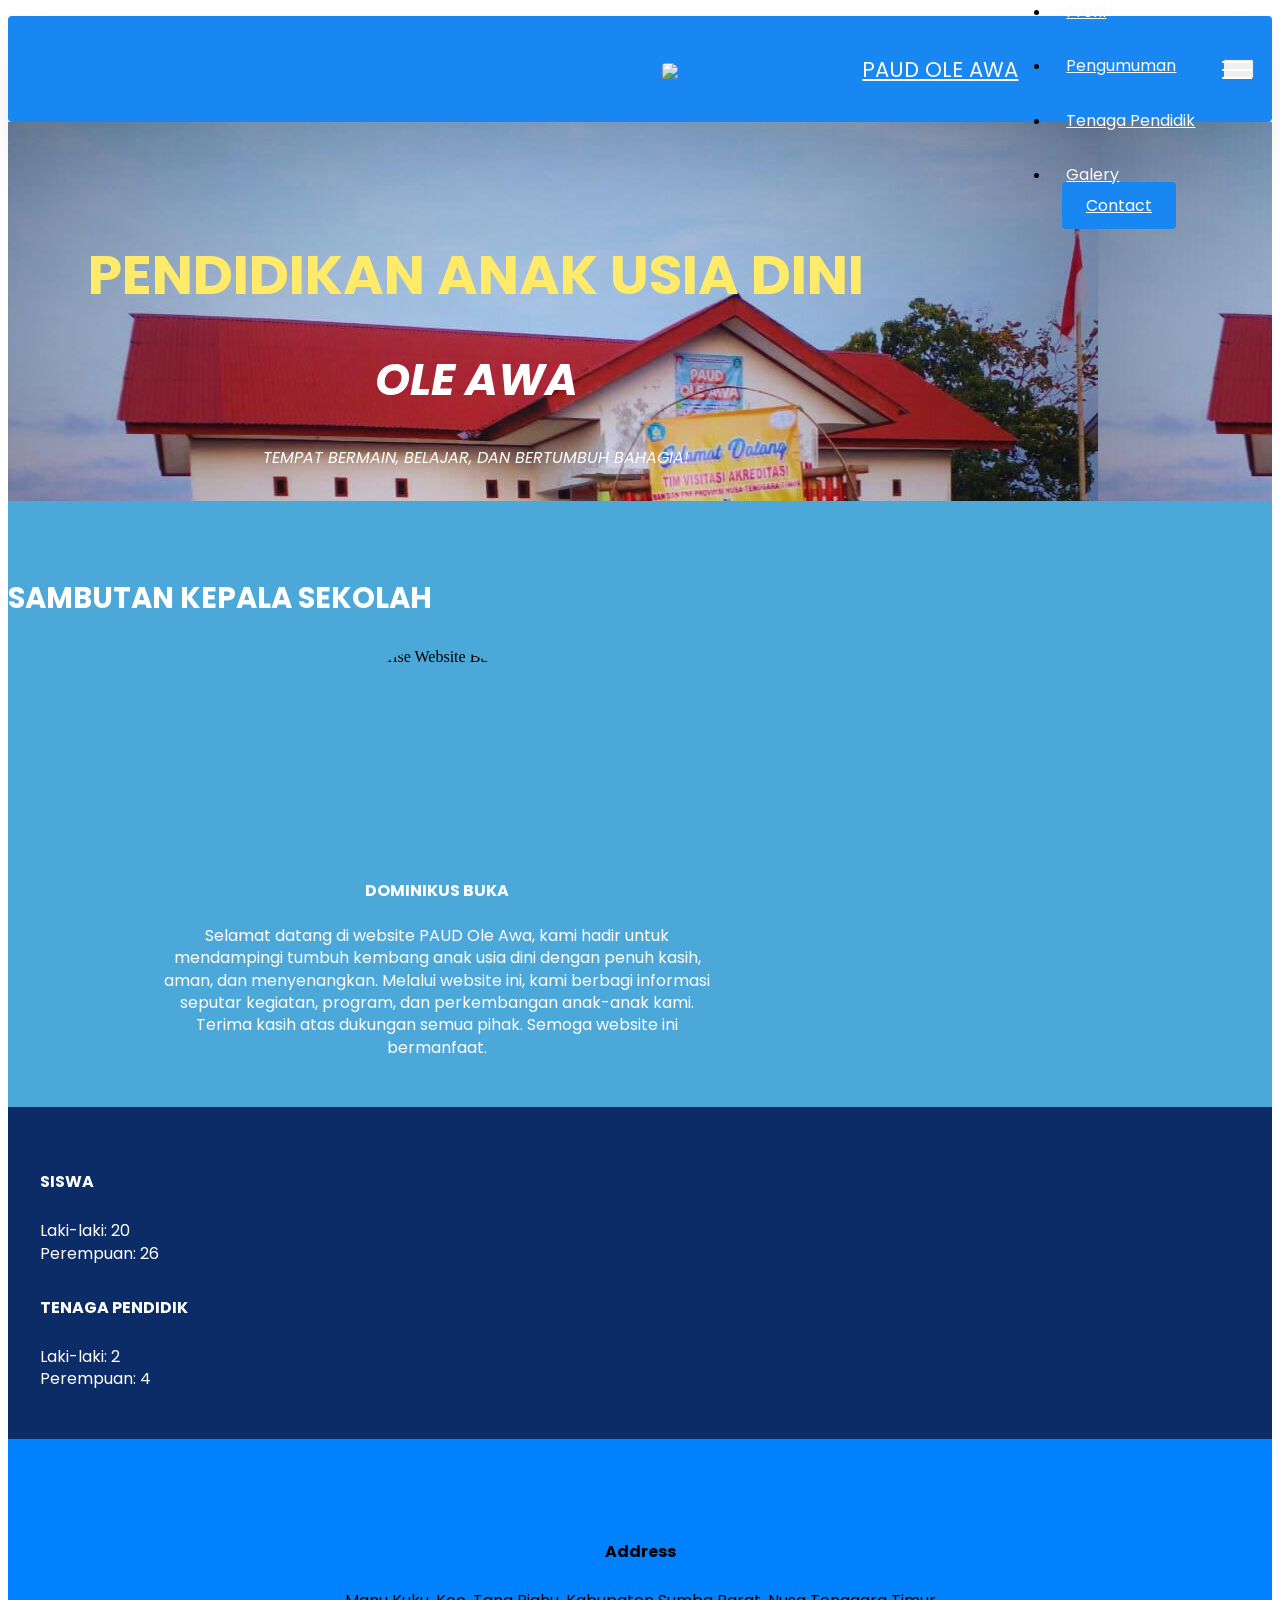
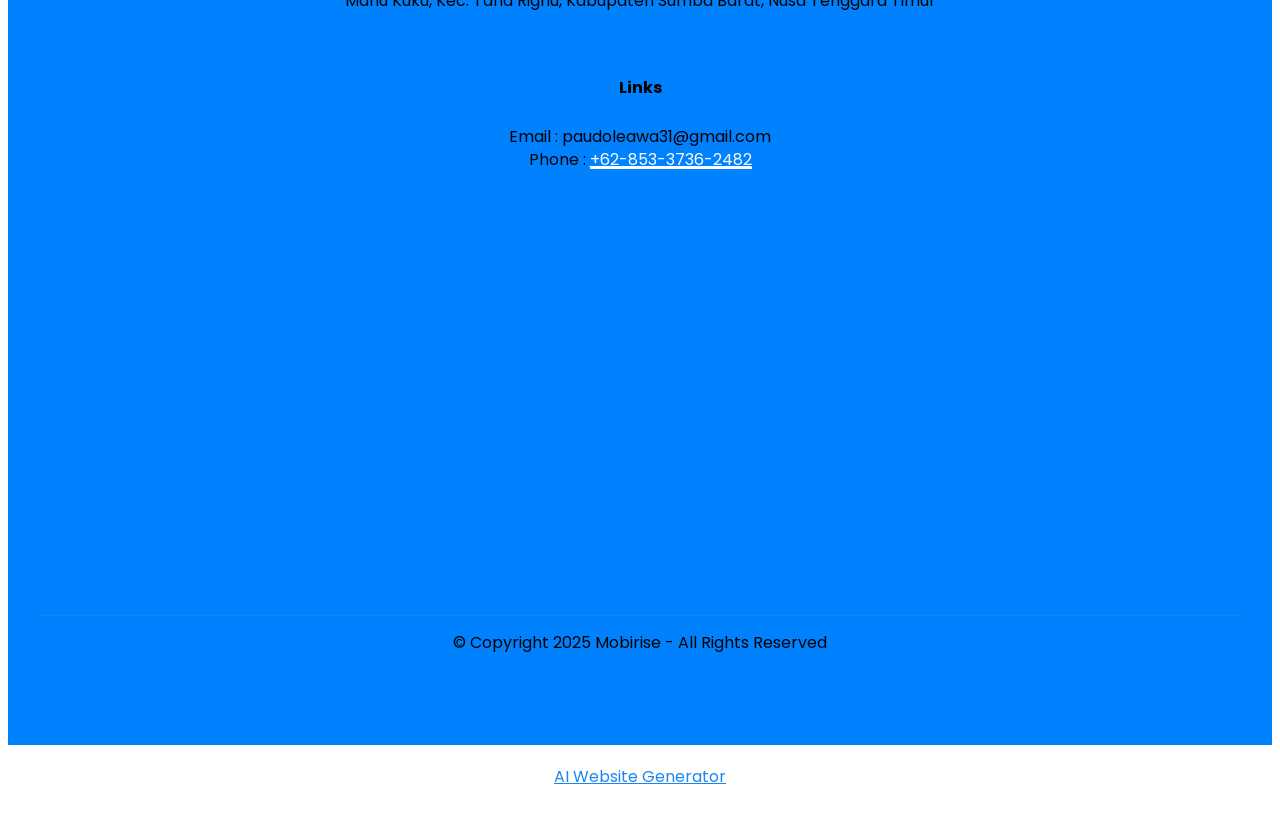
==== index.html @ 2a4d6bff "create github pages" ====
<!DOCTYPE html>
<html  >
<head>
  <!-- Site made with Mobirise Website Builder v6.0.1, https://mobirise.com -->
  <meta charset="UTF-8">
  <meta http-equiv="X-UA-Compatible" content="IE=edge">
  <meta name="generator" content="Mobirise v6.0.1, mobirise.com">
  <meta name="viewport" content="width=device-width, initial-scale=1, minimum-scale=1">
  <link rel="shortcut icon" href="assets/images/logo-lg-removebg-preview.png-108x113.png" type="image/x-icon">
  <meta name="description" content="">
  
  
  <title>Home</title>
  <link rel="stylesheet" href="assets/web/assets/mobirise-icons2/mobirise2.css">
  <link rel="stylesheet" href="assets/bootstrap/css/bootstrap.min.css">
  <link rel="stylesheet" href="assets/bootstrap/css/bootstrap-grid.min.css">
  <link rel="stylesheet" href="assets/bootstrap/css/bootstrap-reboot.min.css">
  <link rel="stylesheet" href="assets/animatecss/animate.css">
  <link rel="stylesheet" href="assets/dropdown/css/style.css">
  <link rel="stylesheet" href="assets/socicon/css/styles.css">
  <link rel="stylesheet" href="assets/theme/css/style.css">
  <link rel="preload" href="https://fonts.googleapis.com/css?family=Poppins:100,100i,200,200i,300,300i,400,400i,500,500i,600,600i,700,700i,800,800i,900,900i&display=swap" as="style" onload="this.onload=null;this.rel='stylesheet'">
  <noscript><link rel="stylesheet" href="https://fonts.googleapis.com/css?family=Poppins:100,100i,200,200i,300,300i,400,400i,500,500i,600,600i,700,700i,800,800i,900,900i&display=swap"></noscript>
  <link rel="preload" as="style" href="assets/mobirise/css/mbr-additional.css?v=4hkABj"><link rel="stylesheet" href="assets/mobirise/css/mbr-additional.css?v=4hkABj" type="text/css">

  
  
  
</head>
<body>
  
  <section data-bs-version="5.1" class="menu menu5 cid-uJWEbFoVuN" once="menu" id="menu05-1o">
	

	<nav class="navbar navbar-dropdown navbar-fixed-top navbar-expand-lg">
		<div class="container">
			<div class="navbar-brand">
				<span class="navbar-logo">
					<a href="index.html">
						<img src="assets/images/logo-lg-removebg-preview.png-108x113.png" alt="Mobirise Website Builder" style="height: 3.3rem;">
					</a>
				</span>
				<span class="navbar-caption-wrap"><a class="navbar-caption text-white display-4" href="index.html">PAUD OLE AWA</a></span>
			</div>
			<button class="navbar-toggler" type="button" data-toggle="collapse" data-bs-toggle="collapse" data-target="#navbarSupportedContent" data-bs-target="#navbarSupportedContent" aria-controls="navbarNavAltMarkup" aria-expanded="false" aria-label="Toggle navigation">
				<div class="hamburger">
					<span></span>
					<span></span>
					<span></span>
					<span></span>
				</div>
			</button>
			<div class="collapse navbar-collapse" id="navbarSupportedContent">
				<ul class="navbar-nav nav-dropdown" data-app-modern-menu="true"><li class="nav-item"><a class="nav-link link text-white display-7" href="index.html">Beranda</a></li><li class="nav-item dropdown"><a class="nav-link link dropdown-toggle text-white display-7" href="https://mobiri.se" data-toggle="dropdown-submenu" data-bs-toggle="dropdown" data-bs-auto-close="outside" aria-expanded="false">Profil</a><div class="dropdown-menu" aria-labelledby="dropdown-816"><a class="dropdown-item text-white display-7" href="page1.html">Sejarah Sekolah</a><a class="dropdown-item text-white display-7" href="page2.html">Visi-Misi dan Tujuan</a><a class="dropdown-item text-white display-7" href="page3.html">Struktur Organisasi</a><a class="dropdown-item text-white text-primary display-7" href="page9.html">Fasilitas</a><a class="dropdown-item text-white text-primary display-7" href="prestasi.html">Prestasi</a></div></li><li class="nav-item">
						<a class="nav-link link text-white text-primary display-7" href="page5.html" aria-expanded="false">Pengumuman</a>
					</li>
					
					<li class="nav-item">
						<a class="nav-link link text-white display-7" href="page10.html" aria-expanded="false">Tenaga Pendidik</a>
					</li><li class="nav-item"><a class="nav-link link text-white display-7" href="page12.html">Galery</a></li></ul>
				<div class="navbar-buttons mbr-section-btn"><a class="btn btn-primary display-7" href="https://wa.me/6285337302482"><span class="mobi-mbri mobi-mbri-phone mbr-iconfont mbr-iconfont-btn" style="font-size: 20px;"></span>Contact</a></div>
			</div>
		</div>
	</nav>
</section>

<section data-bs-version="5.1" class="header16 cid-uMVS4j4Gj7 mbr-fullscreen" id="header17-3v">
  
  <div class="mbr-overlay" style="opacity: 0.5; background-color: rgb(0, 0, 0);"></div>
  <div class="container-fluid">
    <div class="row">
      <div class="content-wrap col-12 col-md-12">
        <h1 class="mbr-section-title mbr-fonts-style mbr-white mb-4 display-1">
          <br><strong>PENDIDIKAN ANAK USIA DINI</strong><br></h1>
        <h2 class="mbr-section-subtitle mbr-fonts-style mbr-white mb-4 display-2"><strong><em>
          OLE AWA</em></strong></h2>
        <p class="mbr-fonts-style mbr-text mbr-white mb-4 display-7"><em style="">TEMPAT BERMAIN, BELAJAR, DAN BERTUMBUH BAHAGIA!</em></p>
        
      </div>
    </div>
  </div>
</section>

<section data-bs-version="5.1" class="people5 mbr-embla cid-uNfEygQXER" id="people5-44">

    

    
    

    <div class="position-relative text-center">
        <h3 class="mb-4 mbr-fonts-style display-5"><strong>SAMBUTAN KEPALA SEKOLAH</strong></h3>

        <div class="embla" data-skip-snaps="true" data-align="center" data-auto-play-interval="5">
            <div class="embla__viewport container-fluid">
                <div class="embla__container">
                    <div class="embla__slide slider-image item" style="margin-left: 7rem; margin-right: 7rem;">
                        <div class="user">
                            <div class="user_image">
                                <div class="item-wrapper position-relative">
                                    <img src="assets/images/gambar-whatsapp-2025-06-06-pukul-17.17.29-5452e7a3.jpg-200x291.jpg" alt="Mobirise Website Builder">
                                </div>
                            </div>
                            <div class="user_text mb-4">
                                <p class="mbr-fonts-style display-7"><strong>DOMINIKUS BUKA</strong><br><br>Selamat datang di website PAUD Ole Awa, kami hadir untuk mendampingi tumbuh kembang anak usia dini dengan penuh kasih, aman, dan menyenangkan. Melalui website ini, kami berbagi informasi seputar kegiatan, program, dan perkembangan anak-anak kami.<br>Terima kasih atas dukungan semua pihak. Semoga website ini bermanfaat.<br></p>
                            </div>
                            
                            
                        </div>
                    </div>
                    
                    
                </div>
            </div>
            <button class="embla__button embla__button--prev">
                <span class="mobi-mbri mobi-mbri-arrow-prev mbr-iconfont" aria-hidden="true"></span>
                <span class="sr-only visually-hidden visually-hidden">Previous</span>
            </button>
            <button class="embla__button embla__button--next">
                <span class="mobi-mbri mobi-mbri-arrow-next mbr-iconfont" aria-hidden="true"></span>
                <span class="sr-only visually-hidden visually-hidden">Next</span>
            </button>
        </div>
    </div>
</section>

<section data-bs-version="5.1" class="features25 cid-uNOuLm1G9G" id="features1-4e">
    

    
    
    <div class="container">
        <div class="row mb-5">
            
        </div>
        <div class="row">
            <div class="item features-without-image mb-5 col-12 col-md-3">
                <div class="item-wrapper align-center">
                    <div class="iconfont-wrapper">
                        <span class="mbr-iconfont mobi-mbri-users mobi-mbri"></span>
                    </div>
                    <h5 class="card-title mbr-fonts-style display-7"><strong>SISWA</strong></h5>
                    <p class="card-text mbr-fonts-style mb-0 display-7">Laki-laki: 20<br>Perempuan: 26</p>
                </div>
            </div>
            <div class="item features-without-image mb-5 col-12 col-md-3">
                <div class="item-wrapper align-center">
                    <div class="iconfont-wrapper">
                        <span class="mbr-iconfont mobi-mbri-responsive-2 mobi-mbri"></span>
                    </div>
                    <h5 class="card-title mbr-fonts-style display-7"><strong>TENAGA PENDIDIK</strong></h5>
                    <p class="card-text mbr-fonts-style mb-0 display-7">Laki-laki: 2<br>Perempuan: 4</p>
                </div>
            </div>
            
        </div>
    </div>
</section>

<section data-bs-version="5.1" class="footer6 cid-uRWLUSjrlv" once="footers" id="footer6-4n">

    

    

    <div class="container">
        <div class="row content mbr-white">
            <div class="col-12 col-md-3 mbr-fonts-style display-7">
                <h5 class="mbr-section-subtitle mbr-fonts-style mb-2 display-7">
                    <strong>Address</strong>
                </h5>
                <p class="mbr-text mbr-fonts-style display-7">Manu Kuku, Kec. Tana Righu, Kabupaten Sumba Barat, Nusa Tenggara Timur</p> <br>
                <h5 class="mbr-section-subtitle mbr-fonts-style mb-2 mt-4 display-7"></h5>
                <p class="mbr-text mbr-fonts-style mb-4 display-7"></p>
            </div>
            <div class="col-12 col-md-3 mbr-fonts-style display-7">
                <h5 class="mbr-section-subtitle mbr-fonts-style mb-2 display-7">
                    <strong>Links</strong>
                </h5>
                <ul class="list mbr-fonts-style mb-4 display-7">
                    <li class="mbr-text item-wrap">Email : paudoleawa31@gmail.com</li><li class="mbr-text item-wrap">Phone : <a href="https://wa.me/6285337362482" class="text-white">+62-853-3736-2482</a></li>
                </ul>
                <h5 class="mbr-section-subtitle mbr-fonts-style mb-2 mt-5 display-7"></h5>
                <p class="mbr-text mbr-fonts-style mb-4 display-7"></p>
            </div>
            <div class="col-12 col-md-6">
                <div class="google-map"><iframe frameborder="0" style="border:0" src="https://www.google.com/maps/embed?pb=!1m18!1m12!1m3!1d31482.532903775682!2d119.40057334431648!3d-9.481165898339828!2m3!1f0!2f0!3f0!3m2!1i1024!2i768!4f13.1!3m3!1m2!1s0x2c4b277cff367c2d%3A0xf6e9ad5cb573e5f2!2sManu%20Kuku%2C%20Kec.%20Tana%20Righu%2C%20Kabupaten%20Sumba%20Barat%2C%20Nusa%20Tenggara%20Tim.!5e0!3m2!1sid!2sid!4v1753430685612!5m2!1sid!2sid" allowfullscreen=""></iframe></div>
            </div>
            <div class="col-md-6">
                
            </div>
        </div>
        <div class="footer-lower">
            <div class="media-container-row">
                <div class="col-sm-12">
                    <hr>
                </div>
            </div>
            <div class="col-sm-12 copyright pl-0">
                <p class="mbr-text mbr-fonts-style mbr-white display-7">
                    © Copyright 2025 Mobirise - All Rights Reserved
                </p>
            </div>
        </div>
    </div>
</section><section class="display-7" style="padding: 0;align-items: center;justify-content: center;flex-wrap: wrap;    align-content: center;display: flex;position: relative;height: 4rem;"><a href="https://mobiri.se/" style="flex: 1 1;height: 4rem;position: absolute;width: 100%;z-index: 1;"><img alt="" style="height: 4rem;" src="[data-uri]"></a><p style="margin: 0;text-align: center;" class="display-7">&#8204;</p><a style="z-index:1" href="https://mobirise.com/builder/ai-website-generator.html">AI Website Generator</a></section><script src="assets/bootstrap/js/bootstrap.bundle.min.js"></script>  <script src="assets/smoothscroll/smooth-scroll.js"></script>  <script src="assets/ytplayer/index.js"></script>  <script src="assets/dropdown/js/navbar-dropdown.js"></script>  <script src="assets/embla/embla.min.js"></script>  <script src="assets/embla/script.js"></script>  <script src="assets/theme/js/script.js"></script>  
  
  
 <div id="scrollToTop" class="scrollToTop mbr-arrow-up"><a style="text-align: center;"><i class="mbr-arrow-up-icon mbr-arrow-up-icon-cm cm-icon cm-icon-smallarrow-up"></i></a></div>
    <input name="animation" type="hidden">
  </body>
</html>
---- assets/mobirise/css/mbr-additional.css ----
.btn {
  border-width: 2px;
}
img,
.card-wrap,
.card-wrapper,
.video-wrapper,
.mbr-figure iframe,
.google-map iframe,
.slide-content,
.plan,
.card,
.item-wrapper {
  border-radius: 0 !important;
}
.video-wrapper {
  overflow: hidden;
}
body {
  font-family: Inter Tight;
}
.display-1 {
  font-family: 'Poppins', sans-serif;
  font-size: 4rem;
  line-height: 1;
}
.display-1 > .mbr-iconfont {
  font-size: 5rem;
}
.display-2 {
  font-family: 'Poppins', sans-serif;
  font-size: 3.2rem;
  line-height: 1;
}
.display-2 > .mbr-iconfont {
  font-size: 4rem;
}
.display-4 {
  font-family: 'Poppins', sans-serif;
  font-size: 1.4rem;
  line-height: 1.5;
}
.display-4 > .mbr-iconfont {
  font-size: 1.75rem;
}
.display-5 {
  font-family: 'Poppins', sans-serif;
  font-size: 2rem;
  line-height: 1.5;
}
.display-5 > .mbr-iconfont {
  font-size: 2.5rem;
}
.display-7 {
  font-family: 'Poppins', sans-serif;
  font-size: 1rem;
  line-height: 1.3;
}
.display-7 > .mbr-iconfont {
  font-size: 1.25rem;
}
/* ---- Fluid typography for mobile devices ---- */
/* 1.4 - font scale ratio ( bootstrap == 1.42857 ) */
/* 100vw - current viewport width */
/* (48 - 20)  48 == 48rem == 768px, 20 == 20rem == 320px(minimal supported viewport) */
/* 0.65 - min scale variable, may vary */
@media (max-width: 992px) {
  .display-1 {
    font-size: 3.2rem;
  }
}
@media (max-width: 768px) {
  .display-1 {
    font-size: 2.8rem;
    font-size: calc( 2.05rem + (4 - 2.05) * ((100vw - 20rem) / (48 - 20)));
    line-height: calc( 1.1 * (2.05rem + (4 - 2.05) * ((100vw - 20rem) / (48 - 20))));
  }
  .display-2 {
    font-size: 2.56rem;
    font-size: calc( 1.77rem + (3.2 - 1.77) * ((100vw - 20rem) / (48 - 20)));
    line-height: calc( 1.3 * (1.77rem + (3.2 - 1.77) * ((100vw - 20rem) / (48 - 20))));
  }
  .display-4 {
    font-size: 1.12rem;
    font-size: calc( 1.14rem + (1.4 - 1.14) * ((100vw - 20rem) / (48 - 20)));
    line-height: calc( 1.4 * (1.14rem + (1.4 - 1.14) * ((100vw - 20rem) / (48 - 20))));
  }
  .display-5 {
    font-size: 1.6rem;
    font-size: calc( 1.35rem + (2 - 1.35) * ((100vw - 20rem) / (48 - 20)));
    line-height: calc( 1.4 * (1.35rem + (2 - 1.35) * ((100vw - 20rem) / (48 - 20))));
  }
  .display-7 {
    font-size: 0.8rem;
    font-size: calc( 1rem + (1 - 1) * ((100vw - 20rem) / (48 - 20)));
    line-height: calc( 1.4 * (1rem + (1 - 1) * ((100vw - 20rem) / (48 - 20))));
  }
}
@media (min-width: 992px) and (max-width: 1400px) {
  .display-1 {
    font-size: 2.8rem;
    font-size: calc( 2.05rem + (4 - 2.05) * ((100vw - 62rem) / (87 - 62)));
    line-height: calc( 1.1 * (2.05rem + (4 - 2.05) * ((100vw - 62rem) / (87 - 62))));
  }
  .display-2 {
    font-size: 2.56rem;
    font-size: calc( 1.77rem + (3.2 - 1.77) * ((100vw - 62rem) / (87 - 62)));
    line-height: calc( 1.3 * (1.77rem + (3.2 - 1.77) * ((100vw - 62rem) / (87 - 62))));
  }
  .display-4 {
    font-size: 1.12rem;
    font-size: calc( 1.14rem + (1.4 - 1.14) * ((100vw - 62rem) / (87 - 62)));
    line-height: calc( 1.4 * (1.14rem + (1.4 - 1.14) * ((100vw - 62rem) / (87 - 62))));
  }
  .display-5 {
    font-size: 1.6rem;
    font-size: calc( 1.35rem + (2 - 1.35) * ((100vw - 62rem) / (87 - 62)));
    line-height: calc( 1.4 * (1.35rem + (2 - 1.35) * ((100vw - 62rem) / (87 - 62))));
  }
  .display-7 {
    font-size: 0.8rem;
    font-size: calc( 1rem + (1 - 1) * ((100vw - 62rem) / (87 - 62)));
    line-height: calc( 1.4 * (1rem + (1 - 1) * ((100vw - 62rem) / (87 - 62))));
  }
}
/* Buttons */
.btn {
  padding: 1.25rem 2rem;
  border-radius: 4px;
  padding: 0.75rem 1.5rem;
}
.btn-sm {
  padding: 0.6rem 1.2rem;
  border-radius: 4px;
}
.btn-md {
  padding: 0.6rem 1.2rem;
  border-radius: 4px;
}
.btn-lg {
  padding: 1.25rem 2rem;
  border-radius: 4px;
}
.bg-primary {
  background-color: #1887f1 !important;
}
.bg-success {
  background-color: #3a341c !important;
}
.bg-info {
  background-color: #320707 !important;
}
.bg-warning {
  background-color: #a0e2e1 !important;
}
.bg-danger {
  background-color: #ffffff !important;
}
.btn-primary,
.btn-primary:active {
  background-color: #1887f1 !important;
  border-color: #1887f1 !important;
  color: #ffffff !important;
  box-shadow: none;
}
.btn-primary:hover,
.btn-primary:focus,
.btn-primary.focus,
.btn-primary.active {
  color: inherit;
  background-color: #48a0f4 !important;
  border-color: #48a0f4 !important;
  box-shadow: none;
}
.btn-primary.disabled,
.btn-primary:disabled {
  color: #ffffff !important;
  background-color: #48a0f4 !important;
  border-color: #48a0f4 !important;
}
.btn-secondary,
.btn-secondary:active {
  background-color: #ffd7ef !important;
  border-color: #ffd7ef !important;
  color: #d70081 !important;
  box-shadow: none;
}
.btn-secondary:hover,
.btn-secondary:focus,
.btn-secondary.focus,
.btn-secondary.active {
  color: inherit;
  background-color: #ffffff !important;
  border-color: #ffffff !important;
  box-shadow: none;
}
.btn-secondary.disabled,
.btn-secondary:disabled {
  color: #d70081 !important;
  background-color: #ffffff !important;
  border-color: #ffffff !important;
}
.btn-info,
.btn-info:active {
  background-color: #320707 !important;
  border-color: #320707 !important;
  color: #ffffff !important;
  box-shadow: none;
}
.btn-info:hover,
.btn-info:focus,
.btn-info.focus,
.btn-info.active {
  color: inherit;
  background-color: #5f0d0d !important;
  border-color: #5f0d0d !important;
  box-shadow: none;
}
.btn-info.disabled,
.btn-info:disabled {
  color: #ffffff !important;
  background-color: #5f0d0d !important;
  border-color: #5f0d0d !important;
}
.btn-success,
.btn-success:active {
  background-color: #3a341c !important;
  border-color: #3a341c !important;
  color: #ffffff !important;
  box-shadow: none;
}
.btn-success:hover,
.btn-success:focus,
.btn-success.focus,
.btn-success.active {
  color: inherit;
  background-color: #5c532d !important;
  border-color: #5c532d !important;
  box-shadow: none;
}
.btn-success.disabled,
.btn-success:disabled {
  color: #ffffff !important;
  background-color: #5c532d !important;
  border-color: #5c532d !important;
}
.btn-warning,
.btn-warning:active {
  background-color: #a0e2e1 !important;
  border-color: #a0e2e1 !important;
  color: #1f6463 !important;
  box-shadow: none;
}
.btn-warning:hover,
.btn-warning:focus,
.btn-warning.focus,
.btn-warning.active {
  color: inherit;
  background-color: #c7eeed !important;
  border-color: #c7eeed !important;
  box-shadow: none;
}
.btn-warning.disabled,
.btn-warning:disabled {
  color: #1f6463 !important;
  background-color: #c7eeed !important;
  border-color: #c7eeed !important;
}
.btn-danger,
.btn-danger:active {
  background-color: #ffffff !important;
  border-color: #ffffff !important;
  color: #808080 !important;
  box-shadow: none;
}
.btn-danger:hover,
.btn-danger:focus,
.btn-danger.focus,
.btn-danger.active {
  color: inherit;
  background-color: #ffffff !important;
  border-color: #ffffff !important;
  box-shadow: none;
}
.btn-danger.disabled,
.btn-danger:disabled {
  color: #808080 !important;
  background-color: #ffffff !important;
  border-color: #ffffff !important;
}
.btn-white,
.btn-white:active {
  background-color: #eff0ec !important;
  border-color: #eff0ec !important;
  color: #757b62 !important;
  box-shadow: none;
}
.btn-white:hover,
.btn-white:focus,
.btn-white.focus,
.btn-white.active {
  color: inherit;
  background-color: #ffffff !important;
  border-color: #ffffff !important;
  box-shadow: none;
}
.btn-white.disabled,
.btn-white:disabled {
  color: #757b62 !important;
  background-color: #ffffff !important;
  border-color: #ffffff !important;
}
.btn-black,
.btn-black:active {
  background-color: #232323 !important;
  border-color: #232323 !important;
  color: #ffffff !important;
  box-shadow: none;
}
.btn-black:hover,
.btn-black:focus,
.btn-black.focus,
.btn-black.active {
  color: inherit;
  background-color: #3d3d3d !important;
  border-color: #3d3d3d !important;
  box-shadow: none;
}
.btn-black.disabled,
.btn-black:disabled {
  color: #ffffff !important;
  background-color: #3d3d3d !important;
  border-color: #3d3d3d !important;
}
.btn-primary-outline,
.btn-primary-outline:active {
  background-color: transparent !important;
  border-color: #1887f1;
  color: #1887f1;
}
.btn-primary-outline:hover,
.btn-primary-outline:focus,
.btn-primary-outline.focus,
.btn-primary-outline.active {
  color: #0a5ba8 !important;
  background-color: transparent !important;
  border-color: #0a5ba8 !important;
  box-shadow: none !important;
}
.btn-primary-outline.disabled,
.btn-primary-outline:disabled {
  color: #ffffff !important;
  background-color: #1887f1 !important;
  border-color: #1887f1 !important;
}
.btn-secondary-outline,
.btn-secondary-outline:active {
  background-color: transparent !important;
  border-color: #ffd7ef;
  color: #ffd7ef;
}
.btn-secondary-outline:hover,
.btn-secondary-outline:focus,
.btn-secondary-outline.focus,
.btn-secondary-outline.active {
  color: #ff80cc !important;
  background-color: transparent !important;
  border-color: #ff80cc !important;
  box-shadow: none !important;
}
.btn-secondary-outline.disabled,
.btn-secondary-outline:disabled {
  color: #d70081 !important;
  background-color: #ffd7ef !important;
  border-color: #ffd7ef !important;
}
.btn-info-outline,
.btn-info-outline:active {
  background-color: transparent !important;
  border-color: #320707;
  color: #320707;
}
.btn-info-outline:hover,
.btn-info-outline:focus,
.btn-info-outline.focus,
.btn-info-outline.active {
  color: #000000 !important;
  background-color: transparent !important;
  border-color: #000000 !important;
  box-shadow: none !important;
}
.btn-info-outline.disabled,
.btn-info-outline:disabled {
  color: #ffffff !important;
  background-color: #320707 !important;
  border-color: #320707 !important;
}
.btn-success-outline,
.btn-success-outline:active {
  background-color: transparent !important;
  border-color: #3a341c;
  color: #3a341c;
}
.btn-success-outline:hover,
.btn-success-outline:focus,
.btn-success-outline.focus,
.btn-success-outline.active {
  color: #000000 !important;
  background-color: transparent !important;
  border-color: #000000 !important;
  box-shadow: none !important;
}
.btn-success-outline.disabled,
.btn-success-outline:disabled {
  color: #ffffff !important;
  background-color: #3a341c !important;
  border-color: #3a341c !important;
}
.btn-warning-outline,
.btn-warning-outline:active {
  background-color: transparent !important;
  border-color: #a0e2e1;
  color: #a0e2e1;
}
.btn-warning-outline:hover,
.btn-warning-outline:focus,
.btn-warning-outline.focus,
.btn-warning-outline.active {
  color: #5ececc !important;
  background-color: transparent !important;
  border-color: #5ececc !important;
  box-shadow: none !important;
}
.btn-warning-outline.disabled,
.btn-warning-outline:disabled {
  color: #1f6463 !important;
  background-color: #a0e2e1 !important;
  border-color: #a0e2e1 !important;
}
.btn-danger-outline,
.btn-danger-outline:active {
  background-color: transparent !important;
  border-color: #ffffff;
  color: #ffffff;
}
.btn-danger-outline:hover,
.btn-danger-outline:focus,
.btn-danger-outline.focus,
.btn-danger-outline.active {
  color: #d4d4d4 !important;
  background-color: transparent !important;
  border-color: #d4d4d4 !important;
  box-shadow: none !important;
}
.btn-danger-outline.disabled,
.btn-danger-outline:disabled {
  color: #808080 !important;
  background-color: #ffffff !important;
  border-color: #ffffff !important;
}
.btn-black-outline,
.btn-black-outline:active {
  background-color: transparent !important;
  border-color: #232323;
  color: #232323;
}
.btn-black-outline:hover,
.btn-black-outline:focus,
.btn-black-outline.focus,
.btn-black-outline.active {
  color: #000000 !important;
  background-color: transparent !important;
  border-color: #000000 !important;
  box-shadow: none !important;
}
.btn-black-outline.disabled,
.btn-black-outline:disabled {
  color: #ffffff !important;
  background-color: #232323 !important;
  border-color: #232323 !important;
}
.btn-white-outline,
.btn-white-outline:active {
  background-color: transparent !important;
  border-color: #fafafa;
  color: #fafafa;
}
.btn-white-outline:hover,
.btn-white-outline:focus,
.btn-white-outline.focus,
.btn-white-outline.active {
  color: #cfcfcf !important;
  background-color: transparent !important;
  border-color: #cfcfcf !important;
  box-shadow: none !important;
}
.btn-white-outline.disabled,
.btn-white-outline:disabled {
  color: #7a7a7a !important;
  background-color: #fafafa !important;
  border-color: #fafafa !important;
}
.text-primary {
  color: #1887f1 !important;
}
.text-secondary {
  color: #ffd7ef !important;
}
.text-success {
  color: #3a341c !important;
}
.text-info {
  color: #320707 !important;
}
.text-warning {
  color: #a0e2e1 !important;
}
.text-danger {
  color: #ffffff !important;
}
.text-white {
  color: #fafafa !important;
}
.text-black {
  color: #232323 !important;
}
a.text-primary:hover,
a.text-primary:focus,
a.text-primary.active {
  color: #09539a !important;
}
a.text-secondary:hover,
a.text-secondary:focus,
a.text-secondary.active {
  color: #ff71c6 !important;
}
a.text-success:hover,
a.text-success:focus,
a.text-success.active {
  color: #000000 !important;
}
a.text-info:hover,
a.text-info:focus,
a.text-info.active {
  color: #000000 !important;
}
a.text-warning:hover,
a.text-warning:focus,
a.text-warning.active {
  color: #52cac8 !important;
}
a.text-danger:hover,
a.text-danger:focus,
a.text-danger.active {
  color: #cccccc !important;
}
a.text-white:hover,
a.text-white:focus,
a.text-white.active {
  color: #c7c7c7 !important;
}
a.text-black:hover,
a.text-black:focus,
a.text-black.active {
  color: #000000 !important;
}
a[class*="text-"]:not(.nav-link):not(.dropdown-item):not([role]):not(.navbar-caption) {
  transition: 0.2s;
  position: relative;
  background-image: linear-gradient(currentColor 50%, currentColor 50%);
  background-size: 10000px 2px;
  background-repeat: no-repeat;
  background-position: 0 1.2em;
}
.nav-tabs .nav-link.active {
  color: #1887f1;
}
.nav-tabs .nav-link:not(.active) {
  color: #232323;
}
.alert-success {
  background-color: #70c770;
}
.alert-info {
  background-color: #320707;
}
.alert-warning {
  background-color: #a0e2e1;
}
.alert-danger {
  background-color: #ffffff;
}
.mbr-gallery-filter li.active .btn {
  background-color: #1887f1;
  border-color: #1887f1;
  color: #ffffff;
}
.mbr-gallery-filter li.active .btn:focus {
  box-shadow: none;
}
a,
a:hover {
  color: #1887f1;
}
.mbr-plan-header.bg-primary .mbr-plan-subtitle,
.mbr-plan-header.bg-primary .mbr-plan-price-desc {
  color: #d8ebfd;
}
.mbr-plan-header.bg-success .mbr-plan-subtitle,
.mbr-plan-header.bg-success .mbr-plan-price-desc {
  color: #c0b27c;
}
.mbr-plan-header.bg-info .mbr-plan-subtitle,
.mbr-plan-header.bg-info .mbr-plan-price-desc {
  color: #f3abab;
}
.mbr-plan-header.bg-warning .mbr-plan-subtitle,
.mbr-plan-header.bg-warning .mbr-plan-price-desc {
  color: #ffffff;
}
.mbr-plan-header.bg-danger .mbr-plan-subtitle,
.mbr-plan-header.bg-danger .mbr-plan-price-desc {
  color: #ffffff;
}
/* Scroll to top button*/
.form-control {
  font-family: 'Poppins', sans-serif;
  font-size: 1rem;
  line-height: 1.3;
  font-weight: 400;
}
.form-control > .mbr-iconfont {
  font-size: 1.25rem;
}
.form-control:hover,
.form-control:focus {
  box-shadow: rgba(0, 0, 0, 0.07) 0px 1px 1px 0px, rgba(0, 0, 0, 0.07) 0px 1px 3px 0px, rgba(0, 0, 0, 0.03) 0px 0px 0px 1px;
  border-color: #1887f1 !important;
}
.form-control:-webkit-input-placeholder {
  font-family: 'Poppins', sans-serif;
  font-size: 1rem;
  line-height: 1.3;
  font-weight: 400;
}
.form-control:-webkit-input-placeholder > .mbr-iconfont {
  font-size: 1.25rem;
}
blockquote {
  border-color: #1887f1;
}
/* Forms */
.jq-selectbox li:hover,
.jq-selectbox li.selected {
  background-color: #1887f1;
  color: #ffffff;
}
.jq-number__spin {
  transition: 0.25s ease;
}
.jq-number__spin:hover {
  border-color: #1887f1;
}
.jq-selectbox .jq-selectbox__trigger-arrow,
.jq-number__spin.minus:after,
.jq-number__spin.plus:after {
  transition: 0.4s;
  border-top-color: #232323;
  border-bottom-color: #232323;
}
.jq-selectbox:hover .jq-selectbox__trigger-arrow,
.jq-number__spin.minus:hover:after,
.jq-number__spin.plus:hover:after {
  border-top-color: #1887f1;
  border-bottom-color: #1887f1;
}
.xdsoft_datetimepicker .xdsoft_calendar td.xdsoft_default,
.xdsoft_datetimepicker .xdsoft_calendar td.xdsoft_current,
.xdsoft_datetimepicker .xdsoft_timepicker .xdsoft_time_box > div > div.xdsoft_current {
  color: #ffffff !important;
  background-color: #1887f1 !important;
  box-shadow: none !important;
}
.xdsoft_datetimepicker .xdsoft_calendar td:hover,
.xdsoft_datetimepicker .xdsoft_timepicker .xdsoft_time_box > div > div:hover {
  color: #000000 !important;
  background: #ffd7ef !important;
  box-shadow: none !important;
}
.lazy-bg {
  background-image: none !important;
}
.lazy-placeholder:not(section),
.lazy-none {
  display: block;
  position: relative;
  padding-bottom: 56.25%;
  width: 100%;
  height: auto;
}
iframe.lazy-placeholder,
.lazy-placeholder:after {
  content: '';
  position: absolute;
  width: 200px;
  height: 200px;
  background: transparent no-repeat center;
  background-size: contain;
  top: 50%;
  left: 50%;
  transform: translateX(-50%) translateY(-50%);
  background-image: url("data:image/svg+xml;charset=UTF-8,%3csvg width='32' height='32' viewBox='0 0 64 64' xmlns='http://www.w3.org/2000/svg' stroke='%231887f1' %3e%3cg fill='none' fill-rule='evenodd'%3e%3cg transform='translate(16 16)' stroke-width='2'%3e%3ccircle stroke-opacity='.5' cx='16' cy='16' r='16'/%3e%3cpath d='M32 16c0-9.94-8.06-16-16-16'%3e%3canimateTransform attributeName='transform' type='rotate' from='0 16 16' to='360 16 16' dur='1s' repeatCount='indefinite'/%3e%3c/path%3e%3c/g%3e%3c/g%3e%3c/svg%3e");
}
section.lazy-placeholder:after {
  opacity: 0.5;
}
body {
  overflow-x: hidden;
}
a {
  transition: color 0.6s;
}
@media (max-width: 1400px) {
  .container {
    max-width: 100%;
  }
}
@media (max-width: 1400px) and (min-width: 768px) {
  .container {
    padding-left: 32px;
    padding-right: 32px;
  }
}
@media (max-width: 1400px) and (min-width: 768px) {
  .container-fluid {
    padding-left: 32px;
    padding-right: 32px;
  }
}
@media (max-width: 767px) {
  .container-fluid {
    padding-left: 16px;
    padding-right: 16px;
  }
}
.cid-uJWEbFoVuN {
  z-index: 1000;
  width: 100%;
  position: relative;
}
.cid-uJWEbFoVuN .dropdown-item:before {
  font-family: Moririse2 !important;
  content: "\e966";
  display: inline-block;
  width: 0;
  position: absolute;
  left: 1rem;
  top: 0.5rem;
  margin-right: 0.5rem;
  line-height: 1;
  font-size: inherit;
  vertical-align: middle;
  text-align: center;
  overflow: hidden;
  transform: scale(0, 1);
  transition: all 0.25s ease-in-out;
}
@media (max-width: 767px) {
  .cid-uJWEbFoVuN .navbar-toggler {
    transform: scale(0.8);
  }
}
.cid-uJWEbFoVuN .navbar-brand {
  flex-shrink: 0;
  align-items: center;
  margin-right: 0;
  padding: 10px 0;
  transition: all 0.3s;
  word-break: break-word;
  z-index: 1;
}
.cid-uJWEbFoVuN .navbar-brand img {
  max-width: 100%;
  max-height: 100%;
}
.cid-uJWEbFoVuN .navbar-brand .navbar-caption {
  line-height: inherit !important;
}
.cid-uJWEbFoVuN .navbar-brand .navbar-logo a {
  outline: none;
}
.cid-uJWEbFoVuN .navbar-nav {
  margin: auto;
  margin-left: 0;
  margin-left: auto;
  margin-right: 0;
}
.cid-uJWEbFoVuN .navbar-nav .nav-item {
  padding: 0 !important;
  transition: 0.3s all !important;
}
.cid-uJWEbFoVuN .navbar-nav .nav-item .nav-link {
  padding: 16px !important;
  margin: 0 !important;
  border-radius: 1rem !important;
  transition: 0.3s all !important;
  border-radius: 4px !important;
}
.cid-uJWEbFoVuN .navbar-nav .nav-item .nav-link:hover {
  background-color: rgba(27, 31, 10, 0.06);
}
.cid-uJWEbFoVuN .navbar-nav .open .nav-link::after {
  transform: rotate(180deg);
}
@media (min-width: 992px) {
  .cid-uJWEbFoVuN .navbar-nav .open .nav-link::before {
    content: "";
    width: 100%;
    height: 20px;
    top: 100%;
    background: transparent;
    position: absolute;
  }
}
.cid-uJWEbFoVuN .navbar-nav .dropdown-item {
  padding: 12px !important;
  border-radius: 0.5rem !important;
  margin: 0 8px !important;
  transition: 0.3s all !important;
  border-radius: 4px !important;
}
.cid-uJWEbFoVuN .navbar-nav .dropdown-item:hover {
  background-color: rgba(27, 31, 10, 0.06);
}
@media (min-width: 992px) {
  .cid-uJWEbFoVuN .navbar-nav {
    padding-left: 1.5rem;
  }
}
.cid-uJWEbFoVuN .nav-link {
  width: fit-content;
  position: relative;
}
.cid-uJWEbFoVuN .navbar-logo {
  margin: 0 !important;
}
@media (max-width: 767px) {
  .cid-uJWEbFoVuN .navbar-logo {
    padding-left: 0;
  }
}
.cid-uJWEbFoVuN .navbar-caption {
  padding-left: 1rem;
  padding-right: 0.5rem;
}
@media (max-width: 767px) {
  .cid-uJWEbFoVuN .nav-dropdown {
    padding-bottom: 0.5rem;
  }
}
.cid-uJWEbFoVuN .nav-dropdown .link.dropdown-toggle::after {
  margin-left: 0.5rem;
  margin-top: 0.2rem;
  transition: 0.3s all;
}
.cid-uJWEbFoVuN .container {
  display: flex;
  height: 90px;
  padding: 0.5rem 0.6rem 0.5rem 1rem;
  flex-wrap: nowrap;
  background: #1887f1 !important;
  left: 0;
  right: 0;
  -webkit-box-pack: justify;
  -ms-flex-pack: justify;
  justify-content: flex-end;
  -webkit-box-align: center;
  -webkit-align-items: center;
  -ms-flex-align: center;
  align-items: center;
  border-radius: 100vw;
  margin-top: 1rem;
  background-color: #1887f1;
  box-shadow: 0 30px 60px 0 rgba(27, 31, 10, 0.08);
  border-radius: 4px !important;
}
@media (max-width: 992px) {
  .cid-uJWEbFoVuN .container {
    padding-right: 2rem;
  }
}
@media (max-width: 767px) {
  .cid-uJWEbFoVuN .container {
    width: 95%;
    height: 56px !important;
    padding: 0.5rem;
    margin-top: 0rem;
  }
}
.cid-uJWEbFoVuN .iconfont-wrapper {
  font-size: 1.5rem;
  padding-right: 0.5rem;
}
.cid-uJWEbFoVuN .dropdown-menu {
  flex-wrap: wrap;
  flex-direction: column;
  max-width: 100%;
  padding: 12px 4px !important;
  border-radius: 1.5rem;
  transition: 0.3s all !important;
  min-width: auto;
  background: #1887f1;
  background: #1887f1 !important;
  border-radius: 4px !important;
}
.cid-uJWEbFoVuN .nav-item:focus,
.cid-uJWEbFoVuN .nav-link:focus {
  outline: none;
}
.cid-uJWEbFoVuN .dropdown .dropdown-menu .dropdown-item {
  width: auto;
  transition: all 0.25s ease-in-out;
}
.cid-uJWEbFoVuN .dropdown .dropdown-menu .dropdown-item::after {
  right: 0.5rem;
}
.cid-uJWEbFoVuN .dropdown .dropdown-menu .dropdown-item .mbr-iconfont {
  margin-right: 0.5rem;
  vertical-align: sub;
}
.cid-uJWEbFoVuN .dropdown .dropdown-menu .dropdown-item .mbr-iconfont:before {
  display: inline-block;
  transform: scale(1, 1);
  transition: all 0.25s ease-in-out;
}
.cid-uJWEbFoVuN .collapsed .dropdown-menu .dropdown-item:before {
  display: none;
}
.cid-uJWEbFoVuN .collapsed .dropdown .dropdown-menu .dropdown-item {
  padding: 0.235em 1.5em 0.235em 1.5em !important;
  transition: none;
  margin: 0 !important;
}
.cid-uJWEbFoVuN .navbar {
  min-height: 90px;
  transition: all 0.3s;
  border-bottom: 1px solid transparent;
  background: transparent !important;
  padding: 0 !important;
  border: none !important;
  box-shadow: none !important;
  border-radius: 0 !important;
}
.cid-uJWEbFoVuN .navbar.opened {
  transition: all 0.3s;
}
.cid-uJWEbFoVuN .navbar .dropdown-item {
  padding: 0.5rem 1.8rem;
}
.cid-uJWEbFoVuN .navbar .navbar-logo img {
  width: auto;
  border-radius: 4px !important;
}
.cid-uJWEbFoVuN .navbar .navbar-collapse {
  z-index: 1;
  justify-content: flex-end;
}
.cid-uJWEbFoVuN .navbar.collapsed {
  justify-content: center;
}
.cid-uJWEbFoVuN .navbar.collapsed .nav-item .nav-link::before {
  display: none;
}
.cid-uJWEbFoVuN .navbar.collapsed.opened .dropdown-menu {
  top: 0;
}
@media (min-width: 992px) {
  .cid-uJWEbFoVuN .navbar.collapsed.opened:not(.navbar-short) .navbar-collapse {
    max-height: calc(98.5vh - 3.3rem);
  }
}
.cid-uJWEbFoVuN .navbar.collapsed .dropdown-menu .dropdown-submenu {
  left: 0 !important;
}
.cid-uJWEbFoVuN .navbar.collapsed .dropdown-menu .dropdown-item:after {
  right: auto;
}
.cid-uJWEbFoVuN .navbar.collapsed .dropdown-menu .dropdown-toggle[data-toggle="dropdown-submenu"]:after {
  margin-left: 0.5rem;
  margin-top: 0.2rem;
  border-top: 0.35em solid;
  border-right: 0.35em solid transparent;
  border-left: 0.35em solid transparent;
  border-bottom: 0;
  top: 41%;
}
.cid-uJWEbFoVuN .navbar.collapsed ul.navbar-nav li {
  margin: auto;
}
.cid-uJWEbFoVuN .navbar.collapsed .dropdown-menu .dropdown-item {
  padding: 0.25rem 1.5rem;
  text-align: center;
}
.cid-uJWEbFoVuN .navbar.collapsed .icons-menu {
  padding-left: 0;
  padding-right: 0;
  padding-top: 0.5rem;
  padding-bottom: 0.5rem;
}
@media (max-width: 767px) {
  .cid-uJWEbFoVuN .navbar {
    min-height: 72px;
  }
  .cid-uJWEbFoVuN .navbar .navbar-logo img {
    height: 2.5rem !important;
  }
}
@media (max-width: 991px) {
  .cid-uJWEbFoVuN .navbar .nav-item .nav-link::before {
    display: none;
  }
  .cid-uJWEbFoVuN .navbar.opened .dropdown-menu {
    top: 0;
  }
  .cid-uJWEbFoVuN .navbar .dropdown-menu .dropdown-submenu {
    left: 0 !important;
  }
  .cid-uJWEbFoVuN .navbar .dropdown-menu .dropdown-item:after {
    right: auto;
  }
  .cid-uJWEbFoVuN .navbar .dropdown-menu .dropdown-toggle[data-toggle="dropdown-submenu"]:after {
    margin-left: 0.5rem;
    margin-top: 0.2rem;
    border-top: 0.35em solid;
    border-right: 0.35em solid transparent;
    border-left: 0.35em solid transparent;
    border-bottom: 0;
    top: 40%;
  }
  .cid-uJWEbFoVuN .navbar .dropdown-menu .dropdown-item {
    padding: 0.25rem 1.5rem !important;
    text-align: center;
  }
  .cid-uJWEbFoVuN .navbar .navbar-brand {
    flex-shrink: initial;
    flex-basis: auto;
    word-break: break-word;
    padding-right: 10px;
  }
  .cid-uJWEbFoVuN .navbar .navbar-toggler {
    flex-basis: auto;
  }
  .cid-uJWEbFoVuN .navbar .icons-menu {
    padding-left: 0;
    padding-top: 0.5rem;
    padding-bottom: 0.5rem;
  }
}
.cid-uJWEbFoVuN .navbar.navbar-short .navbar-logo img {
  height: 2rem;
}
.cid-uJWEbFoVuN .dropdown-item.active,
.cid-uJWEbFoVuN .dropdown-item:active {
  background-color: transparent;
}
.cid-uJWEbFoVuN .navbar-expand-lg .navbar-nav .nav-link {
  padding: 0;
}
.cid-uJWEbFoVuN .nav-dropdown .link.dropdown-toggle {
  margin-right: 1.667em;
}
.cid-uJWEbFoVuN .nav-dropdown .link.dropdown-toggle[aria-expanded="true"] {
  margin-right: 0;
  padding: 0.667em 1.667em;
}
.cid-uJWEbFoVuN .navbar.navbar-expand-lg .dropdown .dropdown-menu {
  background: #1887f1;
}
.cid-uJWEbFoVuN .navbar.navbar-expand-lg .dropdown .dropdown-menu .dropdown-submenu {
  margin: 0;
  left: 105%;
  transform: none;
  top: -12px;
}
.cid-uJWEbFoVuN .navbar .dropdown.open > .dropdown-menu {
  display: flex;
}
.cid-uJWEbFoVuN ul.navbar-nav {
  flex-wrap: wrap;
}
.cid-uJWEbFoVuN .navbar-buttons {
  text-align: center;
  min-width: 140px;
}
@media (max-width: 992px) {
  .cid-uJWEbFoVuN .navbar-buttons {
    text-align: left;
  }
}
.cid-uJWEbFoVuN button.navbar-toggler {
  outline: none;
  width: 31px;
  height: 20px;
  cursor: pointer;
  transition: all 0.2s;
  position: relative;
  align-self: center;
}
.cid-uJWEbFoVuN button.navbar-toggler .hamburger span {
  position: absolute;
  right: 0;
  width: 30px;
  height: 2px;
  border-right: 5px;
  background-color: #ffffff;
}
.cid-uJWEbFoVuN button.navbar-toggler .hamburger span:nth-child(1) {
  top: 0;
  transition: all 0.2s;
}
.cid-uJWEbFoVuN button.navbar-toggler .hamburger span:nth-child(2) {
  top: 8px;
  transition: all 0.15s;
}
.cid-uJWEbFoVuN button.navbar-toggler .hamburger span:nth-child(3) {
  top: 8px;
  transition: all 0.15s;
}
.cid-uJWEbFoVuN button.navbar-toggler .hamburger span:nth-child(4) {
  top: 16px;
  transition: all 0.2s;
}
.cid-uJWEbFoVuN nav.opened .hamburger span:nth-child(1) {
  top: 8px;
  width: 0;
  opacity: 0;
  right: 50%;
  transition: all 0.2s;
}
.cid-uJWEbFoVuN nav.opened .hamburger span:nth-child(2) {
  transform: rotate(45deg);
  transition: all 0.25s;
}
.cid-uJWEbFoVuN nav.opened .hamburger span:nth-child(3) {
  transform: rotate(-45deg);
  transition: all 0.25s;
}
.cid-uJWEbFoVuN nav.opened .hamburger span:nth-child(4) {
  top: 8px;
  width: 0;
  opacity: 0;
  right: 50%;
  transition: all 0.2s;
}
.cid-uJWEbFoVuN .navbar-dropdown {
  padding: 0 1rem;
}
.cid-uJWEbFoVuN a.nav-link {
  display: flex;
  align-items: center;
  justify-content: center;
}
.cid-uJWEbFoVuN .icons-menu {
  flex-wrap: nowrap;
  display: flex;
  justify-content: center;
  padding-left: 1rem;
  padding-right: 1rem;
  padding-top: 0.3rem;
  text-align: center;
}
@media (max-width: 992px) {
  .cid-uJWEbFoVuN .icons-menu {
    justify-content: flex-start;
    margin-bottom: 0.5rem;
  }
}
@media screen and (-ms-high-contrast: active), (-ms-high-contrast: none) {
  .cid-uJWEbFoVuN .navbar {
    height: 70px;
  }
  .cid-uJWEbFoVuN .navbar.opened {
    height: auto;
  }
  .cid-uJWEbFoVuN .nav-item .nav-link:hover::before {
    width: 175%;
    max-width: calc(100% + 2rem);
    left: -1rem;
  }
}
.cid-uJWEbFoVuN .navbar .dropdown > .dropdown-menu {
  display: none;
  width: max-content;
  max-width: 500px !important;
  transform: translateX(-50%);
  top: calc(100% + 20px);
  left: 50%;
}
.cid-uJWEbFoVuN .navbar .dropdown > .dropdown-menu .dropdown-item {
  line-height: 1 !important;
}
.cid-uJWEbFoVuN .navbar .dropdown > .dropdown-menu .dropdown .dropdown-item {
  align-items: center;
  display: flex;
  height: max-content !important;
  min-height: max-content !important;
}
.cid-uJWEbFoVuN .navbar .dropdown > .dropdown-menu .dropdown .dropdown-item::after {
  display: inline-block;
  position: static;
  margin-left: 0.5rem;
  margin-top: 0;
  margin-right: 0;
  margin-bottom: 0;
  transition: 0.3s all;
  transform: rotate(-90deg);
}
.cid-uJWEbFoVuN .navbar .dropdown > .dropdown-menu .dropdown.open .dropdown-item::after {
  transform: rotate(0deg);
}
.cid-uJWEbFoVuN .mbr-section-btn {
  margin: -0.6rem -0.6rem;
}
.cid-uJWEbFoVuN .navbar-toggler {
  margin-left: 12px;
  margin-right: 8px;
  order: 1000;
}
@media (max-width: 991px) {
  .cid-uJWEbFoVuN .navbar-brand {
    margin-right: auto;
  }
  .cid-uJWEbFoVuN .navbar-collapse {
    z-index: -1 !important;
    position: absolute;
    top: 110%;
    left: 0;
    width: 100%;
    padding: 1rem;
    border-radius: 1.5rem;
    background: #1887f1;
    opacity: 1;
    border-color: #1887f1 !important;
    background: #1887f1 !important;
    backdrop-filter: blur(8px);
    border-radius: 4px !important;
  }
  .cid-uJWEbFoVuN .navbar-nav .nav-item .nav-link::after {
    margin-left: 10px;
  }
  .cid-uJWEbFoVuN .navbar-nav .dropdown-item:hover {
    background-color: rgba(27, 31, 10, 0.06);
  }
  .cid-uJWEbFoVuN .navbar .dropdown > .dropdown-menu {
    max-width: 100% !important;
    transform: translateX(0);
    top: 10px;
    left: 0;
    padding: 8px !important;
    border-radius: 1rem;
    background-color: rgba(27, 31, 10, 0.04) !important;
  }
  .cid-uJWEbFoVuN .navbar .dropdown > .dropdown-menu .dropdown-item {
    padding: 8px !important;
    line-height: 1 !important;
    margin-bottom: 4px !important;
  }
  .cid-uJWEbFoVuN .navbar .dropdown > .dropdown-menu .dropdown .dropdown-item {
    align-items: center;
    display: flex;
    height: max-content !important;
    min-height: max-content !important;
  }
  .cid-uJWEbFoVuN .navbar .dropdown > .dropdown-menu .dropdown .dropdown-item::after {
    display: inline-block;
    position: static;
    margin-left: 0.5rem;
    margin-top: 0;
    margin-right: 0;
    margin-bottom: 0;
    transition: 0.3s all;
    transform: rotate(0deg);
  }
  .cid-uJWEbFoVuN .navbar .dropdown > .dropdown-menu .dropdown.open .dropdown-item::after {
    transform: rotate(180deg);
  }
  .cid-uJWEbFoVuN .navbar .dropdown > .dropdown-menu .dropdown-submenu {
    position: static;
    width: 100%;
    max-width: 100% !important;
    transform: translateX(0) !important;
    top: 0;
    left: 0;
    padding: 8px !important;
    border-radius: 1rem;
    background-color: rgba(27, 31, 10, 0.04) !important;
  }
  .cid-uJWEbFoVuN .navbar .dropdown.open > .dropdown-menu {
    display: flex !important;
    flex-direction: column;
    align-items: flex-start;
  }
}
@media (max-width: 575px) {
  .cid-uJWEbFoVuN .navbar-collapse {
    padding: 1rem;
  }
}
.cid-uMVS4j4Gj7 {
  display: flex;
  background-image: url("../../../assets/images/foto.paudfiksss.jpg-1090x709.jpg");
}
.cid-uMVS4j4Gj7 .mbr-overlay {
  background-color: #000000;
  opacity: 0.5;
}
@media (min-width: 768px) {
  .cid-uMVS4j4Gj7 {
    align-items: center;
  }
  .cid-uMVS4j4Gj7 .row {
    justify-content: center;
  }
  .cid-uMVS4j4Gj7 .content-wrap {
    padding: 1rem 3rem;
  }
}
@media (max-width: 991px) and (min-width: 768px) {
  .cid-uMVS4j4Gj7 .content-wrap {
    min-width: 50%;
  }
}
@media (max-width: 767px) {
  .cid-uMVS4j4Gj7 {
    -webkit-align-items: center;
    align-items: center;
  }
  .cid-uMVS4j4Gj7 .mbr-row {
    -webkit-justify-content: center;
    justify-content: center;
  }
  .cid-uMVS4j4Gj7 .content-wrap {
    width: 100%;
  }
}
.cid-uMVS4j4Gj7 .mbr-section-title,
.cid-uMVS4j4Gj7 .mbr-section-subtitle {
  text-align: center;
}
.cid-uMVS4j4Gj7 .mbr-text,
.cid-uMVS4j4Gj7 .mbr-section-btn {
  text-align: center;
  color: #ffffff;
}
.cid-uMVS4j4Gj7 .mbr-section-title {
  color: #ffeb69;
}
.cid-uMVS4j4Gj7 .mbr-section-subtitle {
  color: #ffffff;
}
.cid-uNfEygQXER {
  padding-top: 3rem;
  padding-bottom: 2rem;
  background-color: #4da8da;
}
.cid-uNfEygQXER .mbr-fallback-image.disabled {
  display: none;
}
.cid-uNfEygQXER .mbr-fallback-image {
  display: block;
  background-size: cover;
  background-position: center center;
  width: 100%;
  height: 100%;
  position: absolute;
  top: 0;
}
.cid-uNfEygQXER .embla__slide {
  display: flex;
  justify-content: center;
  position: relative;
  min-width: 570px;
  max-width: 570px;
}
@media (max-width: 768px) {
  .cid-uNfEygQXER .embla__slide {
    min-width: 70%;
    max-width: initial;
    margin-left: 1rem !important;
    margin-right: 1rem !important;
  }
}
.cid-uNfEygQXER .embla__button--next,
.cid-uNfEygQXER .embla__button--prev {
  display: flex;
}
.cid-uNfEygQXER .embla__button {
  top: 50%;
  width: 60px;
  height: 60px;
  margin-top: -1.5rem;
  font-size: 22px;
  background-color: rgba(0, 0, 0, 0.5);
  color: #fff;
  border: 2px solid #fff;
  border-radius: 50%;
  transition: all 0.3s;
  position: absolute;
  display: flex;
  justify-content: center;
  align-items: center;
  display: none;
}
@media (max-width: 768px) {
  .cid-uNfEygQXER .embla__button {
    display: none;
  }
}
.cid-uNfEygQXER .embla__button:disabled {
  cursor: default;
  display: none;
}
.cid-uNfEygQXER .embla__button:hover {
  background: #000;
  color: rgba(255, 255, 255, 0.5);
}
.cid-uNfEygQXER .embla__button.embla__button--prev {
  left: 0;
  margin-left: 2.5rem;
}
.cid-uNfEygQXER .embla__button.embla__button--next {
  right: 0;
  margin-right: 2.5rem;
}
@media (max-width: 768px) {
  .cid-uNfEygQXER .embla__button {
    top: auto;
  }
}
.cid-uNfEygQXER .user_image {
  width: 200px;
  height: 200px;
  margin-bottom: 1.6rem;
  overflow: hidden;
  border-radius: 50%;
  margin: 0 auto 2rem auto;
}
.cid-uNfEygQXER .user_image .item-wrapper {
  width: 200px;
  height: 200px;
}
.cid-uNfEygQXER .user_image img {
  width: 100%;
  min-width: 100%;
  min-height: 100%;
  object-fit: cover;
}
@media (max-width: 230px) {
  .cid-uNfEygQXER .user_image {
    width: 100%;
    height: auto;
  }
}
.cid-uNfEygQXER .embla {
  position: relative;
  width: 100%;
}
.cid-uNfEygQXER .embla__viewport {
  overflow: hidden;
  width: 100%;
}
.cid-uNfEygQXER .embla__viewport.is-draggable {
  cursor: grab;
}
.cid-uNfEygQXER .embla__viewport.is-dragging {
  cursor: grabbing;
}
.cid-uNfEygQXER .embla__container {
  display: flex;
  user-select: none;
  -webkit-touch-callout: none;
  -khtml-user-select: none;
  -webkit-tap-highlight-color: transparent;
}
.cid-uNfEygQXER .user_text {
  text-align: center;
  color: #ffffff;
}
.cid-uNfEygQXER H3 {
  color: #ffffff;
}
.cid-uNOuLm1G9G {
  padding-top: 2rem;
  padding-bottom: 2rem;
  background-color: #0c2c68;
}
.cid-uNOuLm1G9G .mbr-fallback-image.disabled {
  display: none;
}
.cid-uNOuLm1G9G .mbr-fallback-image {
  display: block;
  background-size: cover;
  background-position: center center;
  width: 100%;
  height: 100%;
  position: absolute;
  top: 0;
}
@media (min-width: 1500px) {
  .cid-uNOuLm1G9G .container {
    max-width: 1400px;
  }
}
.cid-uNOuLm1G9G .mbr-iconfont {
  display: block;
  font-size: 5rem;
  color: #6592e6;
  margin-bottom: 2rem;
}
.cid-uNOuLm1G9G .row {
  justify-content: center;
}
.cid-uNOuLm1G9G .card-title,
.cid-uNOuLm1G9G .iconfont-wrapper {
  color: #ffffff;
}
.cid-uNOuLm1G9G .card-text {
  color: #ffffff;
}
.cid-uRWLUSjrlv {
  padding-top: 75px;
  padding-bottom: 75px;
  background-color: #0082ff;
}
@media (max-width: 767px) {
  .cid-uRWLUSjrlv .content {
    text-align: center;
  }
  .cid-uRWLUSjrlv .content > div:not(:last-child) {
    margin-bottom: 2rem;
  }
}
.cid-uRWLUSjrlv .map {
  height: 18.75rem;
}
@media (max-width: 767px) {
  .cid-uRWLUSjrlv .footer-lower .copyright {
    margin-bottom: 1rem;
    text-align: center;
  }
}
.cid-uRWLUSjrlv .footer-lower hr {
  margin: 1rem 0;
  border-color: #fff;
  opacity: 0.05;
}
.cid-uRWLUSjrlv .google-map {
  height: 25rem;
  position: relative;
}
.cid-uRWLUSjrlv .google-map iframe {
  height: 100%;
  width: 100%;
}
.cid-uRWLUSjrlv .google-map [data-state-details] {
  color: #6b6763;
  font-family: Montserrat;
  height: 1.5em;
  margin-top: -0.75em;
  padding-left: 1.25rem;
  padding-right: 1.25rem;
  position: absolute;
  text-align: center;
  top: 50%;
  width: 100%;
}
.cid-uRWLUSjrlv .google-map[data-state] {
  background: #e9e5dc;
}
.cid-uRWLUSjrlv .google-map[data-state="loading"] [data-state-details] {
  display: none;
}
.cid-uRWLUSjrlv .social-list {
  padding-left: 0;
  margin-bottom: 0;
  margin-left: -7px;
  list-style: none;
  display: flex;
  -webkit-justify-content: flex-start;
  justify-content: flex-start;
  -webkit-flex-wrap: wrap;
  flex-wrap: wrap;
}
.cid-uRWLUSjrlv .social-list .mbr-iconfont-social {
  font-size: 1.3rem;
  color: #fff;
}
.cid-uRWLUSjrlv .social-list .soc-item {
  margin: 0 0.5rem;
}
.cid-uRWLUSjrlv .social-list a {
  margin: 0;
  opacity: 0.5;
  -webkit-transition: 0.2s linear;
  transition: 0.2s linear;
}
.cid-uRWLUSjrlv .social-list a:hover {
  opacity: 1;
}
@media (max-width: 767px) {
  .cid-uRWLUSjrlv .social-list {
    -webkit-justify-content: center;
    justify-content: center;
  }
}
.cid-uRWLUSjrlv .list {
  list-style-type: none;
  padding: 0;
  text-align: center;
}
.cid-uRWLUSjrlv .mbr-text {
  text-align: center;
}
.cid-uRWLUSjrlv H5 {
  text-align: center;
}
.cid-uJWEbFoVuN {
  z-index: 1000;
  width: 100%;
  position: relative;
}
.cid-uJWEbFoVuN .dropdown-item:before {
  font-family: Moririse2 !important;
  content: "\e966";
  display: inline-block;
  width: 0;
  position: absolute;
  left: 1rem;
  top: 0.5rem;
  margin-right: 0.5rem;
  line-height: 1;
  font-size: inherit;
  vertical-align: middle;
  text-align: center;
  overflow: hidden;
  transform: scale(0, 1);
  transition: all 0.25s ease-in-out;
}
@media (max-width: 767px) {
  .cid-uJWEbFoVuN .navbar-toggler {
    transform: scale(0.8);
  }
}
.cid-uJWEbFoVuN .navbar-brand {
  flex-shrink: 0;
  align-items: center;
  margin-right: 0;
  padding: 10px 0;
  transition: all 0.3s;
  word-break: break-word;
  z-index: 1;
}
.cid-uJWEbFoVuN .navbar-brand img {
  max-width: 100%;
  max-height: 100%;
}
.cid-uJWEbFoVuN .navbar-brand .navbar-caption {
  line-height: inherit !important;
}
.cid-uJWEbFoVuN .navbar-brand .navbar-logo a {
  outline: none;
}
.cid-uJWEbFoVuN .navbar-nav {
  margin: auto;
  margin-left: 0;
  margin-left: auto;
  margin-right: 0;
}
.cid-uJWEbFoVuN .navbar-nav .nav-item {
  padding: 0 !important;
  transition: 0.3s all !important;
}
.cid-uJWEbFoVuN .navbar-nav .nav-item .nav-link {
  padding: 16px !important;
  margin: 0 !important;
  border-radius: 1rem !important;
  transition: 0.3s all !important;
  border-radius: 4px !important;
}
.cid-uJWEbFoVuN .navbar-nav .nav-item .nav-link:hover {
  background-color: rgba(27, 31, 10, 0.06);
}
.cid-uJWEbFoVuN .navbar-nav .open .nav-link::after {
  transform: rotate(180deg);
}
@media (min-width: 992px) {
  .cid-uJWEbFoVuN .navbar-nav .open .nav-link::before {
    content: "";
    width: 100%;
    height: 20px;
    top: 100%;
    background: transparent;
    position: absolute;
  }
}
.cid-uJWEbFoVuN .navbar-nav .dropdown-item {
  padding: 12px !important;
  border-radius: 0.5rem !important;
  margin: 0 8px !important;
  transition: 0.3s all !important;
  border-radius: 4px !important;
}
.cid-uJWEbFoVuN .navbar-nav .dropdown-item:hover {
  background-color: rgba(27, 31, 10, 0.06);
}
@media (min-width: 992px) {
  .cid-uJWEbFoVuN .navbar-nav {
    padding-left: 1.5rem;
  }
}
.cid-uJWEbFoVuN .nav-link {
  width: fit-content;
  position: relative;
}
.cid-uJWEbFoVuN .navbar-logo {
  margin: 0 !important;
}
@media (max-width: 767px) {
  .cid-uJWEbFoVuN .navbar-logo {
    padding-left: 0;
  }
}
.cid-uJWEbFoVuN .navbar-caption {
  padding-left: 1rem;
  padding-right: 0.5rem;
}
@media (max-width: 767px) {
  .cid-uJWEbFoVuN .nav-dropdown {
    padding-bottom: 0.5rem;
  }
}
.cid-uJWEbFoVuN .nav-dropdown .link.dropdown-toggle::after {
  margin-left: 0.5rem;
  margin-top: 0.2rem;
  transition: 0.3s all;
}
.cid-uJWEbFoVuN .container {
  display: flex;
  height: 90px;
  padding: 0.5rem 0.6rem 0.5rem 1rem;
  flex-wrap: nowrap;
  background: #1887f1 !important;
  left: 0;
  right: 0;
  -webkit-box-pack: justify;
  -ms-flex-pack: justify;
  justify-content: flex-end;
  -webkit-box-align: center;
  -webkit-align-items: center;
  -ms-flex-align: center;
  align-items: center;
  border-radius: 100vw;
  margin-top: 1rem;
  background-color: #1887f1;
  box-shadow: 0 30px 60px 0 rgba(27, 31, 10, 0.08);
  border-radius: 4px !important;
}
@media (max-width: 992px) {
  .cid-uJWEbFoVuN .container {
    padding-right: 2rem;
  }
}
@media (max-width: 767px) {
  .cid-uJWEbFoVuN .container {
    width: 95%;
    height: 56px !important;
    padding: 0.5rem;
    margin-top: 0rem;
  }
}
.cid-uJWEbFoVuN .iconfont-wrapper {
  font-size: 1.5rem;
  padding-right: 0.5rem;
}
.cid-uJWEbFoVuN .dropdown-menu {
  flex-wrap: wrap;
  flex-direction: column;
  max-width: 100%;
  padding: 12px 4px !important;
  border-radius: 1.5rem;
  transition: 0.3s all !important;
  min-width: auto;
  background: #1887f1;
  background: #1887f1 !important;
  border-radius: 4px !important;
}
.cid-uJWEbFoVuN .nav-item:focus,
.cid-uJWEbFoVuN .nav-link:focus {
  outline: none;
}
.cid-uJWEbFoVuN .dropdown .dropdown-menu .dropdown-item {
  width: auto;
  transition: all 0.25s ease-in-out;
}
.cid-uJWEbFoVuN .dropdown .dropdown-menu .dropdown-item::after {
  right: 0.5rem;
}
.cid-uJWEbFoVuN .dropdown .dropdown-menu .dropdown-item .mbr-iconfont {
  margin-right: 0.5rem;
  vertical-align: sub;
}
.cid-uJWEbFoVuN .dropdown .dropdown-menu .dropdown-item .mbr-iconfont:before {
  display: inline-block;
  transform: scale(1, 1);
  transition: all 0.25s ease-in-out;
}
.cid-uJWEbFoVuN .collapsed .dropdown-menu .dropdown-item:before {
  display: none;
}
.cid-uJWEbFoVuN .collapsed .dropdown .dropdown-menu .dropdown-item {
  padding: 0.235em 1.5em 0.235em 1.5em !important;
  transition: none;
  margin: 0 !important;
}
.cid-uJWEbFoVuN .navbar {
  min-height: 90px;
  transition: all 0.3s;
  border-bottom: 1px solid transparent;
  background: transparent !important;
  padding: 0 !important;
  border: none !important;
  box-shadow: none !important;
  border-radius: 0 !important;
}
.cid-uJWEbFoVuN .navbar.opened {
  transition: all 0.3s;
}
.cid-uJWEbFoVuN .navbar .dropdown-item {
  padding: 0.5rem 1.8rem;
}
.cid-uJWEbFoVuN .navbar .navbar-logo img {
  width: auto;
  border-radius: 4px !important;
}
.cid-uJWEbFoVuN .navbar .navbar-collapse {
  z-index: 1;
  justify-content: flex-end;
}
.cid-uJWEbFoVuN .navbar.collapsed {
  justify-content: center;
}
.cid-uJWEbFoVuN .navbar.collapsed .nav-item .nav-link::before {
  display: none;
}
.cid-uJWEbFoVuN .navbar.collapsed.opened .dropdown-menu {
  top: 0;
}
@media (min-width: 992px) {
  .cid-uJWEbFoVuN .navbar.collapsed.opened:not(.navbar-short) .navbar-collapse {
    max-height: calc(98.5vh - 3.3rem);
  }
}
.cid-uJWEbFoVuN .navbar.collapsed .dropdown-menu .dropdown-submenu {
  left: 0 !important;
}
.cid-uJWEbFoVuN .navbar.collapsed .dropdown-menu .dropdown-item:after {
  right: auto;
}
.cid-uJWEbFoVuN .navbar.collapsed .dropdown-menu .dropdown-toggle[data-toggle="dropdown-submenu"]:after {
  margin-left: 0.5rem;
  margin-top: 0.2rem;
  border-top: 0.35em solid;
  border-right: 0.35em solid transparent;
  border-left: 0.35em solid transparent;
  border-bottom: 0;
  top: 41%;
}
.cid-uJWEbFoVuN .navbar.collapsed ul.navbar-nav li {
  margin: auto;
}
.cid-uJWEbFoVuN .navbar.collapsed .dropdown-menu .dropdown-item {
  padding: 0.25rem 1.5rem;
  text-align: center;
}
.cid-uJWEbFoVuN .navbar.collapsed .icons-menu {
  padding-left: 0;
  padding-right: 0;
  padding-top: 0.5rem;
  padding-bottom: 0.5rem;
}
@media (max-width: 767px) {
  .cid-uJWEbFoVuN .navbar {
    min-height: 72px;
  }
  .cid-uJWEbFoVuN .navbar .navbar-logo img {
    height: 2.5rem !important;
  }
}
@media (max-width: 991px) {
  .cid-uJWEbFoVuN .navbar .nav-item .nav-link::before {
    display: none;
  }
  .cid-uJWEbFoVuN .navbar.opened .dropdown-menu {
    top: 0;
  }
  .cid-uJWEbFoVuN .navbar .dropdown-menu .dropdown-submenu {
    left: 0 !important;
  }
  .cid-uJWEbFoVuN .navbar .dropdown-menu .dropdown-item:after {
    right: auto;
  }
  .cid-uJWEbFoVuN .navbar .dropdown-menu .dropdown-toggle[data-toggle="dropdown-submenu"]:after {
    margin-left: 0.5rem;
    margin-top: 0.2rem;
    border-top: 0.35em solid;
    border-right: 0.35em solid transparent;
    border-left: 0.35em solid transparent;
    border-bottom: 0;
    top: 40%;
  }
  .cid-uJWEbFoVuN .navbar .dropdown-menu .dropdown-item {
    padding: 0.25rem 1.5rem !important;
    text-align: center;
  }
  .cid-uJWEbFoVuN .navbar .navbar-brand {
    flex-shrink: initial;
    flex-basis: auto;
    word-break: break-word;
    padding-right: 10px;
  }
  .cid-uJWEbFoVuN .navbar .navbar-toggler {
    flex-basis: auto;
  }
  .cid-uJWEbFoVuN .navbar .icons-menu {
    padding-left: 0;
    padding-top: 0.5rem;
    padding-bottom: 0.5rem;
  }
}
.cid-uJWEbFoVuN .navbar.navbar-short .navbar-logo img {
  height: 2rem;
}
.cid-uJWEbFoVuN .dropdown-item.active,
.cid-uJWEbFoVuN .dropdown-item:active {
  background-color: transparent;
}
.cid-uJWEbFoVuN .navbar-expand-lg .navbar-nav .nav-link {
  padding: 0;
}
.cid-uJWEbFoVuN .nav-dropdown .link.dropdown-toggle {
  margin-right: 1.667em;
}
.cid-uJWEbFoVuN .nav-dropdown .link.dropdown-toggle[aria-expanded="true"] {
  margin-right: 0;
  padding: 0.667em 1.667em;
}
.cid-uJWEbFoVuN .navbar.navbar-expand-lg .dropdown .dropdown-menu {
  background: #1887f1;
}
.cid-uJWEbFoVuN .navbar.navbar-expand-lg .dropdown .dropdown-menu .dropdown-submenu {
  margin: 0;
  left: 105%;
  transform: none;
  top: -12px;
}
.cid-uJWEbFoVuN .navbar .dropdown.open > .dropdown-menu {
  display: flex;
}
.cid-uJWEbFoVuN ul.navbar-nav {
  flex-wrap: wrap;
}
.cid-uJWEbFoVuN .navbar-buttons {
  text-align: center;
  min-width: 140px;
}
@media (max-width: 992px) {
  .cid-uJWEbFoVuN .navbar-buttons {
    text-align: left;
  }
}
.cid-uJWEbFoVuN button.navbar-toggler {
  outline: none;
  width: 31px;
  height: 20px;
  cursor: pointer;
  transition: all 0.2s;
  position: relative;
  align-self: center;
}
.cid-uJWEbFoVuN button.navbar-toggler .hamburger span {
  position: absolute;
  right: 0;
  width: 30px;
  height: 2px;
  border-right: 5px;
  background-color: #ffffff;
}
.cid-uJWEbFoVuN button.navbar-toggler .hamburger span:nth-child(1) {
  top: 0;
  transition: all 0.2s;
}
.cid-uJWEbFoVuN button.navbar-toggler .hamburger span:nth-child(2) {
  top: 8px;
  transition: all 0.15s;
}
.cid-uJWEbFoVuN button.navbar-toggler .hamburger span:nth-child(3) {
  top: 8px;
  transition: all 0.15s;
}
.cid-uJWEbFoVuN button.navbar-toggler .hamburger span:nth-child(4) {
  top: 16px;
  transition: all 0.2s;
}
.cid-uJWEbFoVuN nav.opened .hamburger span:nth-child(1) {
  top: 8px;
  width: 0;
  opacity: 0;
  right: 50%;
  transition: all 0.2s;
}
.cid-uJWEbFoVuN nav.opened .hamburger span:nth-child(2) {
  transform: rotate(45deg);
  transition: all 0.25s;
}
.cid-uJWEbFoVuN nav.opened .hamburger span:nth-child(3) {
  transform: rotate(-45deg);
  transition: all 0.25s;
}
.cid-uJWEbFoVuN nav.opened .hamburger span:nth-child(4) {
  top: 8px;
  width: 0;
  opacity: 0;
  right: 50%;
  transition: all 0.2s;
}
.cid-uJWEbFoVuN .navbar-dropdown {
  padding: 0 1rem;
}
.cid-uJWEbFoVuN a.nav-link {
  display: flex;
  align-items: center;
  justify-content: center;
}
.cid-uJWEbFoVuN .icons-menu {
  flex-wrap: nowrap;
  display: flex;
  justify-content: center;
  padding-left: 1rem;
  padding-right: 1rem;
  padding-top: 0.3rem;
  text-align: center;
}
@media (max-width: 992px) {
  .cid-uJWEbFoVuN .icons-menu {
    justify-content: flex-start;
    margin-bottom: 0.5rem;
  }
}
@media screen and (-ms-high-contrast: active), (-ms-high-contrast: none) {
  .cid-uJWEbFoVuN .navbar {
    height: 70px;
  }
  .cid-uJWEbFoVuN .navbar.opened {
    height: auto;
  }
  .cid-uJWEbFoVuN .nav-item .nav-link:hover::before {
    width: 175%;
    max-width: calc(100% + 2rem);
    left: -1rem;
  }
}
.cid-uJWEbFoVuN .navbar .dropdown > .dropdown-menu {
  display: none;
  width: max-content;
  max-width: 500px !important;
  transform: translateX(-50%);
  top: calc(100% + 20px);
  left: 50%;
}
.cid-uJWEbFoVuN .navbar .dropdown > .dropdown-menu .dropdown-item {
  line-height: 1 !important;
}
.cid-uJWEbFoVuN .navbar .dropdown > .dropdown-menu .dropdown .dropdown-item {
  align-items: center;
  display: flex;
  height: max-content !important;
  min-height: max-content !important;
}
.cid-uJWEbFoVuN .navbar .dropdown > .dropdown-menu .dropdown .dropdown-item::after {
  display: inline-block;
  position: static;
  margin-left: 0.5rem;
  margin-top: 0;
  margin-right: 0;
  margin-bottom: 0;
  transition: 0.3s all;
  transform: rotate(-90deg);
}
.cid-uJWEbFoVuN .navbar .dropdown > .dropdown-menu .dropdown.open .dropdown-item::after {
  transform: rotate(0deg);
}
.cid-uJWEbFoVuN .mbr-section-btn {
  margin: -0.6rem -0.6rem;
}
.cid-uJWEbFoVuN .navbar-toggler {
  margin-left: 12px;
  margin-right: 8px;
  order: 1000;
}
@media (max-width: 991px) {
  .cid-uJWEbFoVuN .navbar-brand {
    margin-right: auto;
  }
  .cid-uJWEbFoVuN .navbar-collapse {
    z-index: -1 !important;
    position: absolute;
    top: 110%;
    left: 0;
    width: 100%;
    padding: 1rem;
    border-radius: 1.5rem;
    background: #1887f1;
    opacity: 1;
    border-color: #1887f1 !important;
    background: #1887f1 !important;
    backdrop-filter: blur(8px);
    border-radius: 4px !important;
  }
  .cid-uJWEbFoVuN .navbar-nav .nav-item .nav-link::after {
    margin-left: 10px;
  }
  .cid-uJWEbFoVuN .navbar-nav .dropdown-item:hover {
    background-color: rgba(27, 31, 10, 0.06);
  }
  .cid-uJWEbFoVuN .navbar .dropdown > .dropdown-menu {
    max-width: 100% !important;
    transform: translateX(0);
    top: 10px;
    left: 0;
    padding: 8px !important;
    border-radius: 1rem;
    background-color: rgba(27, 31, 10, 0.04) !important;
  }
  .cid-uJWEbFoVuN .navbar .dropdown > .dropdown-menu .dropdown-item {
    padding: 8px !important;
    line-height: 1 !important;
    margin-bottom: 4px !important;
  }
  .cid-uJWEbFoVuN .navbar .dropdown > .dropdown-menu .dropdown .dropdown-item {
    align-items: center;
    display: flex;
    height: max-content !important;
    min-height: max-content !important;
  }
  .cid-uJWEbFoVuN .navbar .dropdown > .dropdown-menu .dropdown .dropdown-item::after {
    display: inline-block;
    position: static;
    margin-left: 0.5rem;
    margin-top: 0;
    margin-right: 0;
    margin-bottom: 0;
    transition: 0.3s all;
    transform: rotate(0deg);
  }
  .cid-uJWEbFoVuN .navbar .dropdown > .dropdown-menu .dropdown.open .dropdown-item::after {
    transform: rotate(180deg);
  }
  .cid-uJWEbFoVuN .navbar .dropdown > .dropdown-menu .dropdown-submenu {
    position: static;
    width: 100%;
    max-width: 100% !important;
    transform: translateX(0) !important;
    top: 0;
    left: 0;
    padding: 8px !important;
    border-radius: 1rem;
    background-color: rgba(27, 31, 10, 0.04) !important;
  }
  .cid-uJWEbFoVuN .navbar .dropdown.open > .dropdown-menu {
    display: flex !important;
    flex-direction: column;
    align-items: flex-start;
  }
}
@media (max-width: 575px) {
  .cid-uJWEbFoVuN .navbar-collapse {
    padding: 1rem;
  }
}
.cid-uLC2qaHLBu {
  padding-top: 9rem;
  padding-bottom: 6rem;
  background-image: url("../../../assets/images/8334440a-f87b-4ca2-b52d-75affd268779.jpeg-710x459.jpg");
}
.cid-uLC2qaHLBu .mbr-fallback-image.disabled {
  display: none;
}
.cid-uLC2qaHLBu .mbr-fallback-image {
  display: block;
  background-size: cover;
  background-position: center center;
  width: 100%;
  height: 100%;
  position: absolute;
  top: 0;
}
.cid-uLC2qaHLBu .content-wrapper {
  background: #1887f1;
}
@media (max-width: 991px) {
  .cid-uLC2qaHLBu .content-wrapper .image-wrapper {
    margin-bottom: 2rem;
  }
}
@media (max-width: 767px) {
  .cid-uLC2qaHLBu .content-wrapper {
    padding: 1rem;
  }
}
@media (min-width: 768px) and (max-width: 991px) {
  .cid-uLC2qaHLBu .content-wrapper {
    padding: 2rem;
  }
}
@media (min-width: 992px) {
  .cid-uLC2qaHLBu .content-wrapper {
    padding: 5rem 3rem;
  }
  .cid-uLC2qaHLBu .content-wrapper .text-wrapper {
    padding-left: 2rem;
  }
}
.cid-uLC2qaHLBu .image-wrapper img {
  width: 100%;
  object-fit: cover;
}
.cid-uLC2qaHLBu .card-title {
  color: #ffffff;
  text-align: center;
}
.cid-uLC2qaHLBu .mbr-text,
.cid-uLC2qaHLBu .mbr-section-btn {
  color: #ffffff;
  text-align: left;
}
.cid-uRWLUSjrlv {
  padding-top: 75px;
  padding-bottom: 75px;
  background-color: #0082ff;
}
@media (max-width: 767px) {
  .cid-uRWLUSjrlv .content {
    text-align: center;
  }
  .cid-uRWLUSjrlv .content > div:not(:last-child) {
    margin-bottom: 2rem;
  }
}
.cid-uRWLUSjrlv .map {
  height: 18.75rem;
}
@media (max-width: 767px) {
  .cid-uRWLUSjrlv .footer-lower .copyright {
    margin-bottom: 1rem;
    text-align: center;
  }
}
.cid-uRWLUSjrlv .footer-lower hr {
  margin: 1rem 0;
  border-color: #fff;
  opacity: 0.05;
}
.cid-uRWLUSjrlv .google-map {
  height: 25rem;
  position: relative;
}
.cid-uRWLUSjrlv .google-map iframe {
  height: 100%;
  width: 100%;
}
.cid-uRWLUSjrlv .google-map [data-state-details] {
  color: #6b6763;
  font-family: Montserrat;
  height: 1.5em;
  margin-top: -0.75em;
  padding-left: 1.25rem;
  padding-right: 1.25rem;
  position: absolute;
  text-align: center;
  top: 50%;
  width: 100%;
}
.cid-uRWLUSjrlv .google-map[data-state] {
  background: #e9e5dc;
}
.cid-uRWLUSjrlv .google-map[data-state="loading"] [data-state-details] {
  display: none;
}
.cid-uRWLUSjrlv .social-list {
  padding-left: 0;
  margin-bottom: 0;
  margin-left: -7px;
  list-style: none;
  display: flex;
  -webkit-justify-content: flex-start;
  justify-content: flex-start;
  -webkit-flex-wrap: wrap;
  flex-wrap: wrap;
}
.cid-uRWLUSjrlv .social-list .mbr-iconfont-social {
  font-size: 1.3rem;
  color: #fff;
}
.cid-uRWLUSjrlv .social-list .soc-item {
  margin: 0 0.5rem;
}
.cid-uRWLUSjrlv .social-list a {
  margin: 0;
  opacity: 0.5;
  -webkit-transition: 0.2s linear;
  transition: 0.2s linear;
}
.cid-uRWLUSjrlv .social-list a:hover {
  opacity: 1;
}
@media (max-width: 767px) {
  .cid-uRWLUSjrlv .social-list {
    -webkit-justify-content: center;
    justify-content: center;
  }
}
.cid-uRWLUSjrlv .list {
  list-style-type: none;
  padding: 0;
  text-align: center;
}
.cid-uRWLUSjrlv .mbr-text {
  text-align: center;
}
.cid-uRWLUSjrlv H5 {
  text-align: center;
}
.cid-uJWEbFoVuN {
  z-index: 1000;
  width: 100%;
  position: relative;
}
.cid-uJWEbFoVuN .dropdown-item:before {
  font-family: Moririse2 !important;
  content: "\e966";
  display: inline-block;
  width: 0;
  position: absolute;
  left: 1rem;
  top: 0.5rem;
  margin-right: 0.5rem;
  line-height: 1;
  font-size: inherit;
  vertical-align: middle;
  text-align: center;
  overflow: hidden;
  transform: scale(0, 1);
  transition: all 0.25s ease-in-out;
}
@media (max-width: 767px) {
  .cid-uJWEbFoVuN .navbar-toggler {
    transform: scale(0.8);
  }
}
.cid-uJWEbFoVuN .navbar-brand {
  flex-shrink: 0;
  align-items: center;
  margin-right: 0;
  padding: 10px 0;
  transition: all 0.3s;
  word-break: break-word;
  z-index: 1;
}
.cid-uJWEbFoVuN .navbar-brand img {
  max-width: 100%;
  max-height: 100%;
}
.cid-uJWEbFoVuN .navbar-brand .navbar-caption {
  line-height: inherit !important;
}
.cid-uJWEbFoVuN .navbar-brand .navbar-logo a {
  outline: none;
}
.cid-uJWEbFoVuN .navbar-nav {
  margin: auto;
  margin-left: 0;
  margin-left: auto;
  margin-right: 0;
}
.cid-uJWEbFoVuN .navbar-nav .nav-item {
  padding: 0 !important;
  transition: 0.3s all !important;
}
.cid-uJWEbFoVuN .navbar-nav .nav-item .nav-link {
  padding: 16px !important;
  margin: 0 !important;
  border-radius: 1rem !important;
  transition: 0.3s all !important;
  border-radius: 4px !important;
}
.cid-uJWEbFoVuN .navbar-nav .nav-item .nav-link:hover {
  background-color: rgba(27, 31, 10, 0.06);
}
.cid-uJWEbFoVuN .navbar-nav .open .nav-link::after {
  transform: rotate(180deg);
}
@media (min-width: 992px) {
  .cid-uJWEbFoVuN .navbar-nav .open .nav-link::before {
    content: "";
    width: 100%;
    height: 20px;
    top: 100%;
    background: transparent;
    position: absolute;
  }
}
.cid-uJWEbFoVuN .navbar-nav .dropdown-item {
  padding: 12px !important;
  border-radius: 0.5rem !important;
  margin: 0 8px !important;
  transition: 0.3s all !important;
  border-radius: 4px !important;
}
.cid-uJWEbFoVuN .navbar-nav .dropdown-item:hover {
  background-color: rgba(27, 31, 10, 0.06);
}
@media (min-width: 992px) {
  .cid-uJWEbFoVuN .navbar-nav {
    padding-left: 1.5rem;
  }
}
.cid-uJWEbFoVuN .nav-link {
  width: fit-content;
  position: relative;
}
.cid-uJWEbFoVuN .navbar-logo {
  margin: 0 !important;
}
@media (max-width: 767px) {
  .cid-uJWEbFoVuN .navbar-logo {
    padding-left: 0;
  }
}
.cid-uJWEbFoVuN .navbar-caption {
  padding-left: 1rem;
  padding-right: 0.5rem;
}
@media (max-width: 767px) {
  .cid-uJWEbFoVuN .nav-dropdown {
    padding-bottom: 0.5rem;
  }
}
.cid-uJWEbFoVuN .nav-dropdown .link.dropdown-toggle::after {
  margin-left: 0.5rem;
  margin-top: 0.2rem;
  transition: 0.3s all;
}
.cid-uJWEbFoVuN .container {
  display: flex;
  height: 90px;
  padding: 0.5rem 0.6rem 0.5rem 1rem;
  flex-wrap: nowrap;
  background: #1887f1 !important;
  left: 0;
  right: 0;
  -webkit-box-pack: justify;
  -ms-flex-pack: justify;
  justify-content: flex-end;
  -webkit-box-align: center;
  -webkit-align-items: center;
  -ms-flex-align: center;
  align-items: center;
  border-radius: 100vw;
  margin-top: 1rem;
  background-color: #1887f1;
  box-shadow: 0 30px 60px 0 rgba(27, 31, 10, 0.08);
  border-radius: 4px !important;
}
@media (max-width: 992px) {
  .cid-uJWEbFoVuN .container {
    padding-right: 2rem;
  }
}
@media (max-width: 767px) {
  .cid-uJWEbFoVuN .container {
    width: 95%;
    height: 56px !important;
    padding: 0.5rem;
    margin-top: 0rem;
  }
}
.cid-uJWEbFoVuN .iconfont-wrapper {
  font-size: 1.5rem;
  padding-right: 0.5rem;
}
.cid-uJWEbFoVuN .dropdown-menu {
  flex-wrap: wrap;
  flex-direction: column;
  max-width: 100%;
  padding: 12px 4px !important;
  border-radius: 1.5rem;
  transition: 0.3s all !important;
  min-width: auto;
  background: #1887f1;
  background: #1887f1 !important;
  border-radius: 4px !important;
}
.cid-uJWEbFoVuN .nav-item:focus,
.cid-uJWEbFoVuN .nav-link:focus {
  outline: none;
}
.cid-uJWEbFoVuN .dropdown .dropdown-menu .dropdown-item {
  width: auto;
  transition: all 0.25s ease-in-out;
}
.cid-uJWEbFoVuN .dropdown .dropdown-menu .dropdown-item::after {
  right: 0.5rem;
}
.cid-uJWEbFoVuN .dropdown .dropdown-menu .dropdown-item .mbr-iconfont {
  margin-right: 0.5rem;
  vertical-align: sub;
}
.cid-uJWEbFoVuN .dropdown .dropdown-menu .dropdown-item .mbr-iconfont:before {
  display: inline-block;
  transform: scale(1, 1);
  transition: all 0.25s ease-in-out;
}
.cid-uJWEbFoVuN .collapsed .dropdown-menu .dropdown-item:before {
  display: none;
}
.cid-uJWEbFoVuN .collapsed .dropdown .dropdown-menu .dropdown-item {
  padding: 0.235em 1.5em 0.235em 1.5em !important;
  transition: none;
  margin: 0 !important;
}
.cid-uJWEbFoVuN .navbar {
  min-height: 90px;
  transition: all 0.3s;
  border-bottom: 1px solid transparent;
  background: transparent !important;
  padding: 0 !important;
  border: none !important;
  box-shadow: none !important;
  border-radius: 0 !important;
}
.cid-uJWEbFoVuN .navbar.opened {
  transition: all 0.3s;
}
.cid-uJWEbFoVuN .navbar .dropdown-item {
  padding: 0.5rem 1.8rem;
}
.cid-uJWEbFoVuN .navbar .navbar-logo img {
  width: auto;
  border-radius: 4px !important;
}
.cid-uJWEbFoVuN .navbar .navbar-collapse {
  z-index: 1;
  justify-content: flex-end;
}
.cid-uJWEbFoVuN .navbar.collapsed {
  justify-content: center;
}
.cid-uJWEbFoVuN .navbar.collapsed .nav-item .nav-link::before {
  display: none;
}
.cid-uJWEbFoVuN .navbar.collapsed.opened .dropdown-menu {
  top: 0;
}
@media (min-width: 992px) {
  .cid-uJWEbFoVuN .navbar.collapsed.opened:not(.navbar-short) .navbar-collapse {
    max-height: calc(98.5vh - 3.3rem);
  }
}
.cid-uJWEbFoVuN .navbar.collapsed .dropdown-menu .dropdown-submenu {
  left: 0 !important;
}
.cid-uJWEbFoVuN .navbar.collapsed .dropdown-menu .dropdown-item:after {
  right: auto;
}
.cid-uJWEbFoVuN .navbar.collapsed .dropdown-menu .dropdown-toggle[data-toggle="dropdown-submenu"]:after {
  margin-left: 0.5rem;
  margin-top: 0.2rem;
  border-top: 0.35em solid;
  border-right: 0.35em solid transparent;
  border-left: 0.35em solid transparent;
  border-bottom: 0;
  top: 41%;
}
.cid-uJWEbFoVuN .navbar.collapsed ul.navbar-nav li {
  margin: auto;
}
.cid-uJWEbFoVuN .navbar.collapsed .dropdown-menu .dropdown-item {
  padding: 0.25rem 1.5rem;
  text-align: center;
}
.cid-uJWEbFoVuN .navbar.collapsed .icons-menu {
  padding-left: 0;
  padding-right: 0;
  padding-top: 0.5rem;
  padding-bottom: 0.5rem;
}
@media (max-width: 767px) {
  .cid-uJWEbFoVuN .navbar {
    min-height: 72px;
  }
  .cid-uJWEbFoVuN .navbar .navbar-logo img {
    height: 2.5rem !important;
  }
}
@media (max-width: 991px) {
  .cid-uJWEbFoVuN .navbar .nav-item .nav-link::before {
    display: none;
  }
  .cid-uJWEbFoVuN .navbar.opened .dropdown-menu {
    top: 0;
  }
  .cid-uJWEbFoVuN .navbar .dropdown-menu .dropdown-submenu {
    left: 0 !important;
  }
  .cid-uJWEbFoVuN .navbar .dropdown-menu .dropdown-item:after {
    right: auto;
  }
  .cid-uJWEbFoVuN .navbar .dropdown-menu .dropdown-toggle[data-toggle="dropdown-submenu"]:after {
    margin-left: 0.5rem;
    margin-top: 0.2rem;
    border-top: 0.35em solid;
    border-right: 0.35em solid transparent;
    border-left: 0.35em solid transparent;
    border-bottom: 0;
    top: 40%;
  }
  .cid-uJWEbFoVuN .navbar .dropdown-menu .dropdown-item {
    padding: 0.25rem 1.5rem !important;
    text-align: center;
  }
  .cid-uJWEbFoVuN .navbar .navbar-brand {
    flex-shrink: initial;
    flex-basis: auto;
    word-break: break-word;
    padding-right: 10px;
  }
  .cid-uJWEbFoVuN .navbar .navbar-toggler {
    flex-basis: auto;
  }
  .cid-uJWEbFoVuN .navbar .icons-menu {
    padding-left: 0;
    padding-top: 0.5rem;
    padding-bottom: 0.5rem;
  }
}
.cid-uJWEbFoVuN .navbar.navbar-short .navbar-logo img {
  height: 2rem;
}
.cid-uJWEbFoVuN .dropdown-item.active,
.cid-uJWEbFoVuN .dropdown-item:active {
  background-color: transparent;
}
.cid-uJWEbFoVuN .navbar-expand-lg .navbar-nav .nav-link {
  padding: 0;
}
.cid-uJWEbFoVuN .nav-dropdown .link.dropdown-toggle {
  margin-right: 1.667em;
}
.cid-uJWEbFoVuN .nav-dropdown .link.dropdown-toggle[aria-expanded="true"] {
  margin-right: 0;
  padding: 0.667em 1.667em;
}
.cid-uJWEbFoVuN .navbar.navbar-expand-lg .dropdown .dropdown-menu {
  background: #1887f1;
}
.cid-uJWEbFoVuN .navbar.navbar-expand-lg .dropdown .dropdown-menu .dropdown-submenu {
  margin: 0;
  left: 105%;
  transform: none;
  top: -12px;
}
.cid-uJWEbFoVuN .navbar .dropdown.open > .dropdown-menu {
  display: flex;
}
.cid-uJWEbFoVuN ul.navbar-nav {
  flex-wrap: wrap;
}
.cid-uJWEbFoVuN .navbar-buttons {
  text-align: center;
  min-width: 140px;
}
@media (max-width: 992px) {
  .cid-uJWEbFoVuN .navbar-buttons {
    text-align: left;
  }
}
.cid-uJWEbFoVuN button.navbar-toggler {
  outline: none;
  width: 31px;
  height: 20px;
  cursor: pointer;
  transition: all 0.2s;
  position: relative;
  align-self: center;
}
.cid-uJWEbFoVuN button.navbar-toggler .hamburger span {
  position: absolute;
  right: 0;
  width: 30px;
  height: 2px;
  border-right: 5px;
  background-color: #ffffff;
}
.cid-uJWEbFoVuN button.navbar-toggler .hamburger span:nth-child(1) {
  top: 0;
  transition: all 0.2s;
}
.cid-uJWEbFoVuN button.navbar-toggler .hamburger span:nth-child(2) {
  top: 8px;
  transition: all 0.15s;
}
.cid-uJWEbFoVuN button.navbar-toggler .hamburger span:nth-child(3) {
  top: 8px;
  transition: all 0.15s;
}
.cid-uJWEbFoVuN button.navbar-toggler .hamburger span:nth-child(4) {
  top: 16px;
  transition: all 0.2s;
}
.cid-uJWEbFoVuN nav.opened .hamburger span:nth-child(1) {
  top: 8px;
  width: 0;
  opacity: 0;
  right: 50%;
  transition: all 0.2s;
}
.cid-uJWEbFoVuN nav.opened .hamburger span:nth-child(2) {
  transform: rotate(45deg);
  transition: all 0.25s;
}
.cid-uJWEbFoVuN nav.opened .hamburger span:nth-child(3) {
  transform: rotate(-45deg);
  transition: all 0.25s;
}
.cid-uJWEbFoVuN nav.opened .hamburger span:nth-child(4) {
  top: 8px;
  width: 0;
  opacity: 0;
  right: 50%;
  transition: all 0.2s;
}
.cid-uJWEbFoVuN .navbar-dropdown {
  padding: 0 1rem;
}
.cid-uJWEbFoVuN a.nav-link {
  display: flex;
  align-items: center;
  justify-content: center;
}
.cid-uJWEbFoVuN .icons-menu {
  flex-wrap: nowrap;
  display: flex;
  justify-content: center;
  padding-left: 1rem;
  padding-right: 1rem;
  padding-top: 0.3rem;
  text-align: center;
}
@media (max-width: 992px) {
  .cid-uJWEbFoVuN .icons-menu {
    justify-content: flex-start;
    margin-bottom: 0.5rem;
  }
}
@media screen and (-ms-high-contrast: active), (-ms-high-contrast: none) {
  .cid-uJWEbFoVuN .navbar {
    height: 70px;
  }
  .cid-uJWEbFoVuN .navbar.opened {
    height: auto;
  }
  .cid-uJWEbFoVuN .nav-item .nav-link:hover::before {
    width: 175%;
    max-width: calc(100% + 2rem);
    left: -1rem;
  }
}
.cid-uJWEbFoVuN .navbar .dropdown > .dropdown-menu {
  display: none;
  width: max-content;
  max-width: 500px !important;
  transform: translateX(-50%);
  top: calc(100% + 20px);
  left: 50%;
}
.cid-uJWEbFoVuN .navbar .dropdown > .dropdown-menu .dropdown-item {
  line-height: 1 !important;
}
.cid-uJWEbFoVuN .navbar .dropdown > .dropdown-menu .dropdown .dropdown-item {
  align-items: center;
  display: flex;
  height: max-content !important;
  min-height: max-content !important;
}
.cid-uJWEbFoVuN .navbar .dropdown > .dropdown-menu .dropdown .dropdown-item::after {
  display: inline-block;
  position: static;
  margin-left: 0.5rem;
  margin-top: 0;
  margin-right: 0;
  margin-bottom: 0;
  transition: 0.3s all;
  transform: rotate(-90deg);
}
.cid-uJWEbFoVuN .navbar .dropdown > .dropdown-menu .dropdown.open .dropdown-item::after {
  transform: rotate(0deg);
}
.cid-uJWEbFoVuN .mbr-section-btn {
  margin: -0.6rem -0.6rem;
}
.cid-uJWEbFoVuN .navbar-toggler {
  margin-left: 12px;
  margin-right: 8px;
  order: 1000;
}
@media (max-width: 991px) {
  .cid-uJWEbFoVuN .navbar-brand {
    margin-right: auto;
  }
  .cid-uJWEbFoVuN .navbar-collapse {
    z-index: -1 !important;
    position: absolute;
    top: 110%;
    left: 0;
    width: 100%;
    padding: 1rem;
    border-radius: 1.5rem;
    background: #1887f1;
    opacity: 1;
    border-color: #1887f1 !important;
    background: #1887f1 !important;
    backdrop-filter: blur(8px);
    border-radius: 4px !important;
  }
  .cid-uJWEbFoVuN .navbar-nav .nav-item .nav-link::after {
    margin-left: 10px;
  }
  .cid-uJWEbFoVuN .navbar-nav .dropdown-item:hover {
    background-color: rgba(27, 31, 10, 0.06);
  }
  .cid-uJWEbFoVuN .navbar .dropdown > .dropdown-menu {
    max-width: 100% !important;
    transform: translateX(0);
    top: 10px;
    left: 0;
    padding: 8px !important;
    border-radius: 1rem;
    background-color: rgba(27, 31, 10, 0.04) !important;
  }
  .cid-uJWEbFoVuN .navbar .dropdown > .dropdown-menu .dropdown-item {
    padding: 8px !important;
    line-height: 1 !important;
    margin-bottom: 4px !important;
  }
  .cid-uJWEbFoVuN .navbar .dropdown > .dropdown-menu .dropdown .dropdown-item {
    align-items: center;
    display: flex;
    height: max-content !important;
    min-height: max-content !important;
  }
  .cid-uJWEbFoVuN .navbar .dropdown > .dropdown-menu .dropdown .dropdown-item::after {
    display: inline-block;
    position: static;
    margin-left: 0.5rem;
    margin-top: 0;
    margin-right: 0;
    margin-bottom: 0;
    transition: 0.3s all;
    transform: rotate(0deg);
  }
  .cid-uJWEbFoVuN .navbar .dropdown > .dropdown-menu .dropdown.open .dropdown-item::after {
    transform: rotate(180deg);
  }
  .cid-uJWEbFoVuN .navbar .dropdown > .dropdown-menu .dropdown-submenu {
    position: static;
    width: 100%;
    max-width: 100% !important;
    transform: translateX(0) !important;
    top: 0;
    left: 0;
    padding: 8px !important;
    border-radius: 1rem;
    background-color: rgba(27, 31, 10, 0.04) !important;
  }
  .cid-uJWEbFoVuN .navbar .dropdown.open > .dropdown-menu {
    display: flex !important;
    flex-direction: column;
    align-items: flex-start;
  }
}
@media (max-width: 575px) {
  .cid-uJWEbFoVuN .navbar-collapse {
    padding: 1rem;
  }
}
.cid-uLC5H5Gm6O {
  padding-top: 9rem;
  padding-bottom: 6rem;
  background-image: url("../../../assets/images/download.jpeg-735x441.jpg");
}
.cid-uLC5H5Gm6O .mbr-fallback-image.disabled {
  display: none;
}
.cid-uLC5H5Gm6O .mbr-fallback-image {
  display: block;
  background-size: cover;
  background-position: center center;
  width: 100%;
  height: 100%;
  position: absolute;
  top: 0;
}
.cid-uLC5H5Gm6O .item-mb {
  margin-bottom: 2rem;
}
@media (max-width: 767px) {
  .cid-uLC5H5Gm6O .item-mb {
    margin-bottom: 1rem;
  }
}
.cid-uLC5H5Gm6O .item-wrapper {
  background: #1887f1;
  padding: 2.25rem;
  height: 100%;
  display: flex;
  flex-direction: column;
}
@media (min-width: 992px) and (max-width: 1200px) {
  .cid-uLC5H5Gm6O .item-wrapper {
    padding: 2rem 1.5rem;
    margin-bottom: 0rem;
  }
}
@media (max-width: 767px) {
  .cid-uLC5H5Gm6O .item-wrapper {
    padding: 2rem 1.5rem;
    margin-bottom: 1rem;
  }
}
.cid-uLC5H5Gm6O .mbr-iconfont {
  display: inline-flex;
  font-size: 3rem;
  color: #2e481a;
  margin-bottom: 1rem;
  width: 80px;
  justify-content: center;
  align-items: center;
  background: #9fe870;
  height: 80px;
  border-radius: 50%;
}
.cid-uLC5H5Gm6O .mbr-section-title {
  color: #9fe870;
}
.cid-uLC5H5Gm6O .mbr-section-subtitle {
  color: #ffffff;
}
.cid-uLC5H5Gm6O .card-box {
  display: flex;
  flex-direction: column;
  height: 100%;
}
.cid-uLC5H5Gm6O .card-box .item-footer {
  margin-top: auto;
}
.cid-uLC5H5Gm6O .content-head {
  max-width: 800px;
}
.cid-uLC5H5Gm6O .card-title,
.cid-uLC5H5Gm6O .iconfont-wrapper {
  color: #ffffff;
  text-align: center;
}
.cid-uLC5H5Gm6O .card-text,
.cid-uLC5H5Gm6O .item .mbr-section-btn {
  color: #ffffff;
  text-align: center;
}
.cid-uLC5H5Gm6O .card-text,
.cid-uLC5H5Gm6O .item .mbr-section-btn P {
  text-align: left;
}
.cid-uRWLUSjrlv {
  padding-top: 75px;
  padding-bottom: 75px;
  background-color: #0082ff;
}
@media (max-width: 767px) {
  .cid-uRWLUSjrlv .content {
    text-align: center;
  }
  .cid-uRWLUSjrlv .content > div:not(:last-child) {
    margin-bottom: 2rem;
  }
}
.cid-uRWLUSjrlv .map {
  height: 18.75rem;
}
@media (max-width: 767px) {
  .cid-uRWLUSjrlv .footer-lower .copyright {
    margin-bottom: 1rem;
    text-align: center;
  }
}
.cid-uRWLUSjrlv .footer-lower hr {
  margin: 1rem 0;
  border-color: #fff;
  opacity: 0.05;
}
.cid-uRWLUSjrlv .google-map {
  height: 25rem;
  position: relative;
}
.cid-uRWLUSjrlv .google-map iframe {
  height: 100%;
  width: 100%;
}
.cid-uRWLUSjrlv .google-map [data-state-details] {
  color: #6b6763;
  font-family: Montserrat;
  height: 1.5em;
  margin-top: -0.75em;
  padding-left: 1.25rem;
  padding-right: 1.25rem;
  position: absolute;
  text-align: center;
  top: 50%;
  width: 100%;
}
.cid-uRWLUSjrlv .google-map[data-state] {
  background: #e9e5dc;
}
.cid-uRWLUSjrlv .google-map[data-state="loading"] [data-state-details] {
  display: none;
}
.cid-uRWLUSjrlv .social-list {
  padding-left: 0;
  margin-bottom: 0;
  margin-left: -7px;
  list-style: none;
  display: flex;
  -webkit-justify-content: flex-start;
  justify-content: flex-start;
  -webkit-flex-wrap: wrap;
  flex-wrap: wrap;
}
.cid-uRWLUSjrlv .social-list .mbr-iconfont-social {
  font-size: 1.3rem;
  color: #fff;
}
.cid-uRWLUSjrlv .social-list .soc-item {
  margin: 0 0.5rem;
}
.cid-uRWLUSjrlv .social-list a {
  margin: 0;
  opacity: 0.5;
  -webkit-transition: 0.2s linear;
  transition: 0.2s linear;
}
.cid-uRWLUSjrlv .social-list a:hover {
  opacity: 1;
}
@media (max-width: 767px) {
  .cid-uRWLUSjrlv .social-list {
    -webkit-justify-content: center;
    justify-content: center;
  }
}
.cid-uRWLUSjrlv .list {
  list-style-type: none;
  padding: 0;
  text-align: center;
}
.cid-uRWLUSjrlv .mbr-text {
  text-align: center;
}
.cid-uRWLUSjrlv H5 {
  text-align: center;
}
.cid-uJWEbFoVuN {
  z-index: 1000;
  width: 100%;
  position: relative;
}
.cid-uJWEbFoVuN .dropdown-item:before {
  font-family: Moririse2 !important;
  content: "\e966";
  display: inline-block;
  width: 0;
  position: absolute;
  left: 1rem;
  top: 0.5rem;
  margin-right: 0.5rem;
  line-height: 1;
  font-size: inherit;
  vertical-align: middle;
  text-align: center;
  overflow: hidden;
  transform: scale(0, 1);
  transition: all 0.25s ease-in-out;
}
@media (max-width: 767px) {
  .cid-uJWEbFoVuN .navbar-toggler {
    transform: scale(0.8);
  }
}
.cid-uJWEbFoVuN .navbar-brand {
  flex-shrink: 0;
  align-items: center;
  margin-right: 0;
  padding: 10px 0;
  transition: all 0.3s;
  word-break: break-word;
  z-index: 1;
}
.cid-uJWEbFoVuN .navbar-brand img {
  max-width: 100%;
  max-height: 100%;
}
.cid-uJWEbFoVuN .navbar-brand .navbar-caption {
  line-height: inherit !important;
}
.cid-uJWEbFoVuN .navbar-brand .navbar-logo a {
  outline: none;
}
.cid-uJWEbFoVuN .navbar-nav {
  margin: auto;
  margin-left: 0;
  margin-left: auto;
  margin-right: 0;
}
.cid-uJWEbFoVuN .navbar-nav .nav-item {
  padding: 0 !important;
  transition: 0.3s all !important;
}
.cid-uJWEbFoVuN .navbar-nav .nav-item .nav-link {
  padding: 16px !important;
  margin: 0 !important;
  border-radius: 1rem !important;
  transition: 0.3s all !important;
  border-radius: 4px !important;
}
.cid-uJWEbFoVuN .navbar-nav .nav-item .nav-link:hover {
  background-color: rgba(27, 31, 10, 0.06);
}
.cid-uJWEbFoVuN .navbar-nav .open .nav-link::after {
  transform: rotate(180deg);
}
@media (min-width: 992px) {
  .cid-uJWEbFoVuN .navbar-nav .open .nav-link::before {
    content: "";
    width: 100%;
    height: 20px;
    top: 100%;
    background: transparent;
    position: absolute;
  }
}
.cid-uJWEbFoVuN .navbar-nav .dropdown-item {
  padding: 12px !important;
  border-radius: 0.5rem !important;
  margin: 0 8px !important;
  transition: 0.3s all !important;
  border-radius: 4px !important;
}
.cid-uJWEbFoVuN .navbar-nav .dropdown-item:hover {
  background-color: rgba(27, 31, 10, 0.06);
}
@media (min-width: 992px) {
  .cid-uJWEbFoVuN .navbar-nav {
    padding-left: 1.5rem;
  }
}
.cid-uJWEbFoVuN .nav-link {
  width: fit-content;
  position: relative;
}
.cid-uJWEbFoVuN .navbar-logo {
  margin: 0 !important;
}
@media (max-width: 767px) {
  .cid-uJWEbFoVuN .navbar-logo {
    padding-left: 0;
  }
}
.cid-uJWEbFoVuN .navbar-caption {
  padding-left: 1rem;
  padding-right: 0.5rem;
}
@media (max-width: 767px) {
  .cid-uJWEbFoVuN .nav-dropdown {
    padding-bottom: 0.5rem;
  }
}
.cid-uJWEbFoVuN .nav-dropdown .link.dropdown-toggle::after {
  margin-left: 0.5rem;
  margin-top: 0.2rem;
  transition: 0.3s all;
}
.cid-uJWEbFoVuN .container {
  display: flex;
  height: 90px;
  padding: 0.5rem 0.6rem 0.5rem 1rem;
  flex-wrap: nowrap;
  background: #1887f1 !important;
  left: 0;
  right: 0;
  -webkit-box-pack: justify;
  -ms-flex-pack: justify;
  justify-content: flex-end;
  -webkit-box-align: center;
  -webkit-align-items: center;
  -ms-flex-align: center;
  align-items: center;
  border-radius: 100vw;
  margin-top: 1rem;
  background-color: #1887f1;
  box-shadow: 0 30px 60px 0 rgba(27, 31, 10, 0.08);
  border-radius: 4px !important;
}
@media (max-width: 992px) {
  .cid-uJWEbFoVuN .container {
    padding-right: 2rem;
  }
}
@media (max-width: 767px) {
  .cid-uJWEbFoVuN .container {
    width: 95%;
    height: 56px !important;
    padding: 0.5rem;
    margin-top: 0rem;
  }
}
.cid-uJWEbFoVuN .iconfont-wrapper {
  font-size: 1.5rem;
  padding-right: 0.5rem;
}
.cid-uJWEbFoVuN .dropdown-menu {
  flex-wrap: wrap;
  flex-direction: column;
  max-width: 100%;
  padding: 12px 4px !important;
  border-radius: 1.5rem;
  transition: 0.3s all !important;
  min-width: auto;
  background: #1887f1;
  background: #1887f1 !important;
  border-radius: 4px !important;
}
.cid-uJWEbFoVuN .nav-item:focus,
.cid-uJWEbFoVuN .nav-link:focus {
  outline: none;
}
.cid-uJWEbFoVuN .dropdown .dropdown-menu .dropdown-item {
  width: auto;
  transition: all 0.25s ease-in-out;
}
.cid-uJWEbFoVuN .dropdown .dropdown-menu .dropdown-item::after {
  right: 0.5rem;
}
.cid-uJWEbFoVuN .dropdown .dropdown-menu .dropdown-item .mbr-iconfont {
  margin-right: 0.5rem;
  vertical-align: sub;
}
.cid-uJWEbFoVuN .dropdown .dropdown-menu .dropdown-item .mbr-iconfont:before {
  display: inline-block;
  transform: scale(1, 1);
  transition: all 0.25s ease-in-out;
}
.cid-uJWEbFoVuN .collapsed .dropdown-menu .dropdown-item:before {
  display: none;
}
.cid-uJWEbFoVuN .collapsed .dropdown .dropdown-menu .dropdown-item {
  padding: 0.235em 1.5em 0.235em 1.5em !important;
  transition: none;
  margin: 0 !important;
}
.cid-uJWEbFoVuN .navbar {
  min-height: 90px;
  transition: all 0.3s;
  border-bottom: 1px solid transparent;
  background: transparent !important;
  padding: 0 !important;
  border: none !important;
  box-shadow: none !important;
  border-radius: 0 !important;
}
.cid-uJWEbFoVuN .navbar.opened {
  transition: all 0.3s;
}
.cid-uJWEbFoVuN .navbar .dropdown-item {
  padding: 0.5rem 1.8rem;
}
.cid-uJWEbFoVuN .navbar .navbar-logo img {
  width: auto;
  border-radius: 4px !important;
}
.cid-uJWEbFoVuN .navbar .navbar-collapse {
  z-index: 1;
  justify-content: flex-end;
}
.cid-uJWEbFoVuN .navbar.collapsed {
  justify-content: center;
}
.cid-uJWEbFoVuN .navbar.collapsed .nav-item .nav-link::before {
  display: none;
}
.cid-uJWEbFoVuN .navbar.collapsed.opened .dropdown-menu {
  top: 0;
}
@media (min-width: 992px) {
  .cid-uJWEbFoVuN .navbar.collapsed.opened:not(.navbar-short) .navbar-collapse {
    max-height: calc(98.5vh - 3.3rem);
  }
}
.cid-uJWEbFoVuN .navbar.collapsed .dropdown-menu .dropdown-submenu {
  left: 0 !important;
}
.cid-uJWEbFoVuN .navbar.collapsed .dropdown-menu .dropdown-item:after {
  right: auto;
}
.cid-uJWEbFoVuN .navbar.collapsed .dropdown-menu .dropdown-toggle[data-toggle="dropdown-submenu"]:after {
  margin-left: 0.5rem;
  margin-top: 0.2rem;
  border-top: 0.35em solid;
  border-right: 0.35em solid transparent;
  border-left: 0.35em solid transparent;
  border-bottom: 0;
  top: 41%;
}
.cid-uJWEbFoVuN .navbar.collapsed ul.navbar-nav li {
  margin: auto;
}
.cid-uJWEbFoVuN .navbar.collapsed .dropdown-menu .dropdown-item {
  padding: 0.25rem 1.5rem;
  text-align: center;
}
.cid-uJWEbFoVuN .navbar.collapsed .icons-menu {
  padding-left: 0;
  padding-right: 0;
  padding-top: 0.5rem;
  padding-bottom: 0.5rem;
}
@media (max-width: 767px) {
  .cid-uJWEbFoVuN .navbar {
    min-height: 72px;
  }
  .cid-uJWEbFoVuN .navbar .navbar-logo img {
    height: 2.5rem !important;
  }
}
@media (max-width: 991px) {
  .cid-uJWEbFoVuN .navbar .nav-item .nav-link::before {
    display: none;
  }
  .cid-uJWEbFoVuN .navbar.opened .dropdown-menu {
    top: 0;
  }
  .cid-uJWEbFoVuN .navbar .dropdown-menu .dropdown-submenu {
    left: 0 !important;
  }
  .cid-uJWEbFoVuN .navbar .dropdown-menu .dropdown-item:after {
    right: auto;
  }
  .cid-uJWEbFoVuN .navbar .dropdown-menu .dropdown-toggle[data-toggle="dropdown-submenu"]:after {
    margin-left: 0.5rem;
    margin-top: 0.2rem;
    border-top: 0.35em solid;
    border-right: 0.35em solid transparent;
    border-left: 0.35em solid transparent;
    border-bottom: 0;
    top: 40%;
  }
  .cid-uJWEbFoVuN .navbar .dropdown-menu .dropdown-item {
    padding: 0.25rem 1.5rem !important;
    text-align: center;
  }
  .cid-uJWEbFoVuN .navbar .navbar-brand {
    flex-shrink: initial;
    flex-basis: auto;
    word-break: break-word;
    padding-right: 10px;
  }
  .cid-uJWEbFoVuN .navbar .navbar-toggler {
    flex-basis: auto;
  }
  .cid-uJWEbFoVuN .navbar .icons-menu {
    padding-left: 0;
    padding-top: 0.5rem;
    padding-bottom: 0.5rem;
  }
}
.cid-uJWEbFoVuN .navbar.navbar-short .navbar-logo img {
  height: 2rem;
}
.cid-uJWEbFoVuN .dropdown-item.active,
.cid-uJWEbFoVuN .dropdown-item:active {
  background-color: transparent;
}
.cid-uJWEbFoVuN .navbar-expand-lg .navbar-nav .nav-link {
  padding: 0;
}
.cid-uJWEbFoVuN .nav-dropdown .link.dropdown-toggle {
  margin-right: 1.667em;
}
.cid-uJWEbFoVuN .nav-dropdown .link.dropdown-toggle[aria-expanded="true"] {
  margin-right: 0;
  padding: 0.667em 1.667em;
}
.cid-uJWEbFoVuN .navbar.navbar-expand-lg .dropdown .dropdown-menu {
  background: #1887f1;
}
.cid-uJWEbFoVuN .navbar.navbar-expand-lg .dropdown .dropdown-menu .dropdown-submenu {
  margin: 0;
  left: 105%;
  transform: none;
  top: -12px;
}
.cid-uJWEbFoVuN .navbar .dropdown.open > .dropdown-menu {
  display: flex;
}
.cid-uJWEbFoVuN ul.navbar-nav {
  flex-wrap: wrap;
}
.cid-uJWEbFoVuN .navbar-buttons {
  text-align: center;
  min-width: 140px;
}
@media (max-width: 992px) {
  .cid-uJWEbFoVuN .navbar-buttons {
    text-align: left;
  }
}
.cid-uJWEbFoVuN button.navbar-toggler {
  outline: none;
  width: 31px;
  height: 20px;
  cursor: pointer;
  transition: all 0.2s;
  position: relative;
  align-self: center;
}
.cid-uJWEbFoVuN button.navbar-toggler .hamburger span {
  position: absolute;
  right: 0;
  width: 30px;
  height: 2px;
  border-right: 5px;
  background-color: #ffffff;
}
.cid-uJWEbFoVuN button.navbar-toggler .hamburger span:nth-child(1) {
  top: 0;
  transition: all 0.2s;
}
.cid-uJWEbFoVuN button.navbar-toggler .hamburger span:nth-child(2) {
  top: 8px;
  transition: all 0.15s;
}
.cid-uJWEbFoVuN button.navbar-toggler .hamburger span:nth-child(3) {
  top: 8px;
  transition: all 0.15s;
}
.cid-uJWEbFoVuN button.navbar-toggler .hamburger span:nth-child(4) {
  top: 16px;
  transition: all 0.2s;
}
.cid-uJWEbFoVuN nav.opened .hamburger span:nth-child(1) {
  top: 8px;
  width: 0;
  opacity: 0;
  right: 50%;
  transition: all 0.2s;
}
.cid-uJWEbFoVuN nav.opened .hamburger span:nth-child(2) {
  transform: rotate(45deg);
  transition: all 0.25s;
}
.cid-uJWEbFoVuN nav.opened .hamburger span:nth-child(3) {
  transform: rotate(-45deg);
  transition: all 0.25s;
}
.cid-uJWEbFoVuN nav.opened .hamburger span:nth-child(4) {
  top: 8px;
  width: 0;
  opacity: 0;
  right: 50%;
  transition: all 0.2s;
}
.cid-uJWEbFoVuN .navbar-dropdown {
  padding: 0 1rem;
}
.cid-uJWEbFoVuN a.nav-link {
  display: flex;
  align-items: center;
  justify-content: center;
}
.cid-uJWEbFoVuN .icons-menu {
  flex-wrap: nowrap;
  display: flex;
  justify-content: center;
  padding-left: 1rem;
  padding-right: 1rem;
  padding-top: 0.3rem;
  text-align: center;
}
@media (max-width: 992px) {
  .cid-uJWEbFoVuN .icons-menu {
    justify-content: flex-start;
    margin-bottom: 0.5rem;
  }
}
@media screen and (-ms-high-contrast: active), (-ms-high-contrast: none) {
  .cid-uJWEbFoVuN .navbar {
    height: 70px;
  }
  .cid-uJWEbFoVuN .navbar.opened {
    height: auto;
  }
  .cid-uJWEbFoVuN .nav-item .nav-link:hover::before {
    width: 175%;
    max-width: calc(100% + 2rem);
    left: -1rem;
  }
}
.cid-uJWEbFoVuN .navbar .dropdown > .dropdown-menu {
  display: none;
  width: max-content;
  max-width: 500px !important;
  transform: translateX(-50%);
  top: calc(100% + 20px);
  left: 50%;
}
.cid-uJWEbFoVuN .navbar .dropdown > .dropdown-menu .dropdown-item {
  line-height: 1 !important;
}
.cid-uJWEbFoVuN .navbar .dropdown > .dropdown-menu .dropdown .dropdown-item {
  align-items: center;
  display: flex;
  height: max-content !important;
  min-height: max-content !important;
}
.cid-uJWEbFoVuN .navbar .dropdown > .dropdown-menu .dropdown .dropdown-item::after {
  display: inline-block;
  position: static;
  margin-left: 0.5rem;
  margin-top: 0;
  margin-right: 0;
  margin-bottom: 0;
  transition: 0.3s all;
  transform: rotate(-90deg);
}
.cid-uJWEbFoVuN .navbar .dropdown > .dropdown-menu .dropdown.open .dropdown-item::after {
  transform: rotate(0deg);
}
.cid-uJWEbFoVuN .mbr-section-btn {
  margin: -0.6rem -0.6rem;
}
.cid-uJWEbFoVuN .navbar-toggler {
  margin-left: 12px;
  margin-right: 8px;
  order: 1000;
}
@media (max-width: 991px) {
  .cid-uJWEbFoVuN .navbar-brand {
    margin-right: auto;
  }
  .cid-uJWEbFoVuN .navbar-collapse {
    z-index: -1 !important;
    position: absolute;
    top: 110%;
    left: 0;
    width: 100%;
    padding: 1rem;
    border-radius: 1.5rem;
    background: #1887f1;
    opacity: 1;
    border-color: #1887f1 !important;
    background: #1887f1 !important;
    backdrop-filter: blur(8px);
    border-radius: 4px !important;
  }
  .cid-uJWEbFoVuN .navbar-nav .nav-item .nav-link::after {
    margin-left: 10px;
  }
  .cid-uJWEbFoVuN .navbar-nav .dropdown-item:hover {
    background-color: rgba(27, 31, 10, 0.06);
  }
  .cid-uJWEbFoVuN .navbar .dropdown > .dropdown-menu {
    max-width: 100% !important;
    transform: translateX(0);
    top: 10px;
    left: 0;
    padding: 8px !important;
    border-radius: 1rem;
    background-color: rgba(27, 31, 10, 0.04) !important;
  }
  .cid-uJWEbFoVuN .navbar .dropdown > .dropdown-menu .dropdown-item {
    padding: 8px !important;
    line-height: 1 !important;
    margin-bottom: 4px !important;
  }
  .cid-uJWEbFoVuN .navbar .dropdown > .dropdown-menu .dropdown .dropdown-item {
    align-items: center;
    display: flex;
    height: max-content !important;
    min-height: max-content !important;
  }
  .cid-uJWEbFoVuN .navbar .dropdown > .dropdown-menu .dropdown .dropdown-item::after {
    display: inline-block;
    position: static;
    margin-left: 0.5rem;
    margin-top: 0;
    margin-right: 0;
    margin-bottom: 0;
    transition: 0.3s all;
    transform: rotate(0deg);
  }
  .cid-uJWEbFoVuN .navbar .dropdown > .dropdown-menu .dropdown.open .dropdown-item::after {
    transform: rotate(180deg);
  }
  .cid-uJWEbFoVuN .navbar .dropdown > .dropdown-menu .dropdown-submenu {
    position: static;
    width: 100%;
    max-width: 100% !important;
    transform: translateX(0) !important;
    top: 0;
    left: 0;
    padding: 8px !important;
    border-radius: 1rem;
    background-color: rgba(27, 31, 10, 0.04) !important;
  }
  .cid-uJWEbFoVuN .navbar .dropdown.open > .dropdown-menu {
    display: flex !important;
    flex-direction: column;
    align-items: flex-start;
  }
}
@media (max-width: 575px) {
  .cid-uJWEbFoVuN .navbar-collapse {
    padding: 1rem;
  }
}
.cid-uMoWKBBTAM {
  padding-top: 7rem;
  padding-bottom: 6rem;
  background-image: url("../../../assets/images/download.jpg-18-675x1200.jpeg");
}
.cid-uMoWKBBTAM .mbr-fallback-image.disabled {
  display: none;
}
.cid-uMoWKBBTAM .mbr-fallback-image {
  display: block;
  background-size: cover;
  background-position: center center;
  width: 100%;
  height: 100%;
  position: absolute;
  top: 0;
}
.cid-uMoWKBBTAM .row {
  align-items: center;
}
@media (max-width: 991px) {
  .cid-uMoWKBBTAM .image-wrapper {
    padding: 1rem;
  }
}
@media (min-width: 992px) {
  .cid-uMoWKBBTAM .text-wrapper {
    padding: 0 2rem;
  }
}
.cid-uMoWKBBTAM .mbr-section-title {
  color: #000000;
  text-align: left;
}
.cid-uMoWKBBTAM .mbr-text,
.cid-uMoWKBBTAM .mbr-section-btn {
  color: #000000;
  text-align: left;
}
.cid-uRWLUSjrlv {
  padding-top: 75px;
  padding-bottom: 75px;
  background-color: #0082ff;
}
@media (max-width: 767px) {
  .cid-uRWLUSjrlv .content {
    text-align: center;
  }
  .cid-uRWLUSjrlv .content > div:not(:last-child) {
    margin-bottom: 2rem;
  }
}
.cid-uRWLUSjrlv .map {
  height: 18.75rem;
}
@media (max-width: 767px) {
  .cid-uRWLUSjrlv .footer-lower .copyright {
    margin-bottom: 1rem;
    text-align: center;
  }
}
.cid-uRWLUSjrlv .footer-lower hr {
  margin: 1rem 0;
  border-color: #fff;
  opacity: 0.05;
}
.cid-uRWLUSjrlv .google-map {
  height: 25rem;
  position: relative;
}
.cid-uRWLUSjrlv .google-map iframe {
  height: 100%;
  width: 100%;
}
.cid-uRWLUSjrlv .google-map [data-state-details] {
  color: #6b6763;
  font-family: Montserrat;
  height: 1.5em;
  margin-top: -0.75em;
  padding-left: 1.25rem;
  padding-right: 1.25rem;
  position: absolute;
  text-align: center;
  top: 50%;
  width: 100%;
}
.cid-uRWLUSjrlv .google-map[data-state] {
  background: #e9e5dc;
}
.cid-uRWLUSjrlv .google-map[data-state="loading"] [data-state-details] {
  display: none;
}
.cid-uRWLUSjrlv .social-list {
  padding-left: 0;
  margin-bottom: 0;
  margin-left: -7px;
  list-style: none;
  display: flex;
  -webkit-justify-content: flex-start;
  justify-content: flex-start;
  -webkit-flex-wrap: wrap;
  flex-wrap: wrap;
}
.cid-uRWLUSjrlv .social-list .mbr-iconfont-social {
  font-size: 1.3rem;
  color: #fff;
}
.cid-uRWLUSjrlv .social-list .soc-item {
  margin: 0 0.5rem;
}
.cid-uRWLUSjrlv .social-list a {
  margin: 0;
  opacity: 0.5;
  -webkit-transition: 0.2s linear;
  transition: 0.2s linear;
}
.cid-uRWLUSjrlv .social-list a:hover {
  opacity: 1;
}
@media (max-width: 767px) {
  .cid-uRWLUSjrlv .social-list {
    -webkit-justify-content: center;
    justify-content: center;
  }
}
.cid-uRWLUSjrlv .list {
  list-style-type: none;
  padding: 0;
  text-align: center;
}
.cid-uRWLUSjrlv .mbr-text {
  text-align: center;
}
.cid-uRWLUSjrlv H5 {
  text-align: center;
}
.cid-uJWEbFoVuN {
  z-index: 1000;
  width: 100%;
  position: relative;
}
.cid-uJWEbFoVuN .dropdown-item:before {
  font-family: Moririse2 !important;
  content: "\e966";
  display: inline-block;
  width: 0;
  position: absolute;
  left: 1rem;
  top: 0.5rem;
  margin-right: 0.5rem;
  line-height: 1;
  font-size: inherit;
  vertical-align: middle;
  text-align: center;
  overflow: hidden;
  transform: scale(0, 1);
  transition: all 0.25s ease-in-out;
}
@media (max-width: 767px) {
  .cid-uJWEbFoVuN .navbar-toggler {
    transform: scale(0.8);
  }
}
.cid-uJWEbFoVuN .navbar-brand {
  flex-shrink: 0;
  align-items: center;
  margin-right: 0;
  padding: 10px 0;
  transition: all 0.3s;
  word-break: break-word;
  z-index: 1;
}
.cid-uJWEbFoVuN .navbar-brand img {
  max-width: 100%;
  max-height: 100%;
}
.cid-uJWEbFoVuN .navbar-brand .navbar-caption {
  line-height: inherit !important;
}
.cid-uJWEbFoVuN .navbar-brand .navbar-logo a {
  outline: none;
}
.cid-uJWEbFoVuN .navbar-nav {
  margin: auto;
  margin-left: 0;
  margin-left: auto;
  margin-right: 0;
}
.cid-uJWEbFoVuN .navbar-nav .nav-item {
  padding: 0 !important;
  transition: 0.3s all !important;
}
.cid-uJWEbFoVuN .navbar-nav .nav-item .nav-link {
  padding: 16px !important;
  margin: 0 !important;
  border-radius: 1rem !important;
  transition: 0.3s all !important;
  border-radius: 4px !important;
}
.cid-uJWEbFoVuN .navbar-nav .nav-item .nav-link:hover {
  background-color: rgba(27, 31, 10, 0.06);
}
.cid-uJWEbFoVuN .navbar-nav .open .nav-link::after {
  transform: rotate(180deg);
}
@media (min-width: 992px) {
  .cid-uJWEbFoVuN .navbar-nav .open .nav-link::before {
    content: "";
    width: 100%;
    height: 20px;
    top: 100%;
    background: transparent;
    position: absolute;
  }
}
.cid-uJWEbFoVuN .navbar-nav .dropdown-item {
  padding: 12px !important;
  border-radius: 0.5rem !important;
  margin: 0 8px !important;
  transition: 0.3s all !important;
  border-radius: 4px !important;
}
.cid-uJWEbFoVuN .navbar-nav .dropdown-item:hover {
  background-color: rgba(27, 31, 10, 0.06);
}
@media (min-width: 992px) {
  .cid-uJWEbFoVuN .navbar-nav {
    padding-left: 1.5rem;
  }
}
.cid-uJWEbFoVuN .nav-link {
  width: fit-content;
  position: relative;
}
.cid-uJWEbFoVuN .navbar-logo {
  margin: 0 !important;
}
@media (max-width: 767px) {
  .cid-uJWEbFoVuN .navbar-logo {
    padding-left: 0;
  }
}
.cid-uJWEbFoVuN .navbar-caption {
  padding-left: 1rem;
  padding-right: 0.5rem;
}
@media (max-width: 767px) {
  .cid-uJWEbFoVuN .nav-dropdown {
    padding-bottom: 0.5rem;
  }
}
.cid-uJWEbFoVuN .nav-dropdown .link.dropdown-toggle::after {
  margin-left: 0.5rem;
  margin-top: 0.2rem;
  transition: 0.3s all;
}
.cid-uJWEbFoVuN .container {
  display: flex;
  height: 90px;
  padding: 0.5rem 0.6rem 0.5rem 1rem;
  flex-wrap: nowrap;
  background: #1887f1 !important;
  left: 0;
  right: 0;
  -webkit-box-pack: justify;
  -ms-flex-pack: justify;
  justify-content: flex-end;
  -webkit-box-align: center;
  -webkit-align-items: center;
  -ms-flex-align: center;
  align-items: center;
  border-radius: 100vw;
  margin-top: 1rem;
  background-color: #1887f1;
  box-shadow: 0 30px 60px 0 rgba(27, 31, 10, 0.08);
  border-radius: 4px !important;
}
@media (max-width: 992px) {
  .cid-uJWEbFoVuN .container {
    padding-right: 2rem;
  }
}
@media (max-width: 767px) {
  .cid-uJWEbFoVuN .container {
    width: 95%;
    height: 56px !important;
    padding: 0.5rem;
    margin-top: 0rem;
  }
}
.cid-uJWEbFoVuN .iconfont-wrapper {
  font-size: 1.5rem;
  padding-right: 0.5rem;
}
.cid-uJWEbFoVuN .dropdown-menu {
  flex-wrap: wrap;
  flex-direction: column;
  max-width: 100%;
  padding: 12px 4px !important;
  border-radius: 1.5rem;
  transition: 0.3s all !important;
  min-width: auto;
  background: #1887f1;
  background: #1887f1 !important;
  border-radius: 4px !important;
}
.cid-uJWEbFoVuN .nav-item:focus,
.cid-uJWEbFoVuN .nav-link:focus {
  outline: none;
}
.cid-uJWEbFoVuN .dropdown .dropdown-menu .dropdown-item {
  width: auto;
  transition: all 0.25s ease-in-out;
}
.cid-uJWEbFoVuN .dropdown .dropdown-menu .dropdown-item::after {
  right: 0.5rem;
}
.cid-uJWEbFoVuN .dropdown .dropdown-menu .dropdown-item .mbr-iconfont {
  margin-right: 0.5rem;
  vertical-align: sub;
}
.cid-uJWEbFoVuN .dropdown .dropdown-menu .dropdown-item .mbr-iconfont:before {
  display: inline-block;
  transform: scale(1, 1);
  transition: all 0.25s ease-in-out;
}
.cid-uJWEbFoVuN .collapsed .dropdown-menu .dropdown-item:before {
  display: none;
}
.cid-uJWEbFoVuN .collapsed .dropdown .dropdown-menu .dropdown-item {
  padding: 0.235em 1.5em 0.235em 1.5em !important;
  transition: none;
  margin: 0 !important;
}
.cid-uJWEbFoVuN .navbar {
  min-height: 90px;
  transition: all 0.3s;
  border-bottom: 1px solid transparent;
  background: transparent !important;
  padding: 0 !important;
  border: none !important;
  box-shadow: none !important;
  border-radius: 0 !important;
}
.cid-uJWEbFoVuN .navbar.opened {
  transition: all 0.3s;
}
.cid-uJWEbFoVuN .navbar .dropdown-item {
  padding: 0.5rem 1.8rem;
}
.cid-uJWEbFoVuN .navbar .navbar-logo img {
  width: auto;
  border-radius: 4px !important;
}
.cid-uJWEbFoVuN .navbar .navbar-collapse {
  z-index: 1;
  justify-content: flex-end;
}
.cid-uJWEbFoVuN .navbar.collapsed {
  justify-content: center;
}
.cid-uJWEbFoVuN .navbar.collapsed .nav-item .nav-link::before {
  display: none;
}
.cid-uJWEbFoVuN .navbar.collapsed.opened .dropdown-menu {
  top: 0;
}
@media (min-width: 992px) {
  .cid-uJWEbFoVuN .navbar.collapsed.opened:not(.navbar-short) .navbar-collapse {
    max-height: calc(98.5vh - 3.3rem);
  }
}
.cid-uJWEbFoVuN .navbar.collapsed .dropdown-menu .dropdown-submenu {
  left: 0 !important;
}
.cid-uJWEbFoVuN .navbar.collapsed .dropdown-menu .dropdown-item:after {
  right: auto;
}
.cid-uJWEbFoVuN .navbar.collapsed .dropdown-menu .dropdown-toggle[data-toggle="dropdown-submenu"]:after {
  margin-left: 0.5rem;
  margin-top: 0.2rem;
  border-top: 0.35em solid;
  border-right: 0.35em solid transparent;
  border-left: 0.35em solid transparent;
  border-bottom: 0;
  top: 41%;
}
.cid-uJWEbFoVuN .navbar.collapsed ul.navbar-nav li {
  margin: auto;
}
.cid-uJWEbFoVuN .navbar.collapsed .dropdown-menu .dropdown-item {
  padding: 0.25rem 1.5rem;
  text-align: center;
}
.cid-uJWEbFoVuN .navbar.collapsed .icons-menu {
  padding-left: 0;
  padding-right: 0;
  padding-top: 0.5rem;
  padding-bottom: 0.5rem;
}
@media (max-width: 767px) {
  .cid-uJWEbFoVuN .navbar {
    min-height: 72px;
  }
  .cid-uJWEbFoVuN .navbar .navbar-logo img {
    height: 2.5rem !important;
  }
}
@media (max-width: 991px) {
  .cid-uJWEbFoVuN .navbar .nav-item .nav-link::before {
    display: none;
  }
  .cid-uJWEbFoVuN .navbar.opened .dropdown-menu {
    top: 0;
  }
  .cid-uJWEbFoVuN .navbar .dropdown-menu .dropdown-submenu {
    left: 0 !important;
  }
  .cid-uJWEbFoVuN .navbar .dropdown-menu .dropdown-item:after {
    right: auto;
  }
  .cid-uJWEbFoVuN .navbar .dropdown-menu .dropdown-toggle[data-toggle="dropdown-submenu"]:after {
    margin-left: 0.5rem;
    margin-top: 0.2rem;
    border-top: 0.35em solid;
    border-right: 0.35em solid transparent;
    border-left: 0.35em solid transparent;
    border-bottom: 0;
    top: 40%;
  }
  .cid-uJWEbFoVuN .navbar .dropdown-menu .dropdown-item {
    padding: 0.25rem 1.5rem !important;
    text-align: center;
  }
  .cid-uJWEbFoVuN .navbar .navbar-brand {
    flex-shrink: initial;
    flex-basis: auto;
    word-break: break-word;
    padding-right: 10px;
  }
  .cid-uJWEbFoVuN .navbar .navbar-toggler {
    flex-basis: auto;
  }
  .cid-uJWEbFoVuN .navbar .icons-menu {
    padding-left: 0;
    padding-top: 0.5rem;
    padding-bottom: 0.5rem;
  }
}
.cid-uJWEbFoVuN .navbar.navbar-short .navbar-logo img {
  height: 2rem;
}
.cid-uJWEbFoVuN .dropdown-item.active,
.cid-uJWEbFoVuN .dropdown-item:active {
  background-color: transparent;
}
.cid-uJWEbFoVuN .navbar-expand-lg .navbar-nav .nav-link {
  padding: 0;
}
.cid-uJWEbFoVuN .nav-dropdown .link.dropdown-toggle {
  margin-right: 1.667em;
}
.cid-uJWEbFoVuN .nav-dropdown .link.dropdown-toggle[aria-expanded="true"] {
  margin-right: 0;
  padding: 0.667em 1.667em;
}
.cid-uJWEbFoVuN .navbar.navbar-expand-lg .dropdown .dropdown-menu {
  background: #1887f1;
}
.cid-uJWEbFoVuN .navbar.navbar-expand-lg .dropdown .dropdown-menu .dropdown-submenu {
  margin: 0;
  left: 105%;
  transform: none;
  top: -12px;
}
.cid-uJWEbFoVuN .navbar .dropdown.open > .dropdown-menu {
  display: flex;
}
.cid-uJWEbFoVuN ul.navbar-nav {
  flex-wrap: wrap;
}
.cid-uJWEbFoVuN .navbar-buttons {
  text-align: center;
  min-width: 140px;
}
@media (max-width: 992px) {
  .cid-uJWEbFoVuN .navbar-buttons {
    text-align: left;
  }
}
.cid-uJWEbFoVuN button.navbar-toggler {
  outline: none;
  width: 31px;
  height: 20px;
  cursor: pointer;
  transition: all 0.2s;
  position: relative;
  align-self: center;
}
.cid-uJWEbFoVuN button.navbar-toggler .hamburger span {
  position: absolute;
  right: 0;
  width: 30px;
  height: 2px;
  border-right: 5px;
  background-color: #ffffff;
}
.cid-uJWEbFoVuN button.navbar-toggler .hamburger span:nth-child(1) {
  top: 0;
  transition: all 0.2s;
}
.cid-uJWEbFoVuN button.navbar-toggler .hamburger span:nth-child(2) {
  top: 8px;
  transition: all 0.15s;
}
.cid-uJWEbFoVuN button.navbar-toggler .hamburger span:nth-child(3) {
  top: 8px;
  transition: all 0.15s;
}
.cid-uJWEbFoVuN button.navbar-toggler .hamburger span:nth-child(4) {
  top: 16px;
  transition: all 0.2s;
}
.cid-uJWEbFoVuN nav.opened .hamburger span:nth-child(1) {
  top: 8px;
  width: 0;
  opacity: 0;
  right: 50%;
  transition: all 0.2s;
}
.cid-uJWEbFoVuN nav.opened .hamburger span:nth-child(2) {
  transform: rotate(45deg);
  transition: all 0.25s;
}
.cid-uJWEbFoVuN nav.opened .hamburger span:nth-child(3) {
  transform: rotate(-45deg);
  transition: all 0.25s;
}
.cid-uJWEbFoVuN nav.opened .hamburger span:nth-child(4) {
  top: 8px;
  width: 0;
  opacity: 0;
  right: 50%;
  transition: all 0.2s;
}
.cid-uJWEbFoVuN .navbar-dropdown {
  padding: 0 1rem;
}
.cid-uJWEbFoVuN a.nav-link {
  display: flex;
  align-items: center;
  justify-content: center;
}
.cid-uJWEbFoVuN .icons-menu {
  flex-wrap: nowrap;
  display: flex;
  justify-content: center;
  padding-left: 1rem;
  padding-right: 1rem;
  padding-top: 0.3rem;
  text-align: center;
}
@media (max-width: 992px) {
  .cid-uJWEbFoVuN .icons-menu {
    justify-content: flex-start;
    margin-bottom: 0.5rem;
  }
}
@media screen and (-ms-high-contrast: active), (-ms-high-contrast: none) {
  .cid-uJWEbFoVuN .navbar {
    height: 70px;
  }
  .cid-uJWEbFoVuN .navbar.opened {
    height: auto;
  }
  .cid-uJWEbFoVuN .nav-item .nav-link:hover::before {
    width: 175%;
    max-width: calc(100% + 2rem);
    left: -1rem;
  }
}
.cid-uJWEbFoVuN .navbar .dropdown > .dropdown-menu {
  display: none;
  width: max-content;
  max-width: 500px !important;
  transform: translateX(-50%);
  top: calc(100% + 20px);
  left: 50%;
}
.cid-uJWEbFoVuN .navbar .dropdown > .dropdown-menu .dropdown-item {
  line-height: 1 !important;
}
.cid-uJWEbFoVuN .navbar .dropdown > .dropdown-menu .dropdown .dropdown-item {
  align-items: center;
  display: flex;
  height: max-content !important;
  min-height: max-content !important;
}
.cid-uJWEbFoVuN .navbar .dropdown > .dropdown-menu .dropdown .dropdown-item::after {
  display: inline-block;
  position: static;
  margin-left: 0.5rem;
  margin-top: 0;
  margin-right: 0;
  margin-bottom: 0;
  transition: 0.3s all;
  transform: rotate(-90deg);
}
.cid-uJWEbFoVuN .navbar .dropdown > .dropdown-menu .dropdown.open .dropdown-item::after {
  transform: rotate(0deg);
}
.cid-uJWEbFoVuN .mbr-section-btn {
  margin: -0.6rem -0.6rem;
}
.cid-uJWEbFoVuN .navbar-toggler {
  margin-left: 12px;
  margin-right: 8px;
  order: 1000;
}
@media (max-width: 991px) {
  .cid-uJWEbFoVuN .navbar-brand {
    margin-right: auto;
  }
  .cid-uJWEbFoVuN .navbar-collapse {
    z-index: -1 !important;
    position: absolute;
    top: 110%;
    left: 0;
    width: 100%;
    padding: 1rem;
    border-radius: 1.5rem;
    background: #1887f1;
    opacity: 1;
    border-color: #1887f1 !important;
    background: #1887f1 !important;
    backdrop-filter: blur(8px);
    border-radius: 4px !important;
  }
  .cid-uJWEbFoVuN .navbar-nav .nav-item .nav-link::after {
    margin-left: 10px;
  }
  .cid-uJWEbFoVuN .navbar-nav .dropdown-item:hover {
    background-color: rgba(27, 31, 10, 0.06);
  }
  .cid-uJWEbFoVuN .navbar .dropdown > .dropdown-menu {
    max-width: 100% !important;
    transform: translateX(0);
    top: 10px;
    left: 0;
    padding: 8px !important;
    border-radius: 1rem;
    background-color: rgba(27, 31, 10, 0.04) !important;
  }
  .cid-uJWEbFoVuN .navbar .dropdown > .dropdown-menu .dropdown-item {
    padding: 8px !important;
    line-height: 1 !important;
    margin-bottom: 4px !important;
  }
  .cid-uJWEbFoVuN .navbar .dropdown > .dropdown-menu .dropdown .dropdown-item {
    align-items: center;
    display: flex;
    height: max-content !important;
    min-height: max-content !important;
  }
  .cid-uJWEbFoVuN .navbar .dropdown > .dropdown-menu .dropdown .dropdown-item::after {
    display: inline-block;
    position: static;
    margin-left: 0.5rem;
    margin-top: 0;
    margin-right: 0;
    margin-bottom: 0;
    transition: 0.3s all;
    transform: rotate(0deg);
  }
  .cid-uJWEbFoVuN .navbar .dropdown > .dropdown-menu .dropdown.open .dropdown-item::after {
    transform: rotate(180deg);
  }
  .cid-uJWEbFoVuN .navbar .dropdown > .dropdown-menu .dropdown-submenu {
    position: static;
    width: 100%;
    max-width: 100% !important;
    transform: translateX(0) !important;
    top: 0;
    left: 0;
    padding: 8px !important;
    border-radius: 1rem;
    background-color: rgba(27, 31, 10, 0.04) !important;
  }
  .cid-uJWEbFoVuN .navbar .dropdown.open > .dropdown-menu {
    display: flex !important;
    flex-direction: column;
    align-items: flex-start;
  }
}
@media (max-width: 575px) {
  .cid-uJWEbFoVuN .navbar-collapse {
    padding: 1rem;
  }
}
.cid-uMpjdN0cM1 {
  padding-top: 9rem;
  padding-bottom: 5rem;
  background-image: url("../../../assets/images/download.jpg-12-675x1200.jpeg");
}
.cid-uMpjdN0cM1 .mbr-fallback-image.disabled {
  display: none;
}
.cid-uMpjdN0cM1 .mbr-fallback-image {
  display: block;
  background-size: cover;
  background-position: center center;
  width: 100%;
  height: 100%;
  position: absolute;
  top: 0;
}
.cid-uMpjdN0cM1 .mbr-text,
.cid-uMpjdN0cM1 .mbr-section-btn {
  color: #232323;
}
.cid-uMpjdN0cM1 .card-title,
.cid-uMpjdN0cM1 .card-box {
  color: #000000;
}
.cid-uMpjdN0cM1 .mbr-text,
.cid-uMpjdN0cM1 .link-wrap {
  color: #ffffff;
}
.cid-uMpjdN0cM1 .card-box .mbr-text,
.cid-uMpjdN0cM1 .mbr-section-btn {
  color: #000000;
}
.cid-uN3WxKDR1Q {
  padding-top: 1rem;
  padding-bottom: 6rem;
  background-image: url("../../../assets/images/download.jpg-15-675x1200.jpeg");
}
.cid-uN3WxKDR1Q .mbr-overlay {
  background: #fafafa;
  opacity: 0.2;
}
.cid-uN3WxKDR1Q img,
.cid-uN3WxKDR1Q .item-img {
  width: 100%;
}
.cid-uN3WxKDR1Q .item:focus,
.cid-uN3WxKDR1Q span:focus {
  outline: none;
}
.cid-uN3WxKDR1Q .item-wrapper {
  position: relative;
}
.cid-uN3WxKDR1Q .slide-content {
  position: relative;
  border-radius: 4px;
  background: #1887f1;
  height: 100%;
  display: flex;
  overflow: hidden;
  flex-flow: column nowrap;
}
@media (min-width: 992px) {
  .cid-uN3WxKDR1Q .slide-content .item-content {
    padding: 2rem;
  }
}
@media (max-width: 991px) {
  .cid-uN3WxKDR1Q .slide-content .item-content {
    padding: 1rem;
  }
}
.cid-uN3WxKDR1Q .mbr-section-btn {
  margin-top: auto !important;
}
.cid-uN3WxKDR1Q .mbr-section-title {
  color: #000000;
}
.cid-uN3WxKDR1Q .mbr-text,
.cid-uN3WxKDR1Q .mbr-section-btn {
  text-align: left;
  color: #ffffff;
}
.cid-uN3WxKDR1Q .item-title {
  text-align: left;
}
.cid-uN3WxKDR1Q .item-subtitle {
  text-align: left;
}
.cid-uN3WxKDR1Q .embla__slide {
  display: flex;
  justify-content: center;
  position: relative;
  min-width: 410px;
  max-width: 410px;
}
@media (max-width: 768px) {
  .cid-uN3WxKDR1Q .embla__slide {
    min-width: 70%;
    max-width: initial;
    margin-left: 1rem !important;
    margin-right: 1rem !important;
  }
}
.cid-uN3WxKDR1Q .embla__button--next,
.cid-uN3WxKDR1Q .embla__button--prev {
  display: flex;
}
.cid-uN3WxKDR1Q .embla__button {
  top: 50%;
  width: 60px;
  height: 60px;
  margin-top: -1.5rem;
  font-size: 22px;
  background-color: rgba(0, 0, 0, 0.5);
  color: #fff;
  border: 2px solid #fff;
  border-radius: 50%;
  transition: all 0.3s;
  position: absolute;
  display: flex;
  justify-content: center;
  align-items: center;
}
@media (max-width: 768px) {
  .cid-uN3WxKDR1Q .embla__button {
    display: none;
  }
}
.cid-uN3WxKDR1Q .embla__button:disabled {
  cursor: default;
  display: none;
}
.cid-uN3WxKDR1Q .embla__button:hover {
  background: #000;
  color: rgba(255, 255, 255, 0.5);
}
.cid-uN3WxKDR1Q .embla__button.embla__button--prev {
  left: 0;
  margin-left: 2.5rem;
}
.cid-uN3WxKDR1Q .embla__button.embla__button--next {
  right: 0;
  margin-right: 2.5rem;
}
@media (max-width: 767px) {
  .cid-uN3WxKDR1Q .embla__button {
    top: auto;
  }
}
.cid-uN3WxKDR1Q .embla {
  position: relative;
  width: 100%;
}
.cid-uN3WxKDR1Q .embla__viewport {
  overflow: hidden;
  width: 100%;
}
.cid-uN3WxKDR1Q .embla__viewport.is-draggable {
  cursor: grab;
}
.cid-uN3WxKDR1Q .embla__viewport.is-dragging {
  cursor: grabbing;
}
.cid-uN3WxKDR1Q .embla__container {
  display: flex;
  user-select: none;
  -webkit-touch-callout: none;
  -khtml-user-select: none;
  -webkit-tap-highlight-color: transparent;
}
.cid-uNfUY4Bw4p {
  padding-top: 1rem;
  padding-bottom: 6rem;
  background-image: url("../../../assets/images/download.jpg-7-675x1200.jpeg");
}
.cid-uNfUY4Bw4p .mbr-fallback-image.disabled {
  display: none;
}
.cid-uNfUY4Bw4p .mbr-fallback-image {
  display: block;
  background-size: cover;
  background-position: center center;
  width: 100%;
  height: 100%;
  position: absolute;
  top: 0;
}
.cid-uNfUY4Bw4p .row {
  align-items: center;
}
@media (max-width: 991px) {
  .cid-uNfUY4Bw4p .image-wrapper {
    padding: 1rem;
  }
}
@media (min-width: 992px) {
  .cid-uNfUY4Bw4p .text-wrapper {
    padding: 0 2rem;
  }
}
.cid-uNfUY4Bw4p .mbr-section-title {
  color: #000000;
}
.cid-uNfUY4Bw4p .mbr-text,
.cid-uNfUY4Bw4p .mbr-section-btn {
  color: #000000;
}
.cid-uRWLUSjrlv {
  padding-top: 75px;
  padding-bottom: 75px;
  background-color: #0082ff;
}
@media (max-width: 767px) {
  .cid-uRWLUSjrlv .content {
    text-align: center;
  }
  .cid-uRWLUSjrlv .content > div:not(:last-child) {
    margin-bottom: 2rem;
  }
}
.cid-uRWLUSjrlv .map {
  height: 18.75rem;
}
@media (max-width: 767px) {
  .cid-uRWLUSjrlv .footer-lower .copyright {
    margin-bottom: 1rem;
    text-align: center;
  }
}
.cid-uRWLUSjrlv .footer-lower hr {
  margin: 1rem 0;
  border-color: #fff;
  opacity: 0.05;
}
.cid-uRWLUSjrlv .google-map {
  height: 25rem;
  position: relative;
}
.cid-uRWLUSjrlv .google-map iframe {
  height: 100%;
  width: 100%;
}
.cid-uRWLUSjrlv .google-map [data-state-details] {
  color: #6b6763;
  font-family: Montserrat;
  height: 1.5em;
  margin-top: -0.75em;
  padding-left: 1.25rem;
  padding-right: 1.25rem;
  position: absolute;
  text-align: center;
  top: 50%;
  width: 100%;
}
.cid-uRWLUSjrlv .google-map[data-state] {
  background: #e9e5dc;
}
.cid-uRWLUSjrlv .google-map[data-state="loading"] [data-state-details] {
  display: none;
}
.cid-uRWLUSjrlv .social-list {
  padding-left: 0;
  margin-bottom: 0;
  margin-left: -7px;
  list-style: none;
  display: flex;
  -webkit-justify-content: flex-start;
  justify-content: flex-start;
  -webkit-flex-wrap: wrap;
  flex-wrap: wrap;
}
.cid-uRWLUSjrlv .social-list .mbr-iconfont-social {
  font-size: 1.3rem;
  color: #fff;
}
.cid-uRWLUSjrlv .social-list .soc-item {
  margin: 0 0.5rem;
}
.cid-uRWLUSjrlv .social-list a {
  margin: 0;
  opacity: 0.5;
  -webkit-transition: 0.2s linear;
  transition: 0.2s linear;
}
.cid-uRWLUSjrlv .social-list a:hover {
  opacity: 1;
}
@media (max-width: 767px) {
  .cid-uRWLUSjrlv .social-list {
    -webkit-justify-content: center;
    justify-content: center;
  }
}
.cid-uRWLUSjrlv .list {
  list-style-type: none;
  padding: 0;
  text-align: center;
}
.cid-uRWLUSjrlv .mbr-text {
  text-align: center;
}
.cid-uRWLUSjrlv H5 {
  text-align: center;
}
.cid-uJWEbFoVuN {
  z-index: 1000;
  width: 100%;
  position: relative;
}
.cid-uJWEbFoVuN .dropdown-item:before {
  font-family: Moririse2 !important;
  content: "\e966";
  display: inline-block;
  width: 0;
  position: absolute;
  left: 1rem;
  top: 0.5rem;
  margin-right: 0.5rem;
  line-height: 1;
  font-size: inherit;
  vertical-align: middle;
  text-align: center;
  overflow: hidden;
  transform: scale(0, 1);
  transition: all 0.25s ease-in-out;
}
@media (max-width: 767px) {
  .cid-uJWEbFoVuN .navbar-toggler {
    transform: scale(0.8);
  }
}
.cid-uJWEbFoVuN .navbar-brand {
  flex-shrink: 0;
  align-items: center;
  margin-right: 0;
  padding: 10px 0;
  transition: all 0.3s;
  word-break: break-word;
  z-index: 1;
}
.cid-uJWEbFoVuN .navbar-brand img {
  max-width: 100%;
  max-height: 100%;
}
.cid-uJWEbFoVuN .navbar-brand .navbar-caption {
  line-height: inherit !important;
}
.cid-uJWEbFoVuN .navbar-brand .navbar-logo a {
  outline: none;
}
.cid-uJWEbFoVuN .navbar-nav {
  margin: auto;
  margin-left: 0;
  margin-left: auto;
  margin-right: 0;
}
.cid-uJWEbFoVuN .navbar-nav .nav-item {
  padding: 0 !important;
  transition: 0.3s all !important;
}
.cid-uJWEbFoVuN .navbar-nav .nav-item .nav-link {
  padding: 16px !important;
  margin: 0 !important;
  border-radius: 1rem !important;
  transition: 0.3s all !important;
  border-radius: 4px !important;
}
.cid-uJWEbFoVuN .navbar-nav .nav-item .nav-link:hover {
  background-color: rgba(27, 31, 10, 0.06);
}
.cid-uJWEbFoVuN .navbar-nav .open .nav-link::after {
  transform: rotate(180deg);
}
@media (min-width: 992px) {
  .cid-uJWEbFoVuN .navbar-nav .open .nav-link::before {
    content: "";
    width: 100%;
    height: 20px;
    top: 100%;
    background: transparent;
    position: absolute;
  }
}
.cid-uJWEbFoVuN .navbar-nav .dropdown-item {
  padding: 12px !important;
  border-radius: 0.5rem !important;
  margin: 0 8px !important;
  transition: 0.3s all !important;
  border-radius: 4px !important;
}
.cid-uJWEbFoVuN .navbar-nav .dropdown-item:hover {
  background-color: rgba(27, 31, 10, 0.06);
}
@media (min-width: 992px) {
  .cid-uJWEbFoVuN .navbar-nav {
    padding-left: 1.5rem;
  }
}
.cid-uJWEbFoVuN .nav-link {
  width: fit-content;
  position: relative;
}
.cid-uJWEbFoVuN .navbar-logo {
  margin: 0 !important;
}
@media (max-width: 767px) {
  .cid-uJWEbFoVuN .navbar-logo {
    padding-left: 0;
  }
}
.cid-uJWEbFoVuN .navbar-caption {
  padding-left: 1rem;
  padding-right: 0.5rem;
}
@media (max-width: 767px) {
  .cid-uJWEbFoVuN .nav-dropdown {
    padding-bottom: 0.5rem;
  }
}
.cid-uJWEbFoVuN .nav-dropdown .link.dropdown-toggle::after {
  margin-left: 0.5rem;
  margin-top: 0.2rem;
  transition: 0.3s all;
}
.cid-uJWEbFoVuN .container {
  display: flex;
  height: 90px;
  padding: 0.5rem 0.6rem 0.5rem 1rem;
  flex-wrap: nowrap;
  background: #1887f1 !important;
  left: 0;
  right: 0;
  -webkit-box-pack: justify;
  -ms-flex-pack: justify;
  justify-content: flex-end;
  -webkit-box-align: center;
  -webkit-align-items: center;
  -ms-flex-align: center;
  align-items: center;
  border-radius: 100vw;
  margin-top: 1rem;
  background-color: #1887f1;
  box-shadow: 0 30px 60px 0 rgba(27, 31, 10, 0.08);
  border-radius: 4px !important;
}
@media (max-width: 992px) {
  .cid-uJWEbFoVuN .container {
    padding-right: 2rem;
  }
}
@media (max-width: 767px) {
  .cid-uJWEbFoVuN .container {
    width: 95%;
    height: 56px !important;
    padding: 0.5rem;
    margin-top: 0rem;
  }
}
.cid-uJWEbFoVuN .iconfont-wrapper {
  font-size: 1.5rem;
  padding-right: 0.5rem;
}
.cid-uJWEbFoVuN .dropdown-menu {
  flex-wrap: wrap;
  flex-direction: column;
  max-width: 100%;
  padding: 12px 4px !important;
  border-radius: 1.5rem;
  transition: 0.3s all !important;
  min-width: auto;
  background: #1887f1;
  background: #1887f1 !important;
  border-radius: 4px !important;
}
.cid-uJWEbFoVuN .nav-item:focus,
.cid-uJWEbFoVuN .nav-link:focus {
  outline: none;
}
.cid-uJWEbFoVuN .dropdown .dropdown-menu .dropdown-item {
  width: auto;
  transition: all 0.25s ease-in-out;
}
.cid-uJWEbFoVuN .dropdown .dropdown-menu .dropdown-item::after {
  right: 0.5rem;
}
.cid-uJWEbFoVuN .dropdown .dropdown-menu .dropdown-item .mbr-iconfont {
  margin-right: 0.5rem;
  vertical-align: sub;
}
.cid-uJWEbFoVuN .dropdown .dropdown-menu .dropdown-item .mbr-iconfont:before {
  display: inline-block;
  transform: scale(1, 1);
  transition: all 0.25s ease-in-out;
}
.cid-uJWEbFoVuN .collapsed .dropdown-menu .dropdown-item:before {
  display: none;
}
.cid-uJWEbFoVuN .collapsed .dropdown .dropdown-menu .dropdown-item {
  padding: 0.235em 1.5em 0.235em 1.5em !important;
  transition: none;
  margin: 0 !important;
}
.cid-uJWEbFoVuN .navbar {
  min-height: 90px;
  transition: all 0.3s;
  border-bottom: 1px solid transparent;
  background: transparent !important;
  padding: 0 !important;
  border: none !important;
  box-shadow: none !important;
  border-radius: 0 !important;
}
.cid-uJWEbFoVuN .navbar.opened {
  transition: all 0.3s;
}
.cid-uJWEbFoVuN .navbar .dropdown-item {
  padding: 0.5rem 1.8rem;
}
.cid-uJWEbFoVuN .navbar .navbar-logo img {
  width: auto;
  border-radius: 4px !important;
}
.cid-uJWEbFoVuN .navbar .navbar-collapse {
  z-index: 1;
  justify-content: flex-end;
}
.cid-uJWEbFoVuN .navbar.collapsed {
  justify-content: center;
}
.cid-uJWEbFoVuN .navbar.collapsed .nav-item .nav-link::before {
  display: none;
}
.cid-uJWEbFoVuN .navbar.collapsed.opened .dropdown-menu {
  top: 0;
}
@media (min-width: 992px) {
  .cid-uJWEbFoVuN .navbar.collapsed.opened:not(.navbar-short) .navbar-collapse {
    max-height: calc(98.5vh - 3.3rem);
  }
}
.cid-uJWEbFoVuN .navbar.collapsed .dropdown-menu .dropdown-submenu {
  left: 0 !important;
}
.cid-uJWEbFoVuN .navbar.collapsed .dropdown-menu .dropdown-item:after {
  right: auto;
}
.cid-uJWEbFoVuN .navbar.collapsed .dropdown-menu .dropdown-toggle[data-toggle="dropdown-submenu"]:after {
  margin-left: 0.5rem;
  margin-top: 0.2rem;
  border-top: 0.35em solid;
  border-right: 0.35em solid transparent;
  border-left: 0.35em solid transparent;
  border-bottom: 0;
  top: 41%;
}
.cid-uJWEbFoVuN .navbar.collapsed ul.navbar-nav li {
  margin: auto;
}
.cid-uJWEbFoVuN .navbar.collapsed .dropdown-menu .dropdown-item {
  padding: 0.25rem 1.5rem;
  text-align: center;
}
.cid-uJWEbFoVuN .navbar.collapsed .icons-menu {
  padding-left: 0;
  padding-right: 0;
  padding-top: 0.5rem;
  padding-bottom: 0.5rem;
}
@media (max-width: 767px) {
  .cid-uJWEbFoVuN .navbar {
    min-height: 72px;
  }
  .cid-uJWEbFoVuN .navbar .navbar-logo img {
    height: 2.5rem !important;
  }
}
@media (max-width: 991px) {
  .cid-uJWEbFoVuN .navbar .nav-item .nav-link::before {
    display: none;
  }
  .cid-uJWEbFoVuN .navbar.opened .dropdown-menu {
    top: 0;
  }
  .cid-uJWEbFoVuN .navbar .dropdown-menu .dropdown-submenu {
    left: 0 !important;
  }
  .cid-uJWEbFoVuN .navbar .dropdown-menu .dropdown-item:after {
    right: auto;
  }
  .cid-uJWEbFoVuN .navbar .dropdown-menu .dropdown-toggle[data-toggle="dropdown-submenu"]:after {
    margin-left: 0.5rem;
    margin-top: 0.2rem;
    border-top: 0.35em solid;
    border-right: 0.35em solid transparent;
    border-left: 0.35em solid transparent;
    border-bottom: 0;
    top: 40%;
  }
  .cid-uJWEbFoVuN .navbar .dropdown-menu .dropdown-item {
    padding: 0.25rem 1.5rem !important;
    text-align: center;
  }
  .cid-uJWEbFoVuN .navbar .navbar-brand {
    flex-shrink: initial;
    flex-basis: auto;
    word-break: break-word;
    padding-right: 10px;
  }
  .cid-uJWEbFoVuN .navbar .navbar-toggler {
    flex-basis: auto;
  }
  .cid-uJWEbFoVuN .navbar .icons-menu {
    padding-left: 0;
    padding-top: 0.5rem;
    padding-bottom: 0.5rem;
  }
}
.cid-uJWEbFoVuN .navbar.navbar-short .navbar-logo img {
  height: 2rem;
}
.cid-uJWEbFoVuN .dropdown-item.active,
.cid-uJWEbFoVuN .dropdown-item:active {
  background-color: transparent;
}
.cid-uJWEbFoVuN .navbar-expand-lg .navbar-nav .nav-link {
  padding: 0;
}
.cid-uJWEbFoVuN .nav-dropdown .link.dropdown-toggle {
  margin-right: 1.667em;
}
.cid-uJWEbFoVuN .nav-dropdown .link.dropdown-toggle[aria-expanded="true"] {
  margin-right: 0;
  padding: 0.667em 1.667em;
}
.cid-uJWEbFoVuN .navbar.navbar-expand-lg .dropdown .dropdown-menu {
  background: #1887f1;
}
.cid-uJWEbFoVuN .navbar.navbar-expand-lg .dropdown .dropdown-menu .dropdown-submenu {
  margin: 0;
  left: 105%;
  transform: none;
  top: -12px;
}
.cid-uJWEbFoVuN .navbar .dropdown.open > .dropdown-menu {
  display: flex;
}
.cid-uJWEbFoVuN ul.navbar-nav {
  flex-wrap: wrap;
}
.cid-uJWEbFoVuN .navbar-buttons {
  text-align: center;
  min-width: 140px;
}
@media (max-width: 992px) {
  .cid-uJWEbFoVuN .navbar-buttons {
    text-align: left;
  }
}
.cid-uJWEbFoVuN button.navbar-toggler {
  outline: none;
  width: 31px;
  height: 20px;
  cursor: pointer;
  transition: all 0.2s;
  position: relative;
  align-self: center;
}
.cid-uJWEbFoVuN button.navbar-toggler .hamburger span {
  position: absolute;
  right: 0;
  width: 30px;
  height: 2px;
  border-right: 5px;
  background-color: #ffffff;
}
.cid-uJWEbFoVuN button.navbar-toggler .hamburger span:nth-child(1) {
  top: 0;
  transition: all 0.2s;
}
.cid-uJWEbFoVuN button.navbar-toggler .hamburger span:nth-child(2) {
  top: 8px;
  transition: all 0.15s;
}
.cid-uJWEbFoVuN button.navbar-toggler .hamburger span:nth-child(3) {
  top: 8px;
  transition: all 0.15s;
}
.cid-uJWEbFoVuN button.navbar-toggler .hamburger span:nth-child(4) {
  top: 16px;
  transition: all 0.2s;
}
.cid-uJWEbFoVuN nav.opened .hamburger span:nth-child(1) {
  top: 8px;
  width: 0;
  opacity: 0;
  right: 50%;
  transition: all 0.2s;
}
.cid-uJWEbFoVuN nav.opened .hamburger span:nth-child(2) {
  transform: rotate(45deg);
  transition: all 0.25s;
}
.cid-uJWEbFoVuN nav.opened .hamburger span:nth-child(3) {
  transform: rotate(-45deg);
  transition: all 0.25s;
}
.cid-uJWEbFoVuN nav.opened .hamburger span:nth-child(4) {
  top: 8px;
  width: 0;
  opacity: 0;
  right: 50%;
  transition: all 0.2s;
}
.cid-uJWEbFoVuN .navbar-dropdown {
  padding: 0 1rem;
}
.cid-uJWEbFoVuN a.nav-link {
  display: flex;
  align-items: center;
  justify-content: center;
}
.cid-uJWEbFoVuN .icons-menu {
  flex-wrap: nowrap;
  display: flex;
  justify-content: center;
  padding-left: 1rem;
  padding-right: 1rem;
  padding-top: 0.3rem;
  text-align: center;
}
@media (max-width: 992px) {
  .cid-uJWEbFoVuN .icons-menu {
    justify-content: flex-start;
    margin-bottom: 0.5rem;
  }
}
@media screen and (-ms-high-contrast: active), (-ms-high-contrast: none) {
  .cid-uJWEbFoVuN .navbar {
    height: 70px;
  }
  .cid-uJWEbFoVuN .navbar.opened {
    height: auto;
  }
  .cid-uJWEbFoVuN .nav-item .nav-link:hover::before {
    width: 175%;
    max-width: calc(100% + 2rem);
    left: -1rem;
  }
}
.cid-uJWEbFoVuN .navbar .dropdown > .dropdown-menu {
  display: none;
  width: max-content;
  max-width: 500px !important;
  transform: translateX(-50%);
  top: calc(100% + 20px);
  left: 50%;
}
.cid-uJWEbFoVuN .navbar .dropdown > .dropdown-menu .dropdown-item {
  line-height: 1 !important;
}
.cid-uJWEbFoVuN .navbar .dropdown > .dropdown-menu .dropdown .dropdown-item {
  align-items: center;
  display: flex;
  height: max-content !important;
  min-height: max-content !important;
}
.cid-uJWEbFoVuN .navbar .dropdown > .dropdown-menu .dropdown .dropdown-item::after {
  display: inline-block;
  position: static;
  margin-left: 0.5rem;
  margin-top: 0;
  margin-right: 0;
  margin-bottom: 0;
  transition: 0.3s all;
  transform: rotate(-90deg);
}
.cid-uJWEbFoVuN .navbar .dropdown > .dropdown-menu .dropdown.open .dropdown-item::after {
  transform: rotate(0deg);
}
.cid-uJWEbFoVuN .mbr-section-btn {
  margin: -0.6rem -0.6rem;
}
.cid-uJWEbFoVuN .navbar-toggler {
  margin-left: 12px;
  margin-right: 8px;
  order: 1000;
}
@media (max-width: 991px) {
  .cid-uJWEbFoVuN .navbar-brand {
    margin-right: auto;
  }
  .cid-uJWEbFoVuN .navbar-collapse {
    z-index: -1 !important;
    position: absolute;
    top: 110%;
    left: 0;
    width: 100%;
    padding: 1rem;
    border-radius: 1.5rem;
    background: #1887f1;
    opacity: 1;
    border-color: #1887f1 !important;
    background: #1887f1 !important;
    backdrop-filter: blur(8px);
    border-radius: 4px !important;
  }
  .cid-uJWEbFoVuN .navbar-nav .nav-item .nav-link::after {
    margin-left: 10px;
  }
  .cid-uJWEbFoVuN .navbar-nav .dropdown-item:hover {
    background-color: rgba(27, 31, 10, 0.06);
  }
  .cid-uJWEbFoVuN .navbar .dropdown > .dropdown-menu {
    max-width: 100% !important;
    transform: translateX(0);
    top: 10px;
    left: 0;
    padding: 8px !important;
    border-radius: 1rem;
    background-color: rgba(27, 31, 10, 0.04) !important;
  }
  .cid-uJWEbFoVuN .navbar .dropdown > .dropdown-menu .dropdown-item {
    padding: 8px !important;
    line-height: 1 !important;
    margin-bottom: 4px !important;
  }
  .cid-uJWEbFoVuN .navbar .dropdown > .dropdown-menu .dropdown .dropdown-item {
    align-items: center;
    display: flex;
    height: max-content !important;
    min-height: max-content !important;
  }
  .cid-uJWEbFoVuN .navbar .dropdown > .dropdown-menu .dropdown .dropdown-item::after {
    display: inline-block;
    position: static;
    margin-left: 0.5rem;
    margin-top: 0;
    margin-right: 0;
    margin-bottom: 0;
    transition: 0.3s all;
    transform: rotate(0deg);
  }
  .cid-uJWEbFoVuN .navbar .dropdown > .dropdown-menu .dropdown.open .dropdown-item::after {
    transform: rotate(180deg);
  }
  .cid-uJWEbFoVuN .navbar .dropdown > .dropdown-menu .dropdown-submenu {
    position: static;
    width: 100%;
    max-width: 100% !important;
    transform: translateX(0) !important;
    top: 0;
    left: 0;
    padding: 8px !important;
    border-radius: 1rem;
    background-color: rgba(27, 31, 10, 0.04) !important;
  }
  .cid-uJWEbFoVuN .navbar .dropdown.open > .dropdown-menu {
    display: flex !important;
    flex-direction: column;
    align-items: flex-start;
  }
}
@media (max-width: 575px) {
  .cid-uJWEbFoVuN .navbar-collapse {
    padding: 1rem;
  }
}
.cid-uMhaFQZkKr {
  padding-top: 8rem;
  padding-bottom: 6rem;
  background-image: url("../../../assets/images/download.jpg-3-675x1200.jpeg");
}
.cid-uMhaFQZkKr .mbr-overlay {
  background: #ffffff;
  opacity: 0.4;
}
.cid-uMhaFQZkKr img,
.cid-uMhaFQZkKr .item-img {
  width: 100%;
  height: 100%;
  height: 300px;
  object-fit: cover;
}
.cid-uMhaFQZkKr .item:focus,
.cid-uMhaFQZkKr span:focus {
  outline: none;
}
.cid-uMhaFQZkKr .item {
  margin-bottom: 2rem;
}
@media (max-width: 767px) {
  .cid-uMhaFQZkKr .item {
    margin-bottom: 1rem;
  }
}
.cid-uMhaFQZkKr .item-wrapper {
  position: relative;
  background: #1887f1;
  height: 100%;
  display: flex;
  flex-flow: column nowrap;
}
.cid-uMhaFQZkKr .item-wrapper .item-content {
  display: flex;
  flex-direction: column;
  height: 100%;
}
.cid-uMhaFQZkKr .item-wrapper .item-footer {
  margin-top: auto;
}
.cid-uMhaFQZkKr .item-wrapper .item-content {
  padding: 2.25rem;
}
@media (min-width: 992px) and (max-width: 1200px) {
  .cid-uMhaFQZkKr .item-wrapper .item-content {
    padding: 1.5rem;
  }
}
@media (max-width: 767px) {
  .cid-uMhaFQZkKr .item-wrapper .item-content {
    padding: 1.5rem;
  }
}
.cid-uMhaFQZkKr .mbr-section-title {
  color: #232323;
}
.cid-uMhaFQZkKr .mbr-text,
.cid-uMhaFQZkKr .mbr-section-btn {
  text-align: center;
}
.cid-uMhaFQZkKr .item-title {
  text-align: center;
  color: #ffffff;
}
.cid-uMhaFQZkKr .content-head {
  max-width: 800px;
}
.cid-uMhaFQZkKr .mbr-text,
.cid-uMhaFQZkKr .item-wrapper .mbr-section-btn {
  text-align: left;
}
.cid-uMhaFQZkKr .mbr-section-title,
.cid-uMhaFQZkKr .mbr-section-head .mbr-section-btn {
  color: #000000;
}
.cid-uRWLUSjrlv {
  padding-top: 75px;
  padding-bottom: 75px;
  background-color: #0082ff;
}
@media (max-width: 767px) {
  .cid-uRWLUSjrlv .content {
    text-align: center;
  }
  .cid-uRWLUSjrlv .content > div:not(:last-child) {
    margin-bottom: 2rem;
  }
}
.cid-uRWLUSjrlv .map {
  height: 18.75rem;
}
@media (max-width: 767px) {
  .cid-uRWLUSjrlv .footer-lower .copyright {
    margin-bottom: 1rem;
    text-align: center;
  }
}
.cid-uRWLUSjrlv .footer-lower hr {
  margin: 1rem 0;
  border-color: #fff;
  opacity: 0.05;
}
.cid-uRWLUSjrlv .google-map {
  height: 25rem;
  position: relative;
}
.cid-uRWLUSjrlv .google-map iframe {
  height: 100%;
  width: 100%;
}
.cid-uRWLUSjrlv .google-map [data-state-details] {
  color: #6b6763;
  font-family: Montserrat;
  height: 1.5em;
  margin-top: -0.75em;
  padding-left: 1.25rem;
  padding-right: 1.25rem;
  position: absolute;
  text-align: center;
  top: 50%;
  width: 100%;
}
.cid-uRWLUSjrlv .google-map[data-state] {
  background: #e9e5dc;
}
.cid-uRWLUSjrlv .google-map[data-state="loading"] [data-state-details] {
  display: none;
}
.cid-uRWLUSjrlv .social-list {
  padding-left: 0;
  margin-bottom: 0;
  margin-left: -7px;
  list-style: none;
  display: flex;
  -webkit-justify-content: flex-start;
  justify-content: flex-start;
  -webkit-flex-wrap: wrap;
  flex-wrap: wrap;
}
.cid-uRWLUSjrlv .social-list .mbr-iconfont-social {
  font-size: 1.3rem;
  color: #fff;
}
.cid-uRWLUSjrlv .social-list .soc-item {
  margin: 0 0.5rem;
}
.cid-uRWLUSjrlv .social-list a {
  margin: 0;
  opacity: 0.5;
  -webkit-transition: 0.2s linear;
  transition: 0.2s linear;
}
.cid-uRWLUSjrlv .social-list a:hover {
  opacity: 1;
}
@media (max-width: 767px) {
  .cid-uRWLUSjrlv .social-list {
    -webkit-justify-content: center;
    justify-content: center;
  }
}
.cid-uRWLUSjrlv .list {
  list-style-type: none;
  padding: 0;
  text-align: center;
}
.cid-uRWLUSjrlv .mbr-text {
  text-align: center;
}
.cid-uRWLUSjrlv H5 {
  text-align: center;
}
.cid-uJWEbFoVuN {
  z-index: 1000;
  width: 100%;
  position: relative;
}
.cid-uJWEbFoVuN .dropdown-item:before {
  font-family: Moririse2 !important;
  content: "\e966";
  display: inline-block;
  width: 0;
  position: absolute;
  left: 1rem;
  top: 0.5rem;
  margin-right: 0.5rem;
  line-height: 1;
  font-size: inherit;
  vertical-align: middle;
  text-align: center;
  overflow: hidden;
  transform: scale(0, 1);
  transition: all 0.25s ease-in-out;
}
@media (max-width: 767px) {
  .cid-uJWEbFoVuN .navbar-toggler {
    transform: scale(0.8);
  }
}
.cid-uJWEbFoVuN .navbar-brand {
  flex-shrink: 0;
  align-items: center;
  margin-right: 0;
  padding: 10px 0;
  transition: all 0.3s;
  word-break: break-word;
  z-index: 1;
}
.cid-uJWEbFoVuN .navbar-brand img {
  max-width: 100%;
  max-height: 100%;
}
.cid-uJWEbFoVuN .navbar-brand .navbar-caption {
  line-height: inherit !important;
}
.cid-uJWEbFoVuN .navbar-brand .navbar-logo a {
  outline: none;
}
.cid-uJWEbFoVuN .navbar-nav {
  margin: auto;
  margin-left: 0;
  margin-left: auto;
  margin-right: 0;
}
.cid-uJWEbFoVuN .navbar-nav .nav-item {
  padding: 0 !important;
  transition: 0.3s all !important;
}
.cid-uJWEbFoVuN .navbar-nav .nav-item .nav-link {
  padding: 16px !important;
  margin: 0 !important;
  border-radius: 1rem !important;
  transition: 0.3s all !important;
  border-radius: 4px !important;
}
.cid-uJWEbFoVuN .navbar-nav .nav-item .nav-link:hover {
  background-color: rgba(27, 31, 10, 0.06);
}
.cid-uJWEbFoVuN .navbar-nav .open .nav-link::after {
  transform: rotate(180deg);
}
@media (min-width: 992px) {
  .cid-uJWEbFoVuN .navbar-nav .open .nav-link::before {
    content: "";
    width: 100%;
    height: 20px;
    top: 100%;
    background: transparent;
    position: absolute;
  }
}
.cid-uJWEbFoVuN .navbar-nav .dropdown-item {
  padding: 12px !important;
  border-radius: 0.5rem !important;
  margin: 0 8px !important;
  transition: 0.3s all !important;
  border-radius: 4px !important;
}
.cid-uJWEbFoVuN .navbar-nav .dropdown-item:hover {
  background-color: rgba(27, 31, 10, 0.06);
}
@media (min-width: 992px) {
  .cid-uJWEbFoVuN .navbar-nav {
    padding-left: 1.5rem;
  }
}
.cid-uJWEbFoVuN .nav-link {
  width: fit-content;
  position: relative;
}
.cid-uJWEbFoVuN .navbar-logo {
  margin: 0 !important;
}
@media (max-width: 767px) {
  .cid-uJWEbFoVuN .navbar-logo {
    padding-left: 0;
  }
}
.cid-uJWEbFoVuN .navbar-caption {
  padding-left: 1rem;
  padding-right: 0.5rem;
}
@media (max-width: 767px) {
  .cid-uJWEbFoVuN .nav-dropdown {
    padding-bottom: 0.5rem;
  }
}
.cid-uJWEbFoVuN .nav-dropdown .link.dropdown-toggle::after {
  margin-left: 0.5rem;
  margin-top: 0.2rem;
  transition: 0.3s all;
}
.cid-uJWEbFoVuN .container {
  display: flex;
  height: 90px;
  padding: 0.5rem 0.6rem 0.5rem 1rem;
  flex-wrap: nowrap;
  background: #1887f1 !important;
  left: 0;
  right: 0;
  -webkit-box-pack: justify;
  -ms-flex-pack: justify;
  justify-content: flex-end;
  -webkit-box-align: center;
  -webkit-align-items: center;
  -ms-flex-align: center;
  align-items: center;
  border-radius: 100vw;
  margin-top: 1rem;
  background-color: #1887f1;
  box-shadow: 0 30px 60px 0 rgba(27, 31, 10, 0.08);
  border-radius: 4px !important;
}
@media (max-width: 992px) {
  .cid-uJWEbFoVuN .container {
    padding-right: 2rem;
  }
}
@media (max-width: 767px) {
  .cid-uJWEbFoVuN .container {
    width: 95%;
    height: 56px !important;
    padding: 0.5rem;
    margin-top: 0rem;
  }
}
.cid-uJWEbFoVuN .iconfont-wrapper {
  font-size: 1.5rem;
  padding-right: 0.5rem;
}
.cid-uJWEbFoVuN .dropdown-menu {
  flex-wrap: wrap;
  flex-direction: column;
  max-width: 100%;
  padding: 12px 4px !important;
  border-radius: 1.5rem;
  transition: 0.3s all !important;
  min-width: auto;
  background: #1887f1;
  background: #1887f1 !important;
  border-radius: 4px !important;
}
.cid-uJWEbFoVuN .nav-item:focus,
.cid-uJWEbFoVuN .nav-link:focus {
  outline: none;
}
.cid-uJWEbFoVuN .dropdown .dropdown-menu .dropdown-item {
  width: auto;
  transition: all 0.25s ease-in-out;
}
.cid-uJWEbFoVuN .dropdown .dropdown-menu .dropdown-item::after {
  right: 0.5rem;
}
.cid-uJWEbFoVuN .dropdown .dropdown-menu .dropdown-item .mbr-iconfont {
  margin-right: 0.5rem;
  vertical-align: sub;
}
.cid-uJWEbFoVuN .dropdown .dropdown-menu .dropdown-item .mbr-iconfont:before {
  display: inline-block;
  transform: scale(1, 1);
  transition: all 0.25s ease-in-out;
}
.cid-uJWEbFoVuN .collapsed .dropdown-menu .dropdown-item:before {
  display: none;
}
.cid-uJWEbFoVuN .collapsed .dropdown .dropdown-menu .dropdown-item {
  padding: 0.235em 1.5em 0.235em 1.5em !important;
  transition: none;
  margin: 0 !important;
}
.cid-uJWEbFoVuN .navbar {
  min-height: 90px;
  transition: all 0.3s;
  border-bottom: 1px solid transparent;
  background: transparent !important;
  padding: 0 !important;
  border: none !important;
  box-shadow: none !important;
  border-radius: 0 !important;
}
.cid-uJWEbFoVuN .navbar.opened {
  transition: all 0.3s;
}
.cid-uJWEbFoVuN .navbar .dropdown-item {
  padding: 0.5rem 1.8rem;
}
.cid-uJWEbFoVuN .navbar .navbar-logo img {
  width: auto;
  border-radius: 4px !important;
}
.cid-uJWEbFoVuN .navbar .navbar-collapse {
  z-index: 1;
  justify-content: flex-end;
}
.cid-uJWEbFoVuN .navbar.collapsed {
  justify-content: center;
}
.cid-uJWEbFoVuN .navbar.collapsed .nav-item .nav-link::before {
  display: none;
}
.cid-uJWEbFoVuN .navbar.collapsed.opened .dropdown-menu {
  top: 0;
}
@media (min-width: 992px) {
  .cid-uJWEbFoVuN .navbar.collapsed.opened:not(.navbar-short) .navbar-collapse {
    max-height: calc(98.5vh - 3.3rem);
  }
}
.cid-uJWEbFoVuN .navbar.collapsed .dropdown-menu .dropdown-submenu {
  left: 0 !important;
}
.cid-uJWEbFoVuN .navbar.collapsed .dropdown-menu .dropdown-item:after {
  right: auto;
}
.cid-uJWEbFoVuN .navbar.collapsed .dropdown-menu .dropdown-toggle[data-toggle="dropdown-submenu"]:after {
  margin-left: 0.5rem;
  margin-top: 0.2rem;
  border-top: 0.35em solid;
  border-right: 0.35em solid transparent;
  border-left: 0.35em solid transparent;
  border-bottom: 0;
  top: 41%;
}
.cid-uJWEbFoVuN .navbar.collapsed ul.navbar-nav li {
  margin: auto;
}
.cid-uJWEbFoVuN .navbar.collapsed .dropdown-menu .dropdown-item {
  padding: 0.25rem 1.5rem;
  text-align: center;
}
.cid-uJWEbFoVuN .navbar.collapsed .icons-menu {
  padding-left: 0;
  padding-right: 0;
  padding-top: 0.5rem;
  padding-bottom: 0.5rem;
}
@media (max-width: 767px) {
  .cid-uJWEbFoVuN .navbar {
    min-height: 72px;
  }
  .cid-uJWEbFoVuN .navbar .navbar-logo img {
    height: 2.5rem !important;
  }
}
@media (max-width: 991px) {
  .cid-uJWEbFoVuN .navbar .nav-item .nav-link::before {
    display: none;
  }
  .cid-uJWEbFoVuN .navbar.opened .dropdown-menu {
    top: 0;
  }
  .cid-uJWEbFoVuN .navbar .dropdown-menu .dropdown-submenu {
    left: 0 !important;
  }
  .cid-uJWEbFoVuN .navbar .dropdown-menu .dropdown-item:after {
    right: auto;
  }
  .cid-uJWEbFoVuN .navbar .dropdown-menu .dropdown-toggle[data-toggle="dropdown-submenu"]:after {
    margin-left: 0.5rem;
    margin-top: 0.2rem;
    border-top: 0.35em solid;
    border-right: 0.35em solid transparent;
    border-left: 0.35em solid transparent;
    border-bottom: 0;
    top: 40%;
  }
  .cid-uJWEbFoVuN .navbar .dropdown-menu .dropdown-item {
    padding: 0.25rem 1.5rem !important;
    text-align: center;
  }
  .cid-uJWEbFoVuN .navbar .navbar-brand {
    flex-shrink: initial;
    flex-basis: auto;
    word-break: break-word;
    padding-right: 10px;
  }
  .cid-uJWEbFoVuN .navbar .navbar-toggler {
    flex-basis: auto;
  }
  .cid-uJWEbFoVuN .navbar .icons-menu {
    padding-left: 0;
    padding-top: 0.5rem;
    padding-bottom: 0.5rem;
  }
}
.cid-uJWEbFoVuN .navbar.navbar-short .navbar-logo img {
  height: 2rem;
}
.cid-uJWEbFoVuN .dropdown-item.active,
.cid-uJWEbFoVuN .dropdown-item:active {
  background-color: transparent;
}
.cid-uJWEbFoVuN .navbar-expand-lg .navbar-nav .nav-link {
  padding: 0;
}
.cid-uJWEbFoVuN .nav-dropdown .link.dropdown-toggle {
  margin-right: 1.667em;
}
.cid-uJWEbFoVuN .nav-dropdown .link.dropdown-toggle[aria-expanded="true"] {
  margin-right: 0;
  padding: 0.667em 1.667em;
}
.cid-uJWEbFoVuN .navbar.navbar-expand-lg .dropdown .dropdown-menu {
  background: #1887f1;
}
.cid-uJWEbFoVuN .navbar.navbar-expand-lg .dropdown .dropdown-menu .dropdown-submenu {
  margin: 0;
  left: 105%;
  transform: none;
  top: -12px;
}
.cid-uJWEbFoVuN .navbar .dropdown.open > .dropdown-menu {
  display: flex;
}
.cid-uJWEbFoVuN ul.navbar-nav {
  flex-wrap: wrap;
}
.cid-uJWEbFoVuN .navbar-buttons {
  text-align: center;
  min-width: 140px;
}
@media (max-width: 992px) {
  .cid-uJWEbFoVuN .navbar-buttons {
    text-align: left;
  }
}
.cid-uJWEbFoVuN button.navbar-toggler {
  outline: none;
  width: 31px;
  height: 20px;
  cursor: pointer;
  transition: all 0.2s;
  position: relative;
  align-self: center;
}
.cid-uJWEbFoVuN button.navbar-toggler .hamburger span {
  position: absolute;
  right: 0;
  width: 30px;
  height: 2px;
  border-right: 5px;
  background-color: #ffffff;
}
.cid-uJWEbFoVuN button.navbar-toggler .hamburger span:nth-child(1) {
  top: 0;
  transition: all 0.2s;
}
.cid-uJWEbFoVuN button.navbar-toggler .hamburger span:nth-child(2) {
  top: 8px;
  transition: all 0.15s;
}
.cid-uJWEbFoVuN button.navbar-toggler .hamburger span:nth-child(3) {
  top: 8px;
  transition: all 0.15s;
}
.cid-uJWEbFoVuN button.navbar-toggler .hamburger span:nth-child(4) {
  top: 16px;
  transition: all 0.2s;
}
.cid-uJWEbFoVuN nav.opened .hamburger span:nth-child(1) {
  top: 8px;
  width: 0;
  opacity: 0;
  right: 50%;
  transition: all 0.2s;
}
.cid-uJWEbFoVuN nav.opened .hamburger span:nth-child(2) {
  transform: rotate(45deg);
  transition: all 0.25s;
}
.cid-uJWEbFoVuN nav.opened .hamburger span:nth-child(3) {
  transform: rotate(-45deg);
  transition: all 0.25s;
}
.cid-uJWEbFoVuN nav.opened .hamburger span:nth-child(4) {
  top: 8px;
  width: 0;
  opacity: 0;
  right: 50%;
  transition: all 0.2s;
}
.cid-uJWEbFoVuN .navbar-dropdown {
  padding: 0 1rem;
}
.cid-uJWEbFoVuN a.nav-link {
  display: flex;
  align-items: center;
  justify-content: center;
}
.cid-uJWEbFoVuN .icons-menu {
  flex-wrap: nowrap;
  display: flex;
  justify-content: center;
  padding-left: 1rem;
  padding-right: 1rem;
  padding-top: 0.3rem;
  text-align: center;
}
@media (max-width: 992px) {
  .cid-uJWEbFoVuN .icons-menu {
    justify-content: flex-start;
    margin-bottom: 0.5rem;
  }
}
@media screen and (-ms-high-contrast: active), (-ms-high-contrast: none) {
  .cid-uJWEbFoVuN .navbar {
    height: 70px;
  }
  .cid-uJWEbFoVuN .navbar.opened {
    height: auto;
  }
  .cid-uJWEbFoVuN .nav-item .nav-link:hover::before {
    width: 175%;
    max-width: calc(100% + 2rem);
    left: -1rem;
  }
}
.cid-uJWEbFoVuN .navbar .dropdown > .dropdown-menu {
  display: none;
  width: max-content;
  max-width: 500px !important;
  transform: translateX(-50%);
  top: calc(100% + 20px);
  left: 50%;
}
.cid-uJWEbFoVuN .navbar .dropdown > .dropdown-menu .dropdown-item {
  line-height: 1 !important;
}
.cid-uJWEbFoVuN .navbar .dropdown > .dropdown-menu .dropdown .dropdown-item {
  align-items: center;
  display: flex;
  height: max-content !important;
  min-height: max-content !important;
}
.cid-uJWEbFoVuN .navbar .dropdown > .dropdown-menu .dropdown .dropdown-item::after {
  display: inline-block;
  position: static;
  margin-left: 0.5rem;
  margin-top: 0;
  margin-right: 0;
  margin-bottom: 0;
  transition: 0.3s all;
  transform: rotate(-90deg);
}
.cid-uJWEbFoVuN .navbar .dropdown > .dropdown-menu .dropdown.open .dropdown-item::after {
  transform: rotate(0deg);
}
.cid-uJWEbFoVuN .mbr-section-btn {
  margin: -0.6rem -0.6rem;
}
.cid-uJWEbFoVuN .navbar-toggler {
  margin-left: 12px;
  margin-right: 8px;
  order: 1000;
}
@media (max-width: 991px) {
  .cid-uJWEbFoVuN .navbar-brand {
    margin-right: auto;
  }
  .cid-uJWEbFoVuN .navbar-collapse {
    z-index: -1 !important;
    position: absolute;
    top: 110%;
    left: 0;
    width: 100%;
    padding: 1rem;
    border-radius: 1.5rem;
    background: #1887f1;
    opacity: 1;
    border-color: #1887f1 !important;
    background: #1887f1 !important;
    backdrop-filter: blur(8px);
    border-radius: 4px !important;
  }
  .cid-uJWEbFoVuN .navbar-nav .nav-item .nav-link::after {
    margin-left: 10px;
  }
  .cid-uJWEbFoVuN .navbar-nav .dropdown-item:hover {
    background-color: rgba(27, 31, 10, 0.06);
  }
  .cid-uJWEbFoVuN .navbar .dropdown > .dropdown-menu {
    max-width: 100% !important;
    transform: translateX(0);
    top: 10px;
    left: 0;
    padding: 8px !important;
    border-radius: 1rem;
    background-color: rgba(27, 31, 10, 0.04) !important;
  }
  .cid-uJWEbFoVuN .navbar .dropdown > .dropdown-menu .dropdown-item {
    padding: 8px !important;
    line-height: 1 !important;
    margin-bottom: 4px !important;
  }
  .cid-uJWEbFoVuN .navbar .dropdown > .dropdown-menu .dropdown .dropdown-item {
    align-items: center;
    display: flex;
    height: max-content !important;
    min-height: max-content !important;
  }
  .cid-uJWEbFoVuN .navbar .dropdown > .dropdown-menu .dropdown .dropdown-item::after {
    display: inline-block;
    position: static;
    margin-left: 0.5rem;
    margin-top: 0;
    margin-right: 0;
    margin-bottom: 0;
    transition: 0.3s all;
    transform: rotate(0deg);
  }
  .cid-uJWEbFoVuN .navbar .dropdown > .dropdown-menu .dropdown.open .dropdown-item::after {
    transform: rotate(180deg);
  }
  .cid-uJWEbFoVuN .navbar .dropdown > .dropdown-menu .dropdown-submenu {
    position: static;
    width: 100%;
    max-width: 100% !important;
    transform: translateX(0) !important;
    top: 0;
    left: 0;
    padding: 8px !important;
    border-radius: 1rem;
    background-color: rgba(27, 31, 10, 0.04) !important;
  }
  .cid-uJWEbFoVuN .navbar .dropdown.open > .dropdown-menu {
    display: flex !important;
    flex-direction: column;
    align-items: flex-start;
  }
}
@media (max-width: 575px) {
  .cid-uJWEbFoVuN .navbar-collapse {
    padding: 1rem;
  }
}
.cid-uNl7CRBZQs {
  padding-top: 8rem;
  padding-bottom: 6rem;
  background-image: url("../../../assets/images/download.jpg-7-675x1200.jpeg");
}
.cid-uNl7CRBZQs .mbr-overlay {
  background: #000000;
  opacity: 0;
}
.cid-uNl7CRBZQs img,
.cid-uNl7CRBZQs .item-img {
  height: 100%;
  height: 300px;
  object-fit: cover;
}
.cid-uNl7CRBZQs .item:focus,
.cid-uNl7CRBZQs span:focus {
  outline: none;
}
.cid-uNl7CRBZQs .item-wrapper {
  position: relative;
}
.cid-uNl7CRBZQs .slide-content {
  position: relative;
  border-radius: 4px;
  background: #1887f1;
  height: 100%;
  display: flex;
  overflow: hidden;
  flex-flow: column nowrap;
}
@media (min-width: 992px) {
  .cid-uNl7CRBZQs .slide-content .item-content {
    padding: 2rem;
  }
}
@media (max-width: 991px) {
  .cid-uNl7CRBZQs .slide-content .item-content {
    padding: 1rem;
  }
}
.cid-uNl7CRBZQs .mbr-section-btn {
  margin-top: auto !important;
}
.cid-uNl7CRBZQs .mbr-section-title {
  color: #000000;
}
.cid-uNl7CRBZQs .mbr-text,
.cid-uNl7CRBZQs .mbr-section-btn {
  text-align: center;
  color: #ffffff;
}
.cid-uNl7CRBZQs .item-title {
  text-align: center;
}
.cid-uNl7CRBZQs .item-subtitle {
  text-align: center;
  color: #ffffff;
}
.cid-uNl7CRBZQs .embla__slide {
  display: flex;
  justify-content: center;
  position: relative;
  min-width: 410px;
  max-width: 410px;
}
@media (max-width: 768px) {
  .cid-uNl7CRBZQs .embla__slide {
    min-width: 70%;
    max-width: initial;
    margin-left: 1rem !important;
    margin-right: 1rem !important;
  }
}
.cid-uNl7CRBZQs .embla__button--next,
.cid-uNl7CRBZQs .embla__button--prev {
  display: flex;
}
.cid-uNl7CRBZQs .embla__button {
  top: 50%;
  width: 60px;
  height: 60px;
  margin-top: -1.5rem;
  font-size: 22px;
  background-color: rgba(0, 0, 0, 0.5);
  color: #fff;
  border: 2px solid #fff;
  border-radius: 50%;
  transition: all 0.3s;
  position: absolute;
  display: flex;
  justify-content: center;
  align-items: center;
}
@media (max-width: 768px) {
  .cid-uNl7CRBZQs .embla__button {
    display: none;
  }
}
.cid-uNl7CRBZQs .embla__button:disabled {
  cursor: default;
  display: none;
}
.cid-uNl7CRBZQs .embla__button:hover {
  background: #000;
  color: rgba(255, 255, 255, 0.5);
}
.cid-uNl7CRBZQs .embla__button.embla__button--prev {
  left: 0;
  margin-left: 2.5rem;
}
.cid-uNl7CRBZQs .embla__button.embla__button--next {
  right: 0;
  margin-right: 2.5rem;
}
@media (max-width: 767px) {
  .cid-uNl7CRBZQs .embla__button {
    top: auto;
  }
}
.cid-uNl7CRBZQs .embla {
  position: relative;
  width: 100%;
}
.cid-uNl7CRBZQs .embla__viewport {
  overflow: hidden;
  width: 100%;
}
.cid-uNl7CRBZQs .embla__viewport.is-draggable {
  cursor: grab;
}
.cid-uNl7CRBZQs .embla__viewport.is-dragging {
  cursor: grabbing;
}
.cid-uNl7CRBZQs .embla__container {
  display: flex;
  user-select: none;
  -webkit-touch-callout: none;
  -khtml-user-select: none;
  -webkit-tap-highlight-color: transparent;
}
.cid-uRWLUSjrlv {
  padding-top: 75px;
  padding-bottom: 75px;
  background-color: #0082ff;
}
@media (max-width: 767px) {
  .cid-uRWLUSjrlv .content {
    text-align: center;
  }
  .cid-uRWLUSjrlv .content > div:not(:last-child) {
    margin-bottom: 2rem;
  }
}
.cid-uRWLUSjrlv .map {
  height: 18.75rem;
}
@media (max-width: 767px) {
  .cid-uRWLUSjrlv .footer-lower .copyright {
    margin-bottom: 1rem;
    text-align: center;
  }
}
.cid-uRWLUSjrlv .footer-lower hr {
  margin: 1rem 0;
  border-color: #fff;
  opacity: 0.05;
}
.cid-uRWLUSjrlv .google-map {
  height: 25rem;
  position: relative;
}
.cid-uRWLUSjrlv .google-map iframe {
  height: 100%;
  width: 100%;
}
.cid-uRWLUSjrlv .google-map [data-state-details] {
  color: #6b6763;
  font-family: Montserrat;
  height: 1.5em;
  margin-top: -0.75em;
  padding-left: 1.25rem;
  padding-right: 1.25rem;
  position: absolute;
  text-align: center;
  top: 50%;
  width: 100%;
}
.cid-uRWLUSjrlv .google-map[data-state] {
  background: #e9e5dc;
}
.cid-uRWLUSjrlv .google-map[data-state="loading"] [data-state-details] {
  display: none;
}
.cid-uRWLUSjrlv .social-list {
  padding-left: 0;
  margin-bottom: 0;
  margin-left: -7px;
  list-style: none;
  display: flex;
  -webkit-justify-content: flex-start;
  justify-content: flex-start;
  -webkit-flex-wrap: wrap;
  flex-wrap: wrap;
}
.cid-uRWLUSjrlv .social-list .mbr-iconfont-social {
  font-size: 1.3rem;
  color: #fff;
}
.cid-uRWLUSjrlv .social-list .soc-item {
  margin: 0 0.5rem;
}
.cid-uRWLUSjrlv .social-list a {
  margin: 0;
  opacity: 0.5;
  -webkit-transition: 0.2s linear;
  transition: 0.2s linear;
}
.cid-uRWLUSjrlv .social-list a:hover {
  opacity: 1;
}
@media (max-width: 767px) {
  .cid-uRWLUSjrlv .social-list {
    -webkit-justify-content: center;
    justify-content: center;
  }
}
.cid-uRWLUSjrlv .list {
  list-style-type: none;
  padding: 0;
  text-align: center;
}
.cid-uRWLUSjrlv .mbr-text {
  text-align: center;
}
.cid-uRWLUSjrlv H5 {
  text-align: center;
}
.cid-uJWEbFoVuN {
  z-index: 1000;
  width: 100%;
  position: relative;
}
.cid-uJWEbFoVuN .dropdown-item:before {
  font-family: Moririse2 !important;
  content: "\e966";
  display: inline-block;
  width: 0;
  position: absolute;
  left: 1rem;
  top: 0.5rem;
  margin-right: 0.5rem;
  line-height: 1;
  font-size: inherit;
  vertical-align: middle;
  text-align: center;
  overflow: hidden;
  transform: scale(0, 1);
  transition: all 0.25s ease-in-out;
}
@media (max-width: 767px) {
  .cid-uJWEbFoVuN .navbar-toggler {
    transform: scale(0.8);
  }
}
.cid-uJWEbFoVuN .navbar-brand {
  flex-shrink: 0;
  align-items: center;
  margin-right: 0;
  padding: 10px 0;
  transition: all 0.3s;
  word-break: break-word;
  z-index: 1;
}
.cid-uJWEbFoVuN .navbar-brand img {
  max-width: 100%;
  max-height: 100%;
}
.cid-uJWEbFoVuN .navbar-brand .navbar-caption {
  line-height: inherit !important;
}
.cid-uJWEbFoVuN .navbar-brand .navbar-logo a {
  outline: none;
}
.cid-uJWEbFoVuN .navbar-nav {
  margin: auto;
  margin-left: 0;
  margin-left: auto;
  margin-right: 0;
}
.cid-uJWEbFoVuN .navbar-nav .nav-item {
  padding: 0 !important;
  transition: 0.3s all !important;
}
.cid-uJWEbFoVuN .navbar-nav .nav-item .nav-link {
  padding: 16px !important;
  margin: 0 !important;
  border-radius: 1rem !important;
  transition: 0.3s all !important;
  border-radius: 4px !important;
}
.cid-uJWEbFoVuN .navbar-nav .nav-item .nav-link:hover {
  background-color: rgba(27, 31, 10, 0.06);
}
.cid-uJWEbFoVuN .navbar-nav .open .nav-link::after {
  transform: rotate(180deg);
}
@media (min-width: 992px) {
  .cid-uJWEbFoVuN .navbar-nav .open .nav-link::before {
    content: "";
    width: 100%;
    height: 20px;
    top: 100%;
    background: transparent;
    position: absolute;
  }
}
.cid-uJWEbFoVuN .navbar-nav .dropdown-item {
  padding: 12px !important;
  border-radius: 0.5rem !important;
  margin: 0 8px !important;
  transition: 0.3s all !important;
  border-radius: 4px !important;
}
.cid-uJWEbFoVuN .navbar-nav .dropdown-item:hover {
  background-color: rgba(27, 31, 10, 0.06);
}
@media (min-width: 992px) {
  .cid-uJWEbFoVuN .navbar-nav {
    padding-left: 1.5rem;
  }
}
.cid-uJWEbFoVuN .nav-link {
  width: fit-content;
  position: relative;
}
.cid-uJWEbFoVuN .navbar-logo {
  margin: 0 !important;
}
@media (max-width: 767px) {
  .cid-uJWEbFoVuN .navbar-logo {
    padding-left: 0;
  }
}
.cid-uJWEbFoVuN .navbar-caption {
  padding-left: 1rem;
  padding-right: 0.5rem;
}
@media (max-width: 767px) {
  .cid-uJWEbFoVuN .nav-dropdown {
    padding-bottom: 0.5rem;
  }
}
.cid-uJWEbFoVuN .nav-dropdown .link.dropdown-toggle::after {
  margin-left: 0.5rem;
  margin-top: 0.2rem;
  transition: 0.3s all;
}
.cid-uJWEbFoVuN .container {
  display: flex;
  height: 90px;
  padding: 0.5rem 0.6rem 0.5rem 1rem;
  flex-wrap: nowrap;
  background: #1887f1 !important;
  left: 0;
  right: 0;
  -webkit-box-pack: justify;
  -ms-flex-pack: justify;
  justify-content: flex-end;
  -webkit-box-align: center;
  -webkit-align-items: center;
  -ms-flex-align: center;
  align-items: center;
  border-radius: 100vw;
  margin-top: 1rem;
  background-color: #1887f1;
  box-shadow: 0 30px 60px 0 rgba(27, 31, 10, 0.08);
  border-radius: 4px !important;
}
@media (max-width: 992px) {
  .cid-uJWEbFoVuN .container {
    padding-right: 2rem;
  }
}
@media (max-width: 767px) {
  .cid-uJWEbFoVuN .container {
    width: 95%;
    height: 56px !important;
    padding: 0.5rem;
    margin-top: 0rem;
  }
}
.cid-uJWEbFoVuN .iconfont-wrapper {
  font-size: 1.5rem;
  padding-right: 0.5rem;
}
.cid-uJWEbFoVuN .dropdown-menu {
  flex-wrap: wrap;
  flex-direction: column;
  max-width: 100%;
  padding: 12px 4px !important;
  border-radius: 1.5rem;
  transition: 0.3s all !important;
  min-width: auto;
  background: #1887f1;
  background: #1887f1 !important;
  border-radius: 4px !important;
}
.cid-uJWEbFoVuN .nav-item:focus,
.cid-uJWEbFoVuN .nav-link:focus {
  outline: none;
}
.cid-uJWEbFoVuN .dropdown .dropdown-menu .dropdown-item {
  width: auto;
  transition: all 0.25s ease-in-out;
}
.cid-uJWEbFoVuN .dropdown .dropdown-menu .dropdown-item::after {
  right: 0.5rem;
}
.cid-uJWEbFoVuN .dropdown .dropdown-menu .dropdown-item .mbr-iconfont {
  margin-right: 0.5rem;
  vertical-align: sub;
}
.cid-uJWEbFoVuN .dropdown .dropdown-menu .dropdown-item .mbr-iconfont:before {
  display: inline-block;
  transform: scale(1, 1);
  transition: all 0.25s ease-in-out;
}
.cid-uJWEbFoVuN .collapsed .dropdown-menu .dropdown-item:before {
  display: none;
}
.cid-uJWEbFoVuN .collapsed .dropdown .dropdown-menu .dropdown-item {
  padding: 0.235em 1.5em 0.235em 1.5em !important;
  transition: none;
  margin: 0 !important;
}
.cid-uJWEbFoVuN .navbar {
  min-height: 90px;
  transition: all 0.3s;
  border-bottom: 1px solid transparent;
  background: transparent !important;
  padding: 0 !important;
  border: none !important;
  box-shadow: none !important;
  border-radius: 0 !important;
}
.cid-uJWEbFoVuN .navbar.opened {
  transition: all 0.3s;
}
.cid-uJWEbFoVuN .navbar .dropdown-item {
  padding: 0.5rem 1.8rem;
}
.cid-uJWEbFoVuN .navbar .navbar-logo img {
  width: auto;
  border-radius: 4px !important;
}
.cid-uJWEbFoVuN .navbar .navbar-collapse {
  z-index: 1;
  justify-content: flex-end;
}
.cid-uJWEbFoVuN .navbar.collapsed {
  justify-content: center;
}
.cid-uJWEbFoVuN .navbar.collapsed .nav-item .nav-link::before {
  display: none;
}
.cid-uJWEbFoVuN .navbar.collapsed.opened .dropdown-menu {
  top: 0;
}
@media (min-width: 992px) {
  .cid-uJWEbFoVuN .navbar.collapsed.opened:not(.navbar-short) .navbar-collapse {
    max-height: calc(98.5vh - 3.3rem);
  }
}
.cid-uJWEbFoVuN .navbar.collapsed .dropdown-menu .dropdown-submenu {
  left: 0 !important;
}
.cid-uJWEbFoVuN .navbar.collapsed .dropdown-menu .dropdown-item:after {
  right: auto;
}
.cid-uJWEbFoVuN .navbar.collapsed .dropdown-menu .dropdown-toggle[data-toggle="dropdown-submenu"]:after {
  margin-left: 0.5rem;
  margin-top: 0.2rem;
  border-top: 0.35em solid;
  border-right: 0.35em solid transparent;
  border-left: 0.35em solid transparent;
  border-bottom: 0;
  top: 41%;
}
.cid-uJWEbFoVuN .navbar.collapsed ul.navbar-nav li {
  margin: auto;
}
.cid-uJWEbFoVuN .navbar.collapsed .dropdown-menu .dropdown-item {
  padding: 0.25rem 1.5rem;
  text-align: center;
}
.cid-uJWEbFoVuN .navbar.collapsed .icons-menu {
  padding-left: 0;
  padding-right: 0;
  padding-top: 0.5rem;
  padding-bottom: 0.5rem;
}
@media (max-width: 767px) {
  .cid-uJWEbFoVuN .navbar {
    min-height: 72px;
  }
  .cid-uJWEbFoVuN .navbar .navbar-logo img {
    height: 2.5rem !important;
  }
}
@media (max-width: 991px) {
  .cid-uJWEbFoVuN .navbar .nav-item .nav-link::before {
    display: none;
  }
  .cid-uJWEbFoVuN .navbar.opened .dropdown-menu {
    top: 0;
  }
  .cid-uJWEbFoVuN .navbar .dropdown-menu .dropdown-submenu {
    left: 0 !important;
  }
  .cid-uJWEbFoVuN .navbar .dropdown-menu .dropdown-item:after {
    right: auto;
  }
  .cid-uJWEbFoVuN .navbar .dropdown-menu .dropdown-toggle[data-toggle="dropdown-submenu"]:after {
    margin-left: 0.5rem;
    margin-top: 0.2rem;
    border-top: 0.35em solid;
    border-right: 0.35em solid transparent;
    border-left: 0.35em solid transparent;
    border-bottom: 0;
    top: 40%;
  }
  .cid-uJWEbFoVuN .navbar .dropdown-menu .dropdown-item {
    padding: 0.25rem 1.5rem !important;
    text-align: center;
  }
  .cid-uJWEbFoVuN .navbar .navbar-brand {
    flex-shrink: initial;
    flex-basis: auto;
    word-break: break-word;
    padding-right: 10px;
  }
  .cid-uJWEbFoVuN .navbar .navbar-toggler {
    flex-basis: auto;
  }
  .cid-uJWEbFoVuN .navbar .icons-menu {
    padding-left: 0;
    padding-top: 0.5rem;
    padding-bottom: 0.5rem;
  }
}
.cid-uJWEbFoVuN .navbar.navbar-short .navbar-logo img {
  height: 2rem;
}
.cid-uJWEbFoVuN .dropdown-item.active,
.cid-uJWEbFoVuN .dropdown-item:active {
  background-color: transparent;
}
.cid-uJWEbFoVuN .navbar-expand-lg .navbar-nav .nav-link {
  padding: 0;
}
.cid-uJWEbFoVuN .nav-dropdown .link.dropdown-toggle {
  margin-right: 1.667em;
}
.cid-uJWEbFoVuN .nav-dropdown .link.dropdown-toggle[aria-expanded="true"] {
  margin-right: 0;
  padding: 0.667em 1.667em;
}
.cid-uJWEbFoVuN .navbar.navbar-expand-lg .dropdown .dropdown-menu {
  background: #1887f1;
}
.cid-uJWEbFoVuN .navbar.navbar-expand-lg .dropdown .dropdown-menu .dropdown-submenu {
  margin: 0;
  left: 105%;
  transform: none;
  top: -12px;
}
.cid-uJWEbFoVuN .navbar .dropdown.open > .dropdown-menu {
  display: flex;
}
.cid-uJWEbFoVuN ul.navbar-nav {
  flex-wrap: wrap;
}
.cid-uJWEbFoVuN .navbar-buttons {
  text-align: center;
  min-width: 140px;
}
@media (max-width: 992px) {
  .cid-uJWEbFoVuN .navbar-buttons {
    text-align: left;
  }
}
.cid-uJWEbFoVuN button.navbar-toggler {
  outline: none;
  width: 31px;
  height: 20px;
  cursor: pointer;
  transition: all 0.2s;
  position: relative;
  align-self: center;
}
.cid-uJWEbFoVuN button.navbar-toggler .hamburger span {
  position: absolute;
  right: 0;
  width: 30px;
  height: 2px;
  border-right: 5px;
  background-color: #ffffff;
}
.cid-uJWEbFoVuN button.navbar-toggler .hamburger span:nth-child(1) {
  top: 0;
  transition: all 0.2s;
}
.cid-uJWEbFoVuN button.navbar-toggler .hamburger span:nth-child(2) {
  top: 8px;
  transition: all 0.15s;
}
.cid-uJWEbFoVuN button.navbar-toggler .hamburger span:nth-child(3) {
  top: 8px;
  transition: all 0.15s;
}
.cid-uJWEbFoVuN button.navbar-toggler .hamburger span:nth-child(4) {
  top: 16px;
  transition: all 0.2s;
}
.cid-uJWEbFoVuN nav.opened .hamburger span:nth-child(1) {
  top: 8px;
  width: 0;
  opacity: 0;
  right: 50%;
  transition: all 0.2s;
}
.cid-uJWEbFoVuN nav.opened .hamburger span:nth-child(2) {
  transform: rotate(45deg);
  transition: all 0.25s;
}
.cid-uJWEbFoVuN nav.opened .hamburger span:nth-child(3) {
  transform: rotate(-45deg);
  transition: all 0.25s;
}
.cid-uJWEbFoVuN nav.opened .hamburger span:nth-child(4) {
  top: 8px;
  width: 0;
  opacity: 0;
  right: 50%;
  transition: all 0.2s;
}
.cid-uJWEbFoVuN .navbar-dropdown {
  padding: 0 1rem;
}
.cid-uJWEbFoVuN a.nav-link {
  display: flex;
  align-items: center;
  justify-content: center;
}
.cid-uJWEbFoVuN .icons-menu {
  flex-wrap: nowrap;
  display: flex;
  justify-content: center;
  padding-left: 1rem;
  padding-right: 1rem;
  padding-top: 0.3rem;
  text-align: center;
}
@media (max-width: 992px) {
  .cid-uJWEbFoVuN .icons-menu {
    justify-content: flex-start;
    margin-bottom: 0.5rem;
  }
}
@media screen and (-ms-high-contrast: active), (-ms-high-contrast: none) {
  .cid-uJWEbFoVuN .navbar {
    height: 70px;
  }
  .cid-uJWEbFoVuN .navbar.opened {
    height: auto;
  }
  .cid-uJWEbFoVuN .nav-item .nav-link:hover::before {
    width: 175%;
    max-width: calc(100% + 2rem);
    left: -1rem;
  }
}
.cid-uJWEbFoVuN .navbar .dropdown > .dropdown-menu {
  display: none;
  width: max-content;
  max-width: 500px !important;
  transform: translateX(-50%);
  top: calc(100% + 20px);
  left: 50%;
}
.cid-uJWEbFoVuN .navbar .dropdown > .dropdown-menu .dropdown-item {
  line-height: 1 !important;
}
.cid-uJWEbFoVuN .navbar .dropdown > .dropdown-menu .dropdown .dropdown-item {
  align-items: center;
  display: flex;
  height: max-content !important;
  min-height: max-content !important;
}
.cid-uJWEbFoVuN .navbar .dropdown > .dropdown-menu .dropdown .dropdown-item::after {
  display: inline-block;
  position: static;
  margin-left: 0.5rem;
  margin-top: 0;
  margin-right: 0;
  margin-bottom: 0;
  transition: 0.3s all;
  transform: rotate(-90deg);
}
.cid-uJWEbFoVuN .navbar .dropdown > .dropdown-menu .dropdown.open .dropdown-item::after {
  transform: rotate(0deg);
}
.cid-uJWEbFoVuN .mbr-section-btn {
  margin: -0.6rem -0.6rem;
}
.cid-uJWEbFoVuN .navbar-toggler {
  margin-left: 12px;
  margin-right: 8px;
  order: 1000;
}
@media (max-width: 991px) {
  .cid-uJWEbFoVuN .navbar-brand {
    margin-right: auto;
  }
  .cid-uJWEbFoVuN .navbar-collapse {
    z-index: -1 !important;
    position: absolute;
    top: 110%;
    left: 0;
    width: 100%;
    padding: 1rem;
    border-radius: 1.5rem;
    background: #1887f1;
    opacity: 1;
    border-color: #1887f1 !important;
    background: #1887f1 !important;
    backdrop-filter: blur(8px);
    border-radius: 4px !important;
  }
  .cid-uJWEbFoVuN .navbar-nav .nav-item .nav-link::after {
    margin-left: 10px;
  }
  .cid-uJWEbFoVuN .navbar-nav .dropdown-item:hover {
    background-color: rgba(27, 31, 10, 0.06);
  }
  .cid-uJWEbFoVuN .navbar .dropdown > .dropdown-menu {
    max-width: 100% !important;
    transform: translateX(0);
    top: 10px;
    left: 0;
    padding: 8px !important;
    border-radius: 1rem;
    background-color: rgba(27, 31, 10, 0.04) !important;
  }
  .cid-uJWEbFoVuN .navbar .dropdown > .dropdown-menu .dropdown-item {
    padding: 8px !important;
    line-height: 1 !important;
    margin-bottom: 4px !important;
  }
  .cid-uJWEbFoVuN .navbar .dropdown > .dropdown-menu .dropdown .dropdown-item {
    align-items: center;
    display: flex;
    height: max-content !important;
    min-height: max-content !important;
  }
  .cid-uJWEbFoVuN .navbar .dropdown > .dropdown-menu .dropdown .dropdown-item::after {
    display: inline-block;
    position: static;
    margin-left: 0.5rem;
    margin-top: 0;
    margin-right: 0;
    margin-bottom: 0;
    transition: 0.3s all;
    transform: rotate(0deg);
  }
  .cid-uJWEbFoVuN .navbar .dropdown > .dropdown-menu .dropdown.open .dropdown-item::after {
    transform: rotate(180deg);
  }
  .cid-uJWEbFoVuN .navbar .dropdown > .dropdown-menu .dropdown-submenu {
    position: static;
    width: 100%;
    max-width: 100% !important;
    transform: translateX(0) !important;
    top: 0;
    left: 0;
    padding: 8px !important;
    border-radius: 1rem;
    background-color: rgba(27, 31, 10, 0.04) !important;
  }
  .cid-uJWEbFoVuN .navbar .dropdown.open > .dropdown-menu {
    display: flex !important;
    flex-direction: column;
    align-items: flex-start;
  }
}
@media (max-width: 575px) {
  .cid-uJWEbFoVuN .navbar-collapse {
    padding: 1rem;
  }
}
.cid-uLQiB6E3V7 {
  padding-top: 7rem;
  padding-bottom: 6rem;
  background-image: url("../../../assets/images/download.jpg-13-675x1200.jpeg");
}
.cid-uLQiB6E3V7 .mbr-fallback-image.disabled {
  display: none;
}
.cid-uLQiB6E3V7 .mbr-fallback-image {
  display: block;
  background-size: cover;
  background-position: center center;
  width: 100%;
  height: 100%;
  position: absolute;
  top: 0;
}
.cid-uLQiB6E3V7 .item {
  padding-bottom: 2rem;
}
.cid-uLQiB6E3V7 .item-wrapper {
  height: 300px;
  position: relative;
}
.cid-uLQiB6E3V7 .item-wrapper img {
  height: 100%;
  object-fit: cover;
}
.cid-uLQiB6E3V7 .item-wrapper .icon-wrapper {
  pointer-events: none;
  position: absolute;
  width: 60px;
  height: 60px;
  font-size: 22px;
  left: 50%;
  top: 50%;
  display: flex;
  align-items: center;
  justify-content: center;
  border: 2px solid #ffffff;
  border-radius: 50%;
  opacity: 0;
  color: #ffffff;
  transform: translateX(-50%) translateY(-50%);
  background-color: #1b1b1b;
  transition: 0.2s;
}
.cid-uLQiB6E3V7 .item-wrapper:hover .icon-wrapper {
  opacity: 0.7;
}
.cid-uLQiB6E3V7 .carousel-control,
.cid-uLQiB6E3V7 .close {
  background: #1b1b1b;
}
.cid-uLQiB6E3V7 .carousel-control-prev {
  margin-left: 2.5rem;
}
.cid-uLQiB6E3V7 .carousel-control-prev span {
  margin-right: 5px;
}
.cid-uLQiB6E3V7 .carousel-control-next {
  margin-right: 2.5rem;
}
.cid-uLQiB6E3V7 .carousel-control-next span {
  margin-left: 5px;
}
.cid-uLQiB6E3V7 .close {
  position: fixed;
  opacity: 0.5;
  font-size: 22px;
  font-weight: 300;
  width: 60px;
  height: 60px;
  border-radius: 50%;
  color: #fff;
  top: 2.5rem;
  right: 2.5rem;
  border: 2px solid #fff;
  text-shadow: none;
  z-index: 5;
  transition: opacity 0.3s ease;
  font-family: 'Moririse2';
  align-items: center;
  justify-content: center;
  display: flex;
}
.cid-uLQiB6E3V7 .close::before {
  content: '\e91a';
}
.cid-uLQiB6E3V7 .close:hover {
  opacity: 1;
  background: #000;
  color: #fff;
}
.cid-uLQiB6E3V7 .carousel-control {
  display: flex;
  top: 50%;
  width: 60px;
  height: 60px;
  margin-top: -1.5rem;
  font-size: 22px;
  background-color: rgba(0, 0, 0, 0.5);
  border: 2px solid #fff;
  border-radius: 50%;
  transition: all 0.3s;
}
.cid-uLQiB6E3V7 .carousel-control.carousel-control-prev {
  left: 0;
  margin-left: 2.5rem;
}
.cid-uLQiB6E3V7 .carousel-control.carousel-control-next {
  right: 0;
  margin-right: 2.5rem;
}
@media (max-width: 767px) {
  .cid-uLQiB6E3V7 .carousel-control {
    top: auto;
    bottom: 1rem;
  }
}
.cid-uLQiB6E3V7 .carousel-indicators {
  position: absolute;
  bottom: 0;
  margin-bottom: 3px;
}
.cid-uLQiB6E3V7 .carousel-indicators li {
  max-width: 15px;
  height: 15px;
  width: 15px;
  max-height: 15px;
  margin: 3px;
  background-color: rgba(0, 0, 0, 0.5);
  border: 2px solid #fff;
  border-radius: 50%;
  opacity: 0.5;
  transition: all 0.3s;
}
.cid-uLQiB6E3V7 .carousel-indicators li.active,
.cid-uLQiB6E3V7 .carousel-indicators li:hover {
  opacity: 0.9;
}
.cid-uLQiB6E3V7 .carousel-indicators li::after,
.cid-uLQiB6E3V7 .carousel-indicators li::before {
  content: none;
}
.cid-uLQiB6E3V7 .carousel-indicators.ie-fix {
  left: 50%;
  display: block;
  width: 60%;
  margin-left: -30%;
  text-align: center;
}
@media (max-width: 768px) {
  .cid-uLQiB6E3V7 .carousel-indicators {
    display: none !important;
  }
}
@media (max-width: 991px) {
  .cid-uLQiB6E3V7 .carousel-indicators {
    margin-bottom: 3.625rem !important;
    padding-left: 2.5rem;
    padding-right: 2.5rem;
  }
}
@media (max-width: 767px) {
  .cid-uLQiB6E3V7 .carousel-indicators {
    display: none;
  }
}
.cid-uLQiB6E3V7 .carousel-inner {
  display: flex;
  align-items: center;
}
.cid-uLQiB6E3V7 .carousel-inner > .active {
  display: block;
}
.cid-uLQiB6E3V7 .carousel-control.left {
  left: 0;
  margin-left: 2.5rem;
}
.cid-uLQiB6E3V7 .carousel-control.right {
  right: 0;
  margin-right: 2.5rem;
}
.cid-uLQiB6E3V7 .carousel-control:hover {
  background: #1b1b1b;
  color: #fff;
  opacity: 1;
}
@media (max-width: 768px) {
  .cid-uLQiB6E3V7 .carousel-control,
  .cid-uLQiB6E3V7 .carousel-indicators,
  .cid-uLQiB6E3V7 .modal .close {
    position: fixed;
  }
}
@media (max-width: 767px) {
  .cid-uLQiB6E3V7 .mbr-slider .carousel-control {
    top: auto;
    bottom: 20px;
  }
  .cid-uLQiB6E3V7 .mbr-slider > .container .carousel-control {
    margin-bottom: 0;
  }
}
.cid-uLQiB6E3V7 .carousel-indicators .active,
.cid-uLQiB6E3V7 .carousel-indicators li {
  width: 7px;
  height: 7px;
  margin: 3px;
  background: #000000;
  opacity: 0.5;
  border: 4px solid #000000;
}
.cid-uLQiB6E3V7 .carousel-indicators .active {
  background: #fff;
}
.cid-uLQiB6E3V7 .carousel-indicators li {
  max-width: 15px;
  max-height: 15px;
  border-radius: 50%;
}
.cid-uLQiB6E3V7 .modal {
  padding-left: 0 !important;
  position: fixed;
  overflow: hidden;
  padding-right: 0 !important;
}
.cid-uLQiB6E3V7 .modal-dialog {
  margin: 0 auto;
  max-width: 100%;
  padding-left: 1rem;
  padding-right: 1rem;
}
.cid-uLQiB6E3V7 .modal-content {
  border-radius: 0;
  border: none;
  background: transparent;
}
.cid-uLQiB6E3V7 .modal-body {
  padding: 0;
  display: flex;
  align-items: center;
}
.cid-uLQiB6E3V7 .modal-body img {
  width: 100%;
  object-fit: contain;
  max-height: calc(100vh - 1.75rem);
}
.cid-uLQiB6E3V7 .carousel {
  width: 100%;
}
.cid-uLQiB6E3V7 .modal-backdrop.in {
  opacity: 0.8;
}
.cid-uLQiB6E3V7 .modal.fade .modal-dialog {
  transition: margin-top 0.3s ease-out;
}
.cid-uLQiB6E3V7 .modal.fade .modal-dialog,
.cid-uLQiB6E3V7 .modal.in .modal-dialog {
  transform: none;
}
.cid-uLQiB6E3V7 .mbr-gallery .item-wrapper {
  cursor: pointer;
}
.cid-uLQiB6E3V7 H6 {
  text-align: center;
  color: #ffffff;
}
.cid-uLQiB6E3V7 H3 {
  color: #ffffff;
}
.cid-uRWLUSjrlv {
  padding-top: 75px;
  padding-bottom: 75px;
  background-color: #0082ff;
}
@media (max-width: 767px) {
  .cid-uRWLUSjrlv .content {
    text-align: center;
  }
  .cid-uRWLUSjrlv .content > div:not(:last-child) {
    margin-bottom: 2rem;
  }
}
.cid-uRWLUSjrlv .map {
  height: 18.75rem;
}
@media (max-width: 767px) {
  .cid-uRWLUSjrlv .footer-lower .copyright {
    margin-bottom: 1rem;
    text-align: center;
  }
}
.cid-uRWLUSjrlv .footer-lower hr {
  margin: 1rem 0;
  border-color: #fff;
  opacity: 0.05;
}
.cid-uRWLUSjrlv .google-map {
  height: 25rem;
  position: relative;
}
.cid-uRWLUSjrlv .google-map iframe {
  height: 100%;
  width: 100%;
}
.cid-uRWLUSjrlv .google-map [data-state-details] {
  color: #6b6763;
  font-family: Montserrat;
  height: 1.5em;
  margin-top: -0.75em;
  padding-left: 1.25rem;
  padding-right: 1.25rem;
  position: absolute;
  text-align: center;
  top: 50%;
  width: 100%;
}
.cid-uRWLUSjrlv .google-map[data-state] {
  background: #e9e5dc;
}
.cid-uRWLUSjrlv .google-map[data-state="loading"] [data-state-details] {
  display: none;
}
.cid-uRWLUSjrlv .social-list {
  padding-left: 0;
  margin-bottom: 0;
  margin-left: -7px;
  list-style: none;
  display: flex;
  -webkit-justify-content: flex-start;
  justify-content: flex-start;
  -webkit-flex-wrap: wrap;
  flex-wrap: wrap;
}
.cid-uRWLUSjrlv .social-list .mbr-iconfont-social {
  font-size: 1.3rem;
  color: #fff;
}
.cid-uRWLUSjrlv .social-list .soc-item {
  margin: 0 0.5rem;
}
.cid-uRWLUSjrlv .social-list a {
  margin: 0;
  opacity: 0.5;
  -webkit-transition: 0.2s linear;
  transition: 0.2s linear;
}
.cid-uRWLUSjrlv .social-list a:hover {
  opacity: 1;
}
@media (max-width: 767px) {
  .cid-uRWLUSjrlv .social-list {
    -webkit-justify-content: center;
    justify-content: center;
  }
}
.cid-uRWLUSjrlv .list {
  list-style-type: none;
  padding: 0;
  text-align: center;
}
.cid-uRWLUSjrlv .mbr-text {
  text-align: center;
}
.cid-uRWLUSjrlv H5 {
  text-align: center;
}
.cid-uJWEbFoVuN {
  z-index: 1000;
  width: 100%;
  position: relative;
}
.cid-uJWEbFoVuN .dropdown-item:before {
  font-family: Moririse2 !important;
  content: "\e966";
  display: inline-block;
  width: 0;
  position: absolute;
  left: 1rem;
  top: 0.5rem;
  margin-right: 0.5rem;
  line-height: 1;
  font-size: inherit;
  vertical-align: middle;
  text-align: center;
  overflow: hidden;
  transform: scale(0, 1);
  transition: all 0.25s ease-in-out;
}
@media (max-width: 767px) {
  .cid-uJWEbFoVuN .navbar-toggler {
    transform: scale(0.8);
  }
}
.cid-uJWEbFoVuN .navbar-brand {
  flex-shrink: 0;
  align-items: center;
  margin-right: 0;
  padding: 10px 0;
  transition: all 0.3s;
  word-break: break-word;
  z-index: 1;
}
.cid-uJWEbFoVuN .navbar-brand img {
  max-width: 100%;
  max-height: 100%;
}
.cid-uJWEbFoVuN .navbar-brand .navbar-caption {
  line-height: inherit !important;
}
.cid-uJWEbFoVuN .navbar-brand .navbar-logo a {
  outline: none;
}
.cid-uJWEbFoVuN .navbar-nav {
  margin: auto;
  margin-left: 0;
  margin-left: auto;
  margin-right: 0;
}
.cid-uJWEbFoVuN .navbar-nav .nav-item {
  padding: 0 !important;
  transition: 0.3s all !important;
}
.cid-uJWEbFoVuN .navbar-nav .nav-item .nav-link {
  padding: 16px !important;
  margin: 0 !important;
  border-radius: 1rem !important;
  transition: 0.3s all !important;
  border-radius: 4px !important;
}
.cid-uJWEbFoVuN .navbar-nav .nav-item .nav-link:hover {
  background-color: rgba(27, 31, 10, 0.06);
}
.cid-uJWEbFoVuN .navbar-nav .open .nav-link::after {
  transform: rotate(180deg);
}
@media (min-width: 992px) {
  .cid-uJWEbFoVuN .navbar-nav .open .nav-link::before {
    content: "";
    width: 100%;
    height: 20px;
    top: 100%;
    background: transparent;
    position: absolute;
  }
}
.cid-uJWEbFoVuN .navbar-nav .dropdown-item {
  padding: 12px !important;
  border-radius: 0.5rem !important;
  margin: 0 8px !important;
  transition: 0.3s all !important;
  border-radius: 4px !important;
}
.cid-uJWEbFoVuN .navbar-nav .dropdown-item:hover {
  background-color: rgba(27, 31, 10, 0.06);
}
@media (min-width: 992px) {
  .cid-uJWEbFoVuN .navbar-nav {
    padding-left: 1.5rem;
  }
}
.cid-uJWEbFoVuN .nav-link {
  width: fit-content;
  position: relative;
}
.cid-uJWEbFoVuN .navbar-logo {
  margin: 0 !important;
}
@media (max-width: 767px) {
  .cid-uJWEbFoVuN .navbar-logo {
    padding-left: 0;
  }
}
.cid-uJWEbFoVuN .navbar-caption {
  padding-left: 1rem;
  padding-right: 0.5rem;
}
@media (max-width: 767px) {
  .cid-uJWEbFoVuN .nav-dropdown {
    padding-bottom: 0.5rem;
  }
}
.cid-uJWEbFoVuN .nav-dropdown .link.dropdown-toggle::after {
  margin-left: 0.5rem;
  margin-top: 0.2rem;
  transition: 0.3s all;
}
.cid-uJWEbFoVuN .container {
  display: flex;
  height: 90px;
  padding: 0.5rem 0.6rem 0.5rem 1rem;
  flex-wrap: nowrap;
  background: #1887f1 !important;
  left: 0;
  right: 0;
  -webkit-box-pack: justify;
  -ms-flex-pack: justify;
  justify-content: flex-end;
  -webkit-box-align: center;
  -webkit-align-items: center;
  -ms-flex-align: center;
  align-items: center;
  border-radius: 100vw;
  margin-top: 1rem;
  background-color: #1887f1;
  box-shadow: 0 30px 60px 0 rgba(27, 31, 10, 0.08);
  border-radius: 4px !important;
}
@media (max-width: 992px) {
  .cid-uJWEbFoVuN .container {
    padding-right: 2rem;
  }
}
@media (max-width: 767px) {
  .cid-uJWEbFoVuN .container {
    width: 95%;
    height: 56px !important;
    padding: 0.5rem;
    margin-top: 0rem;
  }
}
.cid-uJWEbFoVuN .iconfont-wrapper {
  font-size: 1.5rem;
  padding-right: 0.5rem;
}
.cid-uJWEbFoVuN .dropdown-menu {
  flex-wrap: wrap;
  flex-direction: column;
  max-width: 100%;
  padding: 12px 4px !important;
  border-radius: 1.5rem;
  transition: 0.3s all !important;
  min-width: auto;
  background: #1887f1;
  background: #1887f1 !important;
  border-radius: 4px !important;
}
.cid-uJWEbFoVuN .nav-item:focus,
.cid-uJWEbFoVuN .nav-link:focus {
  outline: none;
}
.cid-uJWEbFoVuN .dropdown .dropdown-menu .dropdown-item {
  width: auto;
  transition: all 0.25s ease-in-out;
}
.cid-uJWEbFoVuN .dropdown .dropdown-menu .dropdown-item::after {
  right: 0.5rem;
}
.cid-uJWEbFoVuN .dropdown .dropdown-menu .dropdown-item .mbr-iconfont {
  margin-right: 0.5rem;
  vertical-align: sub;
}
.cid-uJWEbFoVuN .dropdown .dropdown-menu .dropdown-item .mbr-iconfont:before {
  display: inline-block;
  transform: scale(1, 1);
  transition: all 0.25s ease-in-out;
}
.cid-uJWEbFoVuN .collapsed .dropdown-menu .dropdown-item:before {
  display: none;
}
.cid-uJWEbFoVuN .collapsed .dropdown .dropdown-menu .dropdown-item {
  padding: 0.235em 1.5em 0.235em 1.5em !important;
  transition: none;
  margin: 0 !important;
}
.cid-uJWEbFoVuN .navbar {
  min-height: 90px;
  transition: all 0.3s;
  border-bottom: 1px solid transparent;
  background: transparent !important;
  padding: 0 !important;
  border: none !important;
  box-shadow: none !important;
  border-radius: 0 !important;
}
.cid-uJWEbFoVuN .navbar.opened {
  transition: all 0.3s;
}
.cid-uJWEbFoVuN .navbar .dropdown-item {
  padding: 0.5rem 1.8rem;
}
.cid-uJWEbFoVuN .navbar .navbar-logo img {
  width: auto;
  border-radius: 4px !important;
}
.cid-uJWEbFoVuN .navbar .navbar-collapse {
  z-index: 1;
  justify-content: flex-end;
}
.cid-uJWEbFoVuN .navbar.collapsed {
  justify-content: center;
}
.cid-uJWEbFoVuN .navbar.collapsed .nav-item .nav-link::before {
  display: none;
}
.cid-uJWEbFoVuN .navbar.collapsed.opened .dropdown-menu {
  top: 0;
}
@media (min-width: 992px) {
  .cid-uJWEbFoVuN .navbar.collapsed.opened:not(.navbar-short) .navbar-collapse {
    max-height: calc(98.5vh - 3.3rem);
  }
}
.cid-uJWEbFoVuN .navbar.collapsed .dropdown-menu .dropdown-submenu {
  left: 0 !important;
}
.cid-uJWEbFoVuN .navbar.collapsed .dropdown-menu .dropdown-item:after {
  right: auto;
}
.cid-uJWEbFoVuN .navbar.collapsed .dropdown-menu .dropdown-toggle[data-toggle="dropdown-submenu"]:after {
  margin-left: 0.5rem;
  margin-top: 0.2rem;
  border-top: 0.35em solid;
  border-right: 0.35em solid transparent;
  border-left: 0.35em solid transparent;
  border-bottom: 0;
  top: 41%;
}
.cid-uJWEbFoVuN .navbar.collapsed ul.navbar-nav li {
  margin: auto;
}
.cid-uJWEbFoVuN .navbar.collapsed .dropdown-menu .dropdown-item {
  padding: 0.25rem 1.5rem;
  text-align: center;
}
.cid-uJWEbFoVuN .navbar.collapsed .icons-menu {
  padding-left: 0;
  padding-right: 0;
  padding-top: 0.5rem;
  padding-bottom: 0.5rem;
}
@media (max-width: 767px) {
  .cid-uJWEbFoVuN .navbar {
    min-height: 72px;
  }
  .cid-uJWEbFoVuN .navbar .navbar-logo img {
    height: 2.5rem !important;
  }
}
@media (max-width: 991px) {
  .cid-uJWEbFoVuN .navbar .nav-item .nav-link::before {
    display: none;
  }
  .cid-uJWEbFoVuN .navbar.opened .dropdown-menu {
    top: 0;
  }
  .cid-uJWEbFoVuN .navbar .dropdown-menu .dropdown-submenu {
    left: 0 !important;
  }
  .cid-uJWEbFoVuN .navbar .dropdown-menu .dropdown-item:after {
    right: auto;
  }
  .cid-uJWEbFoVuN .navbar .dropdown-menu .dropdown-toggle[data-toggle="dropdown-submenu"]:after {
    margin-left: 0.5rem;
    margin-top: 0.2rem;
    border-top: 0.35em solid;
    border-right: 0.35em solid transparent;
    border-left: 0.35em solid transparent;
    border-bottom: 0;
    top: 40%;
  }
  .cid-uJWEbFoVuN .navbar .dropdown-menu .dropdown-item {
    padding: 0.25rem 1.5rem !important;
    text-align: center;
  }
  .cid-uJWEbFoVuN .navbar .navbar-brand {
    flex-shrink: initial;
    flex-basis: auto;
    word-break: break-word;
    padding-right: 10px;
  }
  .cid-uJWEbFoVuN .navbar .navbar-toggler {
    flex-basis: auto;
  }
  .cid-uJWEbFoVuN .navbar .icons-menu {
    padding-left: 0;
    padding-top: 0.5rem;
    padding-bottom: 0.5rem;
  }
}
.cid-uJWEbFoVuN .navbar.navbar-short .navbar-logo img {
  height: 2rem;
}
.cid-uJWEbFoVuN .dropdown-item.active,
.cid-uJWEbFoVuN .dropdown-item:active {
  background-color: transparent;
}
.cid-uJWEbFoVuN .navbar-expand-lg .navbar-nav .nav-link {
  padding: 0;
}
.cid-uJWEbFoVuN .nav-dropdown .link.dropdown-toggle {
  margin-right: 1.667em;
}
.cid-uJWEbFoVuN .nav-dropdown .link.dropdown-toggle[aria-expanded="true"] {
  margin-right: 0;
  padding: 0.667em 1.667em;
}
.cid-uJWEbFoVuN .navbar.navbar-expand-lg .dropdown .dropdown-menu {
  background: #1887f1;
}
.cid-uJWEbFoVuN .navbar.navbar-expand-lg .dropdown .dropdown-menu .dropdown-submenu {
  margin: 0;
  left: 105%;
  transform: none;
  top: -12px;
}
.cid-uJWEbFoVuN .navbar .dropdown.open > .dropdown-menu {
  display: flex;
}
.cid-uJWEbFoVuN ul.navbar-nav {
  flex-wrap: wrap;
}
.cid-uJWEbFoVuN .navbar-buttons {
  text-align: center;
  min-width: 140px;
}
@media (max-width: 992px) {
  .cid-uJWEbFoVuN .navbar-buttons {
    text-align: left;
  }
}
.cid-uJWEbFoVuN button.navbar-toggler {
  outline: none;
  width: 31px;
  height: 20px;
  cursor: pointer;
  transition: all 0.2s;
  position: relative;
  align-self: center;
}
.cid-uJWEbFoVuN button.navbar-toggler .hamburger span {
  position: absolute;
  right: 0;
  width: 30px;
  height: 2px;
  border-right: 5px;
  background-color: #ffffff;
}
.cid-uJWEbFoVuN button.navbar-toggler .hamburger span:nth-child(1) {
  top: 0;
  transition: all 0.2s;
}
.cid-uJWEbFoVuN button.navbar-toggler .hamburger span:nth-child(2) {
  top: 8px;
  transition: all 0.15s;
}
.cid-uJWEbFoVuN button.navbar-toggler .hamburger span:nth-child(3) {
  top: 8px;
  transition: all 0.15s;
}
.cid-uJWEbFoVuN button.navbar-toggler .hamburger span:nth-child(4) {
  top: 16px;
  transition: all 0.2s;
}
.cid-uJWEbFoVuN nav.opened .hamburger span:nth-child(1) {
  top: 8px;
  width: 0;
  opacity: 0;
  right: 50%;
  transition: all 0.2s;
}
.cid-uJWEbFoVuN nav.opened .hamburger span:nth-child(2) {
  transform: rotate(45deg);
  transition: all 0.25s;
}
.cid-uJWEbFoVuN nav.opened .hamburger span:nth-child(3) {
  transform: rotate(-45deg);
  transition: all 0.25s;
}
.cid-uJWEbFoVuN nav.opened .hamburger span:nth-child(4) {
  top: 8px;
  width: 0;
  opacity: 0;
  right: 50%;
  transition: all 0.2s;
}
.cid-uJWEbFoVuN .navbar-dropdown {
  padding: 0 1rem;
}
.cid-uJWEbFoVuN a.nav-link {
  display: flex;
  align-items: center;
  justify-content: center;
}
.cid-uJWEbFoVuN .icons-menu {
  flex-wrap: nowrap;
  display: flex;
  justify-content: center;
  padding-left: 1rem;
  padding-right: 1rem;
  padding-top: 0.3rem;
  text-align: center;
}
@media (max-width: 992px) {
  .cid-uJWEbFoVuN .icons-menu {
    justify-content: flex-start;
    margin-bottom: 0.5rem;
  }
}
@media screen and (-ms-high-contrast: active), (-ms-high-contrast: none) {
  .cid-uJWEbFoVuN .navbar {
    height: 70px;
  }
  .cid-uJWEbFoVuN .navbar.opened {
    height: auto;
  }
  .cid-uJWEbFoVuN .nav-item .nav-link:hover::before {
    width: 175%;
    max-width: calc(100% + 2rem);
    left: -1rem;
  }
}
.cid-uJWEbFoVuN .navbar .dropdown > .dropdown-menu {
  display: none;
  width: max-content;
  max-width: 500px !important;
  transform: translateX(-50%);
  top: calc(100% + 20px);
  left: 50%;
}
.cid-uJWEbFoVuN .navbar .dropdown > .dropdown-menu .dropdown-item {
  line-height: 1 !important;
}
.cid-uJWEbFoVuN .navbar .dropdown > .dropdown-menu .dropdown .dropdown-item {
  align-items: center;
  display: flex;
  height: max-content !important;
  min-height: max-content !important;
}
.cid-uJWEbFoVuN .navbar .dropdown > .dropdown-menu .dropdown .dropdown-item::after {
  display: inline-block;
  position: static;
  margin-left: 0.5rem;
  margin-top: 0;
  margin-right: 0;
  margin-bottom: 0;
  transition: 0.3s all;
  transform: rotate(-90deg);
}
.cid-uJWEbFoVuN .navbar .dropdown > .dropdown-menu .dropdown.open .dropdown-item::after {
  transform: rotate(0deg);
}
.cid-uJWEbFoVuN .mbr-section-btn {
  margin: -0.6rem -0.6rem;
}
.cid-uJWEbFoVuN .navbar-toggler {
  margin-left: 12px;
  margin-right: 8px;
  order: 1000;
}
@media (max-width: 991px) {
  .cid-uJWEbFoVuN .navbar-brand {
    margin-right: auto;
  }
  .cid-uJWEbFoVuN .navbar-collapse {
    z-index: -1 !important;
    position: absolute;
    top: 110%;
    left: 0;
    width: 100%;
    padding: 1rem;
    border-radius: 1.5rem;
    background: #1887f1;
    opacity: 1;
    border-color: #1887f1 !important;
    background: #1887f1 !important;
    backdrop-filter: blur(8px);
    border-radius: 4px !important;
  }
  .cid-uJWEbFoVuN .navbar-nav .nav-item .nav-link::after {
    margin-left: 10px;
  }
  .cid-uJWEbFoVuN .navbar-nav .dropdown-item:hover {
    background-color: rgba(27, 31, 10, 0.06);
  }
  .cid-uJWEbFoVuN .navbar .dropdown > .dropdown-menu {
    max-width: 100% !important;
    transform: translateX(0);
    top: 10px;
    left: 0;
    padding: 8px !important;
    border-radius: 1rem;
    background-color: rgba(27, 31, 10, 0.04) !important;
  }
  .cid-uJWEbFoVuN .navbar .dropdown > .dropdown-menu .dropdown-item {
    padding: 8px !important;
    line-height: 1 !important;
    margin-bottom: 4px !important;
  }
  .cid-uJWEbFoVuN .navbar .dropdown > .dropdown-menu .dropdown .dropdown-item {
    align-items: center;
    display: flex;
    height: max-content !important;
    min-height: max-content !important;
  }
  .cid-uJWEbFoVuN .navbar .dropdown > .dropdown-menu .dropdown .dropdown-item::after {
    display: inline-block;
    position: static;
    margin-left: 0.5rem;
    margin-top: 0;
    margin-right: 0;
    margin-bottom: 0;
    transition: 0.3s all;
    transform: rotate(0deg);
  }
  .cid-uJWEbFoVuN .navbar .dropdown > .dropdown-menu .dropdown.open .dropdown-item::after {
    transform: rotate(180deg);
  }
  .cid-uJWEbFoVuN .navbar .dropdown > .dropdown-menu .dropdown-submenu {
    position: static;
    width: 100%;
    max-width: 100% !important;
    transform: translateX(0) !important;
    top: 0;
    left: 0;
    padding: 8px !important;
    border-radius: 1rem;
    background-color: rgba(27, 31, 10, 0.04) !important;
  }
  .cid-uJWEbFoVuN .navbar .dropdown.open > .dropdown-menu {
    display: flex !important;
    flex-direction: column;
    align-items: flex-start;
  }
}
@media (max-width: 575px) {
  .cid-uJWEbFoVuN .navbar-collapse {
    padding: 1rem;
  }
}
.cid-uRSD6c3CHD {
  padding-top: 6rem;
  padding-bottom: 0rem;
  background-image: url("../../../assets/images/download.jpg-5-675x1200.jpeg");
}
.cid-uRSD6c3CHD img,
.cid-uRSD6c3CHD .item-img {
  width: 100%;
}
.cid-uRSD6c3CHD .item:focus,
.cid-uRSD6c3CHD span:focus {
  outline: none;
}
.cid-uRSD6c3CHD .item {
  cursor: pointer;
  margin-bottom: 2rem;
  position: relative;
}
.cid-uRSD6c3CHD .item-wrapper {
  position: unset;
  border-radius: 4px;
  background: #1887f1;
  height: 100%;
  display: flex;
  flex-flow: column nowrap;
}
@media (min-width: 992px) {
  .cid-uRSD6c3CHD .item-wrapper .item-content {
    padding: 2rem;
  }
}
@media (max-width: 991px) {
  .cid-uRSD6c3CHD .item-wrapper .item-content {
    padding: 1rem;
  }
}
.cid-uRSD6c3CHD .mbr-section-btn {
  margin-top: auto !important;
}
.cid-uRSD6c3CHD .mbr-section-title {
  color: #000000;
}
.cid-uRSD6c3CHD .mbr-text,
.cid-uRSD6c3CHD .mbr-section-btn {
  text-align: center;
}
.cid-uRSD6c3CHD .item-title {
  text-align: left;
  color: #ffffff;
}
.cid-uRSD6c3CHD .item-subtitle {
  text-align: left;
}
.cid-uRWLUSjrlv {
  padding-top: 75px;
  padding-bottom: 75px;
  background-color: #0082ff;
}
@media (max-width: 767px) {
  .cid-uRWLUSjrlv .content {
    text-align: center;
  }
  .cid-uRWLUSjrlv .content > div:not(:last-child) {
    margin-bottom: 2rem;
  }
}
.cid-uRWLUSjrlv .map {
  height: 18.75rem;
}
@media (max-width: 767px) {
  .cid-uRWLUSjrlv .footer-lower .copyright {
    margin-bottom: 1rem;
    text-align: center;
  }
}
.cid-uRWLUSjrlv .footer-lower hr {
  margin: 1rem 0;
  border-color: #fff;
  opacity: 0.05;
}
.cid-uRWLUSjrlv .google-map {
  height: 25rem;
  position: relative;
}
.cid-uRWLUSjrlv .google-map iframe {
  height: 100%;
  width: 100%;
}
.cid-uRWLUSjrlv .google-map [data-state-details] {
  color: #6b6763;
  font-family: Montserrat;
  height: 1.5em;
  margin-top: -0.75em;
  padding-left: 1.25rem;
  padding-right: 1.25rem;
  position: absolute;
  text-align: center;
  top: 50%;
  width: 100%;
}
.cid-uRWLUSjrlv .google-map[data-state] {
  background: #e9e5dc;
}
.cid-uRWLUSjrlv .google-map[data-state="loading"] [data-state-details] {
  display: none;
}
.cid-uRWLUSjrlv .social-list {
  padding-left: 0;
  margin-bottom: 0;
  margin-left: -7px;
  list-style: none;
  display: flex;
  -webkit-justify-content: flex-start;
  justify-content: flex-start;
  -webkit-flex-wrap: wrap;
  flex-wrap: wrap;
}
.cid-uRWLUSjrlv .social-list .mbr-iconfont-social {
  font-size: 1.3rem;
  color: #fff;
}
.cid-uRWLUSjrlv .social-list .soc-item {
  margin: 0 0.5rem;
}
.cid-uRWLUSjrlv .social-list a {
  margin: 0;
  opacity: 0.5;
  -webkit-transition: 0.2s linear;
  transition: 0.2s linear;
}
.cid-uRWLUSjrlv .social-list a:hover {
  opacity: 1;
}
@media (max-width: 767px) {
  .cid-uRWLUSjrlv .social-list {
    -webkit-justify-content: center;
    justify-content: center;
  }
}
.cid-uRWLUSjrlv .list {
  list-style-type: none;
  padding: 0;
  text-align: center;
}
.cid-uRWLUSjrlv .mbr-text {
  text-align: center;
}
.cid-uRWLUSjrlv H5 {
  text-align: center;
}
---- assets/mobirise/css/mbr-additional.css ----
.btn {
  border-width: 2px;
}
img,
.card-wrap,
.card-wrapper,
.video-wrapper,
.mbr-figure iframe,
.google-map iframe,
.slide-content,
.plan,
.card,
.item-wrapper {
  border-radius: 0 !important;
}
.video-wrapper {
  overflow: hidden;
}
body {
  font-family: Inter Tight;
}
.display-1 {
  font-family: 'Poppins', sans-serif;
  font-size: 4rem;
  line-height: 1;
}
.display-1 > .mbr-iconfont {
  font-size: 5rem;
}
.display-2 {
  font-family: 'Poppins', sans-serif;
  font-size: 3.2rem;
  line-height: 1;
}
.display-2 > .mbr-iconfont {
  font-size: 4rem;
}
.display-4 {
  font-family: 'Poppins', sans-serif;
  font-size: 1.4rem;
  line-height: 1.5;
}
.display-4 > .mbr-iconfont {
  font-size: 1.75rem;
}
.display-5 {
  font-family: 'Poppins', sans-serif;
  font-size: 2rem;
  line-height: 1.5;
}
.display-5 > .mbr-iconfont {
  font-size: 2.5rem;
}
.display-7 {
  font-family: 'Poppins', sans-serif;
  font-size: 1rem;
  line-height: 1.3;
}
.display-7 > .mbr-iconfont {
  font-size: 1.25rem;
}
/* ---- Fluid typography for mobile devices ---- */
/* 1.4 - font scale ratio ( bootstrap == 1.42857 ) */
/* 100vw - current viewport width */
/* (48 - 20)  48 == 48rem == 768px, 20 == 20rem == 320px(minimal supported viewport) */
/* 0.65 - min scale variable, may vary */
@media (max-width: 992px) {
  .display-1 {
    font-size: 3.2rem;
  }
}
@media (max-width: 768px) {
  .display-1 {
    font-size: 2.8rem;
    font-size: calc( 2.05rem + (4 - 2.05) * ((100vw - 20rem) / (48 - 20)));
    line-height: calc( 1.1 * (2.05rem + (4 - 2.05) * ((100vw - 20rem) / (48 - 20))));
  }
  .display-2 {
    font-size: 2.56rem;
    font-size: calc( 1.77rem + (3.2 - 1.77) * ((100vw - 20rem) / (48 - 20)));
    line-height: calc( 1.3 * (1.77rem + (3.2 - 1.77) * ((100vw - 20rem) / (48 - 20))));
  }
  .display-4 {
    font-size: 1.12rem;
    font-size: calc( 1.14rem + (1.4 - 1.14) * ((100vw - 20rem) / (48 - 20)));
    line-height: calc( 1.4 * (1.14rem + (1.4 - 1.14) * ((100vw - 20rem) / (48 - 20))));
  }
  .display-5 {
    font-size: 1.6rem;
    font-size: calc( 1.35rem + (2 - 1.35) * ((100vw - 20rem) / (48 - 20)));
    line-height: calc( 1.4 * (1.35rem + (2 - 1.35) * ((100vw - 20rem) / (48 - 20))));
  }
  .display-7 {
    font-size: 0.8rem;
    font-size: calc( 1rem + (1 - 1) * ((100vw - 20rem) / (48 - 20)));
    line-height: calc( 1.4 * (1rem + (1 - 1) * ((100vw - 20rem) / (48 - 20))));
  }
}
@media (min-width: 992px) and (max-width: 1400px) {
  .display-1 {
    font-size: 2.8rem;
    font-size: calc( 2.05rem + (4 - 2.05) * ((100vw - 62rem) / (87 - 62)));
    line-height: calc( 1.1 * (2.05rem + (4 - 2.05) * ((100vw - 62rem) / (87 - 62))));
  }
  .display-2 {
    font-size: 2.56rem;
    font-size: calc( 1.77rem + (3.2 - 1.77) * ((100vw - 62rem) / (87 - 62)));
    line-height: calc( 1.3 * (1.77rem + (3.2 - 1.77) * ((100vw - 62rem) / (87 - 62))));
  }
  .display-4 {
    font-size: 1.12rem;
    font-size: calc( 1.14rem + (1.4 - 1.14) * ((100vw - 62rem) / (87 - 62)));
    line-height: calc( 1.4 * (1.14rem + (1.4 - 1.14) * ((100vw - 62rem) / (87 - 62))));
  }
  .display-5 {
    font-size: 1.6rem;
    font-size: calc( 1.35rem + (2 - 1.35) * ((100vw - 62rem) / (87 - 62)));
    line-height: calc( 1.4 * (1.35rem + (2 - 1.35) * ((100vw - 62rem) / (87 - 62))));
  }
  .display-7 {
    font-size: 0.8rem;
    font-size: calc( 1rem + (1 - 1) * ((100vw - 62rem) / (87 - 62)));
    line-height: calc( 1.4 * (1rem + (1 - 1) * ((100vw - 62rem) / (87 - 62))));
  }
}
/* Buttons */
.btn {
  padding: 1.25rem 2rem;
  border-radius: 4px;
  padding: 0.75rem 1.5rem;
}
.btn-sm {
  padding: 0.6rem 1.2rem;
  border-radius: 4px;
}
.btn-md {
  padding: 0.6rem 1.2rem;
  border-radius: 4px;
}
.btn-lg {
  padding: 1.25rem 2rem;
  border-radius: 4px;
}
.bg-primary {
  background-color: #1887f1 !important;
}
.bg-success {
  background-color: #3a341c !important;
}
.bg-info {
  background-color: #320707 !important;
}
.bg-warning {
  background-color: #a0e2e1 !important;
}
.bg-danger {
  background-color: #ffffff !important;
}
.btn-primary,
.btn-primary:active {
  background-color: #1887f1 !important;
  border-color: #1887f1 !important;
  color: #ffffff !important;
  box-shadow: none;
}
.btn-primary:hover,
.btn-primary:focus,
.btn-primary.focus,
.btn-primary.active {
  color: inherit;
  background-color: #48a0f4 !important;
  border-color: #48a0f4 !important;
  box-shadow: none;
}
.btn-primary.disabled,
.btn-primary:disabled {
  color: #ffffff !important;
  background-color: #48a0f4 !important;
  border-color: #48a0f4 !important;
}
.btn-secondary,
.btn-secondary:active {
  background-color: #ffd7ef !important;
  border-color: #ffd7ef !important;
  color: #d70081 !important;
  box-shadow: none;
}
.btn-secondary:hover,
.btn-secondary:focus,
.btn-secondary.focus,
.btn-secondary.active {
  color: inherit;
  background-color: #ffffff !important;
  border-color: #ffffff !important;
  box-shadow: none;
}
.btn-secondary.disabled,
.btn-secondary:disabled {
  color: #d70081 !important;
  background-color: #ffffff !important;
  border-color: #ffffff !important;
}
.btn-info,
.btn-info:active {
  background-color: #320707 !important;
  border-color: #320707 !important;
  color: #ffffff !important;
  box-shadow: none;
}
.btn-info:hover,
.btn-info:focus,
.btn-info.focus,
.btn-info.active {
  color: inherit;
  background-color: #5f0d0d !important;
  border-color: #5f0d0d !important;
  box-shadow: none;
}
.btn-info.disabled,
.btn-info:disabled {
  color: #ffffff !important;
  background-color: #5f0d0d !important;
  border-color: #5f0d0d !important;
}
.btn-success,
.btn-success:active {
  background-color: #3a341c !important;
  border-color: #3a341c !important;
  color: #ffffff !important;
  box-shadow: none;
}
.btn-success:hover,
.btn-success:focus,
.btn-success.focus,
.btn-success.active {
  color: inherit;
  background-color: #5c532d !important;
  border-color: #5c532d !important;
  box-shadow: none;
}
.btn-success.disabled,
.btn-success:disabled {
  color: #ffffff !important;
  background-color: #5c532d !important;
  border-color: #5c532d !important;
}
.btn-warning,
.btn-warning:active {
  background-color: #a0e2e1 !important;
  border-color: #a0e2e1 !important;
  color: #1f6463 !important;
  box-shadow: none;
}
.btn-warning:hover,
.btn-warning:focus,
.btn-warning.focus,
.btn-warning.active {
  color: inherit;
  background-color: #c7eeed !important;
  border-color: #c7eeed !important;
  box-shadow: none;
}
.btn-warning.disabled,
.btn-warning:disabled {
  color: #1f6463 !important;
  background-color: #c7eeed !important;
  border-color: #c7eeed !important;
}
.btn-danger,
.btn-danger:active {
  background-color: #ffffff !important;
  border-color: #ffffff !important;
  color: #808080 !important;
  box-shadow: none;
}
.btn-danger:hover,
.btn-danger:focus,
.btn-danger.focus,
.btn-danger.active {
  color: inherit;
  background-color: #ffffff !important;
  border-color: #ffffff !important;
  box-shadow: none;
}
.btn-danger.disabled,
.btn-danger:disabled {
  color: #808080 !important;
  background-color: #ffffff !important;
  border-color: #ffffff !important;
}
.btn-white,
.btn-white:active {
  background-color: #eff0ec !important;
  border-color: #eff0ec !important;
  color: #757b62 !important;
  box-shadow: none;
}
.btn-white:hover,
.btn-white:focus,
.btn-white.focus,
.btn-white.active {
  color: inherit;
  background-color: #ffffff !important;
  border-color: #ffffff !important;
  box-shadow: none;
}
.btn-white.disabled,
.btn-white:disabled {
  color: #757b62 !important;
  background-color: #ffffff !important;
  border-color: #ffffff !important;
}
.btn-black,
.btn-black:active {
  background-color: #232323 !important;
  border-color: #232323 !important;
  color: #ffffff !important;
  box-shadow: none;
}
.btn-black:hover,
.btn-black:focus,
.btn-black.focus,
.btn-black.active {
  color: inherit;
  background-color: #3d3d3d !important;
  border-color: #3d3d3d !important;
  box-shadow: none;
}
.btn-black.disabled,
.btn-black:disabled {
  color: #ffffff !important;
  background-color: #3d3d3d !important;
  border-color: #3d3d3d !important;
}
.btn-primary-outline,
.btn-primary-outline:active {
  background-color: transparent !important;
  border-color: #1887f1;
  color: #1887f1;
}
.btn-primary-outline:hover,
.btn-primary-outline:focus,
.btn-primary-outline.focus,
.btn-primary-outline.active {
  color: #0a5ba8 !important;
  background-color: transparent !important;
  border-color: #0a5ba8 !important;
  box-shadow: none !important;
}
.btn-primary-outline.disabled,
.btn-primary-outline:disabled {
  color: #ffffff !important;
  background-color: #1887f1 !important;
  border-color: #1887f1 !important;
}
.btn-secondary-outline,
.btn-secondary-outline:active {
  background-color: transparent !important;
  border-color: #ffd7ef;
  color: #ffd7ef;
}
.btn-secondary-outline:hover,
.btn-secondary-outline:focus,
.btn-secondary-outline.focus,
.btn-secondary-outline.active {
  color: #ff80cc !important;
  background-color: transparent !important;
  border-color: #ff80cc !important;
  box-shadow: none !important;
}
.btn-secondary-outline.disabled,
.btn-secondary-outline:disabled {
  color: #d70081 !important;
  background-color: #ffd7ef !important;
  border-color: #ffd7ef !important;
}
.btn-info-outline,
.btn-info-outline:active {
  background-color: transparent !important;
  border-color: #320707;
  color: #320707;
}
.btn-info-outline:hover,
.btn-info-outline:focus,
.btn-info-outline.focus,
.btn-info-outline.active {
  color: #000000 !important;
  background-color: transparent !important;
  border-color: #000000 !important;
  box-shadow: none !important;
}
.btn-info-outline.disabled,
.btn-info-outline:disabled {
  color: #ffffff !important;
  background-color: #320707 !important;
  border-color: #320707 !important;
}
.btn-success-outline,
.btn-success-outline:active {
  background-color: transparent !important;
  border-color: #3a341c;
  color: #3a341c;
}
.btn-success-outline:hover,
.btn-success-outline:focus,
.btn-success-outline.focus,
.btn-success-outline.active {
  color: #000000 !important;
  background-color: transparent !important;
  border-color: #000000 !important;
  box-shadow: none !important;
}
.btn-success-outline.disabled,
.btn-success-outline:disabled {
  color: #ffffff !important;
  background-color: #3a341c !important;
  border-color: #3a341c !important;
}
.btn-warning-outline,
.btn-warning-outline:active {
  background-color: transparent !important;
  border-color: #a0e2e1;
  color: #a0e2e1;
}
.btn-warning-outline:hover,
.btn-warning-outline:focus,
.btn-warning-outline.focus,
.btn-warning-outline.active {
  color: #5ececc !important;
  background-color: transparent !important;
  border-color: #5ececc !important;
  box-shadow: none !important;
}
.btn-warning-outline.disabled,
.btn-warning-outline:disabled {
  color: #1f6463 !important;
  background-color: #a0e2e1 !important;
  border-color: #a0e2e1 !important;
}
.btn-danger-outline,
.btn-danger-outline:active {
  background-color: transparent !important;
  border-color: #ffffff;
  color: #ffffff;
}
.btn-danger-outline:hover,
.btn-danger-outline:focus,
.btn-danger-outline.focus,
.btn-danger-outline.active {
  color: #d4d4d4 !important;
  background-color: transparent !important;
  border-color: #d4d4d4 !important;
  box-shadow: none !important;
}
.btn-danger-outline.disabled,
.btn-danger-outline:disabled {
  color: #808080 !important;
  background-color: #ffffff !important;
  border-color: #ffffff !important;
}
.btn-black-outline,
.btn-black-outline:active {
  background-color: transparent !important;
  border-color: #232323;
  color: #232323;
}
.btn-black-outline:hover,
.btn-black-outline:focus,
.btn-black-outline.focus,
.btn-black-outline.active {
  color: #000000 !important;
  background-color: transparent !important;
  border-color: #000000 !important;
  box-shadow: none !important;
}
.btn-black-outline.disabled,
.btn-black-outline:disabled {
  color: #ffffff !important;
  background-color: #232323 !important;
  border-color: #232323 !important;
}
.btn-white-outline,
.btn-white-outline:active {
  background-color: transparent !important;
  border-color: #fafafa;
  color: #fafafa;
}
.btn-white-outline:hover,
.btn-white-outline:focus,
.btn-white-outline.focus,
.btn-white-outline.active {
  color: #cfcfcf !important;
  background-color: transparent !important;
  border-color: #cfcfcf !important;
  box-shadow: none !important;
}
.btn-white-outline.disabled,
.btn-white-outline:disabled {
  color: #7a7a7a !important;
  background-color: #fafafa !important;
  border-color: #fafafa !important;
}
.text-primary {
  color: #1887f1 !important;
}
.text-secondary {
  color: #ffd7ef !important;
}
.text-success {
  color: #3a341c !important;
}
.text-info {
  color: #320707 !important;
}
.text-warning {
  color: #a0e2e1 !important;
}
.text-danger {
  color: #ffffff !important;
}
.text-white {
  color: #fafafa !important;
}
.text-black {
  color: #232323 !important;
}
a.text-primary:hover,
a.text-primary:focus,
a.text-primary.active {
  color: #09539a !important;
}
a.text-secondary:hover,
a.text-secondary:focus,
a.text-secondary.active {
  color: #ff71c6 !important;
}
a.text-success:hover,
a.text-success:focus,
a.text-success.active {
  color: #000000 !important;
}
a.text-info:hover,
a.text-info:focus,
a.text-info.active {
  color: #000000 !important;
}
a.text-warning:hover,
a.text-warning:focus,
a.text-warning.active {
  color: #52cac8 !important;
}
a.text-danger:hover,
a.text-danger:focus,
a.text-danger.active {
  color: #cccccc !important;
}
a.text-white:hover,
a.text-white:focus,
a.text-white.active {
  color: #c7c7c7 !important;
}
a.text-black:hover,
a.text-black:focus,
a.text-black.active {
  color: #000000 !important;
}
a[class*="text-"]:not(.nav-link):not(.dropdown-item):not([role]):not(.navbar-caption) {
  transition: 0.2s;
  position: relative;
  background-image: linear-gradient(currentColor 50%, currentColor 50%);
  background-size: 10000px 2px;
  background-repeat: no-repeat;
  background-position: 0 1.2em;
}
.nav-tabs .nav-link.active {
  color: #1887f1;
}
.nav-tabs .nav-link:not(.active) {
  color: #232323;
}
.alert-success {
  background-color: #70c770;
}
.alert-info {
  background-color: #320707;
}
.alert-warning {
  background-color: #a0e2e1;
}
.alert-danger {
  background-color: #ffffff;
}
.mbr-gallery-filter li.active .btn {
  background-color: #1887f1;
  border-color: #1887f1;
  color: #ffffff;
}
.mbr-gallery-filter li.active .btn:focus {
  box-shadow: none;
}
a,
a:hover {
  color: #1887f1;
}
.mbr-plan-header.bg-primary .mbr-plan-subtitle,
.mbr-plan-header.bg-primary .mbr-plan-price-desc {
  color: #d8ebfd;
}
.mbr-plan-header.bg-success .mbr-plan-subtitle,
.mbr-plan-header.bg-success .mbr-plan-price-desc {
  color: #c0b27c;
}
.mbr-plan-header.bg-info .mbr-plan-subtitle,
.mbr-plan-header.bg-info .mbr-plan-price-desc {
  color: #f3abab;
}
.mbr-plan-header.bg-warning .mbr-plan-subtitle,
.mbr-plan-header.bg-warning .mbr-plan-price-desc {
  color: #ffffff;
}
.mbr-plan-header.bg-danger .mbr-plan-subtitle,
.mbr-plan-header.bg-danger .mbr-plan-price-desc {
  color: #ffffff;
}
/* Scroll to top button*/
.form-control {
  font-family: 'Poppins', sans-serif;
  font-size: 1rem;
  line-height: 1.3;
  font-weight: 400;
}
.form-control > .mbr-iconfont {
  font-size: 1.25rem;
}
.form-control:hover,
.form-control:focus {
  box-shadow: rgba(0, 0, 0, 0.07) 0px 1px 1px 0px, rgba(0, 0, 0, 0.07) 0px 1px 3px 0px, rgba(0, 0, 0, 0.03) 0px 0px 0px 1px;
  border-color: #1887f1 !important;
}
.form-control:-webkit-input-placeholder {
  font-family: 'Poppins', sans-serif;
  font-size: 1rem;
  line-height: 1.3;
  font-weight: 400;
}
.form-control:-webkit-input-placeholder > .mbr-iconfont {
  font-size: 1.25rem;
}
blockquote {
  border-color: #1887f1;
}
/* Forms */
.jq-selectbox li:hover,
.jq-selectbox li.selected {
  background-color: #1887f1;
  color: #ffffff;
}
.jq-number__spin {
  transition: 0.25s ease;
}
.jq-number__spin:hover {
  border-color: #1887f1;
}
.jq-selectbox .jq-selectbox__trigger-arrow,
.jq-number__spin.minus:after,
.jq-number__spin.plus:after {
  transition: 0.4s;
  border-top-color: #232323;
  border-bottom-color: #232323;
}
.jq-selectbox:hover .jq-selectbox__trigger-arrow,
.jq-number__spin.minus:hover:after,
.jq-number__spin.plus:hover:after {
  border-top-color: #1887f1;
  border-bottom-color: #1887f1;
}
.xdsoft_datetimepicker .xdsoft_calendar td.xdsoft_default,
.xdsoft_datetimepicker .xdsoft_calendar td.xdsoft_current,
.xdsoft_datetimepicker .xdsoft_timepicker .xdsoft_time_box > div > div.xdsoft_current {
  color: #ffffff !important;
  background-color: #1887f1 !important;
  box-shadow: none !important;
}
.xdsoft_datetimepicker .xdsoft_calendar td:hover,
.xdsoft_datetimepicker .xdsoft_timepicker .xdsoft_time_box > div > div:hover {
  color: #000000 !important;
  background: #ffd7ef !important;
  box-shadow: none !important;
}
.lazy-bg {
  background-image: none !important;
}
.lazy-placeholder:not(section),
.lazy-none {
  display: block;
  position: relative;
  padding-bottom: 56.25%;
  width: 100%;
  height: auto;
}
iframe.lazy-placeholder,
.lazy-placeholder:after {
  content: '';
  position: absolute;
  width: 200px;
  height: 200px;
  background: transparent no-repeat center;
  background-size: contain;
  top: 50%;
  left: 50%;
  transform: translateX(-50%) translateY(-50%);
  background-image: url("data:image/svg+xml;charset=UTF-8,%3csvg width='32' height='32' viewBox='0 0 64 64' xmlns='http://www.w3.org/2000/svg' stroke='%231887f1' %3e%3cg fill='none' fill-rule='evenodd'%3e%3cg transform='translate(16 16)' stroke-width='2'%3e%3ccircle stroke-opacity='.5' cx='16' cy='16' r='16'/%3e%3cpath d='M32 16c0-9.94-8.06-16-16-16'%3e%3canimateTransform attributeName='transform' type='rotate' from='0 16 16' to='360 16 16' dur='1s' repeatCount='indefinite'/%3e%3c/path%3e%3c/g%3e%3c/g%3e%3c/svg%3e");
}
section.lazy-placeholder:after {
  opacity: 0.5;
}
body {
  overflow-x: hidden;
}
a {
  transition: color 0.6s;
}
@media (max-width: 1400px) {
  .container {
    max-width: 100%;
  }
}
@media (max-width: 1400px) and (min-width: 768px) {
  .container {
    padding-left: 32px;
    padding-right: 32px;
  }
}
@media (max-width: 1400px) and (min-width: 768px) {
  .container-fluid {
    padding-left: 32px;
    padding-right: 32px;
  }
}
@media (max-width: 767px) {
  .container-fluid {
    padding-left: 16px;
    padding-right: 16px;
  }
}
.cid-uJWEbFoVuN {
  z-index: 1000;
  width: 100%;
  position: relative;
}
.cid-uJWEbFoVuN .dropdown-item:before {
  font-family: Moririse2 !important;
  content: "\e966";
  display: inline-block;
  width: 0;
  position: absolute;
  left: 1rem;
  top: 0.5rem;
  margin-right: 0.5rem;
  line-height: 1;
  font-size: inherit;
  vertical-align: middle;
  text-align: center;
  overflow: hidden;
  transform: scale(0, 1);
  transition: all 0.25s ease-in-out;
}
@media (max-width: 767px) {
  .cid-uJWEbFoVuN .navbar-toggler {
    transform: scale(0.8);
  }
}
.cid-uJWEbFoVuN .navbar-brand {
  flex-shrink: 0;
  align-items: center;
  margin-right: 0;
  padding: 10px 0;
  transition: all 0.3s;
  word-break: break-word;
  z-index: 1;
}
.cid-uJWEbFoVuN .navbar-brand img {
  max-width: 100%;
  max-height: 100%;
}
.cid-uJWEbFoVuN .navbar-brand .navbar-caption {
  line-height: inherit !important;
}
.cid-uJWEbFoVuN .navbar-brand .navbar-logo a {
  outline: none;
}
.cid-uJWEbFoVuN .navbar-nav {
  margin: auto;
  margin-left: 0;
  margin-left: auto;
  margin-right: 0;
}
.cid-uJWEbFoVuN .navbar-nav .nav-item {
  padding: 0 !important;
  transition: 0.3s all !important;
}
.cid-uJWEbFoVuN .navbar-nav .nav-item .nav-link {
  padding: 16px !important;
  margin: 0 !important;
  border-radius: 1rem !important;
  transition: 0.3s all !important;
  border-radius: 4px !important;
}
.cid-uJWEbFoVuN .navbar-nav .nav-item .nav-link:hover {
  background-color: rgba(27, 31, 10, 0.06);
}
.cid-uJWEbFoVuN .navbar-nav .open .nav-link::after {
  transform: rotate(180deg);
}
@media (min-width: 992px) {
  .cid-uJWEbFoVuN .navbar-nav .open .nav-link::before {
    content: "";
    width: 100%;
    height: 20px;
    top: 100%;
    background: transparent;
    position: absolute;
  }
}
.cid-uJWEbFoVuN .navbar-nav .dropdown-item {
  padding: 12px !important;
  border-radius: 0.5rem !important;
  margin: 0 8px !important;
  transition: 0.3s all !important;
  border-radius: 4px !important;
}
.cid-uJWEbFoVuN .navbar-nav .dropdown-item:hover {
  background-color: rgba(27, 31, 10, 0.06);
}
@media (min-width: 992px) {
  .cid-uJWEbFoVuN .navbar-nav {
    padding-left: 1.5rem;
  }
}
.cid-uJWEbFoVuN .nav-link {
  width: fit-content;
  position: relative;
}
.cid-uJWEbFoVuN .navbar-logo {
  margin: 0 !important;
}
@media (max-width: 767px) {
  .cid-uJWEbFoVuN .navbar-logo {
    padding-left: 0;
  }
}
.cid-uJWEbFoVuN .navbar-caption {
  padding-left: 1rem;
  padding-right: 0.5rem;
}
@media (max-width: 767px) {
  .cid-uJWEbFoVuN .nav-dropdown {
    padding-bottom: 0.5rem;
  }
}
.cid-uJWEbFoVuN .nav-dropdown .link.dropdown-toggle::after {
  margin-left: 0.5rem;
  margin-top: 0.2rem;
  transition: 0.3s all;
}
.cid-uJWEbFoVuN .container {
  display: flex;
  height: 90px;
  padding: 0.5rem 0.6rem 0.5rem 1rem;
  flex-wrap: nowrap;
  background: #1887f1 !important;
  left: 0;
  right: 0;
  -webkit-box-pack: justify;
  -ms-flex-pack: justify;
  justify-content: flex-end;
  -webkit-box-align: center;
  -webkit-align-items: center;
  -ms-flex-align: center;
  align-items: center;
  border-radius: 100vw;
  margin-top: 1rem;
  background-color: #1887f1;
  box-shadow: 0 30px 60px 0 rgba(27, 31, 10, 0.08);
  border-radius: 4px !important;
}
@media (max-width: 992px) {
  .cid-uJWEbFoVuN .container {
    padding-right: 2rem;
  }
}
@media (max-width: 767px) {
  .cid-uJWEbFoVuN .container {
    width: 95%;
    height: 56px !important;
    padding: 0.5rem;
    margin-top: 0rem;
  }
}
.cid-uJWEbFoVuN .iconfont-wrapper {
  font-size: 1.5rem;
  padding-right: 0.5rem;
}
.cid-uJWEbFoVuN .dropdown-menu {
  flex-wrap: wrap;
  flex-direction: column;
  max-width: 100%;
  padding: 12px 4px !important;
  border-radius: 1.5rem;
  transition: 0.3s all !important;
  min-width: auto;
  background: #1887f1;
  background: #1887f1 !important;
  border-radius: 4px !important;
}
.cid-uJWEbFoVuN .nav-item:focus,
.cid-uJWEbFoVuN .nav-link:focus {
  outline: none;
}
.cid-uJWEbFoVuN .dropdown .dropdown-menu .dropdown-item {
  width: auto;
  transition: all 0.25s ease-in-out;
}
.cid-uJWEbFoVuN .dropdown .dropdown-menu .dropdown-item::after {
  right: 0.5rem;
}
.cid-uJWEbFoVuN .dropdown .dropdown-menu .dropdown-item .mbr-iconfont {
  margin-right: 0.5rem;
  vertical-align: sub;
}
.cid-uJWEbFoVuN .dropdown .dropdown-menu .dropdown-item .mbr-iconfont:before {
  display: inline-block;
  transform: scale(1, 1);
  transition: all 0.25s ease-in-out;
}
.cid-uJWEbFoVuN .collapsed .dropdown-menu .dropdown-item:before {
  display: none;
}
.cid-uJWEbFoVuN .collapsed .dropdown .dropdown-menu .dropdown-item {
  padding: 0.235em 1.5em 0.235em 1.5em !important;
  transition: none;
  margin: 0 !important;
}
.cid-uJWEbFoVuN .navbar {
  min-height: 90px;
  transition: all 0.3s;
  border-bottom: 1px solid transparent;
  background: transparent !important;
  padding: 0 !important;
  border: none !important;
  box-shadow: none !important;
  border-radius: 0 !important;
}
.cid-uJWEbFoVuN .navbar.opened {
  transition: all 0.3s;
}
.cid-uJWEbFoVuN .navbar .dropdown-item {
  padding: 0.5rem 1.8rem;
}
.cid-uJWEbFoVuN .navbar .navbar-logo img {
  width: auto;
  border-radius: 4px !important;
}
.cid-uJWEbFoVuN .navbar .navbar-collapse {
  z-index: 1;
  justify-content: flex-end;
}
.cid-uJWEbFoVuN .navbar.collapsed {
  justify-content: center;
}
.cid-uJWEbFoVuN .navbar.collapsed .nav-item .nav-link::before {
  display: none;
}
.cid-uJWEbFoVuN .navbar.collapsed.opened .dropdown-menu {
  top: 0;
}
@media (min-width: 992px) {
  .cid-uJWEbFoVuN .navbar.collapsed.opened:not(.navbar-short) .navbar-collapse {
    max-height: calc(98.5vh - 3.3rem);
  }
}
.cid-uJWEbFoVuN .navbar.collapsed .dropdown-menu .dropdown-submenu {
  left: 0 !important;
}
.cid-uJWEbFoVuN .navbar.collapsed .dropdown-menu .dropdown-item:after {
  right: auto;
}
.cid-uJWEbFoVuN .navbar.collapsed .dropdown-menu .dropdown-toggle[data-toggle="dropdown-submenu"]:after {
  margin-left: 0.5rem;
  margin-top: 0.2rem;
  border-top: 0.35em solid;
  border-right: 0.35em solid transparent;
  border-left: 0.35em solid transparent;
  border-bottom: 0;
  top: 41%;
}
.cid-uJWEbFoVuN .navbar.collapsed ul.navbar-nav li {
  margin: auto;
}
.cid-uJWEbFoVuN .navbar.collapsed .dropdown-menu .dropdown-item {
  padding: 0.25rem 1.5rem;
  text-align: center;
}
.cid-uJWEbFoVuN .navbar.collapsed .icons-menu {
  padding-left: 0;
  padding-right: 0;
  padding-top: 0.5rem;
  padding-bottom: 0.5rem;
}
@media (max-width: 767px) {
  .cid-uJWEbFoVuN .navbar {
    min-height: 72px;
  }
  .cid-uJWEbFoVuN .navbar .navbar-logo img {
    height: 2.5rem !important;
  }
}
@media (max-width: 991px) {
  .cid-uJWEbFoVuN .navbar .nav-item .nav-link::before {
    display: none;
  }
  .cid-uJWEbFoVuN .navbar.opened .dropdown-menu {
    top: 0;
  }
  .cid-uJWEbFoVuN .navbar .dropdown-menu .dropdown-submenu {
    left: 0 !important;
  }
  .cid-uJWEbFoVuN .navbar .dropdown-menu .dropdown-item:after {
    right: auto;
  }
  .cid-uJWEbFoVuN .navbar .dropdown-menu .dropdown-toggle[data-toggle="dropdown-submenu"]:after {
    margin-left: 0.5rem;
    margin-top: 0.2rem;
    border-top: 0.35em solid;
    border-right: 0.35em solid transparent;
    border-left: 0.35em solid transparent;
    border-bottom: 0;
    top: 40%;
  }
  .cid-uJWEbFoVuN .navbar .dropdown-menu .dropdown-item {
    padding: 0.25rem 1.5rem !important;
    text-align: center;
  }
  .cid-uJWEbFoVuN .navbar .navbar-brand {
    flex-shrink: initial;
    flex-basis: auto;
    word-break: break-word;
    padding-right: 10px;
  }
  .cid-uJWEbFoVuN .navbar .navbar-toggler {
    flex-basis: auto;
  }
  .cid-uJWEbFoVuN .navbar .icons-menu {
    padding-left: 0;
    padding-top: 0.5rem;
    padding-bottom: 0.5rem;
  }
}
.cid-uJWEbFoVuN .navbar.navbar-short .navbar-logo img {
  height: 2rem;
}
.cid-uJWEbFoVuN .dropdown-item.active,
.cid-uJWEbFoVuN .dropdown-item:active {
  background-color: transparent;
}
.cid-uJWEbFoVuN .navbar-expand-lg .navbar-nav .nav-link {
  padding: 0;
}
.cid-uJWEbFoVuN .nav-dropdown .link.dropdown-toggle {
  margin-right: 1.667em;
}
.cid-uJWEbFoVuN .nav-dropdown .link.dropdown-toggle[aria-expanded="true"] {
  margin-right: 0;
  padding: 0.667em 1.667em;
}
.cid-uJWEbFoVuN .navbar.navbar-expand-lg .dropdown .dropdown-menu {
  background: #1887f1;
}
.cid-uJWEbFoVuN .navbar.navbar-expand-lg .dropdown .dropdown-menu .dropdown-submenu {
  margin: 0;
  left: 105%;
  transform: none;
  top: -12px;
}
.cid-uJWEbFoVuN .navbar .dropdown.open > .dropdown-menu {
  display: flex;
}
.cid-uJWEbFoVuN ul.navbar-nav {
  flex-wrap: wrap;
}
.cid-uJWEbFoVuN .navbar-buttons {
  text-align: center;
  min-width: 140px;
}
@media (max-width: 992px) {
  .cid-uJWEbFoVuN .navbar-buttons {
    text-align: left;
  }
}
.cid-uJWEbFoVuN button.navbar-toggler {
  outline: none;
  width: 31px;
  height: 20px;
  cursor: pointer;
  transition: all 0.2s;
  position: relative;
  align-self: center;
}
.cid-uJWEbFoVuN button.navbar-toggler .hamburger span {
  position: absolute;
  right: 0;
  width: 30px;
  height: 2px;
  border-right: 5px;
  background-color: #ffffff;
}
.cid-uJWEbFoVuN button.navbar-toggler .hamburger span:nth-child(1) {
  top: 0;
  transition: all 0.2s;
}
.cid-uJWEbFoVuN button.navbar-toggler .hamburger span:nth-child(2) {
  top: 8px;
  transition: all 0.15s;
}
.cid-uJWEbFoVuN button.navbar-toggler .hamburger span:nth-child(3) {
  top: 8px;
  transition: all 0.15s;
}
.cid-uJWEbFoVuN button.navbar-toggler .hamburger span:nth-child(4) {
  top: 16px;
  transition: all 0.2s;
}
.cid-uJWEbFoVuN nav.opened .hamburger span:nth-child(1) {
  top: 8px;
  width: 0;
  opacity: 0;
  right: 50%;
  transition: all 0.2s;
}
.cid-uJWEbFoVuN nav.opened .hamburger span:nth-child(2) {
  transform: rotate(45deg);
  transition: all 0.25s;
}
.cid-uJWEbFoVuN nav.opened .hamburger span:nth-child(3) {
  transform: rotate(-45deg);
  transition: all 0.25s;
}
.cid-uJWEbFoVuN nav.opened .hamburger span:nth-child(4) {
  top: 8px;
  width: 0;
  opacity: 0;
  right: 50%;
  transition: all 0.2s;
}
.cid-uJWEbFoVuN .navbar-dropdown {
  padding: 0 1rem;
}
.cid-uJWEbFoVuN a.nav-link {
  display: flex;
  align-items: center;
  justify-content: center;
}
.cid-uJWEbFoVuN .icons-menu {
  flex-wrap: nowrap;
  display: flex;
  justify-content: center;
  padding-left: 1rem;
  padding-right: 1rem;
  padding-top: 0.3rem;
  text-align: center;
}
@media (max-width: 992px) {
  .cid-uJWEbFoVuN .icons-menu {
    justify-content: flex-start;
    margin-bottom: 0.5rem;
  }
}
@media screen and (-ms-high-contrast: active), (-ms-high-contrast: none) {
  .cid-uJWEbFoVuN .navbar {
    height: 70px;
  }
  .cid-uJWEbFoVuN .navbar.opened {
    height: auto;
  }
  .cid-uJWEbFoVuN .nav-item .nav-link:hover::before {
    width: 175%;
    max-width: calc(100% + 2rem);
    left: -1rem;
  }
}
.cid-uJWEbFoVuN .navbar .dropdown > .dropdown-menu {
  display: none;
  width: max-content;
  max-width: 500px !important;
  transform: translateX(-50%);
  top: calc(100% + 20px);
  left: 50%;
}
.cid-uJWEbFoVuN .navbar .dropdown > .dropdown-menu .dropdown-item {
  line-height: 1 !important;
}
.cid-uJWEbFoVuN .navbar .dropdown > .dropdown-menu .dropdown .dropdown-item {
  align-items: center;
  display: flex;
  height: max-content !important;
  min-height: max-content !important;
}
.cid-uJWEbFoVuN .navbar .dropdown > .dropdown-menu .dropdown .dropdown-item::after {
  display: inline-block;
  position: static;
  margin-left: 0.5rem;
  margin-top: 0;
  margin-right: 0;
  margin-bottom: 0;
  transition: 0.3s all;
  transform: rotate(-90deg);
}
.cid-uJWEbFoVuN .navbar .dropdown > .dropdown-menu .dropdown.open .dropdown-item::after {
  transform: rotate(0deg);
}
.cid-uJWEbFoVuN .mbr-section-btn {
  margin: -0.6rem -0.6rem;
}
.cid-uJWEbFoVuN .navbar-toggler {
  margin-left: 12px;
  margin-right: 8px;
  order: 1000;
}
@media (max-width: 991px) {
  .cid-uJWEbFoVuN .navbar-brand {
    margin-right: auto;
  }
  .cid-uJWEbFoVuN .navbar-collapse {
    z-index: -1 !important;
    position: absolute;
    top: 110%;
    left: 0;
    width: 100%;
    padding: 1rem;
    border-radius: 1.5rem;
    background: #1887f1;
    opacity: 1;
    border-color: #1887f1 !important;
    background: #1887f1 !important;
    backdrop-filter: blur(8px);
    border-radius: 4px !important;
  }
  .cid-uJWEbFoVuN .navbar-nav .nav-item .nav-link::after {
    margin-left: 10px;
  }
  .cid-uJWEbFoVuN .navbar-nav .dropdown-item:hover {
    background-color: rgba(27, 31, 10, 0.06);
  }
  .cid-uJWEbFoVuN .navbar .dropdown > .dropdown-menu {
    max-width: 100% !important;
    transform: translateX(0);
    top: 10px;
    left: 0;
    padding: 8px !important;
    border-radius: 1rem;
    background-color: rgba(27, 31, 10, 0.04) !important;
  }
  .cid-uJWEbFoVuN .navbar .dropdown > .dropdown-menu .dropdown-item {
    padding: 8px !important;
    line-height: 1 !important;
    margin-bottom: 4px !important;
  }
  .cid-uJWEbFoVuN .navbar .dropdown > .dropdown-menu .dropdown .dropdown-item {
    align-items: center;
    display: flex;
    height: max-content !important;
    min-height: max-content !important;
  }
  .cid-uJWEbFoVuN .navbar .dropdown > .dropdown-menu .dropdown .dropdown-item::after {
    display: inline-block;
    position: static;
    margin-left: 0.5rem;
    margin-top: 0;
    margin-right: 0;
    margin-bottom: 0;
    transition: 0.3s all;
    transform: rotate(0deg);
  }
  .cid-uJWEbFoVuN .navbar .dropdown > .dropdown-menu .dropdown.open .dropdown-item::after {
    transform: rotate(180deg);
  }
  .cid-uJWEbFoVuN .navbar .dropdown > .dropdown-menu .dropdown-submenu {
    position: static;
    width: 100%;
    max-width: 100% !important;
    transform: translateX(0) !important;
    top: 0;
    left: 0;
    padding: 8px !important;
    border-radius: 1rem;
    background-color: rgba(27, 31, 10, 0.04) !important;
  }
  .cid-uJWEbFoVuN .navbar .dropdown.open > .dropdown-menu {
    display: flex !important;
    flex-direction: column;
    align-items: flex-start;
  }
}
@media (max-width: 575px) {
  .cid-uJWEbFoVuN .navbar-collapse {
    padding: 1rem;
  }
}
.cid-uMVS4j4Gj7 {
  display: flex;
  background-image: url("../../../assets/images/foto.paudfiksss.jpg-1090x709.jpg");
}
.cid-uMVS4j4Gj7 .mbr-overlay {
  background-color: #000000;
  opacity: 0.5;
}
@media (min-width: 768px) {
  .cid-uMVS4j4Gj7 {
    align-items: center;
  }
  .cid-uMVS4j4Gj7 .row {
    justify-content: center;
  }
  .cid-uMVS4j4Gj7 .content-wrap {
    padding: 1rem 3rem;
  }
}
@media (max-width: 991px) and (min-width: 768px) {
  .cid-uMVS4j4Gj7 .content-wrap {
    min-width: 50%;
  }
}
@media (max-width: 767px) {
  .cid-uMVS4j4Gj7 {
    -webkit-align-items: center;
    align-items: center;
  }
  .cid-uMVS4j4Gj7 .mbr-row {
    -webkit-justify-content: center;
    justify-content: center;
  }
  .cid-uMVS4j4Gj7 .content-wrap {
    width: 100%;
  }
}
.cid-uMVS4j4Gj7 .mbr-section-title,
.cid-uMVS4j4Gj7 .mbr-section-subtitle {
  text-align: center;
}
.cid-uMVS4j4Gj7 .mbr-text,
.cid-uMVS4j4Gj7 .mbr-section-btn {
  text-align: center;
  color: #ffffff;
}
.cid-uMVS4j4Gj7 .mbr-section-title {
  color: #ffeb69;
}
.cid-uMVS4j4Gj7 .mbr-section-subtitle {
  color: #ffffff;
}
.cid-uNfEygQXER {
  padding-top: 3rem;
  padding-bottom: 2rem;
  background-color: #4da8da;
}
.cid-uNfEygQXER .mbr-fallback-image.disabled {
  display: none;
}
.cid-uNfEygQXER .mbr-fallback-image {
  display: block;
  background-size: cover;
  background-position: center center;
  width: 100%;
  height: 100%;
  position: absolute;
  top: 0;
}
.cid-uNfEygQXER .embla__slide {
  display: flex;
  justify-content: center;
  position: relative;
  min-width: 570px;
  max-width: 570px;
}
@media (max-width: 768px) {
  .cid-uNfEygQXER .embla__slide {
    min-width: 70%;
    max-width: initial;
    margin-left: 1rem !important;
    margin-right: 1rem !important;
  }
}
.cid-uNfEygQXER .embla__button--next,
.cid-uNfEygQXER .embla__button--prev {
  display: flex;
}
.cid-uNfEygQXER .embla__button {
  top: 50%;
  width: 60px;
  height: 60px;
  margin-top: -1.5rem;
  font-size: 22px;
  background-color: rgba(0, 0, 0, 0.5);
  color: #fff;
  border: 2px solid #fff;
  border-radius: 50%;
  transition: all 0.3s;
  position: absolute;
  display: flex;
  justify-content: center;
  align-items: center;
  display: none;
}
@media (max-width: 768px) {
  .cid-uNfEygQXER .embla__button {
    display: none;
  }
}
.cid-uNfEygQXER .embla__button:disabled {
  cursor: default;
  display: none;
}
.cid-uNfEygQXER .embla__button:hover {
  background: #000;
  color: rgba(255, 255, 255, 0.5);
}
.cid-uNfEygQXER .embla__button.embla__button--prev {
  left: 0;
  margin-left: 2.5rem;
}
.cid-uNfEygQXER .embla__button.embla__button--next {
  right: 0;
  margin-right: 2.5rem;
}
@media (max-width: 768px) {
  .cid-uNfEygQXER .embla__button {
    top: auto;
  }
}
.cid-uNfEygQXER .user_image {
  width: 200px;
  height: 200px;
  margin-bottom: 1.6rem;
  overflow: hidden;
  border-radius: 50%;
  margin: 0 auto 2rem auto;
}
.cid-uNfEygQXER .user_image .item-wrapper {
  width: 200px;
  height: 200px;
}
.cid-uNfEygQXER .user_image img {
  width: 100%;
  min-width: 100%;
  min-height: 100%;
  object-fit: cover;
}
@media (max-width: 230px) {
  .cid-uNfEygQXER .user_image {
    width: 100%;
    height: auto;
  }
}
.cid-uNfEygQXER .embla {
  position: relative;
  width: 100%;
}
.cid-uNfEygQXER .embla__viewport {
  overflow: hidden;
  width: 100%;
}
.cid-uNfEygQXER .embla__viewport.is-draggable {
  cursor: grab;
}
.cid-uNfEygQXER .embla__viewport.is-dragging {
  cursor: grabbing;
}
.cid-uNfEygQXER .embla__container {
  display: flex;
  user-select: none;
  -webkit-touch-callout: none;
  -khtml-user-select: none;
  -webkit-tap-highlight-color: transparent;
}
.cid-uNfEygQXER .user_text {
  text-align: center;
  color: #ffffff;
}
.cid-uNfEygQXER H3 {
  color: #ffffff;
}
.cid-uNOuLm1G9G {
  padding-top: 2rem;
  padding-bottom: 2rem;
  background-color: #0c2c68;
}
.cid-uNOuLm1G9G .mbr-fallback-image.disabled {
  display: none;
}
.cid-uNOuLm1G9G .mbr-fallback-image {
  display: block;
  background-size: cover;
  background-position: center center;
  width: 100%;
  height: 100%;
  position: absolute;
  top: 0;
}
@media (min-width: 1500px) {
  .cid-uNOuLm1G9G .container {
    max-width: 1400px;
  }
}
.cid-uNOuLm1G9G .mbr-iconfont {
  display: block;
  font-size: 5rem;
  color: #6592e6;
  margin-bottom: 2rem;
}
.cid-uNOuLm1G9G .row {
  justify-content: center;
}
.cid-uNOuLm1G9G .card-title,
.cid-uNOuLm1G9G .iconfont-wrapper {
  color: #ffffff;
}
.cid-uNOuLm1G9G .card-text {
  color: #ffffff;
}
.cid-uRWLUSjrlv {
  padding-top: 75px;
  padding-bottom: 75px;
  background-color: #0082ff;
}
@media (max-width: 767px) {
  .cid-uRWLUSjrlv .content {
    text-align: center;
  }
  .cid-uRWLUSjrlv .content > div:not(:last-child) {
    margin-bottom: 2rem;
  }
}
.cid-uRWLUSjrlv .map {
  height: 18.75rem;
}
@media (max-width: 767px) {
  .cid-uRWLUSjrlv .footer-lower .copyright {
    margin-bottom: 1rem;
    text-align: center;
  }
}
.cid-uRWLUSjrlv .footer-lower hr {
  margin: 1rem 0;
  border-color: #fff;
  opacity: 0.05;
}
.cid-uRWLUSjrlv .google-map {
  height: 25rem;
  position: relative;
}
.cid-uRWLUSjrlv .google-map iframe {
  height: 100%;
  width: 100%;
}
.cid-uRWLUSjrlv .google-map [data-state-details] {
  color: #6b6763;
  font-family: Montserrat;
  height: 1.5em;
  margin-top: -0.75em;
  padding-left: 1.25rem;
  padding-right: 1.25rem;
  position: absolute;
  text-align: center;
  top: 50%;
  width: 100%;
}
.cid-uRWLUSjrlv .google-map[data-state] {
  background: #e9e5dc;
}
.cid-uRWLUSjrlv .google-map[data-state="loading"] [data-state-details] {
  display: none;
}
.cid-uRWLUSjrlv .social-list {
  padding-left: 0;
  margin-bottom: 0;
  margin-left: -7px;
  list-style: none;
  display: flex;
  -webkit-justify-content: flex-start;
  justify-content: flex-start;
  -webkit-flex-wrap: wrap;
  flex-wrap: wrap;
}
.cid-uRWLUSjrlv .social-list .mbr-iconfont-social {
  font-size: 1.3rem;
  color: #fff;
}
.cid-uRWLUSjrlv .social-list .soc-item {
  margin: 0 0.5rem;
}
.cid-uRWLUSjrlv .social-list a {
  margin: 0;
  opacity: 0.5;
  -webkit-transition: 0.2s linear;
  transition: 0.2s linear;
}
.cid-uRWLUSjrlv .social-list a:hover {
  opacity: 1;
}
@media (max-width: 767px) {
  .cid-uRWLUSjrlv .social-list {
    -webkit-justify-content: center;
    justify-content: center;
  }
}
.cid-uRWLUSjrlv .list {
  list-style-type: none;
  padding: 0;
  text-align: center;
}
.cid-uRWLUSjrlv .mbr-text {
  text-align: center;
}
.cid-uRWLUSjrlv H5 {
  text-align: center;
}
.cid-uJWEbFoVuN {
  z-index: 1000;
  width: 100%;
  position: relative;
}
.cid-uJWEbFoVuN .dropdown-item:before {
  font-family: Moririse2 !important;
  content: "\e966";
  display: inline-block;
  width: 0;
  position: absolute;
  left: 1rem;
  top: 0.5rem;
  margin-right: 0.5rem;
  line-height: 1;
  font-size: inherit;
  vertical-align: middle;
  text-align: center;
  overflow: hidden;
  transform: scale(0, 1);
  transition: all 0.25s ease-in-out;
}
@media (max-width: 767px) {
  .cid-uJWEbFoVuN .navbar-toggler {
    transform: scale(0.8);
  }
}
.cid-uJWEbFoVuN .navbar-brand {
  flex-shrink: 0;
  align-items: center;
  margin-right: 0;
  padding: 10px 0;
  transition: all 0.3s;
  word-break: break-word;
  z-index: 1;
}
.cid-uJWEbFoVuN .navbar-brand img {
  max-width: 100%;
  max-height: 100%;
}
.cid-uJWEbFoVuN .navbar-brand .navbar-caption {
  line-height: inherit !important;
}
.cid-uJWEbFoVuN .navbar-brand .navbar-logo a {
  outline: none;
}
.cid-uJWEbFoVuN .navbar-nav {
  margin: auto;
  margin-left: 0;
  margin-left: auto;
  margin-right: 0;
}
.cid-uJWEbFoVuN .navbar-nav .nav-item {
  padding: 0 !important;
  transition: 0.3s all !important;
}
.cid-uJWEbFoVuN .navbar-nav .nav-item .nav-link {
  padding: 16px !important;
  margin: 0 !important;
  border-radius: 1rem !important;
  transition: 0.3s all !important;
  border-radius: 4px !important;
}
.cid-uJWEbFoVuN .navbar-nav .nav-item .nav-link:hover {
  background-color: rgba(27, 31, 10, 0.06);
}
.cid-uJWEbFoVuN .navbar-nav .open .nav-link::after {
  transform: rotate(180deg);
}
@media (min-width: 992px) {
  .cid-uJWEbFoVuN .navbar-nav .open .nav-link::before {
    content: "";
    width: 100%;
    height: 20px;
    top: 100%;
    background: transparent;
    position: absolute;
  }
}
.cid-uJWEbFoVuN .navbar-nav .dropdown-item {
  padding: 12px !important;
  border-radius: 0.5rem !important;
  margin: 0 8px !important;
  transition: 0.3s all !important;
  border-radius: 4px !important;
}
.cid-uJWEbFoVuN .navbar-nav .dropdown-item:hover {
  background-color: rgba(27, 31, 10, 0.06);
}
@media (min-width: 992px) {
  .cid-uJWEbFoVuN .navbar-nav {
    padding-left: 1.5rem;
  }
}
.cid-uJWEbFoVuN .nav-link {
  width: fit-content;
  position: relative;
}
.cid-uJWEbFoVuN .navbar-logo {
  margin: 0 !important;
}
@media (max-width: 767px) {
  .cid-uJWEbFoVuN .navbar-logo {
    padding-left: 0;
  }
}
.cid-uJWEbFoVuN .navbar-caption {
  padding-left: 1rem;
  padding-right: 0.5rem;
}
@media (max-width: 767px) {
  .cid-uJWEbFoVuN .nav-dropdown {
    padding-bottom: 0.5rem;
  }
}
.cid-uJWEbFoVuN .nav-dropdown .link.dropdown-toggle::after {
  margin-left: 0.5rem;
  margin-top: 0.2rem;
  transition: 0.3s all;
}
.cid-uJWEbFoVuN .container {
  display: flex;
  height: 90px;
  padding: 0.5rem 0.6rem 0.5rem 1rem;
  flex-wrap: nowrap;
  background: #1887f1 !important;
  left: 0;
  right: 0;
  -webkit-box-pack: justify;
  -ms-flex-pack: justify;
  justify-content: flex-end;
  -webkit-box-align: center;
  -webkit-align-items: center;
  -ms-flex-align: center;
  align-items: center;
  border-radius: 100vw;
  margin-top: 1rem;
  background-color: #1887f1;
  box-shadow: 0 30px 60px 0 rgba(27, 31, 10, 0.08);
  border-radius: 4px !important;
}
@media (max-width: 992px) {
  .cid-uJWEbFoVuN .container {
    padding-right: 2rem;
  }
}
@media (max-width: 767px) {
  .cid-uJWEbFoVuN .container {
    width: 95%;
    height: 56px !important;
    padding: 0.5rem;
    margin-top: 0rem;
  }
}
.cid-uJWEbFoVuN .iconfont-wrapper {
  font-size: 1.5rem;
  padding-right: 0.5rem;
}
.cid-uJWEbFoVuN .dropdown-menu {
  flex-wrap: wrap;
  flex-direction: column;
  max-width: 100%;
  padding: 12px 4px !important;
  border-radius: 1.5rem;
  transition: 0.3s all !important;
  min-width: auto;
  background: #1887f1;
  background: #1887f1 !important;
  border-radius: 4px !important;
}
.cid-uJWEbFoVuN .nav-item:focus,
.cid-uJWEbFoVuN .nav-link:focus {
  outline: none;
}
.cid-uJWEbFoVuN .dropdown .dropdown-menu .dropdown-item {
  width: auto;
  transition: all 0.25s ease-in-out;
}
.cid-uJWEbFoVuN .dropdown .dropdown-menu .dropdown-item::after {
  right: 0.5rem;
}
.cid-uJWEbFoVuN .dropdown .dropdown-menu .dropdown-item .mbr-iconfont {
  margin-right: 0.5rem;
  vertical-align: sub;
}
.cid-uJWEbFoVuN .dropdown .dropdown-menu .dropdown-item .mbr-iconfont:before {
  display: inline-block;
  transform: scale(1, 1);
  transition: all 0.25s ease-in-out;
}
.cid-uJWEbFoVuN .collapsed .dropdown-menu .dropdown-item:before {
  display: none;
}
.cid-uJWEbFoVuN .collapsed .dropdown .dropdown-menu .dropdown-item {
  padding: 0.235em 1.5em 0.235em 1.5em !important;
  transition: none;
  margin: 0 !important;
}
.cid-uJWEbFoVuN .navbar {
  min-height: 90px;
  transition: all 0.3s;
  border-bottom: 1px solid transparent;
  background: transparent !important;
  padding: 0 !important;
  border: none !important;
  box-shadow: none !important;
  border-radius: 0 !important;
}
.cid-uJWEbFoVuN .navbar.opened {
  transition: all 0.3s;
}
.cid-uJWEbFoVuN .navbar .dropdown-item {
  padding: 0.5rem 1.8rem;
}
.cid-uJWEbFoVuN .navbar .navbar-logo img {
  width: auto;
  border-radius: 4px !important;
}
.cid-uJWEbFoVuN .navbar .navbar-collapse {
  z-index: 1;
  justify-content: flex-end;
}
.cid-uJWEbFoVuN .navbar.collapsed {
  justify-content: center;
}
.cid-uJWEbFoVuN .navbar.collapsed .nav-item .nav-link::before {
  display: none;
}
.cid-uJWEbFoVuN .navbar.collapsed.opened .dropdown-menu {
  top: 0;
}
@media (min-width: 992px) {
  .cid-uJWEbFoVuN .navbar.collapsed.opened:not(.navbar-short) .navbar-collapse {
    max-height: calc(98.5vh - 3.3rem);
  }
}
.cid-uJWEbFoVuN .navbar.collapsed .dropdown-menu .dropdown-submenu {
  left: 0 !important;
}
.cid-uJWEbFoVuN .navbar.collapsed .dropdown-menu .dropdown-item:after {
  right: auto;
}
.cid-uJWEbFoVuN .navbar.collapsed .dropdown-menu .dropdown-toggle[data-toggle="dropdown-submenu"]:after {
  margin-left: 0.5rem;
  margin-top: 0.2rem;
  border-top: 0.35em solid;
  border-right: 0.35em solid transparent;
  border-left: 0.35em solid transparent;
  border-bottom: 0;
  top: 41%;
}
.cid-uJWEbFoVuN .navbar.collapsed ul.navbar-nav li {
  margin: auto;
}
.cid-uJWEbFoVuN .navbar.collapsed .dropdown-menu .dropdown-item {
  padding: 0.25rem 1.5rem;
  text-align: center;
}
.cid-uJWEbFoVuN .navbar.collapsed .icons-menu {
  padding-left: 0;
  padding-right: 0;
  padding-top: 0.5rem;
  padding-bottom: 0.5rem;
}
@media (max-width: 767px) {
  .cid-uJWEbFoVuN .navbar {
    min-height: 72px;
  }
  .cid-uJWEbFoVuN .navbar .navbar-logo img {
    height: 2.5rem !important;
  }
}
@media (max-width: 991px) {
  .cid-uJWEbFoVuN .navbar .nav-item .nav-link::before {
    display: none;
  }
  .cid-uJWEbFoVuN .navbar.opened .dropdown-menu {
    top: 0;
  }
  .cid-uJWEbFoVuN .navbar .dropdown-menu .dropdown-submenu {
    left: 0 !important;
  }
  .cid-uJWEbFoVuN .navbar .dropdown-menu .dropdown-item:after {
    right: auto;
  }
  .cid-uJWEbFoVuN .navbar .dropdown-menu .dropdown-toggle[data-toggle="dropdown-submenu"]:after {
    margin-left: 0.5rem;
    margin-top: 0.2rem;
    border-top: 0.35em solid;
    border-right: 0.35em solid transparent;
    border-left: 0.35em solid transparent;
    border-bottom: 0;
    top: 40%;
  }
  .cid-uJWEbFoVuN .navbar .dropdown-menu .dropdown-item {
    padding: 0.25rem 1.5rem !important;
    text-align: center;
  }
  .cid-uJWEbFoVuN .navbar .navbar-brand {
    flex-shrink: initial;
    flex-basis: auto;
    word-break: break-word;
    padding-right: 10px;
  }
  .cid-uJWEbFoVuN .navbar .navbar-toggler {
    flex-basis: auto;
  }
  .cid-uJWEbFoVuN .navbar .icons-menu {
    padding-left: 0;
    padding-top: 0.5rem;
    padding-bottom: 0.5rem;
  }
}
.cid-uJWEbFoVuN .navbar.navbar-short .navbar-logo img {
  height: 2rem;
}
.cid-uJWEbFoVuN .dropdown-item.active,
.cid-uJWEbFoVuN .dropdown-item:active {
  background-color: transparent;
}
.cid-uJWEbFoVuN .navbar-expand-lg .navbar-nav .nav-link {
  padding: 0;
}
.cid-uJWEbFoVuN .nav-dropdown .link.dropdown-toggle {
  margin-right: 1.667em;
}
.cid-uJWEbFoVuN .nav-dropdown .link.dropdown-toggle[aria-expanded="true"] {
  margin-right: 0;
  padding: 0.667em 1.667em;
}
.cid-uJWEbFoVuN .navbar.navbar-expand-lg .dropdown .dropdown-menu {
  background: #1887f1;
}
.cid-uJWEbFoVuN .navbar.navbar-expand-lg .dropdown .dropdown-menu .dropdown-submenu {
  margin: 0;
  left: 105%;
  transform: none;
  top: -12px;
}
.cid-uJWEbFoVuN .navbar .dropdown.open > .dropdown-menu {
  display: flex;
}
.cid-uJWEbFoVuN ul.navbar-nav {
  flex-wrap: wrap;
}
.cid-uJWEbFoVuN .navbar-buttons {
  text-align: center;
  min-width: 140px;
}
@media (max-width: 992px) {
  .cid-uJWEbFoVuN .navbar-buttons {
    text-align: left;
  }
}
.cid-uJWEbFoVuN button.navbar-toggler {
  outline: none;
  width: 31px;
  height: 20px;
  cursor: pointer;
  transition: all 0.2s;
  position: relative;
  align-self: center;
}
.cid-uJWEbFoVuN button.navbar-toggler .hamburger span {
  position: absolute;
  right: 0;
  width: 30px;
  height: 2px;
  border-right: 5px;
  background-color: #ffffff;
}
.cid-uJWEbFoVuN button.navbar-toggler .hamburger span:nth-child(1) {
  top: 0;
  transition: all 0.2s;
}
.cid-uJWEbFoVuN button.navbar-toggler .hamburger span:nth-child(2) {
  top: 8px;
  transition: all 0.15s;
}
.cid-uJWEbFoVuN button.navbar-toggler .hamburger span:nth-child(3) {
  top: 8px;
  transition: all 0.15s;
}
.cid-uJWEbFoVuN button.navbar-toggler .hamburger span:nth-child(4) {
  top: 16px;
  transition: all 0.2s;
}
.cid-uJWEbFoVuN nav.opened .hamburger span:nth-child(1) {
  top: 8px;
  width: 0;
  opacity: 0;
  right: 50%;
  transition: all 0.2s;
}
.cid-uJWEbFoVuN nav.opened .hamburger span:nth-child(2) {
  transform: rotate(45deg);
  transition: all 0.25s;
}
.cid-uJWEbFoVuN nav.opened .hamburger span:nth-child(3) {
  transform: rotate(-45deg);
  transition: all 0.25s;
}
.cid-uJWEbFoVuN nav.opened .hamburger span:nth-child(4) {
  top: 8px;
  width: 0;
  opacity: 0;
  right: 50%;
  transition: all 0.2s;
}
.cid-uJWEbFoVuN .navbar-dropdown {
  padding: 0 1rem;
}
.cid-uJWEbFoVuN a.nav-link {
  display: flex;
  align-items: center;
  justify-content: center;
}
.cid-uJWEbFoVuN .icons-menu {
  flex-wrap: nowrap;
  display: flex;
  justify-content: center;
  padding-left: 1rem;
  padding-right: 1rem;
  padding-top: 0.3rem;
  text-align: center;
}
@media (max-width: 992px) {
  .cid-uJWEbFoVuN .icons-menu {
    justify-content: flex-start;
    margin-bottom: 0.5rem;
  }
}
@media screen and (-ms-high-contrast: active), (-ms-high-contrast: none) {
  .cid-uJWEbFoVuN .navbar {
    height: 70px;
  }
  .cid-uJWEbFoVuN .navbar.opened {
    height: auto;
  }
  .cid-uJWEbFoVuN .nav-item .nav-link:hover::before {
    width: 175%;
    max-width: calc(100% + 2rem);
    left: -1rem;
  }
}
.cid-uJWEbFoVuN .navbar .dropdown > .dropdown-menu {
  display: none;
  width: max-content;
  max-width: 500px !important;
  transform: translateX(-50%);
  top: calc(100% + 20px);
  left: 50%;
}
.cid-uJWEbFoVuN .navbar .dropdown > .dropdown-menu .dropdown-item {
  line-height: 1 !important;
}
.cid-uJWEbFoVuN .navbar .dropdown > .dropdown-menu .dropdown .dropdown-item {
  align-items: center;
  display: flex;
  height: max-content !important;
  min-height: max-content !important;
}
.cid-uJWEbFoVuN .navbar .dropdown > .dropdown-menu .dropdown .dropdown-item::after {
  display: inline-block;
  position: static;
  margin-left: 0.5rem;
  margin-top: 0;
  margin-right: 0;
  margin-bottom: 0;
  transition: 0.3s all;
  transform: rotate(-90deg);
}
.cid-uJWEbFoVuN .navbar .dropdown > .dropdown-menu .dropdown.open .dropdown-item::after {
  transform: rotate(0deg);
}
.cid-uJWEbFoVuN .mbr-section-btn {
  margin: -0.6rem -0.6rem;
}
.cid-uJWEbFoVuN .navbar-toggler {
  margin-left: 12px;
  margin-right: 8px;
  order: 1000;
}
@media (max-width: 991px) {
  .cid-uJWEbFoVuN .navbar-brand {
    margin-right: auto;
  }
  .cid-uJWEbFoVuN .navbar-collapse {
    z-index: -1 !important;
    position: absolute;
    top: 110%;
    left: 0;
    width: 100%;
    padding: 1rem;
    border-radius: 1.5rem;
    background: #1887f1;
    opacity: 1;
    border-color: #1887f1 !important;
    background: #1887f1 !important;
    backdrop-filter: blur(8px);
    border-radius: 4px !important;
  }
  .cid-uJWEbFoVuN .navbar-nav .nav-item .nav-link::after {
    margin-left: 10px;
  }
  .cid-uJWEbFoVuN .navbar-nav .dropdown-item:hover {
    background-color: rgba(27, 31, 10, 0.06);
  }
  .cid-uJWEbFoVuN .navbar .dropdown > .dropdown-menu {
    max-width: 100% !important;
    transform: translateX(0);
    top: 10px;
    left: 0;
    padding: 8px !important;
    border-radius: 1rem;
    background-color: rgba(27, 31, 10, 0.04) !important;
  }
  .cid-uJWEbFoVuN .navbar .dropdown > .dropdown-menu .dropdown-item {
    padding: 8px !important;
    line-height: 1 !important;
    margin-bottom: 4px !important;
  }
  .cid-uJWEbFoVuN .navbar .dropdown > .dropdown-menu .dropdown .dropdown-item {
    align-items: center;
    display: flex;
    height: max-content !important;
    min-height: max-content !important;
  }
  .cid-uJWEbFoVuN .navbar .dropdown > .dropdown-menu .dropdown .dropdown-item::after {
    display: inline-block;
    position: static;
    margin-left: 0.5rem;
    margin-top: 0;
    margin-right: 0;
    margin-bottom: 0;
    transition: 0.3s all;
    transform: rotate(0deg);
  }
  .cid-uJWEbFoVuN .navbar .dropdown > .dropdown-menu .dropdown.open .dropdown-item::after {
    transform: rotate(180deg);
  }
  .cid-uJWEbFoVuN .navbar .dropdown > .dropdown-menu .dropdown-submenu {
    position: static;
    width: 100%;
    max-width: 100% !important;
    transform: translateX(0) !important;
    top: 0;
    left: 0;
    padding: 8px !important;
    border-radius: 1rem;
    background-color: rgba(27, 31, 10, 0.04) !important;
  }
  .cid-uJWEbFoVuN .navbar .dropdown.open > .dropdown-menu {
    display: flex !important;
    flex-direction: column;
    align-items: flex-start;
  }
}
@media (max-width: 575px) {
  .cid-uJWEbFoVuN .navbar-collapse {
    padding: 1rem;
  }
}
.cid-uLC2qaHLBu {
  padding-top: 9rem;
  padding-bottom: 6rem;
  background-image: url("../../../assets/images/8334440a-f87b-4ca2-b52d-75affd268779.jpeg-710x459.jpg");
}
.cid-uLC2qaHLBu .mbr-fallback-image.disabled {
  display: none;
}
.cid-uLC2qaHLBu .mbr-fallback-image {
  display: block;
  background-size: cover;
  background-position: center center;
  width: 100%;
  height: 100%;
  position: absolute;
  top: 0;
}
.cid-uLC2qaHLBu .content-wrapper {
  background: #1887f1;
}
@media (max-width: 991px) {
  .cid-uLC2qaHLBu .content-wrapper .image-wrapper {
    margin-bottom: 2rem;
  }
}
@media (max-width: 767px) {
  .cid-uLC2qaHLBu .content-wrapper {
    padding: 1rem;
  }
}
@media (min-width: 768px) and (max-width: 991px) {
  .cid-uLC2qaHLBu .content-wrapper {
    padding: 2rem;
  }
}
@media (min-width: 992px) {
  .cid-uLC2qaHLBu .content-wrapper {
    padding: 5rem 3rem;
  }
  .cid-uLC2qaHLBu .content-wrapper .text-wrapper {
    padding-left: 2rem;
  }
}
.cid-uLC2qaHLBu .image-wrapper img {
  width: 100%;
  object-fit: cover;
}
.cid-uLC2qaHLBu .card-title {
  color: #ffffff;
  text-align: center;
}
.cid-uLC2qaHLBu .mbr-text,
.cid-uLC2qaHLBu .mbr-section-btn {
  color: #ffffff;
  text-align: left;
}
.cid-uRWLUSjrlv {
  padding-top: 75px;
  padding-bottom: 75px;
  background-color: #0082ff;
}
@media (max-width: 767px) {
  .cid-uRWLUSjrlv .content {
    text-align: center;
  }
  .cid-uRWLUSjrlv .content > div:not(:last-child) {
    margin-bottom: 2rem;
  }
}
.cid-uRWLUSjrlv .map {
  height: 18.75rem;
}
@media (max-width: 767px) {
  .cid-uRWLUSjrlv .footer-lower .copyright {
    margin-bottom: 1rem;
    text-align: center;
  }
}
.cid-uRWLUSjrlv .footer-lower hr {
  margin: 1rem 0;
  border-color: #fff;
  opacity: 0.05;
}
.cid-uRWLUSjrlv .google-map {
  height: 25rem;
  position: relative;
}
.cid-uRWLUSjrlv .google-map iframe {
  height: 100%;
  width: 100%;
}
.cid-uRWLUSjrlv .google-map [data-state-details] {
  color: #6b6763;
  font-family: Montserrat;
  height: 1.5em;
  margin-top: -0.75em;
  padding-left: 1.25rem;
  padding-right: 1.25rem;
  position: absolute;
  text-align: center;
  top: 50%;
  width: 100%;
}
.cid-uRWLUSjrlv .google-map[data-state] {
  background: #e9e5dc;
}
.cid-uRWLUSjrlv .google-map[data-state="loading"] [data-state-details] {
  display: none;
}
.cid-uRWLUSjrlv .social-list {
  padding-left: 0;
  margin-bottom: 0;
  margin-left: -7px;
  list-style: none;
  display: flex;
  -webkit-justify-content: flex-start;
  justify-content: flex-start;
  -webkit-flex-wrap: wrap;
  flex-wrap: wrap;
}
.cid-uRWLUSjrlv .social-list .mbr-iconfont-social {
  font-size: 1.3rem;
  color: #fff;
}
.cid-uRWLUSjrlv .social-list .soc-item {
  margin: 0 0.5rem;
}
.cid-uRWLUSjrlv .social-list a {
  margin: 0;
  opacity: 0.5;
  -webkit-transition: 0.2s linear;
  transition: 0.2s linear;
}
.cid-uRWLUSjrlv .social-list a:hover {
  opacity: 1;
}
@media (max-width: 767px) {
  .cid-uRWLUSjrlv .social-list {
    -webkit-justify-content: center;
    justify-content: center;
  }
}
.cid-uRWLUSjrlv .list {
  list-style-type: none;
  padding: 0;
  text-align: center;
}
.cid-uRWLUSjrlv .mbr-text {
  text-align: center;
}
.cid-uRWLUSjrlv H5 {
  text-align: center;
}
.cid-uJWEbFoVuN {
  z-index: 1000;
  width: 100%;
  position: relative;
}
.cid-uJWEbFoVuN .dropdown-item:before {
  font-family: Moririse2 !important;
  content: "\e966";
  display: inline-block;
  width: 0;
  position: absolute;
  left: 1rem;
  top: 0.5rem;
  margin-right: 0.5rem;
  line-height: 1;
  font-size: inherit;
  vertical-align: middle;
  text-align: center;
  overflow: hidden;
  transform: scale(0, 1);
  transition: all 0.25s ease-in-out;
}
@media (max-width: 767px) {
  .cid-uJWEbFoVuN .navbar-toggler {
    transform: scale(0.8);
  }
}
.cid-uJWEbFoVuN .navbar-brand {
  flex-shrink: 0;
  align-items: center;
  margin-right: 0;
  padding: 10px 0;
  transition: all 0.3s;
  word-break: break-word;
  z-index: 1;
}
.cid-uJWEbFoVuN .navbar-brand img {
  max-width: 100%;
  max-height: 100%;
}
.cid-uJWEbFoVuN .navbar-brand .navbar-caption {
  line-height: inherit !important;
}
.cid-uJWEbFoVuN .navbar-brand .navbar-logo a {
  outline: none;
}
.cid-uJWEbFoVuN .navbar-nav {
  margin: auto;
  margin-left: 0;
  margin-left: auto;
  margin-right: 0;
}
.cid-uJWEbFoVuN .navbar-nav .nav-item {
  padding: 0 !important;
  transition: 0.3s all !important;
}
.cid-uJWEbFoVuN .navbar-nav .nav-item .nav-link {
  padding: 16px !important;
  margin: 0 !important;
  border-radius: 1rem !important;
  transition: 0.3s all !important;
  border-radius: 4px !important;
}
.cid-uJWEbFoVuN .navbar-nav .nav-item .nav-link:hover {
  background-color: rgba(27, 31, 10, 0.06);
}
.cid-uJWEbFoVuN .navbar-nav .open .nav-link::after {
  transform: rotate(180deg);
}
@media (min-width: 992px) {
  .cid-uJWEbFoVuN .navbar-nav .open .nav-link::before {
    content: "";
    width: 100%;
    height: 20px;
    top: 100%;
    background: transparent;
    position: absolute;
  }
}
.cid-uJWEbFoVuN .navbar-nav .dropdown-item {
  padding: 12px !important;
  border-radius: 0.5rem !important;
  margin: 0 8px !important;
  transition: 0.3s all !important;
  border-radius: 4px !important;
}
.cid-uJWEbFoVuN .navbar-nav .dropdown-item:hover {
  background-color: rgba(27, 31, 10, 0.06);
}
@media (min-width: 992px) {
  .cid-uJWEbFoVuN .navbar-nav {
    padding-left: 1.5rem;
  }
}
.cid-uJWEbFoVuN .nav-link {
  width: fit-content;
  position: relative;
}
.cid-uJWEbFoVuN .navbar-logo {
  margin: 0 !important;
}
@media (max-width: 767px) {
  .cid-uJWEbFoVuN .navbar-logo {
    padding-left: 0;
  }
}
.cid-uJWEbFoVuN .navbar-caption {
  padding-left: 1rem;
  padding-right: 0.5rem;
}
@media (max-width: 767px) {
  .cid-uJWEbFoVuN .nav-dropdown {
    padding-bottom: 0.5rem;
  }
}
.cid-uJWEbFoVuN .nav-dropdown .link.dropdown-toggle::after {
  margin-left: 0.5rem;
  margin-top: 0.2rem;
  transition: 0.3s all;
}
.cid-uJWEbFoVuN .container {
  display: flex;
  height: 90px;
  padding: 0.5rem 0.6rem 0.5rem 1rem;
  flex-wrap: nowrap;
  background: #1887f1 !important;
  left: 0;
  right: 0;
  -webkit-box-pack: justify;
  -ms-flex-pack: justify;
  justify-content: flex-end;
  -webkit-box-align: center;
  -webkit-align-items: center;
  -ms-flex-align: center;
  align-items: center;
  border-radius: 100vw;
  margin-top: 1rem;
  background-color: #1887f1;
  box-shadow: 0 30px 60px 0 rgba(27, 31, 10, 0.08);
  border-radius: 4px !important;
}
@media (max-width: 992px) {
  .cid-uJWEbFoVuN .container {
    padding-right: 2rem;
  }
}
@media (max-width: 767px) {
  .cid-uJWEbFoVuN .container {
    width: 95%;
    height: 56px !important;
    padding: 0.5rem;
    margin-top: 0rem;
  }
}
.cid-uJWEbFoVuN .iconfont-wrapper {
  font-size: 1.5rem;
  padding-right: 0.5rem;
}
.cid-uJWEbFoVuN .dropdown-menu {
  flex-wrap: wrap;
  flex-direction: column;
  max-width: 100%;
  padding: 12px 4px !important;
  border-radius: 1.5rem;
  transition: 0.3s all !important;
  min-width: auto;
  background: #1887f1;
  background: #1887f1 !important;
  border-radius: 4px !important;
}
.cid-uJWEbFoVuN .nav-item:focus,
.cid-uJWEbFoVuN .nav-link:focus {
  outline: none;
}
.cid-uJWEbFoVuN .dropdown .dropdown-menu .dropdown-item {
  width: auto;
  transition: all 0.25s ease-in-out;
}
.cid-uJWEbFoVuN .dropdown .dropdown-menu .dropdown-item::after {
  right: 0.5rem;
}
.cid-uJWEbFoVuN .dropdown .dropdown-menu .dropdown-item .mbr-iconfont {
  margin-right: 0.5rem;
  vertical-align: sub;
}
.cid-uJWEbFoVuN .dropdown .dropdown-menu .dropdown-item .mbr-iconfont:before {
  display: inline-block;
  transform: scale(1, 1);
  transition: all 0.25s ease-in-out;
}
.cid-uJWEbFoVuN .collapsed .dropdown-menu .dropdown-item:before {
  display: none;
}
.cid-uJWEbFoVuN .collapsed .dropdown .dropdown-menu .dropdown-item {
  padding: 0.235em 1.5em 0.235em 1.5em !important;
  transition: none;
  margin: 0 !important;
}
.cid-uJWEbFoVuN .navbar {
  min-height: 90px;
  transition: all 0.3s;
  border-bottom: 1px solid transparent;
  background: transparent !important;
  padding: 0 !important;
  border: none !important;
  box-shadow: none !important;
  border-radius: 0 !important;
}
.cid-uJWEbFoVuN .navbar.opened {
  transition: all 0.3s;
}
.cid-uJWEbFoVuN .navbar .dropdown-item {
  padding: 0.5rem 1.8rem;
}
.cid-uJWEbFoVuN .navbar .navbar-logo img {
  width: auto;
  border-radius: 4px !important;
}
.cid-uJWEbFoVuN .navbar .navbar-collapse {
  z-index: 1;
  justify-content: flex-end;
}
.cid-uJWEbFoVuN .navbar.collapsed {
  justify-content: center;
}
.cid-uJWEbFoVuN .navbar.collapsed .nav-item .nav-link::before {
  display: none;
}
.cid-uJWEbFoVuN .navbar.collapsed.opened .dropdown-menu {
  top: 0;
}
@media (min-width: 992px) {
  .cid-uJWEbFoVuN .navbar.collapsed.opened:not(.navbar-short) .navbar-collapse {
    max-height: calc(98.5vh - 3.3rem);
  }
}
.cid-uJWEbFoVuN .navbar.collapsed .dropdown-menu .dropdown-submenu {
  left: 0 !important;
}
.cid-uJWEbFoVuN .navbar.collapsed .dropdown-menu .dropdown-item:after {
  right: auto;
}
.cid-uJWEbFoVuN .navbar.collapsed .dropdown-menu .dropdown-toggle[data-toggle="dropdown-submenu"]:after {
  margin-left: 0.5rem;
  margin-top: 0.2rem;
  border-top: 0.35em solid;
  border-right: 0.35em solid transparent;
  border-left: 0.35em solid transparent;
  border-bottom: 0;
  top: 41%;
}
.cid-uJWEbFoVuN .navbar.collapsed ul.navbar-nav li {
  margin: auto;
}
.cid-uJWEbFoVuN .navbar.collapsed .dropdown-menu .dropdown-item {
  padding: 0.25rem 1.5rem;
  text-align: center;
}
.cid-uJWEbFoVuN .navbar.collapsed .icons-menu {
  padding-left: 0;
  padding-right: 0;
  padding-top: 0.5rem;
  padding-bottom: 0.5rem;
}
@media (max-width: 767px) {
  .cid-uJWEbFoVuN .navbar {
    min-height: 72px;
  }
  .cid-uJWEbFoVuN .navbar .navbar-logo img {
    height: 2.5rem !important;
  }
}
@media (max-width: 991px) {
  .cid-uJWEbFoVuN .navbar .nav-item .nav-link::before {
    display: none;
  }
  .cid-uJWEbFoVuN .navbar.opened .dropdown-menu {
    top: 0;
  }
  .cid-uJWEbFoVuN .navbar .dropdown-menu .dropdown-submenu {
    left: 0 !important;
  }
  .cid-uJWEbFoVuN .navbar .dropdown-menu .dropdown-item:after {
    right: auto;
  }
  .cid-uJWEbFoVuN .navbar .dropdown-menu .dropdown-toggle[data-toggle="dropdown-submenu"]:after {
    margin-left: 0.5rem;
    margin-top: 0.2rem;
    border-top: 0.35em solid;
    border-right: 0.35em solid transparent;
    border-left: 0.35em solid transparent;
    border-bottom: 0;
    top: 40%;
  }
  .cid-uJWEbFoVuN .navbar .dropdown-menu .dropdown-item {
    padding: 0.25rem 1.5rem !important;
    text-align: center;
  }
  .cid-uJWEbFoVuN .navbar .navbar-brand {
    flex-shrink: initial;
    flex-basis: auto;
    word-break: break-word;
    padding-right: 10px;
  }
  .cid-uJWEbFoVuN .navbar .navbar-toggler {
    flex-basis: auto;
  }
  .cid-uJWEbFoVuN .navbar .icons-menu {
    padding-left: 0;
    padding-top: 0.5rem;
    padding-bottom: 0.5rem;
  }
}
.cid-uJWEbFoVuN .navbar.navbar-short .navbar-logo img {
  height: 2rem;
}
.cid-uJWEbFoVuN .dropdown-item.active,
.cid-uJWEbFoVuN .dropdown-item:active {
  background-color: transparent;
}
.cid-uJWEbFoVuN .navbar-expand-lg .navbar-nav .nav-link {
  padding: 0;
}
.cid-uJWEbFoVuN .nav-dropdown .link.dropdown-toggle {
  margin-right: 1.667em;
}
.cid-uJWEbFoVuN .nav-dropdown .link.dropdown-toggle[aria-expanded="true"] {
  margin-right: 0;
  padding: 0.667em 1.667em;
}
.cid-uJWEbFoVuN .navbar.navbar-expand-lg .dropdown .dropdown-menu {
  background: #1887f1;
}
.cid-uJWEbFoVuN .navbar.navbar-expand-lg .dropdown .dropdown-menu .dropdown-submenu {
  margin: 0;
  left: 105%;
  transform: none;
  top: -12px;
}
.cid-uJWEbFoVuN .navbar .dropdown.open > .dropdown-menu {
  display: flex;
}
.cid-uJWEbFoVuN ul.navbar-nav {
  flex-wrap: wrap;
}
.cid-uJWEbFoVuN .navbar-buttons {
  text-align: center;
  min-width: 140px;
}
@media (max-width: 992px) {
  .cid-uJWEbFoVuN .navbar-buttons {
    text-align: left;
  }
}
.cid-uJWEbFoVuN button.navbar-toggler {
  outline: none;
  width: 31px;
  height: 20px;
  cursor: pointer;
  transition: all 0.2s;
  position: relative;
  align-self: center;
}
.cid-uJWEbFoVuN button.navbar-toggler .hamburger span {
  position: absolute;
  right: 0;
  width: 30px;
  height: 2px;
  border-right: 5px;
  background-color: #ffffff;
}
.cid-uJWEbFoVuN button.navbar-toggler .hamburger span:nth-child(1) {
  top: 0;
  transition: all 0.2s;
}
.cid-uJWEbFoVuN button.navbar-toggler .hamburger span:nth-child(2) {
  top: 8px;
  transition: all 0.15s;
}
.cid-uJWEbFoVuN button.navbar-toggler .hamburger span:nth-child(3) {
  top: 8px;
  transition: all 0.15s;
}
.cid-uJWEbFoVuN button.navbar-toggler .hamburger span:nth-child(4) {
  top: 16px;
  transition: all 0.2s;
}
.cid-uJWEbFoVuN nav.opened .hamburger span:nth-child(1) {
  top: 8px;
  width: 0;
  opacity: 0;
  right: 50%;
  transition: all 0.2s;
}
.cid-uJWEbFoVuN nav.opened .hamburger span:nth-child(2) {
  transform: rotate(45deg);
  transition: all 0.25s;
}
.cid-uJWEbFoVuN nav.opened .hamburger span:nth-child(3) {
  transform: rotate(-45deg);
  transition: all 0.25s;
}
.cid-uJWEbFoVuN nav.opened .hamburger span:nth-child(4) {
  top: 8px;
  width: 0;
  opacity: 0;
  right: 50%;
  transition: all 0.2s;
}
.cid-uJWEbFoVuN .navbar-dropdown {
  padding: 0 1rem;
}
.cid-uJWEbFoVuN a.nav-link {
  display: flex;
  align-items: center;
  justify-content: center;
}
.cid-uJWEbFoVuN .icons-menu {
  flex-wrap: nowrap;
  display: flex;
  justify-content: center;
  padding-left: 1rem;
  padding-right: 1rem;
  padding-top: 0.3rem;
  text-align: center;
}
@media (max-width: 992px) {
  .cid-uJWEbFoVuN .icons-menu {
    justify-content: flex-start;
    margin-bottom: 0.5rem;
  }
}
@media screen and (-ms-high-contrast: active), (-ms-high-contrast: none) {
  .cid-uJWEbFoVuN .navbar {
    height: 70px;
  }
  .cid-uJWEbFoVuN .navbar.opened {
    height: auto;
  }
  .cid-uJWEbFoVuN .nav-item .nav-link:hover::before {
    width: 175%;
    max-width: calc(100% + 2rem);
    left: -1rem;
  }
}
.cid-uJWEbFoVuN .navbar .dropdown > .dropdown-menu {
  display: none;
  width: max-content;
  max-width: 500px !important;
  transform: translateX(-50%);
  top: calc(100% + 20px);
  left: 50%;
}
.cid-uJWEbFoVuN .navbar .dropdown > .dropdown-menu .dropdown-item {
  line-height: 1 !important;
}
.cid-uJWEbFoVuN .navbar .dropdown > .dropdown-menu .dropdown .dropdown-item {
  align-items: center;
  display: flex;
  height: max-content !important;
  min-height: max-content !important;
}
.cid-uJWEbFoVuN .navbar .dropdown > .dropdown-menu .dropdown .dropdown-item::after {
  display: inline-block;
  position: static;
  margin-left: 0.5rem;
  margin-top: 0;
  margin-right: 0;
  margin-bottom: 0;
  transition: 0.3s all;
  transform: rotate(-90deg);
}
.cid-uJWEbFoVuN .navbar .dropdown > .dropdown-menu .dropdown.open .dropdown-item::after {
  transform: rotate(0deg);
}
.cid-uJWEbFoVuN .mbr-section-btn {
  margin: -0.6rem -0.6rem;
}
.cid-uJWEbFoVuN .navbar-toggler {
  margin-left: 12px;
  margin-right: 8px;
  order: 1000;
}
@media (max-width: 991px) {
  .cid-uJWEbFoVuN .navbar-brand {
    margin-right: auto;
  }
  .cid-uJWEbFoVuN .navbar-collapse {
    z-index: -1 !important;
    position: absolute;
    top: 110%;
    left: 0;
    width: 100%;
    padding: 1rem;
    border-radius: 1.5rem;
    background: #1887f1;
    opacity: 1;
    border-color: #1887f1 !important;
    background: #1887f1 !important;
    backdrop-filter: blur(8px);
    border-radius: 4px !important;
  }
  .cid-uJWEbFoVuN .navbar-nav .nav-item .nav-link::after {
    margin-left: 10px;
  }
  .cid-uJWEbFoVuN .navbar-nav .dropdown-item:hover {
    background-color: rgba(27, 31, 10, 0.06);
  }
  .cid-uJWEbFoVuN .navbar .dropdown > .dropdown-menu {
    max-width: 100% !important;
    transform: translateX(0);
    top: 10px;
    left: 0;
    padding: 8px !important;
    border-radius: 1rem;
    background-color: rgba(27, 31, 10, 0.04) !important;
  }
  .cid-uJWEbFoVuN .navbar .dropdown > .dropdown-menu .dropdown-item {
    padding: 8px !important;
    line-height: 1 !important;
    margin-bottom: 4px !important;
  }
  .cid-uJWEbFoVuN .navbar .dropdown > .dropdown-menu .dropdown .dropdown-item {
    align-items: center;
    display: flex;
    height: max-content !important;
    min-height: max-content !important;
  }
  .cid-uJWEbFoVuN .navbar .dropdown > .dropdown-menu .dropdown .dropdown-item::after {
    display: inline-block;
    position: static;
    margin-left: 0.5rem;
    margin-top: 0;
    margin-right: 0;
    margin-bottom: 0;
    transition: 0.3s all;
    transform: rotate(0deg);
  }
  .cid-uJWEbFoVuN .navbar .dropdown > .dropdown-menu .dropdown.open .dropdown-item::after {
    transform: rotate(180deg);
  }
  .cid-uJWEbFoVuN .navbar .dropdown > .dropdown-menu .dropdown-submenu {
    position: static;
    width: 100%;
    max-width: 100% !important;
    transform: translateX(0) !important;
    top: 0;
    left: 0;
    padding: 8px !important;
    border-radius: 1rem;
    background-color: rgba(27, 31, 10, 0.04) !important;
  }
  .cid-uJWEbFoVuN .navbar .dropdown.open > .dropdown-menu {
    display: flex !important;
    flex-direction: column;
    align-items: flex-start;
  }
}
@media (max-width: 575px) {
  .cid-uJWEbFoVuN .navbar-collapse {
    padding: 1rem;
  }
}
.cid-uLC5H5Gm6O {
  padding-top: 9rem;
  padding-bottom: 6rem;
  background-image: url("../../../assets/images/download.jpeg-735x441.jpg");
}
.cid-uLC5H5Gm6O .mbr-fallback-image.disabled {
  display: none;
}
.cid-uLC5H5Gm6O .mbr-fallback-image {
  display: block;
  background-size: cover;
  background-position: center center;
  width: 100%;
  height: 100%;
  position: absolute;
  top: 0;
}
.cid-uLC5H5Gm6O .item-mb {
  margin-bottom: 2rem;
}
@media (max-width: 767px) {
  .cid-uLC5H5Gm6O .item-mb {
    margin-bottom: 1rem;
  }
}
.cid-uLC5H5Gm6O .item-wrapper {
  background: #1887f1;
  padding: 2.25rem;
  height: 100%;
  display: flex;
  flex-direction: column;
}
@media (min-width: 992px) and (max-width: 1200px) {
  .cid-uLC5H5Gm6O .item-wrapper {
    padding: 2rem 1.5rem;
    margin-bottom: 0rem;
  }
}
@media (max-width: 767px) {
  .cid-uLC5H5Gm6O .item-wrapper {
    padding: 2rem 1.5rem;
    margin-bottom: 1rem;
  }
}
.cid-uLC5H5Gm6O .mbr-iconfont {
  display: inline-flex;
  font-size: 3rem;
  color: #2e481a;
  margin-bottom: 1rem;
  width: 80px;
  justify-content: center;
  align-items: center;
  background: #9fe870;
  height: 80px;
  border-radius: 50%;
}
.cid-uLC5H5Gm6O .mbr-section-title {
  color: #9fe870;
}
.cid-uLC5H5Gm6O .mbr-section-subtitle {
  color: #ffffff;
}
.cid-uLC5H5Gm6O .card-box {
  display: flex;
  flex-direction: column;
  height: 100%;
}
.cid-uLC5H5Gm6O .card-box .item-footer {
  margin-top: auto;
}
.cid-uLC5H5Gm6O .content-head {
  max-width: 800px;
}
.cid-uLC5H5Gm6O .card-title,
.cid-uLC5H5Gm6O .iconfont-wrapper {
  color: #ffffff;
  text-align: center;
}
.cid-uLC5H5Gm6O .card-text,
.cid-uLC5H5Gm6O .item .mbr-section-btn {
  color: #ffffff;
  text-align: center;
}
.cid-uLC5H5Gm6O .card-text,
.cid-uLC5H5Gm6O .item .mbr-section-btn P {
  text-align: left;
}
.cid-uRWLUSjrlv {
  padding-top: 75px;
  padding-bottom: 75px;
  background-color: #0082ff;
}
@media (max-width: 767px) {
  .cid-uRWLUSjrlv .content {
    text-align: center;
  }
  .cid-uRWLUSjrlv .content > div:not(:last-child) {
    margin-bottom: 2rem;
  }
}
.cid-uRWLUSjrlv .map {
  height: 18.75rem;
}
@media (max-width: 767px) {
  .cid-uRWLUSjrlv .footer-lower .copyright {
    margin-bottom: 1rem;
    text-align: center;
  }
}
.cid-uRWLUSjrlv .footer-lower hr {
  margin: 1rem 0;
  border-color: #fff;
  opacity: 0.05;
}
.cid-uRWLUSjrlv .google-map {
  height: 25rem;
  position: relative;
}
.cid-uRWLUSjrlv .google-map iframe {
  height: 100%;
  width: 100%;
}
.cid-uRWLUSjrlv .google-map [data-state-details] {
  color: #6b6763;
  font-family: Montserrat;
  height: 1.5em;
  margin-top: -0.75em;
  padding-left: 1.25rem;
  padding-right: 1.25rem;
  position: absolute;
  text-align: center;
  top: 50%;
  width: 100%;
}
.cid-uRWLUSjrlv .google-map[data-state] {
  background: #e9e5dc;
}
.cid-uRWLUSjrlv .google-map[data-state="loading"] [data-state-details] {
  display: none;
}
.cid-uRWLUSjrlv .social-list {
  padding-left: 0;
  margin-bottom: 0;
  margin-left: -7px;
  list-style: none;
  display: flex;
  -webkit-justify-content: flex-start;
  justify-content: flex-start;
  -webkit-flex-wrap: wrap;
  flex-wrap: wrap;
}
.cid-uRWLUSjrlv .social-list .mbr-iconfont-social {
  font-size: 1.3rem;
  color: #fff;
}
.cid-uRWLUSjrlv .social-list .soc-item {
  margin: 0 0.5rem;
}
.cid-uRWLUSjrlv .social-list a {
  margin: 0;
  opacity: 0.5;
  -webkit-transition: 0.2s linear;
  transition: 0.2s linear;
}
.cid-uRWLUSjrlv .social-list a:hover {
  opacity: 1;
}
@media (max-width: 767px) {
  .cid-uRWLUSjrlv .social-list {
    -webkit-justify-content: center;
    justify-content: center;
  }
}
.cid-uRWLUSjrlv .list {
  list-style-type: none;
  padding: 0;
  text-align: center;
}
.cid-uRWLUSjrlv .mbr-text {
  text-align: center;
}
.cid-uRWLUSjrlv H5 {
  text-align: center;
}
.cid-uJWEbFoVuN {
  z-index: 1000;
  width: 100%;
  position: relative;
}
.cid-uJWEbFoVuN .dropdown-item:before {
  font-family: Moririse2 !important;
  content: "\e966";
  display: inline-block;
  width: 0;
  position: absolute;
  left: 1rem;
  top: 0.5rem;
  margin-right: 0.5rem;
  line-height: 1;
  font-size: inherit;
  vertical-align: middle;
  text-align: center;
  overflow: hidden;
  transform: scale(0, 1);
  transition: all 0.25s ease-in-out;
}
@media (max-width: 767px) {
  .cid-uJWEbFoVuN .navbar-toggler {
    transform: scale(0.8);
  }
}
.cid-uJWEbFoVuN .navbar-brand {
  flex-shrink: 0;
  align-items: center;
  margin-right: 0;
  padding: 10px 0;
  transition: all 0.3s;
  word-break: break-word;
  z-index: 1;
}
.cid-uJWEbFoVuN .navbar-brand img {
  max-width: 100%;
  max-height: 100%;
}
.cid-uJWEbFoVuN .navbar-brand .navbar-caption {
  line-height: inherit !important;
}
.cid-uJWEbFoVuN .navbar-brand .navbar-logo a {
  outline: none;
}
.cid-uJWEbFoVuN .navbar-nav {
  margin: auto;
  margin-left: 0;
  margin-left: auto;
  margin-right: 0;
}
.cid-uJWEbFoVuN .navbar-nav .nav-item {
  padding: 0 !important;
  transition: 0.3s all !important;
}
.cid-uJWEbFoVuN .navbar-nav .nav-item .nav-link {
  padding: 16px !important;
  margin: 0 !important;
  border-radius: 1rem !important;
  transition: 0.3s all !important;
  border-radius: 4px !important;
}
.cid-uJWEbFoVuN .navbar-nav .nav-item .nav-link:hover {
  background-color: rgba(27, 31, 10, 0.06);
}
.cid-uJWEbFoVuN .navbar-nav .open .nav-link::after {
  transform: rotate(180deg);
}
@media (min-width: 992px) {
  .cid-uJWEbFoVuN .navbar-nav .open .nav-link::before {
    content: "";
    width: 100%;
    height: 20px;
    top: 100%;
    background: transparent;
    position: absolute;
  }
}
.cid-uJWEbFoVuN .navbar-nav .dropdown-item {
  padding: 12px !important;
  border-radius: 0.5rem !important;
  margin: 0 8px !important;
  transition: 0.3s all !important;
  border-radius: 4px !important;
}
.cid-uJWEbFoVuN .navbar-nav .dropdown-item:hover {
  background-color: rgba(27, 31, 10, 0.06);
}
@media (min-width: 992px) {
  .cid-uJWEbFoVuN .navbar-nav {
    padding-left: 1.5rem;
  }
}
.cid-uJWEbFoVuN .nav-link {
  width: fit-content;
  position: relative;
}
.cid-uJWEbFoVuN .navbar-logo {
  margin: 0 !important;
}
@media (max-width: 767px) {
  .cid-uJWEbFoVuN .navbar-logo {
    padding-left: 0;
  }
}
.cid-uJWEbFoVuN .navbar-caption {
  padding-left: 1rem;
  padding-right: 0.5rem;
}
@media (max-width: 767px) {
  .cid-uJWEbFoVuN .nav-dropdown {
    padding-bottom: 0.5rem;
  }
}
.cid-uJWEbFoVuN .nav-dropdown .link.dropdown-toggle::after {
  margin-left: 0.5rem;
  margin-top: 0.2rem;
  transition: 0.3s all;
}
.cid-uJWEbFoVuN .container {
  display: flex;
  height: 90px;
  padding: 0.5rem 0.6rem 0.5rem 1rem;
  flex-wrap: nowrap;
  background: #1887f1 !important;
  left: 0;
  right: 0;
  -webkit-box-pack: justify;
  -ms-flex-pack: justify;
  justify-content: flex-end;
  -webkit-box-align: center;
  -webkit-align-items: center;
  -ms-flex-align: center;
  align-items: center;
  border-radius: 100vw;
  margin-top: 1rem;
  background-color: #1887f1;
  box-shadow: 0 30px 60px 0 rgba(27, 31, 10, 0.08);
  border-radius: 4px !important;
}
@media (max-width: 992px) {
  .cid-uJWEbFoVuN .container {
    padding-right: 2rem;
  }
}
@media (max-width: 767px) {
  .cid-uJWEbFoVuN .container {
    width: 95%;
    height: 56px !important;
    padding: 0.5rem;
    margin-top: 0rem;
  }
}
.cid-uJWEbFoVuN .iconfont-wrapper {
  font-size: 1.5rem;
  padding-right: 0.5rem;
}
.cid-uJWEbFoVuN .dropdown-menu {
  flex-wrap: wrap;
  flex-direction: column;
  max-width: 100%;
  padding: 12px 4px !important;
  border-radius: 1.5rem;
  transition: 0.3s all !important;
  min-width: auto;
  background: #1887f1;
  background: #1887f1 !important;
  border-radius: 4px !important;
}
.cid-uJWEbFoVuN .nav-item:focus,
.cid-uJWEbFoVuN .nav-link:focus {
  outline: none;
}
.cid-uJWEbFoVuN .dropdown .dropdown-menu .dropdown-item {
  width: auto;
  transition: all 0.25s ease-in-out;
}
.cid-uJWEbFoVuN .dropdown .dropdown-menu .dropdown-item::after {
  right: 0.5rem;
}
.cid-uJWEbFoVuN .dropdown .dropdown-menu .dropdown-item .mbr-iconfont {
  margin-right: 0.5rem;
  vertical-align: sub;
}
.cid-uJWEbFoVuN .dropdown .dropdown-menu .dropdown-item .mbr-iconfont:before {
  display: inline-block;
  transform: scale(1, 1);
  transition: all 0.25s ease-in-out;
}
.cid-uJWEbFoVuN .collapsed .dropdown-menu .dropdown-item:before {
  display: none;
}
.cid-uJWEbFoVuN .collapsed .dropdown .dropdown-menu .dropdown-item {
  padding: 0.235em 1.5em 0.235em 1.5em !important;
  transition: none;
  margin: 0 !important;
}
.cid-uJWEbFoVuN .navbar {
  min-height: 90px;
  transition: all 0.3s;
  border-bottom: 1px solid transparent;
  background: transparent !important;
  padding: 0 !important;
  border: none !important;
  box-shadow: none !important;
  border-radius: 0 !important;
}
.cid-uJWEbFoVuN .navbar.opened {
  transition: all 0.3s;
}
.cid-uJWEbFoVuN .navbar .dropdown-item {
  padding: 0.5rem 1.8rem;
}
.cid-uJWEbFoVuN .navbar .navbar-logo img {
  width: auto;
  border-radius: 4px !important;
}
.cid-uJWEbFoVuN .navbar .navbar-collapse {
  z-index: 1;
  justify-content: flex-end;
}
.cid-uJWEbFoVuN .navbar.collapsed {
  justify-content: center;
}
.cid-uJWEbFoVuN .navbar.collapsed .nav-item .nav-link::before {
  display: none;
}
.cid-uJWEbFoVuN .navbar.collapsed.opened .dropdown-menu {
  top: 0;
}
@media (min-width: 992px) {
  .cid-uJWEbFoVuN .navbar.collapsed.opened:not(.navbar-short) .navbar-collapse {
    max-height: calc(98.5vh - 3.3rem);
  }
}
.cid-uJWEbFoVuN .navbar.collapsed .dropdown-menu .dropdown-submenu {
  left: 0 !important;
}
.cid-uJWEbFoVuN .navbar.collapsed .dropdown-menu .dropdown-item:after {
  right: auto;
}
.cid-uJWEbFoVuN .navbar.collapsed .dropdown-menu .dropdown-toggle[data-toggle="dropdown-submenu"]:after {
  margin-left: 0.5rem;
  margin-top: 0.2rem;
  border-top: 0.35em solid;
  border-right: 0.35em solid transparent;
  border-left: 0.35em solid transparent;
  border-bottom: 0;
  top: 41%;
}
.cid-uJWEbFoVuN .navbar.collapsed ul.navbar-nav li {
  margin: auto;
}
.cid-uJWEbFoVuN .navbar.collapsed .dropdown-menu .dropdown-item {
  padding: 0.25rem 1.5rem;
  text-align: center;
}
.cid-uJWEbFoVuN .navbar.collapsed .icons-menu {
  padding-left: 0;
  padding-right: 0;
  padding-top: 0.5rem;
  padding-bottom: 0.5rem;
}
@media (max-width: 767px) {
  .cid-uJWEbFoVuN .navbar {
    min-height: 72px;
  }
  .cid-uJWEbFoVuN .navbar .navbar-logo img {
    height: 2.5rem !important;
  }
}
@media (max-width: 991px) {
  .cid-uJWEbFoVuN .navbar .nav-item .nav-link::before {
    display: none;
  }
  .cid-uJWEbFoVuN .navbar.opened .dropdown-menu {
    top: 0;
  }
  .cid-uJWEbFoVuN .navbar .dropdown-menu .dropdown-submenu {
    left: 0 !important;
  }
  .cid-uJWEbFoVuN .navbar .dropdown-menu .dropdown-item:after {
    right: auto;
  }
  .cid-uJWEbFoVuN .navbar .dropdown-menu .dropdown-toggle[data-toggle="dropdown-submenu"]:after {
    margin-left: 0.5rem;
    margin-top: 0.2rem;
    border-top: 0.35em solid;
    border-right: 0.35em solid transparent;
    border-left: 0.35em solid transparent;
    border-bottom: 0;
    top: 40%;
  }
  .cid-uJWEbFoVuN .navbar .dropdown-menu .dropdown-item {
    padding: 0.25rem 1.5rem !important;
    text-align: center;
  }
  .cid-uJWEbFoVuN .navbar .navbar-brand {
    flex-shrink: initial;
    flex-basis: auto;
    word-break: break-word;
    padding-right: 10px;
  }
  .cid-uJWEbFoVuN .navbar .navbar-toggler {
    flex-basis: auto;
  }
  .cid-uJWEbFoVuN .navbar .icons-menu {
    padding-left: 0;
    padding-top: 0.5rem;
    padding-bottom: 0.5rem;
  }
}
.cid-uJWEbFoVuN .navbar.navbar-short .navbar-logo img {
  height: 2rem;
}
.cid-uJWEbFoVuN .dropdown-item.active,
.cid-uJWEbFoVuN .dropdown-item:active {
  background-color: transparent;
}
.cid-uJWEbFoVuN .navbar-expand-lg .navbar-nav .nav-link {
  padding: 0;
}
.cid-uJWEbFoVuN .nav-dropdown .link.dropdown-toggle {
  margin-right: 1.667em;
}
.cid-uJWEbFoVuN .nav-dropdown .link.dropdown-toggle[aria-expanded="true"] {
  margin-right: 0;
  padding: 0.667em 1.667em;
}
.cid-uJWEbFoVuN .navbar.navbar-expand-lg .dropdown .dropdown-menu {
  background: #1887f1;
}
.cid-uJWEbFoVuN .navbar.navbar-expand-lg .dropdown .dropdown-menu .dropdown-submenu {
  margin: 0;
  left: 105%;
  transform: none;
  top: -12px;
}
.cid-uJWEbFoVuN .navbar .dropdown.open > .dropdown-menu {
  display: flex;
}
.cid-uJWEbFoVuN ul.navbar-nav {
  flex-wrap: wrap;
}
.cid-uJWEbFoVuN .navbar-buttons {
  text-align: center;
  min-width: 140px;
}
@media (max-width: 992px) {
  .cid-uJWEbFoVuN .navbar-buttons {
    text-align: left;
  }
}
.cid-uJWEbFoVuN button.navbar-toggler {
  outline: none;
  width: 31px;
  height: 20px;
  cursor: pointer;
  transition: all 0.2s;
  position: relative;
  align-self: center;
}
.cid-uJWEbFoVuN button.navbar-toggler .hamburger span {
  position: absolute;
  right: 0;
  width: 30px;
  height: 2px;
  border-right: 5px;
  background-color: #ffffff;
}
.cid-uJWEbFoVuN button.navbar-toggler .hamburger span:nth-child(1) {
  top: 0;
  transition: all 0.2s;
}
.cid-uJWEbFoVuN button.navbar-toggler .hamburger span:nth-child(2) {
  top: 8px;
  transition: all 0.15s;
}
.cid-uJWEbFoVuN button.navbar-toggler .hamburger span:nth-child(3) {
  top: 8px;
  transition: all 0.15s;
}
.cid-uJWEbFoVuN button.navbar-toggler .hamburger span:nth-child(4) {
  top: 16px;
  transition: all 0.2s;
}
.cid-uJWEbFoVuN nav.opened .hamburger span:nth-child(1) {
  top: 8px;
  width: 0;
  opacity: 0;
  right: 50%;
  transition: all 0.2s;
}
.cid-uJWEbFoVuN nav.opened .hamburger span:nth-child(2) {
  transform: rotate(45deg);
  transition: all 0.25s;
}
.cid-uJWEbFoVuN nav.opened .hamburger span:nth-child(3) {
  transform: rotate(-45deg);
  transition: all 0.25s;
}
.cid-uJWEbFoVuN nav.opened .hamburger span:nth-child(4) {
  top: 8px;
  width: 0;
  opacity: 0;
  right: 50%;
  transition: all 0.2s;
}
.cid-uJWEbFoVuN .navbar-dropdown {
  padding: 0 1rem;
}
.cid-uJWEbFoVuN a.nav-link {
  display: flex;
  align-items: center;
  justify-content: center;
}
.cid-uJWEbFoVuN .icons-menu {
  flex-wrap: nowrap;
  display: flex;
  justify-content: center;
  padding-left: 1rem;
  padding-right: 1rem;
  padding-top: 0.3rem;
  text-align: center;
}
@media (max-width: 992px) {
  .cid-uJWEbFoVuN .icons-menu {
    justify-content: flex-start;
    margin-bottom: 0.5rem;
  }
}
@media screen and (-ms-high-contrast: active), (-ms-high-contrast: none) {
  .cid-uJWEbFoVuN .navbar {
    height: 70px;
  }
  .cid-uJWEbFoVuN .navbar.opened {
    height: auto;
  }
  .cid-uJWEbFoVuN .nav-item .nav-link:hover::before {
    width: 175%;
    max-width: calc(100% + 2rem);
    left: -1rem;
  }
}
.cid-uJWEbFoVuN .navbar .dropdown > .dropdown-menu {
  display: none;
  width: max-content;
  max-width: 500px !important;
  transform: translateX(-50%);
  top: calc(100% + 20px);
  left: 50%;
}
.cid-uJWEbFoVuN .navbar .dropdown > .dropdown-menu .dropdown-item {
  line-height: 1 !important;
}
.cid-uJWEbFoVuN .navbar .dropdown > .dropdown-menu .dropdown .dropdown-item {
  align-items: center;
  display: flex;
  height: max-content !important;
  min-height: max-content !important;
}
.cid-uJWEbFoVuN .navbar .dropdown > .dropdown-menu .dropdown .dropdown-item::after {
  display: inline-block;
  position: static;
  margin-left: 0.5rem;
  margin-top: 0;
  margin-right: 0;
  margin-bottom: 0;
  transition: 0.3s all;
  transform: rotate(-90deg);
}
.cid-uJWEbFoVuN .navbar .dropdown > .dropdown-menu .dropdown.open .dropdown-item::after {
  transform: rotate(0deg);
}
.cid-uJWEbFoVuN .mbr-section-btn {
  margin: -0.6rem -0.6rem;
}
.cid-uJWEbFoVuN .navbar-toggler {
  margin-left: 12px;
  margin-right: 8px;
  order: 1000;
}
@media (max-width: 991px) {
  .cid-uJWEbFoVuN .navbar-brand {
    margin-right: auto;
  }
  .cid-uJWEbFoVuN .navbar-collapse {
    z-index: -1 !important;
    position: absolute;
    top: 110%;
    left: 0;
    width: 100%;
    padding: 1rem;
    border-radius: 1.5rem;
    background: #1887f1;
    opacity: 1;
    border-color: #1887f1 !important;
    background: #1887f1 !important;
    backdrop-filter: blur(8px);
    border-radius: 4px !important;
  }
  .cid-uJWEbFoVuN .navbar-nav .nav-item .nav-link::after {
    margin-left: 10px;
  }
  .cid-uJWEbFoVuN .navbar-nav .dropdown-item:hover {
    background-color: rgba(27, 31, 10, 0.06);
  }
  .cid-uJWEbFoVuN .navbar .dropdown > .dropdown-menu {
    max-width: 100% !important;
    transform: translateX(0);
    top: 10px;
    left: 0;
    padding: 8px !important;
    border-radius: 1rem;
    background-color: rgba(27, 31, 10, 0.04) !important;
  }
  .cid-uJWEbFoVuN .navbar .dropdown > .dropdown-menu .dropdown-item {
    padding: 8px !important;
    line-height: 1 !important;
    margin-bottom: 4px !important;
  }
  .cid-uJWEbFoVuN .navbar .dropdown > .dropdown-menu .dropdown .dropdown-item {
    align-items: center;
    display: flex;
    height: max-content !important;
    min-height: max-content !important;
  }
  .cid-uJWEbFoVuN .navbar .dropdown > .dropdown-menu .dropdown .dropdown-item::after {
    display: inline-block;
    position: static;
    margin-left: 0.5rem;
    margin-top: 0;
    margin-right: 0;
    margin-bottom: 0;
    transition: 0.3s all;
    transform: rotate(0deg);
  }
  .cid-uJWEbFoVuN .navbar .dropdown > .dropdown-menu .dropdown.open .dropdown-item::after {
    transform: rotate(180deg);
  }
  .cid-uJWEbFoVuN .navbar .dropdown > .dropdown-menu .dropdown-submenu {
    position: static;
    width: 100%;
    max-width: 100% !important;
    transform: translateX(0) !important;
    top: 0;
    left: 0;
    padding: 8px !important;
    border-radius: 1rem;
    background-color: rgba(27, 31, 10, 0.04) !important;
  }
  .cid-uJWEbFoVuN .navbar .dropdown.open > .dropdown-menu {
    display: flex !important;
    flex-direction: column;
    align-items: flex-start;
  }
}
@media (max-width: 575px) {
  .cid-uJWEbFoVuN .navbar-collapse {
    padding: 1rem;
  }
}
.cid-uMoWKBBTAM {
  padding-top: 7rem;
  padding-bottom: 6rem;
  background-image: url("../../../assets/images/download.jpg-18-675x1200.jpeg");
}
.cid-uMoWKBBTAM .mbr-fallback-image.disabled {
  display: none;
}
.cid-uMoWKBBTAM .mbr-fallback-image {
  display: block;
  background-size: cover;
  background-position: center center;
  width: 100%;
  height: 100%;
  position: absolute;
  top: 0;
}
.cid-uMoWKBBTAM .row {
  align-items: center;
}
@media (max-width: 991px) {
  .cid-uMoWKBBTAM .image-wrapper {
    padding: 1rem;
  }
}
@media (min-width: 992px) {
  .cid-uMoWKBBTAM .text-wrapper {
    padding: 0 2rem;
  }
}
.cid-uMoWKBBTAM .mbr-section-title {
  color: #000000;
  text-align: left;
}
.cid-uMoWKBBTAM .mbr-text,
.cid-uMoWKBBTAM .mbr-section-btn {
  color: #000000;
  text-align: left;
}
.cid-uRWLUSjrlv {
  padding-top: 75px;
  padding-bottom: 75px;
  background-color: #0082ff;
}
@media (max-width: 767px) {
  .cid-uRWLUSjrlv .content {
    text-align: center;
  }
  .cid-uRWLUSjrlv .content > div:not(:last-child) {
    margin-bottom: 2rem;
  }
}
.cid-uRWLUSjrlv .map {
  height: 18.75rem;
}
@media (max-width: 767px) {
  .cid-uRWLUSjrlv .footer-lower .copyright {
    margin-bottom: 1rem;
    text-align: center;
  }
}
.cid-uRWLUSjrlv .footer-lower hr {
  margin: 1rem 0;
  border-color: #fff;
  opacity: 0.05;
}
.cid-uRWLUSjrlv .google-map {
  height: 25rem;
  position: relative;
}
.cid-uRWLUSjrlv .google-map iframe {
  height: 100%;
  width: 100%;
}
.cid-uRWLUSjrlv .google-map [data-state-details] {
  color: #6b6763;
  font-family: Montserrat;
  height: 1.5em;
  margin-top: -0.75em;
  padding-left: 1.25rem;
  padding-right: 1.25rem;
  position: absolute;
  text-align: center;
  top: 50%;
  width: 100%;
}
.cid-uRWLUSjrlv .google-map[data-state] {
  background: #e9e5dc;
}
.cid-uRWLUSjrlv .google-map[data-state="loading"] [data-state-details] {
  display: none;
}
.cid-uRWLUSjrlv .social-list {
  padding-left: 0;
  margin-bottom: 0;
  margin-left: -7px;
  list-style: none;
  display: flex;
  -webkit-justify-content: flex-start;
  justify-content: flex-start;
  -webkit-flex-wrap: wrap;
  flex-wrap: wrap;
}
.cid-uRWLUSjrlv .social-list .mbr-iconfont-social {
  font-size: 1.3rem;
  color: #fff;
}
.cid-uRWLUSjrlv .social-list .soc-item {
  margin: 0 0.5rem;
}
.cid-uRWLUSjrlv .social-list a {
  margin: 0;
  opacity: 0.5;
  -webkit-transition: 0.2s linear;
  transition: 0.2s linear;
}
.cid-uRWLUSjrlv .social-list a:hover {
  opacity: 1;
}
@media (max-width: 767px) {
  .cid-uRWLUSjrlv .social-list {
    -webkit-justify-content: center;
    justify-content: center;
  }
}
.cid-uRWLUSjrlv .list {
  list-style-type: none;
  padding: 0;
  text-align: center;
}
.cid-uRWLUSjrlv .mbr-text {
  text-align: center;
}
.cid-uRWLUSjrlv H5 {
  text-align: center;
}
.cid-uJWEbFoVuN {
  z-index: 1000;
  width: 100%;
  position: relative;
}
.cid-uJWEbFoVuN .dropdown-item:before {
  font-family: Moririse2 !important;
  content: "\e966";
  display: inline-block;
  width: 0;
  position: absolute;
  left: 1rem;
  top: 0.5rem;
  margin-right: 0.5rem;
  line-height: 1;
  font-size: inherit;
  vertical-align: middle;
  text-align: center;
  overflow: hidden;
  transform: scale(0, 1);
  transition: all 0.25s ease-in-out;
}
@media (max-width: 767px) {
  .cid-uJWEbFoVuN .navbar-toggler {
    transform: scale(0.8);
  }
}
.cid-uJWEbFoVuN .navbar-brand {
  flex-shrink: 0;
  align-items: center;
  margin-right: 0;
  padding: 10px 0;
  transition: all 0.3s;
  word-break: break-word;
  z-index: 1;
}
.cid-uJWEbFoVuN .navbar-brand img {
  max-width: 100%;
  max-height: 100%;
}
.cid-uJWEbFoVuN .navbar-brand .navbar-caption {
  line-height: inherit !important;
}
.cid-uJWEbFoVuN .navbar-brand .navbar-logo a {
  outline: none;
}
.cid-uJWEbFoVuN .navbar-nav {
  margin: auto;
  margin-left: 0;
  margin-left: auto;
  margin-right: 0;
}
.cid-uJWEbFoVuN .navbar-nav .nav-item {
  padding: 0 !important;
  transition: 0.3s all !important;
}
.cid-uJWEbFoVuN .navbar-nav .nav-item .nav-link {
  padding: 16px !important;
  margin: 0 !important;
  border-radius: 1rem !important;
  transition: 0.3s all !important;
  border-radius: 4px !important;
}
.cid-uJWEbFoVuN .navbar-nav .nav-item .nav-link:hover {
  background-color: rgba(27, 31, 10, 0.06);
}
.cid-uJWEbFoVuN .navbar-nav .open .nav-link::after {
  transform: rotate(180deg);
}
@media (min-width: 992px) {
  .cid-uJWEbFoVuN .navbar-nav .open .nav-link::before {
    content: "";
    width: 100%;
    height: 20px;
    top: 100%;
    background: transparent;
    position: absolute;
  }
}
.cid-uJWEbFoVuN .navbar-nav .dropdown-item {
  padding: 12px !important;
  border-radius: 0.5rem !important;
  margin: 0 8px !important;
  transition: 0.3s all !important;
  border-radius: 4px !important;
}
.cid-uJWEbFoVuN .navbar-nav .dropdown-item:hover {
  background-color: rgba(27, 31, 10, 0.06);
}
@media (min-width: 992px) {
  .cid-uJWEbFoVuN .navbar-nav {
    padding-left: 1.5rem;
  }
}
.cid-uJWEbFoVuN .nav-link {
  width: fit-content;
  position: relative;
}
.cid-uJWEbFoVuN .navbar-logo {
  margin: 0 !important;
}
@media (max-width: 767px) {
  .cid-uJWEbFoVuN .navbar-logo {
    padding-left: 0;
  }
}
.cid-uJWEbFoVuN .navbar-caption {
  padding-left: 1rem;
  padding-right: 0.5rem;
}
@media (max-width: 767px) {
  .cid-uJWEbFoVuN .nav-dropdown {
    padding-bottom: 0.5rem;
  }
}
.cid-uJWEbFoVuN .nav-dropdown .link.dropdown-toggle::after {
  margin-left: 0.5rem;
  margin-top: 0.2rem;
  transition: 0.3s all;
}
.cid-uJWEbFoVuN .container {
  display: flex;
  height: 90px;
  padding: 0.5rem 0.6rem 0.5rem 1rem;
  flex-wrap: nowrap;
  background: #1887f1 !important;
  left: 0;
  right: 0;
  -webkit-box-pack: justify;
  -ms-flex-pack: justify;
  justify-content: flex-end;
  -webkit-box-align: center;
  -webkit-align-items: center;
  -ms-flex-align: center;
  align-items: center;
  border-radius: 100vw;
  margin-top: 1rem;
  background-color: #1887f1;
  box-shadow: 0 30px 60px 0 rgba(27, 31, 10, 0.08);
  border-radius: 4px !important;
}
@media (max-width: 992px) {
  .cid-uJWEbFoVuN .container {
    padding-right: 2rem;
  }
}
@media (max-width: 767px) {
  .cid-uJWEbFoVuN .container {
    width: 95%;
    height: 56px !important;
    padding: 0.5rem;
    margin-top: 0rem;
  }
}
.cid-uJWEbFoVuN .iconfont-wrapper {
  font-size: 1.5rem;
  padding-right: 0.5rem;
}
.cid-uJWEbFoVuN .dropdown-menu {
  flex-wrap: wrap;
  flex-direction: column;
  max-width: 100%;
  padding: 12px 4px !important;
  border-radius: 1.5rem;
  transition: 0.3s all !important;
  min-width: auto;
  background: #1887f1;
  background: #1887f1 !important;
  border-radius: 4px !important;
}
.cid-uJWEbFoVuN .nav-item:focus,
.cid-uJWEbFoVuN .nav-link:focus {
  outline: none;
}
.cid-uJWEbFoVuN .dropdown .dropdown-menu .dropdown-item {
  width: auto;
  transition: all 0.25s ease-in-out;
}
.cid-uJWEbFoVuN .dropdown .dropdown-menu .dropdown-item::after {
  right: 0.5rem;
}
.cid-uJWEbFoVuN .dropdown .dropdown-menu .dropdown-item .mbr-iconfont {
  margin-right: 0.5rem;
  vertical-align: sub;
}
.cid-uJWEbFoVuN .dropdown .dropdown-menu .dropdown-item .mbr-iconfont:before {
  display: inline-block;
  transform: scale(1, 1);
  transition: all 0.25s ease-in-out;
}
.cid-uJWEbFoVuN .collapsed .dropdown-menu .dropdown-item:before {
  display: none;
}
.cid-uJWEbFoVuN .collapsed .dropdown .dropdown-menu .dropdown-item {
  padding: 0.235em 1.5em 0.235em 1.5em !important;
  transition: none;
  margin: 0 !important;
}
.cid-uJWEbFoVuN .navbar {
  min-height: 90px;
  transition: all 0.3s;
  border-bottom: 1px solid transparent;
  background: transparent !important;
  padding: 0 !important;
  border: none !important;
  box-shadow: none !important;
  border-radius: 0 !important;
}
.cid-uJWEbFoVuN .navbar.opened {
  transition: all 0.3s;
}
.cid-uJWEbFoVuN .navbar .dropdown-item {
  padding: 0.5rem 1.8rem;
}
.cid-uJWEbFoVuN .navbar .navbar-logo img {
  width: auto;
  border-radius: 4px !important;
}
.cid-uJWEbFoVuN .navbar .navbar-collapse {
  z-index: 1;
  justify-content: flex-end;
}
.cid-uJWEbFoVuN .navbar.collapsed {
  justify-content: center;
}
.cid-uJWEbFoVuN .navbar.collapsed .nav-item .nav-link::before {
  display: none;
}
.cid-uJWEbFoVuN .navbar.collapsed.opened .dropdown-menu {
  top: 0;
}
@media (min-width: 992px) {
  .cid-uJWEbFoVuN .navbar.collapsed.opened:not(.navbar-short) .navbar-collapse {
    max-height: calc(98.5vh - 3.3rem);
  }
}
.cid-uJWEbFoVuN .navbar.collapsed .dropdown-menu .dropdown-submenu {
  left: 0 !important;
}
.cid-uJWEbFoVuN .navbar.collapsed .dropdown-menu .dropdown-item:after {
  right: auto;
}
.cid-uJWEbFoVuN .navbar.collapsed .dropdown-menu .dropdown-toggle[data-toggle="dropdown-submenu"]:after {
  margin-left: 0.5rem;
  margin-top: 0.2rem;
  border-top: 0.35em solid;
  border-right: 0.35em solid transparent;
  border-left: 0.35em solid transparent;
  border-bottom: 0;
  top: 41%;
}
.cid-uJWEbFoVuN .navbar.collapsed ul.navbar-nav li {
  margin: auto;
}
.cid-uJWEbFoVuN .navbar.collapsed .dropdown-menu .dropdown-item {
  padding: 0.25rem 1.5rem;
  text-align: center;
}
.cid-uJWEbFoVuN .navbar.collapsed .icons-menu {
  padding-left: 0;
  padding-right: 0;
  padding-top: 0.5rem;
  padding-bottom: 0.5rem;
}
@media (max-width: 767px) {
  .cid-uJWEbFoVuN .navbar {
    min-height: 72px;
  }
  .cid-uJWEbFoVuN .navbar .navbar-logo img {
    height: 2.5rem !important;
  }
}
@media (max-width: 991px) {
  .cid-uJWEbFoVuN .navbar .nav-item .nav-link::before {
    display: none;
  }
  .cid-uJWEbFoVuN .navbar.opened .dropdown-menu {
    top: 0;
  }
  .cid-uJWEbFoVuN .navbar .dropdown-menu .dropdown-submenu {
    left: 0 !important;
  }
  .cid-uJWEbFoVuN .navbar .dropdown-menu .dropdown-item:after {
    right: auto;
  }
  .cid-uJWEbFoVuN .navbar .dropdown-menu .dropdown-toggle[data-toggle="dropdown-submenu"]:after {
    margin-left: 0.5rem;
    margin-top: 0.2rem;
    border-top: 0.35em solid;
    border-right: 0.35em solid transparent;
    border-left: 0.35em solid transparent;
    border-bottom: 0;
    top: 40%;
  }
  .cid-uJWEbFoVuN .navbar .dropdown-menu .dropdown-item {
    padding: 0.25rem 1.5rem !important;
    text-align: center;
  }
  .cid-uJWEbFoVuN .navbar .navbar-brand {
    flex-shrink: initial;
    flex-basis: auto;
    word-break: break-word;
    padding-right: 10px;
  }
  .cid-uJWEbFoVuN .navbar .navbar-toggler {
    flex-basis: auto;
  }
  .cid-uJWEbFoVuN .navbar .icons-menu {
    padding-left: 0;
    padding-top: 0.5rem;
    padding-bottom: 0.5rem;
  }
}
.cid-uJWEbFoVuN .navbar.navbar-short .navbar-logo img {
  height: 2rem;
}
.cid-uJWEbFoVuN .dropdown-item.active,
.cid-uJWEbFoVuN .dropdown-item:active {
  background-color: transparent;
}
.cid-uJWEbFoVuN .navbar-expand-lg .navbar-nav .nav-link {
  padding: 0;
}
.cid-uJWEbFoVuN .nav-dropdown .link.dropdown-toggle {
  margin-right: 1.667em;
}
.cid-uJWEbFoVuN .nav-dropdown .link.dropdown-toggle[aria-expanded="true"] {
  margin-right: 0;
  padding: 0.667em 1.667em;
}
.cid-uJWEbFoVuN .navbar.navbar-expand-lg .dropdown .dropdown-menu {
  background: #1887f1;
}
.cid-uJWEbFoVuN .navbar.navbar-expand-lg .dropdown .dropdown-menu .dropdown-submenu {
  margin: 0;
  left: 105%;
  transform: none;
  top: -12px;
}
.cid-uJWEbFoVuN .navbar .dropdown.open > .dropdown-menu {
  display: flex;
}
.cid-uJWEbFoVuN ul.navbar-nav {
  flex-wrap: wrap;
}
.cid-uJWEbFoVuN .navbar-buttons {
  text-align: center;
  min-width: 140px;
}
@media (max-width: 992px) {
  .cid-uJWEbFoVuN .navbar-buttons {
    text-align: left;
  }
}
.cid-uJWEbFoVuN button.navbar-toggler {
  outline: none;
  width: 31px;
  height: 20px;
  cursor: pointer;
  transition: all 0.2s;
  position: relative;
  align-self: center;
}
.cid-uJWEbFoVuN button.navbar-toggler .hamburger span {
  position: absolute;
  right: 0;
  width: 30px;
  height: 2px;
  border-right: 5px;
  background-color: #ffffff;
}
.cid-uJWEbFoVuN button.navbar-toggler .hamburger span:nth-child(1) {
  top: 0;
  transition: all 0.2s;
}
.cid-uJWEbFoVuN button.navbar-toggler .hamburger span:nth-child(2) {
  top: 8px;
  transition: all 0.15s;
}
.cid-uJWEbFoVuN button.navbar-toggler .hamburger span:nth-child(3) {
  top: 8px;
  transition: all 0.15s;
}
.cid-uJWEbFoVuN button.navbar-toggler .hamburger span:nth-child(4) {
  top: 16px;
  transition: all 0.2s;
}
.cid-uJWEbFoVuN nav.opened .hamburger span:nth-child(1) {
  top: 8px;
  width: 0;
  opacity: 0;
  right: 50%;
  transition: all 0.2s;
}
.cid-uJWEbFoVuN nav.opened .hamburger span:nth-child(2) {
  transform: rotate(45deg);
  transition: all 0.25s;
}
.cid-uJWEbFoVuN nav.opened .hamburger span:nth-child(3) {
  transform: rotate(-45deg);
  transition: all 0.25s;
}
.cid-uJWEbFoVuN nav.opened .hamburger span:nth-child(4) {
  top: 8px;
  width: 0;
  opacity: 0;
  right: 50%;
  transition: all 0.2s;
}
.cid-uJWEbFoVuN .navbar-dropdown {
  padding: 0 1rem;
}
.cid-uJWEbFoVuN a.nav-link {
  display: flex;
  align-items: center;
  justify-content: center;
}
.cid-uJWEbFoVuN .icons-menu {
  flex-wrap: nowrap;
  display: flex;
  justify-content: center;
  padding-left: 1rem;
  padding-right: 1rem;
  padding-top: 0.3rem;
  text-align: center;
}
@media (max-width: 992px) {
  .cid-uJWEbFoVuN .icons-menu {
    justify-content: flex-start;
    margin-bottom: 0.5rem;
  }
}
@media screen and (-ms-high-contrast: active), (-ms-high-contrast: none) {
  .cid-uJWEbFoVuN .navbar {
    height: 70px;
  }
  .cid-uJWEbFoVuN .navbar.opened {
    height: auto;
  }
  .cid-uJWEbFoVuN .nav-item .nav-link:hover::before {
    width: 175%;
    max-width: calc(100% + 2rem);
    left: -1rem;
  }
}
.cid-uJWEbFoVuN .navbar .dropdown > .dropdown-menu {
  display: none;
  width: max-content;
  max-width: 500px !important;
  transform: translateX(-50%);
  top: calc(100% + 20px);
  left: 50%;
}
.cid-uJWEbFoVuN .navbar .dropdown > .dropdown-menu .dropdown-item {
  line-height: 1 !important;
}
.cid-uJWEbFoVuN .navbar .dropdown > .dropdown-menu .dropdown .dropdown-item {
  align-items: center;
  display: flex;
  height: max-content !important;
  min-height: max-content !important;
}
.cid-uJWEbFoVuN .navbar .dropdown > .dropdown-menu .dropdown .dropdown-item::after {
  display: inline-block;
  position: static;
  margin-left: 0.5rem;
  margin-top: 0;
  margin-right: 0;
  margin-bottom: 0;
  transition: 0.3s all;
  transform: rotate(-90deg);
}
.cid-uJWEbFoVuN .navbar .dropdown > .dropdown-menu .dropdown.open .dropdown-item::after {
  transform: rotate(0deg);
}
.cid-uJWEbFoVuN .mbr-section-btn {
  margin: -0.6rem -0.6rem;
}
.cid-uJWEbFoVuN .navbar-toggler {
  margin-left: 12px;
  margin-right: 8px;
  order: 1000;
}
@media (max-width: 991px) {
  .cid-uJWEbFoVuN .navbar-brand {
    margin-right: auto;
  }
  .cid-uJWEbFoVuN .navbar-collapse {
    z-index: -1 !important;
    position: absolute;
    top: 110%;
    left: 0;
    width: 100%;
    padding: 1rem;
    border-radius: 1.5rem;
    background: #1887f1;
    opacity: 1;
    border-color: #1887f1 !important;
    background: #1887f1 !important;
    backdrop-filter: blur(8px);
    border-radius: 4px !important;
  }
  .cid-uJWEbFoVuN .navbar-nav .nav-item .nav-link::after {
    margin-left: 10px;
  }
  .cid-uJWEbFoVuN .navbar-nav .dropdown-item:hover {
    background-color: rgba(27, 31, 10, 0.06);
  }
  .cid-uJWEbFoVuN .navbar .dropdown > .dropdown-menu {
    max-width: 100% !important;
    transform: translateX(0);
    top: 10px;
    left: 0;
    padding: 8px !important;
    border-radius: 1rem;
    background-color: rgba(27, 31, 10, 0.04) !important;
  }
  .cid-uJWEbFoVuN .navbar .dropdown > .dropdown-menu .dropdown-item {
    padding: 8px !important;
    line-height: 1 !important;
    margin-bottom: 4px !important;
  }
  .cid-uJWEbFoVuN .navbar .dropdown > .dropdown-menu .dropdown .dropdown-item {
    align-items: center;
    display: flex;
    height: max-content !important;
    min-height: max-content !important;
  }
  .cid-uJWEbFoVuN .navbar .dropdown > .dropdown-menu .dropdown .dropdown-item::after {
    display: inline-block;
    position: static;
    margin-left: 0.5rem;
    margin-top: 0;
    margin-right: 0;
    margin-bottom: 0;
    transition: 0.3s all;
    transform: rotate(0deg);
  }
  .cid-uJWEbFoVuN .navbar .dropdown > .dropdown-menu .dropdown.open .dropdown-item::after {
    transform: rotate(180deg);
  }
  .cid-uJWEbFoVuN .navbar .dropdown > .dropdown-menu .dropdown-submenu {
    position: static;
    width: 100%;
    max-width: 100% !important;
    transform: translateX(0) !important;
    top: 0;
    left: 0;
    padding: 8px !important;
    border-radius: 1rem;
    background-color: rgba(27, 31, 10, 0.04) !important;
  }
  .cid-uJWEbFoVuN .navbar .dropdown.open > .dropdown-menu {
    display: flex !important;
    flex-direction: column;
    align-items: flex-start;
  }
}
@media (max-width: 575px) {
  .cid-uJWEbFoVuN .navbar-collapse {
    padding: 1rem;
  }
}
.cid-uMpjdN0cM1 {
  padding-top: 9rem;
  padding-bottom: 5rem;
  background-image: url("../../../assets/images/download.jpg-12-675x1200.jpeg");
}
.cid-uMpjdN0cM1 .mbr-fallback-image.disabled {
  display: none;
}
.cid-uMpjdN0cM1 .mbr-fallback-image {
  display: block;
  background-size: cover;
  background-position: center center;
  width: 100%;
  height: 100%;
  position: absolute;
  top: 0;
}
.cid-uMpjdN0cM1 .mbr-text,
.cid-uMpjdN0cM1 .mbr-section-btn {
  color: #232323;
}
.cid-uMpjdN0cM1 .card-title,
.cid-uMpjdN0cM1 .card-box {
  color: #000000;
}
.cid-uMpjdN0cM1 .mbr-text,
.cid-uMpjdN0cM1 .link-wrap {
  color: #ffffff;
}
.cid-uMpjdN0cM1 .card-box .mbr-text,
.cid-uMpjdN0cM1 .mbr-section-btn {
  color: #000000;
}
.cid-uN3WxKDR1Q {
  padding-top: 1rem;
  padding-bottom: 6rem;
  background-image: url("../../../assets/images/download.jpg-15-675x1200.jpeg");
}
.cid-uN3WxKDR1Q .mbr-overlay {
  background: #fafafa;
  opacity: 0.2;
}
.cid-uN3WxKDR1Q img,
.cid-uN3WxKDR1Q .item-img {
  width: 100%;
}
.cid-uN3WxKDR1Q .item:focus,
.cid-uN3WxKDR1Q span:focus {
  outline: none;
}
.cid-uN3WxKDR1Q .item-wrapper {
  position: relative;
}
.cid-uN3WxKDR1Q .slide-content {
  position: relative;
  border-radius: 4px;
  background: #1887f1;
  height: 100%;
  display: flex;
  overflow: hidden;
  flex-flow: column nowrap;
}
@media (min-width: 992px) {
  .cid-uN3WxKDR1Q .slide-content .item-content {
    padding: 2rem;
  }
}
@media (max-width: 991px) {
  .cid-uN3WxKDR1Q .slide-content .item-content {
    padding: 1rem;
  }
}
.cid-uN3WxKDR1Q .mbr-section-btn {
  margin-top: auto !important;
}
.cid-uN3WxKDR1Q .mbr-section-title {
  color: #000000;
}
.cid-uN3WxKDR1Q .mbr-text,
.cid-uN3WxKDR1Q .mbr-section-btn {
  text-align: left;
  color: #ffffff;
}
.cid-uN3WxKDR1Q .item-title {
  text-align: left;
}
.cid-uN3WxKDR1Q .item-subtitle {
  text-align: left;
}
.cid-uN3WxKDR1Q .embla__slide {
  display: flex;
  justify-content: center;
  position: relative;
  min-width: 410px;
  max-width: 410px;
}
@media (max-width: 768px) {
  .cid-uN3WxKDR1Q .embla__slide {
    min-width: 70%;
    max-width: initial;
    margin-left: 1rem !important;
    margin-right: 1rem !important;
  }
}
.cid-uN3WxKDR1Q .embla__button--next,
.cid-uN3WxKDR1Q .embla__button--prev {
  display: flex;
}
.cid-uN3WxKDR1Q .embla__button {
  top: 50%;
  width: 60px;
  height: 60px;
  margin-top: -1.5rem;
  font-size: 22px;
  background-color: rgba(0, 0, 0, 0.5);
  color: #fff;
  border: 2px solid #fff;
  border-radius: 50%;
  transition: all 0.3s;
  position: absolute;
  display: flex;
  justify-content: center;
  align-items: center;
}
@media (max-width: 768px) {
  .cid-uN3WxKDR1Q .embla__button {
    display: none;
  }
}
.cid-uN3WxKDR1Q .embla__button:disabled {
  cursor: default;
  display: none;
}
.cid-uN3WxKDR1Q .embla__button:hover {
  background: #000;
  color: rgba(255, 255, 255, 0.5);
}
.cid-uN3WxKDR1Q .embla__button.embla__button--prev {
  left: 0;
  margin-left: 2.5rem;
}
.cid-uN3WxKDR1Q .embla__button.embla__button--next {
  right: 0;
  margin-right: 2.5rem;
}
@media (max-width: 767px) {
  .cid-uN3WxKDR1Q .embla__button {
    top: auto;
  }
}
.cid-uN3WxKDR1Q .embla {
  position: relative;
  width: 100%;
}
.cid-uN3WxKDR1Q .embla__viewport {
  overflow: hidden;
  width: 100%;
}
.cid-uN3WxKDR1Q .embla__viewport.is-draggable {
  cursor: grab;
}
.cid-uN3WxKDR1Q .embla__viewport.is-dragging {
  cursor: grabbing;
}
.cid-uN3WxKDR1Q .embla__container {
  display: flex;
  user-select: none;
  -webkit-touch-callout: none;
  -khtml-user-select: none;
  -webkit-tap-highlight-color: transparent;
}
.cid-uNfUY4Bw4p {
  padding-top: 1rem;
  padding-bottom: 6rem;
  background-image: url("../../../assets/images/download.jpg-7-675x1200.jpeg");
}
.cid-uNfUY4Bw4p .mbr-fallback-image.disabled {
  display: none;
}
.cid-uNfUY4Bw4p .mbr-fallback-image {
  display: block;
  background-size: cover;
  background-position: center center;
  width: 100%;
  height: 100%;
  position: absolute;
  top: 0;
}
.cid-uNfUY4Bw4p .row {
  align-items: center;
}
@media (max-width: 991px) {
  .cid-uNfUY4Bw4p .image-wrapper {
    padding: 1rem;
  }
}
@media (min-width: 992px) {
  .cid-uNfUY4Bw4p .text-wrapper {
    padding: 0 2rem;
  }
}
.cid-uNfUY4Bw4p .mbr-section-title {
  color: #000000;
}
.cid-uNfUY4Bw4p .mbr-text,
.cid-uNfUY4Bw4p .mbr-section-btn {
  color: #000000;
}
.cid-uRWLUSjrlv {
  padding-top: 75px;
  padding-bottom: 75px;
  background-color: #0082ff;
}
@media (max-width: 767px) {
  .cid-uRWLUSjrlv .content {
    text-align: center;
  }
  .cid-uRWLUSjrlv .content > div:not(:last-child) {
    margin-bottom: 2rem;
  }
}
.cid-uRWLUSjrlv .map {
  height: 18.75rem;
}
@media (max-width: 767px) {
  .cid-uRWLUSjrlv .footer-lower .copyright {
    margin-bottom: 1rem;
    text-align: center;
  }
}
.cid-uRWLUSjrlv .footer-lower hr {
  margin: 1rem 0;
  border-color: #fff;
  opacity: 0.05;
}
.cid-uRWLUSjrlv .google-map {
  height: 25rem;
  position: relative;
}
.cid-uRWLUSjrlv .google-map iframe {
  height: 100%;
  width: 100%;
}
.cid-uRWLUSjrlv .google-map [data-state-details] {
  color: #6b6763;
  font-family: Montserrat;
  height: 1.5em;
  margin-top: -0.75em;
  padding-left: 1.25rem;
  padding-right: 1.25rem;
  position: absolute;
  text-align: center;
  top: 50%;
  width: 100%;
}
.cid-uRWLUSjrlv .google-map[data-state] {
  background: #e9e5dc;
}
.cid-uRWLUSjrlv .google-map[data-state="loading"] [data-state-details] {
  display: none;
}
.cid-uRWLUSjrlv .social-list {
  padding-left: 0;
  margin-bottom: 0;
  margin-left: -7px;
  list-style: none;
  display: flex;
  -webkit-justify-content: flex-start;
  justify-content: flex-start;
  -webkit-flex-wrap: wrap;
  flex-wrap: wrap;
}
.cid-uRWLUSjrlv .social-list .mbr-iconfont-social {
  font-size: 1.3rem;
  color: #fff;
}
.cid-uRWLUSjrlv .social-list .soc-item {
  margin: 0 0.5rem;
}
.cid-uRWLUSjrlv .social-list a {
  margin: 0;
  opacity: 0.5;
  -webkit-transition: 0.2s linear;
  transition: 0.2s linear;
}
.cid-uRWLUSjrlv .social-list a:hover {
  opacity: 1;
}
@media (max-width: 767px) {
  .cid-uRWLUSjrlv .social-list {
    -webkit-justify-content: center;
    justify-content: center;
  }
}
.cid-uRWLUSjrlv .list {
  list-style-type: none;
  padding: 0;
  text-align: center;
}
.cid-uRWLUSjrlv .mbr-text {
  text-align: center;
}
.cid-uRWLUSjrlv H5 {
  text-align: center;
}
.cid-uJWEbFoVuN {
  z-index: 1000;
  width: 100%;
  position: relative;
}
.cid-uJWEbFoVuN .dropdown-item:before {
  font-family: Moririse2 !important;
  content: "\e966";
  display: inline-block;
  width: 0;
  position: absolute;
  left: 1rem;
  top: 0.5rem;
  margin-right: 0.5rem;
  line-height: 1;
  font-size: inherit;
  vertical-align: middle;
  text-align: center;
  overflow: hidden;
  transform: scale(0, 1);
  transition: all 0.25s ease-in-out;
}
@media (max-width: 767px) {
  .cid-uJWEbFoVuN .navbar-toggler {
    transform: scale(0.8);
  }
}
.cid-uJWEbFoVuN .navbar-brand {
  flex-shrink: 0;
  align-items: center;
  margin-right: 0;
  padding: 10px 0;
  transition: all 0.3s;
  word-break: break-word;
  z-index: 1;
}
.cid-uJWEbFoVuN .navbar-brand img {
  max-width: 100%;
  max-height: 100%;
}
.cid-uJWEbFoVuN .navbar-brand .navbar-caption {
  line-height: inherit !important;
}
.cid-uJWEbFoVuN .navbar-brand .navbar-logo a {
  outline: none;
}
.cid-uJWEbFoVuN .navbar-nav {
  margin: auto;
  margin-left: 0;
  margin-left: auto;
  margin-right: 0;
}
.cid-uJWEbFoVuN .navbar-nav .nav-item {
  padding: 0 !important;
  transition: 0.3s all !important;
}
.cid-uJWEbFoVuN .navbar-nav .nav-item .nav-link {
  padding: 16px !important;
  margin: 0 !important;
  border-radius: 1rem !important;
  transition: 0.3s all !important;
  border-radius: 4px !important;
}
.cid-uJWEbFoVuN .navbar-nav .nav-item .nav-link:hover {
  background-color: rgba(27, 31, 10, 0.06);
}
.cid-uJWEbFoVuN .navbar-nav .open .nav-link::after {
  transform: rotate(180deg);
}
@media (min-width: 992px) {
  .cid-uJWEbFoVuN .navbar-nav .open .nav-link::before {
    content: "";
    width: 100%;
    height: 20px;
    top: 100%;
    background: transparent;
    position: absolute;
  }
}
.cid-uJWEbFoVuN .navbar-nav .dropdown-item {
  padding: 12px !important;
  border-radius: 0.5rem !important;
  margin: 0 8px !important;
  transition: 0.3s all !important;
  border-radius: 4px !important;
}
.cid-uJWEbFoVuN .navbar-nav .dropdown-item:hover {
  background-color: rgba(27, 31, 10, 0.06);
}
@media (min-width: 992px) {
  .cid-uJWEbFoVuN .navbar-nav {
    padding-left: 1.5rem;
  }
}
.cid-uJWEbFoVuN .nav-link {
  width: fit-content;
  position: relative;
}
.cid-uJWEbFoVuN .navbar-logo {
  margin: 0 !important;
}
@media (max-width: 767px) {
  .cid-uJWEbFoVuN .navbar-logo {
    padding-left: 0;
  }
}
.cid-uJWEbFoVuN .navbar-caption {
  padding-left: 1rem;
  padding-right: 0.5rem;
}
@media (max-width: 767px) {
  .cid-uJWEbFoVuN .nav-dropdown {
    padding-bottom: 0.5rem;
  }
}
.cid-uJWEbFoVuN .nav-dropdown .link.dropdown-toggle::after {
  margin-left: 0.5rem;
  margin-top: 0.2rem;
  transition: 0.3s all;
}
.cid-uJWEbFoVuN .container {
  display: flex;
  height: 90px;
  padding: 0.5rem 0.6rem 0.5rem 1rem;
  flex-wrap: nowrap;
  background: #1887f1 !important;
  left: 0;
  right: 0;
  -webkit-box-pack: justify;
  -ms-flex-pack: justify;
  justify-content: flex-end;
  -webkit-box-align: center;
  -webkit-align-items: center;
  -ms-flex-align: center;
  align-items: center;
  border-radius: 100vw;
  margin-top: 1rem;
  background-color: #1887f1;
  box-shadow: 0 30px 60px 0 rgba(27, 31, 10, 0.08);
  border-radius: 4px !important;
}
@media (max-width: 992px) {
  .cid-uJWEbFoVuN .container {
    padding-right: 2rem;
  }
}
@media (max-width: 767px) {
  .cid-uJWEbFoVuN .container {
    width: 95%;
    height: 56px !important;
    padding: 0.5rem;
    margin-top: 0rem;
  }
}
.cid-uJWEbFoVuN .iconfont-wrapper {
  font-size: 1.5rem;
  padding-right: 0.5rem;
}
.cid-uJWEbFoVuN .dropdown-menu {
  flex-wrap: wrap;
  flex-direction: column;
  max-width: 100%;
  padding: 12px 4px !important;
  border-radius: 1.5rem;
  transition: 0.3s all !important;
  min-width: auto;
  background: #1887f1;
  background: #1887f1 !important;
  border-radius: 4px !important;
}
.cid-uJWEbFoVuN .nav-item:focus,
.cid-uJWEbFoVuN .nav-link:focus {
  outline: none;
}
.cid-uJWEbFoVuN .dropdown .dropdown-menu .dropdown-item {
  width: auto;
  transition: all 0.25s ease-in-out;
}
.cid-uJWEbFoVuN .dropdown .dropdown-menu .dropdown-item::after {
  right: 0.5rem;
}
.cid-uJWEbFoVuN .dropdown .dropdown-menu .dropdown-item .mbr-iconfont {
  margin-right: 0.5rem;
  vertical-align: sub;
}
.cid-uJWEbFoVuN .dropdown .dropdown-menu .dropdown-item .mbr-iconfont:before {
  display: inline-block;
  transform: scale(1, 1);
  transition: all 0.25s ease-in-out;
}
.cid-uJWEbFoVuN .collapsed .dropdown-menu .dropdown-item:before {
  display: none;
}
.cid-uJWEbFoVuN .collapsed .dropdown .dropdown-menu .dropdown-item {
  padding: 0.235em 1.5em 0.235em 1.5em !important;
  transition: none;
  margin: 0 !important;
}
.cid-uJWEbFoVuN .navbar {
  min-height: 90px;
  transition: all 0.3s;
  border-bottom: 1px solid transparent;
  background: transparent !important;
  padding: 0 !important;
  border: none !important;
  box-shadow: none !important;
  border-radius: 0 !important;
}
.cid-uJWEbFoVuN .navbar.opened {
  transition: all 0.3s;
}
.cid-uJWEbFoVuN .navbar .dropdown-item {
  padding: 0.5rem 1.8rem;
}
.cid-uJWEbFoVuN .navbar .navbar-logo img {
  width: auto;
  border-radius: 4px !important;
}
.cid-uJWEbFoVuN .navbar .navbar-collapse {
  z-index: 1;
  justify-content: flex-end;
}
.cid-uJWEbFoVuN .navbar.collapsed {
  justify-content: center;
}
.cid-uJWEbFoVuN .navbar.collapsed .nav-item .nav-link::before {
  display: none;
}
.cid-uJWEbFoVuN .navbar.collapsed.opened .dropdown-menu {
  top: 0;
}
@media (min-width: 992px) {
  .cid-uJWEbFoVuN .navbar.collapsed.opened:not(.navbar-short) .navbar-collapse {
    max-height: calc(98.5vh - 3.3rem);
  }
}
.cid-uJWEbFoVuN .navbar.collapsed .dropdown-menu .dropdown-submenu {
  left: 0 !important;
}
.cid-uJWEbFoVuN .navbar.collapsed .dropdown-menu .dropdown-item:after {
  right: auto;
}
.cid-uJWEbFoVuN .navbar.collapsed .dropdown-menu .dropdown-toggle[data-toggle="dropdown-submenu"]:after {
  margin-left: 0.5rem;
  margin-top: 0.2rem;
  border-top: 0.35em solid;
  border-right: 0.35em solid transparent;
  border-left: 0.35em solid transparent;
  border-bottom: 0;
  top: 41%;
}
.cid-uJWEbFoVuN .navbar.collapsed ul.navbar-nav li {
  margin: auto;
}
.cid-uJWEbFoVuN .navbar.collapsed .dropdown-menu .dropdown-item {
  padding: 0.25rem 1.5rem;
  text-align: center;
}
.cid-uJWEbFoVuN .navbar.collapsed .icons-menu {
  padding-left: 0;
  padding-right: 0;
  padding-top: 0.5rem;
  padding-bottom: 0.5rem;
}
@media (max-width: 767px) {
  .cid-uJWEbFoVuN .navbar {
    min-height: 72px;
  }
  .cid-uJWEbFoVuN .navbar .navbar-logo img {
    height: 2.5rem !important;
  }
}
@media (max-width: 991px) {
  .cid-uJWEbFoVuN .navbar .nav-item .nav-link::before {
    display: none;
  }
  .cid-uJWEbFoVuN .navbar.opened .dropdown-menu {
    top: 0;
  }
  .cid-uJWEbFoVuN .navbar .dropdown-menu .dropdown-submenu {
    left: 0 !important;
  }
  .cid-uJWEbFoVuN .navbar .dropdown-menu .dropdown-item:after {
    right: auto;
  }
  .cid-uJWEbFoVuN .navbar .dropdown-menu .dropdown-toggle[data-toggle="dropdown-submenu"]:after {
    margin-left: 0.5rem;
    margin-top: 0.2rem;
    border-top: 0.35em solid;
    border-right: 0.35em solid transparent;
    border-left: 0.35em solid transparent;
    border-bottom: 0;
    top: 40%;
  }
  .cid-uJWEbFoVuN .navbar .dropdown-menu .dropdown-item {
    padding: 0.25rem 1.5rem !important;
    text-align: center;
  }
  .cid-uJWEbFoVuN .navbar .navbar-brand {
    flex-shrink: initial;
    flex-basis: auto;
    word-break: break-word;
    padding-right: 10px;
  }
  .cid-uJWEbFoVuN .navbar .navbar-toggler {
    flex-basis: auto;
  }
  .cid-uJWEbFoVuN .navbar .icons-menu {
    padding-left: 0;
    padding-top: 0.5rem;
    padding-bottom: 0.5rem;
  }
}
.cid-uJWEbFoVuN .navbar.navbar-short .navbar-logo img {
  height: 2rem;
}
.cid-uJWEbFoVuN .dropdown-item.active,
.cid-uJWEbFoVuN .dropdown-item:active {
  background-color: transparent;
}
.cid-uJWEbFoVuN .navbar-expand-lg .navbar-nav .nav-link {
  padding: 0;
}
.cid-uJWEbFoVuN .nav-dropdown .link.dropdown-toggle {
  margin-right: 1.667em;
}
.cid-uJWEbFoVuN .nav-dropdown .link.dropdown-toggle[aria-expanded="true"] {
  margin-right: 0;
  padding: 0.667em 1.667em;
}
.cid-uJWEbFoVuN .navbar.navbar-expand-lg .dropdown .dropdown-menu {
  background: #1887f1;
}
.cid-uJWEbFoVuN .navbar.navbar-expand-lg .dropdown .dropdown-menu .dropdown-submenu {
  margin: 0;
  left: 105%;
  transform: none;
  top: -12px;
}
.cid-uJWEbFoVuN .navbar .dropdown.open > .dropdown-menu {
  display: flex;
}
.cid-uJWEbFoVuN ul.navbar-nav {
  flex-wrap: wrap;
}
.cid-uJWEbFoVuN .navbar-buttons {
  text-align: center;
  min-width: 140px;
}
@media (max-width: 992px) {
  .cid-uJWEbFoVuN .navbar-buttons {
    text-align: left;
  }
}
.cid-uJWEbFoVuN button.navbar-toggler {
  outline: none;
  width: 31px;
  height: 20px;
  cursor: pointer;
  transition: all 0.2s;
  position: relative;
  align-self: center;
}
.cid-uJWEbFoVuN button.navbar-toggler .hamburger span {
  position: absolute;
  right: 0;
  width: 30px;
  height: 2px;
  border-right: 5px;
  background-color: #ffffff;
}
.cid-uJWEbFoVuN button.navbar-toggler .hamburger span:nth-child(1) {
  top: 0;
  transition: all 0.2s;
}
.cid-uJWEbFoVuN button.navbar-toggler .hamburger span:nth-child(2) {
  top: 8px;
  transition: all 0.15s;
}
.cid-uJWEbFoVuN button.navbar-toggler .hamburger span:nth-child(3) {
  top: 8px;
  transition: all 0.15s;
}
.cid-uJWEbFoVuN button.navbar-toggler .hamburger span:nth-child(4) {
  top: 16px;
  transition: all 0.2s;
}
.cid-uJWEbFoVuN nav.opened .hamburger span:nth-child(1) {
  top: 8px;
  width: 0;
  opacity: 0;
  right: 50%;
  transition: all 0.2s;
}
.cid-uJWEbFoVuN nav.opened .hamburger span:nth-child(2) {
  transform: rotate(45deg);
  transition: all 0.25s;
}
.cid-uJWEbFoVuN nav.opened .hamburger span:nth-child(3) {
  transform: rotate(-45deg);
  transition: all 0.25s;
}
.cid-uJWEbFoVuN nav.opened .hamburger span:nth-child(4) {
  top: 8px;
  width: 0;
  opacity: 0;
  right: 50%;
  transition: all 0.2s;
}
.cid-uJWEbFoVuN .navbar-dropdown {
  padding: 0 1rem;
}
.cid-uJWEbFoVuN a.nav-link {
  display: flex;
  align-items: center;
  justify-content: center;
}
.cid-uJWEbFoVuN .icons-menu {
  flex-wrap: nowrap;
  display: flex;
  justify-content: center;
  padding-left: 1rem;
  padding-right: 1rem;
  padding-top: 0.3rem;
  text-align: center;
}
@media (max-width: 992px) {
  .cid-uJWEbFoVuN .icons-menu {
    justify-content: flex-start;
    margin-bottom: 0.5rem;
  }
}
@media screen and (-ms-high-contrast: active), (-ms-high-contrast: none) {
  .cid-uJWEbFoVuN .navbar {
    height: 70px;
  }
  .cid-uJWEbFoVuN .navbar.opened {
    height: auto;
  }
  .cid-uJWEbFoVuN .nav-item .nav-link:hover::before {
    width: 175%;
    max-width: calc(100% + 2rem);
    left: -1rem;
  }
}
.cid-uJWEbFoVuN .navbar .dropdown > .dropdown-menu {
  display: none;
  width: max-content;
  max-width: 500px !important;
  transform: translateX(-50%);
  top: calc(100% + 20px);
  left: 50%;
}
.cid-uJWEbFoVuN .navbar .dropdown > .dropdown-menu .dropdown-item {
  line-height: 1 !important;
}
.cid-uJWEbFoVuN .navbar .dropdown > .dropdown-menu .dropdown .dropdown-item {
  align-items: center;
  display: flex;
  height: max-content !important;
  min-height: max-content !important;
}
.cid-uJWEbFoVuN .navbar .dropdown > .dropdown-menu .dropdown .dropdown-item::after {
  display: inline-block;
  position: static;
  margin-left: 0.5rem;
  margin-top: 0;
  margin-right: 0;
  margin-bottom: 0;
  transition: 0.3s all;
  transform: rotate(-90deg);
}
.cid-uJWEbFoVuN .navbar .dropdown > .dropdown-menu .dropdown.open .dropdown-item::after {
  transform: rotate(0deg);
}
.cid-uJWEbFoVuN .mbr-section-btn {
  margin: -0.6rem -0.6rem;
}
.cid-uJWEbFoVuN .navbar-toggler {
  margin-left: 12px;
  margin-right: 8px;
  order: 1000;
}
@media (max-width: 991px) {
  .cid-uJWEbFoVuN .navbar-brand {
    margin-right: auto;
  }
  .cid-uJWEbFoVuN .navbar-collapse {
    z-index: -1 !important;
    position: absolute;
    top: 110%;
    left: 0;
    width: 100%;
    padding: 1rem;
    border-radius: 1.5rem;
    background: #1887f1;
    opacity: 1;
    border-color: #1887f1 !important;
    background: #1887f1 !important;
    backdrop-filter: blur(8px);
    border-radius: 4px !important;
  }
  .cid-uJWEbFoVuN .navbar-nav .nav-item .nav-link::after {
    margin-left: 10px;
  }
  .cid-uJWEbFoVuN .navbar-nav .dropdown-item:hover {
    background-color: rgba(27, 31, 10, 0.06);
  }
  .cid-uJWEbFoVuN .navbar .dropdown > .dropdown-menu {
    max-width: 100% !important;
    transform: translateX(0);
    top: 10px;
    left: 0;
    padding: 8px !important;
    border-radius: 1rem;
    background-color: rgba(27, 31, 10, 0.04) !important;
  }
  .cid-uJWEbFoVuN .navbar .dropdown > .dropdown-menu .dropdown-item {
    padding: 8px !important;
    line-height: 1 !important;
    margin-bottom: 4px !important;
  }
  .cid-uJWEbFoVuN .navbar .dropdown > .dropdown-menu .dropdown .dropdown-item {
    align-items: center;
    display: flex;
    height: max-content !important;
    min-height: max-content !important;
  }
  .cid-uJWEbFoVuN .navbar .dropdown > .dropdown-menu .dropdown .dropdown-item::after {
    display: inline-block;
    position: static;
    margin-left: 0.5rem;
    margin-top: 0;
    margin-right: 0;
    margin-bottom: 0;
    transition: 0.3s all;
    transform: rotate(0deg);
  }
  .cid-uJWEbFoVuN .navbar .dropdown > .dropdown-menu .dropdown.open .dropdown-item::after {
    transform: rotate(180deg);
  }
  .cid-uJWEbFoVuN .navbar .dropdown > .dropdown-menu .dropdown-submenu {
    position: static;
    width: 100%;
    max-width: 100% !important;
    transform: translateX(0) !important;
    top: 0;
    left: 0;
    padding: 8px !important;
    border-radius: 1rem;
    background-color: rgba(27, 31, 10, 0.04) !important;
  }
  .cid-uJWEbFoVuN .navbar .dropdown.open > .dropdown-menu {
    display: flex !important;
    flex-direction: column;
    align-items: flex-start;
  }
}
@media (max-width: 575px) {
  .cid-uJWEbFoVuN .navbar-collapse {
    padding: 1rem;
  }
}
.cid-uMhaFQZkKr {
  padding-top: 8rem;
  padding-bottom: 6rem;
  background-image: url("../../../assets/images/download.jpg-3-675x1200.jpeg");
}
.cid-uMhaFQZkKr .mbr-overlay {
  background: #ffffff;
  opacity: 0.4;
}
.cid-uMhaFQZkKr img,
.cid-uMhaFQZkKr .item-img {
  width: 100%;
  height: 100%;
  height: 300px;
  object-fit: cover;
}
.cid-uMhaFQZkKr .item:focus,
.cid-uMhaFQZkKr span:focus {
  outline: none;
}
.cid-uMhaFQZkKr .item {
  margin-bottom: 2rem;
}
@media (max-width: 767px) {
  .cid-uMhaFQZkKr .item {
    margin-bottom: 1rem;
  }
}
.cid-uMhaFQZkKr .item-wrapper {
  position: relative;
  background: #1887f1;
  height: 100%;
  display: flex;
  flex-flow: column nowrap;
}
.cid-uMhaFQZkKr .item-wrapper .item-content {
  display: flex;
  flex-direction: column;
  height: 100%;
}
.cid-uMhaFQZkKr .item-wrapper .item-footer {
  margin-top: auto;
}
.cid-uMhaFQZkKr .item-wrapper .item-content {
  padding: 2.25rem;
}
@media (min-width: 992px) and (max-width: 1200px) {
  .cid-uMhaFQZkKr .item-wrapper .item-content {
    padding: 1.5rem;
  }
}
@media (max-width: 767px) {
  .cid-uMhaFQZkKr .item-wrapper .item-content {
    padding: 1.5rem;
  }
}
.cid-uMhaFQZkKr .mbr-section-title {
  color: #232323;
}
.cid-uMhaFQZkKr .mbr-text,
.cid-uMhaFQZkKr .mbr-section-btn {
  text-align: center;
}
.cid-uMhaFQZkKr .item-title {
  text-align: center;
  color: #ffffff;
}
.cid-uMhaFQZkKr .content-head {
  max-width: 800px;
}
.cid-uMhaFQZkKr .mbr-text,
.cid-uMhaFQZkKr .item-wrapper .mbr-section-btn {
  text-align: left;
}
.cid-uMhaFQZkKr .mbr-section-title,
.cid-uMhaFQZkKr .mbr-section-head .mbr-section-btn {
  color: #000000;
}
.cid-uRWLUSjrlv {
  padding-top: 75px;
  padding-bottom: 75px;
  background-color: #0082ff;
}
@media (max-width: 767px) {
  .cid-uRWLUSjrlv .content {
    text-align: center;
  }
  .cid-uRWLUSjrlv .content > div:not(:last-child) {
    margin-bottom: 2rem;
  }
}
.cid-uRWLUSjrlv .map {
  height: 18.75rem;
}
@media (max-width: 767px) {
  .cid-uRWLUSjrlv .footer-lower .copyright {
    margin-bottom: 1rem;
    text-align: center;
  }
}
.cid-uRWLUSjrlv .footer-lower hr {
  margin: 1rem 0;
  border-color: #fff;
  opacity: 0.05;
}
.cid-uRWLUSjrlv .google-map {
  height: 25rem;
  position: relative;
}
.cid-uRWLUSjrlv .google-map iframe {
  height: 100%;
  width: 100%;
}
.cid-uRWLUSjrlv .google-map [data-state-details] {
  color: #6b6763;
  font-family: Montserrat;
  height: 1.5em;
  margin-top: -0.75em;
  padding-left: 1.25rem;
  padding-right: 1.25rem;
  position: absolute;
  text-align: center;
  top: 50%;
  width: 100%;
}
.cid-uRWLUSjrlv .google-map[data-state] {
  background: #e9e5dc;
}
.cid-uRWLUSjrlv .google-map[data-state="loading"] [data-state-details] {
  display: none;
}
.cid-uRWLUSjrlv .social-list {
  padding-left: 0;
  margin-bottom: 0;
  margin-left: -7px;
  list-style: none;
  display: flex;
  -webkit-justify-content: flex-start;
  justify-content: flex-start;
  -webkit-flex-wrap: wrap;
  flex-wrap: wrap;
}
.cid-uRWLUSjrlv .social-list .mbr-iconfont-social {
  font-size: 1.3rem;
  color: #fff;
}
.cid-uRWLUSjrlv .social-list .soc-item {
  margin: 0 0.5rem;
}
.cid-uRWLUSjrlv .social-list a {
  margin: 0;
  opacity: 0.5;
  -webkit-transition: 0.2s linear;
  transition: 0.2s linear;
}
.cid-uRWLUSjrlv .social-list a:hover {
  opacity: 1;
}
@media (max-width: 767px) {
  .cid-uRWLUSjrlv .social-list {
    -webkit-justify-content: center;
    justify-content: center;
  }
}
.cid-uRWLUSjrlv .list {
  list-style-type: none;
  padding: 0;
  text-align: center;
}
.cid-uRWLUSjrlv .mbr-text {
  text-align: center;
}
.cid-uRWLUSjrlv H5 {
  text-align: center;
}
.cid-uJWEbFoVuN {
  z-index: 1000;
  width: 100%;
  position: relative;
}
.cid-uJWEbFoVuN .dropdown-item:before {
  font-family: Moririse2 !important;
  content: "\e966";
  display: inline-block;
  width: 0;
  position: absolute;
  left: 1rem;
  top: 0.5rem;
  margin-right: 0.5rem;
  line-height: 1;
  font-size: inherit;
  vertical-align: middle;
  text-align: center;
  overflow: hidden;
  transform: scale(0, 1);
  transition: all 0.25s ease-in-out;
}
@media (max-width: 767px) {
  .cid-uJWEbFoVuN .navbar-toggler {
    transform: scale(0.8);
  }
}
.cid-uJWEbFoVuN .navbar-brand {
  flex-shrink: 0;
  align-items: center;
  margin-right: 0;
  padding: 10px 0;
  transition: all 0.3s;
  word-break: break-word;
  z-index: 1;
}
.cid-uJWEbFoVuN .navbar-brand img {
  max-width: 100%;
  max-height: 100%;
}
.cid-uJWEbFoVuN .navbar-brand .navbar-caption {
  line-height: inherit !important;
}
.cid-uJWEbFoVuN .navbar-brand .navbar-logo a {
  outline: none;
}
.cid-uJWEbFoVuN .navbar-nav {
  margin: auto;
  margin-left: 0;
  margin-left: auto;
  margin-right: 0;
}
.cid-uJWEbFoVuN .navbar-nav .nav-item {
  padding: 0 !important;
  transition: 0.3s all !important;
}
.cid-uJWEbFoVuN .navbar-nav .nav-item .nav-link {
  padding: 16px !important;
  margin: 0 !important;
  border-radius: 1rem !important;
  transition: 0.3s all !important;
  border-radius: 4px !important;
}
.cid-uJWEbFoVuN .navbar-nav .nav-item .nav-link:hover {
  background-color: rgba(27, 31, 10, 0.06);
}
.cid-uJWEbFoVuN .navbar-nav .open .nav-link::after {
  transform: rotate(180deg);
}
@media (min-width: 992px) {
  .cid-uJWEbFoVuN .navbar-nav .open .nav-link::before {
    content: "";
    width: 100%;
    height: 20px;
    top: 100%;
    background: transparent;
    position: absolute;
  }
}
.cid-uJWEbFoVuN .navbar-nav .dropdown-item {
  padding: 12px !important;
  border-radius: 0.5rem !important;
  margin: 0 8px !important;
  transition: 0.3s all !important;
  border-radius: 4px !important;
}
.cid-uJWEbFoVuN .navbar-nav .dropdown-item:hover {
  background-color: rgba(27, 31, 10, 0.06);
}
@media (min-width: 992px) {
  .cid-uJWEbFoVuN .navbar-nav {
    padding-left: 1.5rem;
  }
}
.cid-uJWEbFoVuN .nav-link {
  width: fit-content;
  position: relative;
}
.cid-uJWEbFoVuN .navbar-logo {
  margin: 0 !important;
}
@media (max-width: 767px) {
  .cid-uJWEbFoVuN .navbar-logo {
    padding-left: 0;
  }
}
.cid-uJWEbFoVuN .navbar-caption {
  padding-left: 1rem;
  padding-right: 0.5rem;
}
@media (max-width: 767px) {
  .cid-uJWEbFoVuN .nav-dropdown {
    padding-bottom: 0.5rem;
  }
}
.cid-uJWEbFoVuN .nav-dropdown .link.dropdown-toggle::after {
  margin-left: 0.5rem;
  margin-top: 0.2rem;
  transition: 0.3s all;
}
.cid-uJWEbFoVuN .container {
  display: flex;
  height: 90px;
  padding: 0.5rem 0.6rem 0.5rem 1rem;
  flex-wrap: nowrap;
  background: #1887f1 !important;
  left: 0;
  right: 0;
  -webkit-box-pack: justify;
  -ms-flex-pack: justify;
  justify-content: flex-end;
  -webkit-box-align: center;
  -webkit-align-items: center;
  -ms-flex-align: center;
  align-items: center;
  border-radius: 100vw;
  margin-top: 1rem;
  background-color: #1887f1;
  box-shadow: 0 30px 60px 0 rgba(27, 31, 10, 0.08);
  border-radius: 4px !important;
}
@media (max-width: 992px) {
  .cid-uJWEbFoVuN .container {
    padding-right: 2rem;
  }
}
@media (max-width: 767px) {
  .cid-uJWEbFoVuN .container {
    width: 95%;
    height: 56px !important;
    padding: 0.5rem;
    margin-top: 0rem;
  }
}
.cid-uJWEbFoVuN .iconfont-wrapper {
  font-size: 1.5rem;
  padding-right: 0.5rem;
}
.cid-uJWEbFoVuN .dropdown-menu {
  flex-wrap: wrap;
  flex-direction: column;
  max-width: 100%;
  padding: 12px 4px !important;
  border-radius: 1.5rem;
  transition: 0.3s all !important;
  min-width: auto;
  background: #1887f1;
  background: #1887f1 !important;
  border-radius: 4px !important;
}
.cid-uJWEbFoVuN .nav-item:focus,
.cid-uJWEbFoVuN .nav-link:focus {
  outline: none;
}
.cid-uJWEbFoVuN .dropdown .dropdown-menu .dropdown-item {
  width: auto;
  transition: all 0.25s ease-in-out;
}
.cid-uJWEbFoVuN .dropdown .dropdown-menu .dropdown-item::after {
  right: 0.5rem;
}
.cid-uJWEbFoVuN .dropdown .dropdown-menu .dropdown-item .mbr-iconfont {
  margin-right: 0.5rem;
  vertical-align: sub;
}
.cid-uJWEbFoVuN .dropdown .dropdown-menu .dropdown-item .mbr-iconfont:before {
  display: inline-block;
  transform: scale(1, 1);
  transition: all 0.25s ease-in-out;
}
.cid-uJWEbFoVuN .collapsed .dropdown-menu .dropdown-item:before {
  display: none;
}
.cid-uJWEbFoVuN .collapsed .dropdown .dropdown-menu .dropdown-item {
  padding: 0.235em 1.5em 0.235em 1.5em !important;
  transition: none;
  margin: 0 !important;
}
.cid-uJWEbFoVuN .navbar {
  min-height: 90px;
  transition: all 0.3s;
  border-bottom: 1px solid transparent;
  background: transparent !important;
  padding: 0 !important;
  border: none !important;
  box-shadow: none !important;
  border-radius: 0 !important;
}
.cid-uJWEbFoVuN .navbar.opened {
  transition: all 0.3s;
}
.cid-uJWEbFoVuN .navbar .dropdown-item {
  padding: 0.5rem 1.8rem;
}
.cid-uJWEbFoVuN .navbar .navbar-logo img {
  width: auto;
  border-radius: 4px !important;
}
.cid-uJWEbFoVuN .navbar .navbar-collapse {
  z-index: 1;
  justify-content: flex-end;
}
.cid-uJWEbFoVuN .navbar.collapsed {
  justify-content: center;
}
.cid-uJWEbFoVuN .navbar.collapsed .nav-item .nav-link::before {
  display: none;
}
.cid-uJWEbFoVuN .navbar.collapsed.opened .dropdown-menu {
  top: 0;
}
@media (min-width: 992px) {
  .cid-uJWEbFoVuN .navbar.collapsed.opened:not(.navbar-short) .navbar-collapse {
    max-height: calc(98.5vh - 3.3rem);
  }
}
.cid-uJWEbFoVuN .navbar.collapsed .dropdown-menu .dropdown-submenu {
  left: 0 !important;
}
.cid-uJWEbFoVuN .navbar.collapsed .dropdown-menu .dropdown-item:after {
  right: auto;
}
.cid-uJWEbFoVuN .navbar.collapsed .dropdown-menu .dropdown-toggle[data-toggle="dropdown-submenu"]:after {
  margin-left: 0.5rem;
  margin-top: 0.2rem;
  border-top: 0.35em solid;
  border-right: 0.35em solid transparent;
  border-left: 0.35em solid transparent;
  border-bottom: 0;
  top: 41%;
}
.cid-uJWEbFoVuN .navbar.collapsed ul.navbar-nav li {
  margin: auto;
}
.cid-uJWEbFoVuN .navbar.collapsed .dropdown-menu .dropdown-item {
  padding: 0.25rem 1.5rem;
  text-align: center;
}
.cid-uJWEbFoVuN .navbar.collapsed .icons-menu {
  padding-left: 0;
  padding-right: 0;
  padding-top: 0.5rem;
  padding-bottom: 0.5rem;
}
@media (max-width: 767px) {
  .cid-uJWEbFoVuN .navbar {
    min-height: 72px;
  }
  .cid-uJWEbFoVuN .navbar .navbar-logo img {
    height: 2.5rem !important;
  }
}
@media (max-width: 991px) {
  .cid-uJWEbFoVuN .navbar .nav-item .nav-link::before {
    display: none;
  }
  .cid-uJWEbFoVuN .navbar.opened .dropdown-menu {
    top: 0;
  }
  .cid-uJWEbFoVuN .navbar .dropdown-menu .dropdown-submenu {
    left: 0 !important;
  }
  .cid-uJWEbFoVuN .navbar .dropdown-menu .dropdown-item:after {
    right: auto;
  }
  .cid-uJWEbFoVuN .navbar .dropdown-menu .dropdown-toggle[data-toggle="dropdown-submenu"]:after {
    margin-left: 0.5rem;
    margin-top: 0.2rem;
    border-top: 0.35em solid;
    border-right: 0.35em solid transparent;
    border-left: 0.35em solid transparent;
    border-bottom: 0;
    top: 40%;
  }
  .cid-uJWEbFoVuN .navbar .dropdown-menu .dropdown-item {
    padding: 0.25rem 1.5rem !important;
    text-align: center;
  }
  .cid-uJWEbFoVuN .navbar .navbar-brand {
    flex-shrink: initial;
    flex-basis: auto;
    word-break: break-word;
    padding-right: 10px;
  }
  .cid-uJWEbFoVuN .navbar .navbar-toggler {
    flex-basis: auto;
  }
  .cid-uJWEbFoVuN .navbar .icons-menu {
    padding-left: 0;
    padding-top: 0.5rem;
    padding-bottom: 0.5rem;
  }
}
.cid-uJWEbFoVuN .navbar.navbar-short .navbar-logo img {
  height: 2rem;
}
.cid-uJWEbFoVuN .dropdown-item.active,
.cid-uJWEbFoVuN .dropdown-item:active {
  background-color: transparent;
}
.cid-uJWEbFoVuN .navbar-expand-lg .navbar-nav .nav-link {
  padding: 0;
}
.cid-uJWEbFoVuN .nav-dropdown .link.dropdown-toggle {
  margin-right: 1.667em;
}
.cid-uJWEbFoVuN .nav-dropdown .link.dropdown-toggle[aria-expanded="true"] {
  margin-right: 0;
  padding: 0.667em 1.667em;
}
.cid-uJWEbFoVuN .navbar.navbar-expand-lg .dropdown .dropdown-menu {
  background: #1887f1;
}
.cid-uJWEbFoVuN .navbar.navbar-expand-lg .dropdown .dropdown-menu .dropdown-submenu {
  margin: 0;
  left: 105%;
  transform: none;
  top: -12px;
}
.cid-uJWEbFoVuN .navbar .dropdown.open > .dropdown-menu {
  display: flex;
}
.cid-uJWEbFoVuN ul.navbar-nav {
  flex-wrap: wrap;
}
.cid-uJWEbFoVuN .navbar-buttons {
  text-align: center;
  min-width: 140px;
}
@media (max-width: 992px) {
  .cid-uJWEbFoVuN .navbar-buttons {
    text-align: left;
  }
}
.cid-uJWEbFoVuN button.navbar-toggler {
  outline: none;
  width: 31px;
  height: 20px;
  cursor: pointer;
  transition: all 0.2s;
  position: relative;
  align-self: center;
}
.cid-uJWEbFoVuN button.navbar-toggler .hamburger span {
  position: absolute;
  right: 0;
  width: 30px;
  height: 2px;
  border-right: 5px;
  background-color: #ffffff;
}
.cid-uJWEbFoVuN button.navbar-toggler .hamburger span:nth-child(1) {
  top: 0;
  transition: all 0.2s;
}
.cid-uJWEbFoVuN button.navbar-toggler .hamburger span:nth-child(2) {
  top: 8px;
  transition: all 0.15s;
}
.cid-uJWEbFoVuN button.navbar-toggler .hamburger span:nth-child(3) {
  top: 8px;
  transition: all 0.15s;
}
.cid-uJWEbFoVuN button.navbar-toggler .hamburger span:nth-child(4) {
  top: 16px;
  transition: all 0.2s;
}
.cid-uJWEbFoVuN nav.opened .hamburger span:nth-child(1) {
  top: 8px;
  width: 0;
  opacity: 0;
  right: 50%;
  transition: all 0.2s;
}
.cid-uJWEbFoVuN nav.opened .hamburger span:nth-child(2) {
  transform: rotate(45deg);
  transition: all 0.25s;
}
.cid-uJWEbFoVuN nav.opened .hamburger span:nth-child(3) {
  transform: rotate(-45deg);
  transition: all 0.25s;
}
.cid-uJWEbFoVuN nav.opened .hamburger span:nth-child(4) {
  top: 8px;
  width: 0;
  opacity: 0;
  right: 50%;
  transition: all 0.2s;
}
.cid-uJWEbFoVuN .navbar-dropdown {
  padding: 0 1rem;
}
.cid-uJWEbFoVuN a.nav-link {
  display: flex;
  align-items: center;
  justify-content: center;
}
.cid-uJWEbFoVuN .icons-menu {
  flex-wrap: nowrap;
  display: flex;
  justify-content: center;
  padding-left: 1rem;
  padding-right: 1rem;
  padding-top: 0.3rem;
  text-align: center;
}
@media (max-width: 992px) {
  .cid-uJWEbFoVuN .icons-menu {
    justify-content: flex-start;
    margin-bottom: 0.5rem;
  }
}
@media screen and (-ms-high-contrast: active), (-ms-high-contrast: none) {
  .cid-uJWEbFoVuN .navbar {
    height: 70px;
  }
  .cid-uJWEbFoVuN .navbar.opened {
    height: auto;
  }
  .cid-uJWEbFoVuN .nav-item .nav-link:hover::before {
    width: 175%;
    max-width: calc(100% + 2rem);
    left: -1rem;
  }
}
.cid-uJWEbFoVuN .navbar .dropdown > .dropdown-menu {
  display: none;
  width: max-content;
  max-width: 500px !important;
  transform: translateX(-50%);
  top: calc(100% + 20px);
  left: 50%;
}
.cid-uJWEbFoVuN .navbar .dropdown > .dropdown-menu .dropdown-item {
  line-height: 1 !important;
}
.cid-uJWEbFoVuN .navbar .dropdown > .dropdown-menu .dropdown .dropdown-item {
  align-items: center;
  display: flex;
  height: max-content !important;
  min-height: max-content !important;
}
.cid-uJWEbFoVuN .navbar .dropdown > .dropdown-menu .dropdown .dropdown-item::after {
  display: inline-block;
  position: static;
  margin-left: 0.5rem;
  margin-top: 0;
  margin-right: 0;
  margin-bottom: 0;
  transition: 0.3s all;
  transform: rotate(-90deg);
}
.cid-uJWEbFoVuN .navbar .dropdown > .dropdown-menu .dropdown.open .dropdown-item::after {
  transform: rotate(0deg);
}
.cid-uJWEbFoVuN .mbr-section-btn {
  margin: -0.6rem -0.6rem;
}
.cid-uJWEbFoVuN .navbar-toggler {
  margin-left: 12px;
  margin-right: 8px;
  order: 1000;
}
@media (max-width: 991px) {
  .cid-uJWEbFoVuN .navbar-brand {
    margin-right: auto;
  }
  .cid-uJWEbFoVuN .navbar-collapse {
    z-index: -1 !important;
    position: absolute;
    top: 110%;
    left: 0;
    width: 100%;
    padding: 1rem;
    border-radius: 1.5rem;
    background: #1887f1;
    opacity: 1;
    border-color: #1887f1 !important;
    background: #1887f1 !important;
    backdrop-filter: blur(8px);
    border-radius: 4px !important;
  }
  .cid-uJWEbFoVuN .navbar-nav .nav-item .nav-link::after {
    margin-left: 10px;
  }
  .cid-uJWEbFoVuN .navbar-nav .dropdown-item:hover {
    background-color: rgba(27, 31, 10, 0.06);
  }
  .cid-uJWEbFoVuN .navbar .dropdown > .dropdown-menu {
    max-width: 100% !important;
    transform: translateX(0);
    top: 10px;
    left: 0;
    padding: 8px !important;
    border-radius: 1rem;
    background-color: rgba(27, 31, 10, 0.04) !important;
  }
  .cid-uJWEbFoVuN .navbar .dropdown > .dropdown-menu .dropdown-item {
    padding: 8px !important;
    line-height: 1 !important;
    margin-bottom: 4px !important;
  }
  .cid-uJWEbFoVuN .navbar .dropdown > .dropdown-menu .dropdown .dropdown-item {
    align-items: center;
    display: flex;
    height: max-content !important;
    min-height: max-content !important;
  }
  .cid-uJWEbFoVuN .navbar .dropdown > .dropdown-menu .dropdown .dropdown-item::after {
    display: inline-block;
    position: static;
    margin-left: 0.5rem;
    margin-top: 0;
    margin-right: 0;
    margin-bottom: 0;
    transition: 0.3s all;
    transform: rotate(0deg);
  }
  .cid-uJWEbFoVuN .navbar .dropdown > .dropdown-menu .dropdown.open .dropdown-item::after {
    transform: rotate(180deg);
  }
  .cid-uJWEbFoVuN .navbar .dropdown > .dropdown-menu .dropdown-submenu {
    position: static;
    width: 100%;
    max-width: 100% !important;
    transform: translateX(0) !important;
    top: 0;
    left: 0;
    padding: 8px !important;
    border-radius: 1rem;
    background-color: rgba(27, 31, 10, 0.04) !important;
  }
  .cid-uJWEbFoVuN .navbar .dropdown.open > .dropdown-menu {
    display: flex !important;
    flex-direction: column;
    align-items: flex-start;
  }
}
@media (max-width: 575px) {
  .cid-uJWEbFoVuN .navbar-collapse {
    padding: 1rem;
  }
}
.cid-uNl7CRBZQs {
  padding-top: 8rem;
  padding-bottom: 6rem;
  background-image: url("../../../assets/images/download.jpg-7-675x1200.jpeg");
}
.cid-uNl7CRBZQs .mbr-overlay {
  background: #000000;
  opacity: 0;
}
.cid-uNl7CRBZQs img,
.cid-uNl7CRBZQs .item-img {
  height: 100%;
  height: 300px;
  object-fit: cover;
}
.cid-uNl7CRBZQs .item:focus,
.cid-uNl7CRBZQs span:focus {
  outline: none;
}
.cid-uNl7CRBZQs .item-wrapper {
  position: relative;
}
.cid-uNl7CRBZQs .slide-content {
  position: relative;
  border-radius: 4px;
  background: #1887f1;
  height: 100%;
  display: flex;
  overflow: hidden;
  flex-flow: column nowrap;
}
@media (min-width: 992px) {
  .cid-uNl7CRBZQs .slide-content .item-content {
    padding: 2rem;
  }
}
@media (max-width: 991px) {
  .cid-uNl7CRBZQs .slide-content .item-content {
    padding: 1rem;
  }
}
.cid-uNl7CRBZQs .mbr-section-btn {
  margin-top: auto !important;
}
.cid-uNl7CRBZQs .mbr-section-title {
  color: #000000;
}
.cid-uNl7CRBZQs .mbr-text,
.cid-uNl7CRBZQs .mbr-section-btn {
  text-align: center;
  color: #ffffff;
}
.cid-uNl7CRBZQs .item-title {
  text-align: center;
}
.cid-uNl7CRBZQs .item-subtitle {
  text-align: center;
  color: #ffffff;
}
.cid-uNl7CRBZQs .embla__slide {
  display: flex;
  justify-content: center;
  position: relative;
  min-width: 410px;
  max-width: 410px;
}
@media (max-width: 768px) {
  .cid-uNl7CRBZQs .embla__slide {
    min-width: 70%;
    max-width: initial;
    margin-left: 1rem !important;
    margin-right: 1rem !important;
  }
}
.cid-uNl7CRBZQs .embla__button--next,
.cid-uNl7CRBZQs .embla__button--prev {
  display: flex;
}
.cid-uNl7CRBZQs .embla__button {
  top: 50%;
  width: 60px;
  height: 60px;
  margin-top: -1.5rem;
  font-size: 22px;
  background-color: rgba(0, 0, 0, 0.5);
  color: #fff;
  border: 2px solid #fff;
  border-radius: 50%;
  transition: all 0.3s;
  position: absolute;
  display: flex;
  justify-content: center;
  align-items: center;
}
@media (max-width: 768px) {
  .cid-uNl7CRBZQs .embla__button {
    display: none;
  }
}
.cid-uNl7CRBZQs .embla__button:disabled {
  cursor: default;
  display: none;
}
.cid-uNl7CRBZQs .embla__button:hover {
  background: #000;
  color: rgba(255, 255, 255, 0.5);
}
.cid-uNl7CRBZQs .embla__button.embla__button--prev {
  left: 0;
  margin-left: 2.5rem;
}
.cid-uNl7CRBZQs .embla__button.embla__button--next {
  right: 0;
  margin-right: 2.5rem;
}
@media (max-width: 767px) {
  .cid-uNl7CRBZQs .embla__button {
    top: auto;
  }
}
.cid-uNl7CRBZQs .embla {
  position: relative;
  width: 100%;
}
.cid-uNl7CRBZQs .embla__viewport {
  overflow: hidden;
  width: 100%;
}
.cid-uNl7CRBZQs .embla__viewport.is-draggable {
  cursor: grab;
}
.cid-uNl7CRBZQs .embla__viewport.is-dragging {
  cursor: grabbing;
}
.cid-uNl7CRBZQs .embla__container {
  display: flex;
  user-select: none;
  -webkit-touch-callout: none;
  -khtml-user-select: none;
  -webkit-tap-highlight-color: transparent;
}
.cid-uRWLUSjrlv {
  padding-top: 75px;
  padding-bottom: 75px;
  background-color: #0082ff;
}
@media (max-width: 767px) {
  .cid-uRWLUSjrlv .content {
    text-align: center;
  }
  .cid-uRWLUSjrlv .content > div:not(:last-child) {
    margin-bottom: 2rem;
  }
}
.cid-uRWLUSjrlv .map {
  height: 18.75rem;
}
@media (max-width: 767px) {
  .cid-uRWLUSjrlv .footer-lower .copyright {
    margin-bottom: 1rem;
    text-align: center;
  }
}
.cid-uRWLUSjrlv .footer-lower hr {
  margin: 1rem 0;
  border-color: #fff;
  opacity: 0.05;
}
.cid-uRWLUSjrlv .google-map {
  height: 25rem;
  position: relative;
}
.cid-uRWLUSjrlv .google-map iframe {
  height: 100%;
  width: 100%;
}
.cid-uRWLUSjrlv .google-map [data-state-details] {
  color: #6b6763;
  font-family: Montserrat;
  height: 1.5em;
  margin-top: -0.75em;
  padding-left: 1.25rem;
  padding-right: 1.25rem;
  position: absolute;
  text-align: center;
  top: 50%;
  width: 100%;
}
.cid-uRWLUSjrlv .google-map[data-state] {
  background: #e9e5dc;
}
.cid-uRWLUSjrlv .google-map[data-state="loading"] [data-state-details] {
  display: none;
}
.cid-uRWLUSjrlv .social-list {
  padding-left: 0;
  margin-bottom: 0;
  margin-left: -7px;
  list-style: none;
  display: flex;
  -webkit-justify-content: flex-start;
  justify-content: flex-start;
  -webkit-flex-wrap: wrap;
  flex-wrap: wrap;
}
.cid-uRWLUSjrlv .social-list .mbr-iconfont-social {
  font-size: 1.3rem;
  color: #fff;
}
.cid-uRWLUSjrlv .social-list .soc-item {
  margin: 0 0.5rem;
}
.cid-uRWLUSjrlv .social-list a {
  margin: 0;
  opacity: 0.5;
  -webkit-transition: 0.2s linear;
  transition: 0.2s linear;
}
.cid-uRWLUSjrlv .social-list a:hover {
  opacity: 1;
}
@media (max-width: 767px) {
  .cid-uRWLUSjrlv .social-list {
    -webkit-justify-content: center;
    justify-content: center;
  }
}
.cid-uRWLUSjrlv .list {
  list-style-type: none;
  padding: 0;
  text-align: center;
}
.cid-uRWLUSjrlv .mbr-text {
  text-align: center;
}
.cid-uRWLUSjrlv H5 {
  text-align: center;
}
.cid-uJWEbFoVuN {
  z-index: 1000;
  width: 100%;
  position: relative;
}
.cid-uJWEbFoVuN .dropdown-item:before {
  font-family: Moririse2 !important;
  content: "\e966";
  display: inline-block;
  width: 0;
  position: absolute;
  left: 1rem;
  top: 0.5rem;
  margin-right: 0.5rem;
  line-height: 1;
  font-size: inherit;
  vertical-align: middle;
  text-align: center;
  overflow: hidden;
  transform: scale(0, 1);
  transition: all 0.25s ease-in-out;
}
@media (max-width: 767px) {
  .cid-uJWEbFoVuN .navbar-toggler {
    transform: scale(0.8);
  }
}
.cid-uJWEbFoVuN .navbar-brand {
  flex-shrink: 0;
  align-items: center;
  margin-right: 0;
  padding: 10px 0;
  transition: all 0.3s;
  word-break: break-word;
  z-index: 1;
}
.cid-uJWEbFoVuN .navbar-brand img {
  max-width: 100%;
  max-height: 100%;
}
.cid-uJWEbFoVuN .navbar-brand .navbar-caption {
  line-height: inherit !important;
}
.cid-uJWEbFoVuN .navbar-brand .navbar-logo a {
  outline: none;
}
.cid-uJWEbFoVuN .navbar-nav {
  margin: auto;
  margin-left: 0;
  margin-left: auto;
  margin-right: 0;
}
.cid-uJWEbFoVuN .navbar-nav .nav-item {
  padding: 0 !important;
  transition: 0.3s all !important;
}
.cid-uJWEbFoVuN .navbar-nav .nav-item .nav-link {
  padding: 16px !important;
  margin: 0 !important;
  border-radius: 1rem !important;
  transition: 0.3s all !important;
  border-radius: 4px !important;
}
.cid-uJWEbFoVuN .navbar-nav .nav-item .nav-link:hover {
  background-color: rgba(27, 31, 10, 0.06);
}
.cid-uJWEbFoVuN .navbar-nav .open .nav-link::after {
  transform: rotate(180deg);
}
@media (min-width: 992px) {
  .cid-uJWEbFoVuN .navbar-nav .open .nav-link::before {
    content: "";
    width: 100%;
    height: 20px;
    top: 100%;
    background: transparent;
    position: absolute;
  }
}
.cid-uJWEbFoVuN .navbar-nav .dropdown-item {
  padding: 12px !important;
  border-radius: 0.5rem !important;
  margin: 0 8px !important;
  transition: 0.3s all !important;
  border-radius: 4px !important;
}
.cid-uJWEbFoVuN .navbar-nav .dropdown-item:hover {
  background-color: rgba(27, 31, 10, 0.06);
}
@media (min-width: 992px) {
  .cid-uJWEbFoVuN .navbar-nav {
    padding-left: 1.5rem;
  }
}
.cid-uJWEbFoVuN .nav-link {
  width: fit-content;
  position: relative;
}
.cid-uJWEbFoVuN .navbar-logo {
  margin: 0 !important;
}
@media (max-width: 767px) {
  .cid-uJWEbFoVuN .navbar-logo {
    padding-left: 0;
  }
}
.cid-uJWEbFoVuN .navbar-caption {
  padding-left: 1rem;
  padding-right: 0.5rem;
}
@media (max-width: 767px) {
  .cid-uJWEbFoVuN .nav-dropdown {
    padding-bottom: 0.5rem;
  }
}
.cid-uJWEbFoVuN .nav-dropdown .link.dropdown-toggle::after {
  margin-left: 0.5rem;
  margin-top: 0.2rem;
  transition: 0.3s all;
}
.cid-uJWEbFoVuN .container {
  display: flex;
  height: 90px;
  padding: 0.5rem 0.6rem 0.5rem 1rem;
  flex-wrap: nowrap;
  background: #1887f1 !important;
  left: 0;
  right: 0;
  -webkit-box-pack: justify;
  -ms-flex-pack: justify;
  justify-content: flex-end;
  -webkit-box-align: center;
  -webkit-align-items: center;
  -ms-flex-align: center;
  align-items: center;
  border-radius: 100vw;
  margin-top: 1rem;
  background-color: #1887f1;
  box-shadow: 0 30px 60px 0 rgba(27, 31, 10, 0.08);
  border-radius: 4px !important;
}
@media (max-width: 992px) {
  .cid-uJWEbFoVuN .container {
    padding-right: 2rem;
  }
}
@media (max-width: 767px) {
  .cid-uJWEbFoVuN .container {
    width: 95%;
    height: 56px !important;
    padding: 0.5rem;
    margin-top: 0rem;
  }
}
.cid-uJWEbFoVuN .iconfont-wrapper {
  font-size: 1.5rem;
  padding-right: 0.5rem;
}
.cid-uJWEbFoVuN .dropdown-menu {
  flex-wrap: wrap;
  flex-direction: column;
  max-width: 100%;
  padding: 12px 4px !important;
  border-radius: 1.5rem;
  transition: 0.3s all !important;
  min-width: auto;
  background: #1887f1;
  background: #1887f1 !important;
  border-radius: 4px !important;
}
.cid-uJWEbFoVuN .nav-item:focus,
.cid-uJWEbFoVuN .nav-link:focus {
  outline: none;
}
.cid-uJWEbFoVuN .dropdown .dropdown-menu .dropdown-item {
  width: auto;
  transition: all 0.25s ease-in-out;
}
.cid-uJWEbFoVuN .dropdown .dropdown-menu .dropdown-item::after {
  right: 0.5rem;
}
.cid-uJWEbFoVuN .dropdown .dropdown-menu .dropdown-item .mbr-iconfont {
  margin-right: 0.5rem;
  vertical-align: sub;
}
.cid-uJWEbFoVuN .dropdown .dropdown-menu .dropdown-item .mbr-iconfont:before {
  display: inline-block;
  transform: scale(1, 1);
  transition: all 0.25s ease-in-out;
}
.cid-uJWEbFoVuN .collapsed .dropdown-menu .dropdown-item:before {
  display: none;
}
.cid-uJWEbFoVuN .collapsed .dropdown .dropdown-menu .dropdown-item {
  padding: 0.235em 1.5em 0.235em 1.5em !important;
  transition: none;
  margin: 0 !important;
}
.cid-uJWEbFoVuN .navbar {
  min-height: 90px;
  transition: all 0.3s;
  border-bottom: 1px solid transparent;
  background: transparent !important;
  padding: 0 !important;
  border: none !important;
  box-shadow: none !important;
  border-radius: 0 !important;
}
.cid-uJWEbFoVuN .navbar.opened {
  transition: all 0.3s;
}
.cid-uJWEbFoVuN .navbar .dropdown-item {
  padding: 0.5rem 1.8rem;
}
.cid-uJWEbFoVuN .navbar .navbar-logo img {
  width: auto;
  border-radius: 4px !important;
}
.cid-uJWEbFoVuN .navbar .navbar-collapse {
  z-index: 1;
  justify-content: flex-end;
}
.cid-uJWEbFoVuN .navbar.collapsed {
  justify-content: center;
}
.cid-uJWEbFoVuN .navbar.collapsed .nav-item .nav-link::before {
  display: none;
}
.cid-uJWEbFoVuN .navbar.collapsed.opened .dropdown-menu {
  top: 0;
}
@media (min-width: 992px) {
  .cid-uJWEbFoVuN .navbar.collapsed.opened:not(.navbar-short) .navbar-collapse {
    max-height: calc(98.5vh - 3.3rem);
  }
}
.cid-uJWEbFoVuN .navbar.collapsed .dropdown-menu .dropdown-submenu {
  left: 0 !important;
}
.cid-uJWEbFoVuN .navbar.collapsed .dropdown-menu .dropdown-item:after {
  right: auto;
}
.cid-uJWEbFoVuN .navbar.collapsed .dropdown-menu .dropdown-toggle[data-toggle="dropdown-submenu"]:after {
  margin-left: 0.5rem;
  margin-top: 0.2rem;
  border-top: 0.35em solid;
  border-right: 0.35em solid transparent;
  border-left: 0.35em solid transparent;
  border-bottom: 0;
  top: 41%;
}
.cid-uJWEbFoVuN .navbar.collapsed ul.navbar-nav li {
  margin: auto;
}
.cid-uJWEbFoVuN .navbar.collapsed .dropdown-menu .dropdown-item {
  padding: 0.25rem 1.5rem;
  text-align: center;
}
.cid-uJWEbFoVuN .navbar.collapsed .icons-menu {
  padding-left: 0;
  padding-right: 0;
  padding-top: 0.5rem;
  padding-bottom: 0.5rem;
}
@media (max-width: 767px) {
  .cid-uJWEbFoVuN .navbar {
    min-height: 72px;
  }
  .cid-uJWEbFoVuN .navbar .navbar-logo img {
    height: 2.5rem !important;
  }
}
@media (max-width: 991px) {
  .cid-uJWEbFoVuN .navbar .nav-item .nav-link::before {
    display: none;
  }
  .cid-uJWEbFoVuN .navbar.opened .dropdown-menu {
    top: 0;
  }
  .cid-uJWEbFoVuN .navbar .dropdown-menu .dropdown-submenu {
    left: 0 !important;
  }
  .cid-uJWEbFoVuN .navbar .dropdown-menu .dropdown-item:after {
    right: auto;
  }
  .cid-uJWEbFoVuN .navbar .dropdown-menu .dropdown-toggle[data-toggle="dropdown-submenu"]:after {
    margin-left: 0.5rem;
    margin-top: 0.2rem;
    border-top: 0.35em solid;
    border-right: 0.35em solid transparent;
    border-left: 0.35em solid transparent;
    border-bottom: 0;
    top: 40%;
  }
  .cid-uJWEbFoVuN .navbar .dropdown-menu .dropdown-item {
    padding: 0.25rem 1.5rem !important;
    text-align: center;
  }
  .cid-uJWEbFoVuN .navbar .navbar-brand {
    flex-shrink: initial;
    flex-basis: auto;
    word-break: break-word;
    padding-right: 10px;
  }
  .cid-uJWEbFoVuN .navbar .navbar-toggler {
    flex-basis: auto;
  }
  .cid-uJWEbFoVuN .navbar .icons-menu {
    padding-left: 0;
    padding-top: 0.5rem;
    padding-bottom: 0.5rem;
  }
}
.cid-uJWEbFoVuN .navbar.navbar-short .navbar-logo img {
  height: 2rem;
}
.cid-uJWEbFoVuN .dropdown-item.active,
.cid-uJWEbFoVuN .dropdown-item:active {
  background-color: transparent;
}
.cid-uJWEbFoVuN .navbar-expand-lg .navbar-nav .nav-link {
  padding: 0;
}
.cid-uJWEbFoVuN .nav-dropdown .link.dropdown-toggle {
  margin-right: 1.667em;
}
.cid-uJWEbFoVuN .nav-dropdown .link.dropdown-toggle[aria-expanded="true"] {
  margin-right: 0;
  padding: 0.667em 1.667em;
}
.cid-uJWEbFoVuN .navbar.navbar-expand-lg .dropdown .dropdown-menu {
  background: #1887f1;
}
.cid-uJWEbFoVuN .navbar.navbar-expand-lg .dropdown .dropdown-menu .dropdown-submenu {
  margin: 0;
  left: 105%;
  transform: none;
  top: -12px;
}
.cid-uJWEbFoVuN .navbar .dropdown.open > .dropdown-menu {
  display: flex;
}
.cid-uJWEbFoVuN ul.navbar-nav {
  flex-wrap: wrap;
}
.cid-uJWEbFoVuN .navbar-buttons {
  text-align: center;
  min-width: 140px;
}
@media (max-width: 992px) {
  .cid-uJWEbFoVuN .navbar-buttons {
    text-align: left;
  }
}
.cid-uJWEbFoVuN button.navbar-toggler {
  outline: none;
  width: 31px;
  height: 20px;
  cursor: pointer;
  transition: all 0.2s;
  position: relative;
  align-self: center;
}
.cid-uJWEbFoVuN button.navbar-toggler .hamburger span {
  position: absolute;
  right: 0;
  width: 30px;
  height: 2px;
  border-right: 5px;
  background-color: #ffffff;
}
.cid-uJWEbFoVuN button.navbar-toggler .hamburger span:nth-child(1) {
  top: 0;
  transition: all 0.2s;
}
.cid-uJWEbFoVuN button.navbar-toggler .hamburger span:nth-child(2) {
  top: 8px;
  transition: all 0.15s;
}
.cid-uJWEbFoVuN button.navbar-toggler .hamburger span:nth-child(3) {
  top: 8px;
  transition: all 0.15s;
}
.cid-uJWEbFoVuN button.navbar-toggler .hamburger span:nth-child(4) {
  top: 16px;
  transition: all 0.2s;
}
.cid-uJWEbFoVuN nav.opened .hamburger span:nth-child(1) {
  top: 8px;
  width: 0;
  opacity: 0;
  right: 50%;
  transition: all 0.2s;
}
.cid-uJWEbFoVuN nav.opened .hamburger span:nth-child(2) {
  transform: rotate(45deg);
  transition: all 0.25s;
}
.cid-uJWEbFoVuN nav.opened .hamburger span:nth-child(3) {
  transform: rotate(-45deg);
  transition: all 0.25s;
}
.cid-uJWEbFoVuN nav.opened .hamburger span:nth-child(4) {
  top: 8px;
  width: 0;
  opacity: 0;
  right: 50%;
  transition: all 0.2s;
}
.cid-uJWEbFoVuN .navbar-dropdown {
  padding: 0 1rem;
}
.cid-uJWEbFoVuN a.nav-link {
  display: flex;
  align-items: center;
  justify-content: center;
}
.cid-uJWEbFoVuN .icons-menu {
  flex-wrap: nowrap;
  display: flex;
  justify-content: center;
  padding-left: 1rem;
  padding-right: 1rem;
  padding-top: 0.3rem;
  text-align: center;
}
@media (max-width: 992px) {
  .cid-uJWEbFoVuN .icons-menu {
    justify-content: flex-start;
    margin-bottom: 0.5rem;
  }
}
@media screen and (-ms-high-contrast: active), (-ms-high-contrast: none) {
  .cid-uJWEbFoVuN .navbar {
    height: 70px;
  }
  .cid-uJWEbFoVuN .navbar.opened {
    height: auto;
  }
  .cid-uJWEbFoVuN .nav-item .nav-link:hover::before {
    width: 175%;
    max-width: calc(100% + 2rem);
    left: -1rem;
  }
}
.cid-uJWEbFoVuN .navbar .dropdown > .dropdown-menu {
  display: none;
  width: max-content;
  max-width: 500px !important;
  transform: translateX(-50%);
  top: calc(100% + 20px);
  left: 50%;
}
.cid-uJWEbFoVuN .navbar .dropdown > .dropdown-menu .dropdown-item {
  line-height: 1 !important;
}
.cid-uJWEbFoVuN .navbar .dropdown > .dropdown-menu .dropdown .dropdown-item {
  align-items: center;
  display: flex;
  height: max-content !important;
  min-height: max-content !important;
}
.cid-uJWEbFoVuN .navbar .dropdown > .dropdown-menu .dropdown .dropdown-item::after {
  display: inline-block;
  position: static;
  margin-left: 0.5rem;
  margin-top: 0;
  margin-right: 0;
  margin-bottom: 0;
  transition: 0.3s all;
  transform: rotate(-90deg);
}
.cid-uJWEbFoVuN .navbar .dropdown > .dropdown-menu .dropdown.open .dropdown-item::after {
  transform: rotate(0deg);
}
.cid-uJWEbFoVuN .mbr-section-btn {
  margin: -0.6rem -0.6rem;
}
.cid-uJWEbFoVuN .navbar-toggler {
  margin-left: 12px;
  margin-right: 8px;
  order: 1000;
}
@media (max-width: 991px) {
  .cid-uJWEbFoVuN .navbar-brand {
    margin-right: auto;
  }
  .cid-uJWEbFoVuN .navbar-collapse {
    z-index: -1 !important;
    position: absolute;
    top: 110%;
    left: 0;
    width: 100%;
    padding: 1rem;
    border-radius: 1.5rem;
    background: #1887f1;
    opacity: 1;
    border-color: #1887f1 !important;
    background: #1887f1 !important;
    backdrop-filter: blur(8px);
    border-radius: 4px !important;
  }
  .cid-uJWEbFoVuN .navbar-nav .nav-item .nav-link::after {
    margin-left: 10px;
  }
  .cid-uJWEbFoVuN .navbar-nav .dropdown-item:hover {
    background-color: rgba(27, 31, 10, 0.06);
  }
  .cid-uJWEbFoVuN .navbar .dropdown > .dropdown-menu {
    max-width: 100% !important;
    transform: translateX(0);
    top: 10px;
    left: 0;
    padding: 8px !important;
    border-radius: 1rem;
    background-color: rgba(27, 31, 10, 0.04) !important;
  }
  .cid-uJWEbFoVuN .navbar .dropdown > .dropdown-menu .dropdown-item {
    padding: 8px !important;
    line-height: 1 !important;
    margin-bottom: 4px !important;
  }
  .cid-uJWEbFoVuN .navbar .dropdown > .dropdown-menu .dropdown .dropdown-item {
    align-items: center;
    display: flex;
    height: max-content !important;
    min-height: max-content !important;
  }
  .cid-uJWEbFoVuN .navbar .dropdown > .dropdown-menu .dropdown .dropdown-item::after {
    display: inline-block;
    position: static;
    margin-left: 0.5rem;
    margin-top: 0;
    margin-right: 0;
    margin-bottom: 0;
    transition: 0.3s all;
    transform: rotate(0deg);
  }
  .cid-uJWEbFoVuN .navbar .dropdown > .dropdown-menu .dropdown.open .dropdown-item::after {
    transform: rotate(180deg);
  }
  .cid-uJWEbFoVuN .navbar .dropdown > .dropdown-menu .dropdown-submenu {
    position: static;
    width: 100%;
    max-width: 100% !important;
    transform: translateX(0) !important;
    top: 0;
    left: 0;
    padding: 8px !important;
    border-radius: 1rem;
    background-color: rgba(27, 31, 10, 0.04) !important;
  }
  .cid-uJWEbFoVuN .navbar .dropdown.open > .dropdown-menu {
    display: flex !important;
    flex-direction: column;
    align-items: flex-start;
  }
}
@media (max-width: 575px) {
  .cid-uJWEbFoVuN .navbar-collapse {
    padding: 1rem;
  }
}
.cid-uLQiB6E3V7 {
  padding-top: 7rem;
  padding-bottom: 6rem;
  background-image: url("../../../assets/images/download.jpg-13-675x1200.jpeg");
}
.cid-uLQiB6E3V7 .mbr-fallback-image.disabled {
  display: none;
}
.cid-uLQiB6E3V7 .mbr-fallback-image {
  display: block;
  background-size: cover;
  background-position: center center;
  width: 100%;
  height: 100%;
  position: absolute;
  top: 0;
}
.cid-uLQiB6E3V7 .item {
  padding-bottom: 2rem;
}
.cid-uLQiB6E3V7 .item-wrapper {
  height: 300px;
  position: relative;
}
.cid-uLQiB6E3V7 .item-wrapper img {
  height: 100%;
  object-fit: cover;
}
.cid-uLQiB6E3V7 .item-wrapper .icon-wrapper {
  pointer-events: none;
  position: absolute;
  width: 60px;
  height: 60px;
  font-size: 22px;
  left: 50%;
  top: 50%;
  display: flex;
  align-items: center;
  justify-content: center;
  border: 2px solid #ffffff;
  border-radius: 50%;
  opacity: 0;
  color: #ffffff;
  transform: translateX(-50%) translateY(-50%);
  background-color: #1b1b1b;
  transition: 0.2s;
}
.cid-uLQiB6E3V7 .item-wrapper:hover .icon-wrapper {
  opacity: 0.7;
}
.cid-uLQiB6E3V7 .carousel-control,
.cid-uLQiB6E3V7 .close {
  background: #1b1b1b;
}
.cid-uLQiB6E3V7 .carousel-control-prev {
  margin-left: 2.5rem;
}
.cid-uLQiB6E3V7 .carousel-control-prev span {
  margin-right: 5px;
}
.cid-uLQiB6E3V7 .carousel-control-next {
  margin-right: 2.5rem;
}
.cid-uLQiB6E3V7 .carousel-control-next span {
  margin-left: 5px;
}
.cid-uLQiB6E3V7 .close {
  position: fixed;
  opacity: 0.5;
  font-size: 22px;
  font-weight: 300;
  width: 60px;
  height: 60px;
  border-radius: 50%;
  color: #fff;
  top: 2.5rem;
  right: 2.5rem;
  border: 2px solid #fff;
  text-shadow: none;
  z-index: 5;
  transition: opacity 0.3s ease;
  font-family: 'Moririse2';
  align-items: center;
  justify-content: center;
  display: flex;
}
.cid-uLQiB6E3V7 .close::before {
  content: '\e91a';
}
.cid-uLQiB6E3V7 .close:hover {
  opacity: 1;
  background: #000;
  color: #fff;
}
.cid-uLQiB6E3V7 .carousel-control {
  display: flex;
  top: 50%;
  width: 60px;
  height: 60px;
  margin-top: -1.5rem;
  font-size: 22px;
  background-color: rgba(0, 0, 0, 0.5);
  border: 2px solid #fff;
  border-radius: 50%;
  transition: all 0.3s;
}
.cid-uLQiB6E3V7 .carousel-control.carousel-control-prev {
  left: 0;
  margin-left: 2.5rem;
}
.cid-uLQiB6E3V7 .carousel-control.carousel-control-next {
  right: 0;
  margin-right: 2.5rem;
}
@media (max-width: 767px) {
  .cid-uLQiB6E3V7 .carousel-control {
    top: auto;
    bottom: 1rem;
  }
}
.cid-uLQiB6E3V7 .carousel-indicators {
  position: absolute;
  bottom: 0;
  margin-bottom: 3px;
}
.cid-uLQiB6E3V7 .carousel-indicators li {
  max-width: 15px;
  height: 15px;
  width: 15px;
  max-height: 15px;
  margin: 3px;
  background-color: rgba(0, 0, 0, 0.5);
  border: 2px solid #fff;
  border-radius: 50%;
  opacity: 0.5;
  transition: all 0.3s;
}
.cid-uLQiB6E3V7 .carousel-indicators li.active,
.cid-uLQiB6E3V7 .carousel-indicators li:hover {
  opacity: 0.9;
}
.cid-uLQiB6E3V7 .carousel-indicators li::after,
.cid-uLQiB6E3V7 .carousel-indicators li::before {
  content: none;
}
.cid-uLQiB6E3V7 .carousel-indicators.ie-fix {
  left: 50%;
  display: block;
  width: 60%;
  margin-left: -30%;
  text-align: center;
}
@media (max-width: 768px) {
  .cid-uLQiB6E3V7 .carousel-indicators {
    display: none !important;
  }
}
@media (max-width: 991px) {
  .cid-uLQiB6E3V7 .carousel-indicators {
    margin-bottom: 3.625rem !important;
    padding-left: 2.5rem;
    padding-right: 2.5rem;
  }
}
@media (max-width: 767px) {
  .cid-uLQiB6E3V7 .carousel-indicators {
    display: none;
  }
}
.cid-uLQiB6E3V7 .carousel-inner {
  display: flex;
  align-items: center;
}
.cid-uLQiB6E3V7 .carousel-inner > .active {
  display: block;
}
.cid-uLQiB6E3V7 .carousel-control.left {
  left: 0;
  margin-left: 2.5rem;
}
.cid-uLQiB6E3V7 .carousel-control.right {
  right: 0;
  margin-right: 2.5rem;
}
.cid-uLQiB6E3V7 .carousel-control:hover {
  background: #1b1b1b;
  color: #fff;
  opacity: 1;
}
@media (max-width: 768px) {
  .cid-uLQiB6E3V7 .carousel-control,
  .cid-uLQiB6E3V7 .carousel-indicators,
  .cid-uLQiB6E3V7 .modal .close {
    position: fixed;
  }
}
@media (max-width: 767px) {
  .cid-uLQiB6E3V7 .mbr-slider .carousel-control {
    top: auto;
    bottom: 20px;
  }
  .cid-uLQiB6E3V7 .mbr-slider > .container .carousel-control {
    margin-bottom: 0;
  }
}
.cid-uLQiB6E3V7 .carousel-indicators .active,
.cid-uLQiB6E3V7 .carousel-indicators li {
  width: 7px;
  height: 7px;
  margin: 3px;
  background: #000000;
  opacity: 0.5;
  border: 4px solid #000000;
}
.cid-uLQiB6E3V7 .carousel-indicators .active {
  background: #fff;
}
.cid-uLQiB6E3V7 .carousel-indicators li {
  max-width: 15px;
  max-height: 15px;
  border-radius: 50%;
}
.cid-uLQiB6E3V7 .modal {
  padding-left: 0 !important;
  position: fixed;
  overflow: hidden;
  padding-right: 0 !important;
}
.cid-uLQiB6E3V7 .modal-dialog {
  margin: 0 auto;
  max-width: 100%;
  padding-left: 1rem;
  padding-right: 1rem;
}
.cid-uLQiB6E3V7 .modal-content {
  border-radius: 0;
  border: none;
  background: transparent;
}
.cid-uLQiB6E3V7 .modal-body {
  padding: 0;
  display: flex;
  align-items: center;
}
.cid-uLQiB6E3V7 .modal-body img {
  width: 100%;
  object-fit: contain;
  max-height: calc(100vh - 1.75rem);
}
.cid-uLQiB6E3V7 .carousel {
  width: 100%;
}
.cid-uLQiB6E3V7 .modal-backdrop.in {
  opacity: 0.8;
}
.cid-uLQiB6E3V7 .modal.fade .modal-dialog {
  transition: margin-top 0.3s ease-out;
}
.cid-uLQiB6E3V7 .modal.fade .modal-dialog,
.cid-uLQiB6E3V7 .modal.in .modal-dialog {
  transform: none;
}
.cid-uLQiB6E3V7 .mbr-gallery .item-wrapper {
  cursor: pointer;
}
.cid-uLQiB6E3V7 H6 {
  text-align: center;
  color: #ffffff;
}
.cid-uLQiB6E3V7 H3 {
  color: #ffffff;
}
.cid-uRWLUSjrlv {
  padding-top: 75px;
  padding-bottom: 75px;
  background-color: #0082ff;
}
@media (max-width: 767px) {
  .cid-uRWLUSjrlv .content {
    text-align: center;
  }
  .cid-uRWLUSjrlv .content > div:not(:last-child) {
    margin-bottom: 2rem;
  }
}
.cid-uRWLUSjrlv .map {
  height: 18.75rem;
}
@media (max-width: 767px) {
  .cid-uRWLUSjrlv .footer-lower .copyright {
    margin-bottom: 1rem;
    text-align: center;
  }
}
.cid-uRWLUSjrlv .footer-lower hr {
  margin: 1rem 0;
  border-color: #fff;
  opacity: 0.05;
}
.cid-uRWLUSjrlv .google-map {
  height: 25rem;
  position: relative;
}
.cid-uRWLUSjrlv .google-map iframe {
  height: 100%;
  width: 100%;
}
.cid-uRWLUSjrlv .google-map [data-state-details] {
  color: #6b6763;
  font-family: Montserrat;
  height: 1.5em;
  margin-top: -0.75em;
  padding-left: 1.25rem;
  padding-right: 1.25rem;
  position: absolute;
  text-align: center;
  top: 50%;
  width: 100%;
}
.cid-uRWLUSjrlv .google-map[data-state] {
  background: #e9e5dc;
}
.cid-uRWLUSjrlv .google-map[data-state="loading"] [data-state-details] {
  display: none;
}
.cid-uRWLUSjrlv .social-list {
  padding-left: 0;
  margin-bottom: 0;
  margin-left: -7px;
  list-style: none;
  display: flex;
  -webkit-justify-content: flex-start;
  justify-content: flex-start;
  -webkit-flex-wrap: wrap;
  flex-wrap: wrap;
}
.cid-uRWLUSjrlv .social-list .mbr-iconfont-social {
  font-size: 1.3rem;
  color: #fff;
}
.cid-uRWLUSjrlv .social-list .soc-item {
  margin: 0 0.5rem;
}
.cid-uRWLUSjrlv .social-list a {
  margin: 0;
  opacity: 0.5;
  -webkit-transition: 0.2s linear;
  transition: 0.2s linear;
}
.cid-uRWLUSjrlv .social-list a:hover {
  opacity: 1;
}
@media (max-width: 767px) {
  .cid-uRWLUSjrlv .social-list {
    -webkit-justify-content: center;
    justify-content: center;
  }
}
.cid-uRWLUSjrlv .list {
  list-style-type: none;
  padding: 0;
  text-align: center;
}
.cid-uRWLUSjrlv .mbr-text {
  text-align: center;
}
.cid-uRWLUSjrlv H5 {
  text-align: center;
}
.cid-uJWEbFoVuN {
  z-index: 1000;
  width: 100%;
  position: relative;
}
.cid-uJWEbFoVuN .dropdown-item:before {
  font-family: Moririse2 !important;
  content: "\e966";
  display: inline-block;
  width: 0;
  position: absolute;
  left: 1rem;
  top: 0.5rem;
  margin-right: 0.5rem;
  line-height: 1;
  font-size: inherit;
  vertical-align: middle;
  text-align: center;
  overflow: hidden;
  transform: scale(0, 1);
  transition: all 0.25s ease-in-out;
}
@media (max-width: 767px) {
  .cid-uJWEbFoVuN .navbar-toggler {
    transform: scale(0.8);
  }
}
.cid-uJWEbFoVuN .navbar-brand {
  flex-shrink: 0;
  align-items: center;
  margin-right: 0;
  padding: 10px 0;
  transition: all 0.3s;
  word-break: break-word;
  z-index: 1;
}
.cid-uJWEbFoVuN .navbar-brand img {
  max-width: 100%;
  max-height: 100%;
}
.cid-uJWEbFoVuN .navbar-brand .navbar-caption {
  line-height: inherit !important;
}
.cid-uJWEbFoVuN .navbar-brand .navbar-logo a {
  outline: none;
}
.cid-uJWEbFoVuN .navbar-nav {
  margin: auto;
  margin-left: 0;
  margin-left: auto;
  margin-right: 0;
}
.cid-uJWEbFoVuN .navbar-nav .nav-item {
  padding: 0 !important;
  transition: 0.3s all !important;
}
.cid-uJWEbFoVuN .navbar-nav .nav-item .nav-link {
  padding: 16px !important;
  margin: 0 !important;
  border-radius: 1rem !important;
  transition: 0.3s all !important;
  border-radius: 4px !important;
}
.cid-uJWEbFoVuN .navbar-nav .nav-item .nav-link:hover {
  background-color: rgba(27, 31, 10, 0.06);
}
.cid-uJWEbFoVuN .navbar-nav .open .nav-link::after {
  transform: rotate(180deg);
}
@media (min-width: 992px) {
  .cid-uJWEbFoVuN .navbar-nav .open .nav-link::before {
    content: "";
    width: 100%;
    height: 20px;
    top: 100%;
    background: transparent;
    position: absolute;
  }
}
.cid-uJWEbFoVuN .navbar-nav .dropdown-item {
  padding: 12px !important;
  border-radius: 0.5rem !important;
  margin: 0 8px !important;
  transition: 0.3s all !important;
  border-radius: 4px !important;
}
.cid-uJWEbFoVuN .navbar-nav .dropdown-item:hover {
  background-color: rgba(27, 31, 10, 0.06);
}
@media (min-width: 992px) {
  .cid-uJWEbFoVuN .navbar-nav {
    padding-left: 1.5rem;
  }
}
.cid-uJWEbFoVuN .nav-link {
  width: fit-content;
  position: relative;
}
.cid-uJWEbFoVuN .navbar-logo {
  margin: 0 !important;
}
@media (max-width: 767px) {
  .cid-uJWEbFoVuN .navbar-logo {
    padding-left: 0;
  }
}
.cid-uJWEbFoVuN .navbar-caption {
  padding-left: 1rem;
  padding-right: 0.5rem;
}
@media (max-width: 767px) {
  .cid-uJWEbFoVuN .nav-dropdown {
    padding-bottom: 0.5rem;
  }
}
.cid-uJWEbFoVuN .nav-dropdown .link.dropdown-toggle::after {
  margin-left: 0.5rem;
  margin-top: 0.2rem;
  transition: 0.3s all;
}
.cid-uJWEbFoVuN .container {
  display: flex;
  height: 90px;
  padding: 0.5rem 0.6rem 0.5rem 1rem;
  flex-wrap: nowrap;
  background: #1887f1 !important;
  left: 0;
  right: 0;
  -webkit-box-pack: justify;
  -ms-flex-pack: justify;
  justify-content: flex-end;
  -webkit-box-align: center;
  -webkit-align-items: center;
  -ms-flex-align: center;
  align-items: center;
  border-radius: 100vw;
  margin-top: 1rem;
  background-color: #1887f1;
  box-shadow: 0 30px 60px 0 rgba(27, 31, 10, 0.08);
  border-radius: 4px !important;
}
@media (max-width: 992px) {
  .cid-uJWEbFoVuN .container {
    padding-right: 2rem;
  }
}
@media (max-width: 767px) {
  .cid-uJWEbFoVuN .container {
    width: 95%;
    height: 56px !important;
    padding: 0.5rem;
    margin-top: 0rem;
  }
}
.cid-uJWEbFoVuN .iconfont-wrapper {
  font-size: 1.5rem;
  padding-right: 0.5rem;
}
.cid-uJWEbFoVuN .dropdown-menu {
  flex-wrap: wrap;
  flex-direction: column;
  max-width: 100%;
  padding: 12px 4px !important;
  border-radius: 1.5rem;
  transition: 0.3s all !important;
  min-width: auto;
  background: #1887f1;
  background: #1887f1 !important;
  border-radius: 4px !important;
}
.cid-uJWEbFoVuN .nav-item:focus,
.cid-uJWEbFoVuN .nav-link:focus {
  outline: none;
}
.cid-uJWEbFoVuN .dropdown .dropdown-menu .dropdown-item {
  width: auto;
  transition: all 0.25s ease-in-out;
}
.cid-uJWEbFoVuN .dropdown .dropdown-menu .dropdown-item::after {
  right: 0.5rem;
}
.cid-uJWEbFoVuN .dropdown .dropdown-menu .dropdown-item .mbr-iconfont {
  margin-right: 0.5rem;
  vertical-align: sub;
}
.cid-uJWEbFoVuN .dropdown .dropdown-menu .dropdown-item .mbr-iconfont:before {
  display: inline-block;
  transform: scale(1, 1);
  transition: all 0.25s ease-in-out;
}
.cid-uJWEbFoVuN .collapsed .dropdown-menu .dropdown-item:before {
  display: none;
}
.cid-uJWEbFoVuN .collapsed .dropdown .dropdown-menu .dropdown-item {
  padding: 0.235em 1.5em 0.235em 1.5em !important;
  transition: none;
  margin: 0 !important;
}
.cid-uJWEbFoVuN .navbar {
  min-height: 90px;
  transition: all 0.3s;
  border-bottom: 1px solid transparent;
  background: transparent !important;
  padding: 0 !important;
  border: none !important;
  box-shadow: none !important;
  border-radius: 0 !important;
}
.cid-uJWEbFoVuN .navbar.opened {
  transition: all 0.3s;
}
.cid-uJWEbFoVuN .navbar .dropdown-item {
  padding: 0.5rem 1.8rem;
}
.cid-uJWEbFoVuN .navbar .navbar-logo img {
  width: auto;
  border-radius: 4px !important;
}
.cid-uJWEbFoVuN .navbar .navbar-collapse {
  z-index: 1;
  justify-content: flex-end;
}
.cid-uJWEbFoVuN .navbar.collapsed {
  justify-content: center;
}
.cid-uJWEbFoVuN .navbar.collapsed .nav-item .nav-link::before {
  display: none;
}
.cid-uJWEbFoVuN .navbar.collapsed.opened .dropdown-menu {
  top: 0;
}
@media (min-width: 992px) {
  .cid-uJWEbFoVuN .navbar.collapsed.opened:not(.navbar-short) .navbar-collapse {
    max-height: calc(98.5vh - 3.3rem);
  }
}
.cid-uJWEbFoVuN .navbar.collapsed .dropdown-menu .dropdown-submenu {
  left: 0 !important;
}
.cid-uJWEbFoVuN .navbar.collapsed .dropdown-menu .dropdown-item:after {
  right: auto;
}
.cid-uJWEbFoVuN .navbar.collapsed .dropdown-menu .dropdown-toggle[data-toggle="dropdown-submenu"]:after {
  margin-left: 0.5rem;
  margin-top: 0.2rem;
  border-top: 0.35em solid;
  border-right: 0.35em solid transparent;
  border-left: 0.35em solid transparent;
  border-bottom: 0;
  top: 41%;
}
.cid-uJWEbFoVuN .navbar.collapsed ul.navbar-nav li {
  margin: auto;
}
.cid-uJWEbFoVuN .navbar.collapsed .dropdown-menu .dropdown-item {
  padding: 0.25rem 1.5rem;
  text-align: center;
}
.cid-uJWEbFoVuN .navbar.collapsed .icons-menu {
  padding-left: 0;
  padding-right: 0;
  padding-top: 0.5rem;
  padding-bottom: 0.5rem;
}
@media (max-width: 767px) {
  .cid-uJWEbFoVuN .navbar {
    min-height: 72px;
  }
  .cid-uJWEbFoVuN .navbar .navbar-logo img {
    height: 2.5rem !important;
  }
}
@media (max-width: 991px) {
  .cid-uJWEbFoVuN .navbar .nav-item .nav-link::before {
    display: none;
  }
  .cid-uJWEbFoVuN .navbar.opened .dropdown-menu {
    top: 0;
  }
  .cid-uJWEbFoVuN .navbar .dropdown-menu .dropdown-submenu {
    left: 0 !important;
  }
  .cid-uJWEbFoVuN .navbar .dropdown-menu .dropdown-item:after {
    right: auto;
  }
  .cid-uJWEbFoVuN .navbar .dropdown-menu .dropdown-toggle[data-toggle="dropdown-submenu"]:after {
    margin-left: 0.5rem;
    margin-top: 0.2rem;
    border-top: 0.35em solid;
    border-right: 0.35em solid transparent;
    border-left: 0.35em solid transparent;
    border-bottom: 0;
    top: 40%;
  }
  .cid-uJWEbFoVuN .navbar .dropdown-menu .dropdown-item {
    padding: 0.25rem 1.5rem !important;
    text-align: center;
  }
  .cid-uJWEbFoVuN .navbar .navbar-brand {
    flex-shrink: initial;
    flex-basis: auto;
    word-break: break-word;
    padding-right: 10px;
  }
  .cid-uJWEbFoVuN .navbar .navbar-toggler {
    flex-basis: auto;
  }
  .cid-uJWEbFoVuN .navbar .icons-menu {
    padding-left: 0;
    padding-top: 0.5rem;
    padding-bottom: 0.5rem;
  }
}
.cid-uJWEbFoVuN .navbar.navbar-short .navbar-logo img {
  height: 2rem;
}
.cid-uJWEbFoVuN .dropdown-item.active,
.cid-uJWEbFoVuN .dropdown-item:active {
  background-color: transparent;
}
.cid-uJWEbFoVuN .navbar-expand-lg .navbar-nav .nav-link {
  padding: 0;
}
.cid-uJWEbFoVuN .nav-dropdown .link.dropdown-toggle {
  margin-right: 1.667em;
}
.cid-uJWEbFoVuN .nav-dropdown .link.dropdown-toggle[aria-expanded="true"] {
  margin-right: 0;
  padding: 0.667em 1.667em;
}
.cid-uJWEbFoVuN .navbar.navbar-expand-lg .dropdown .dropdown-menu {
  background: #1887f1;
}
.cid-uJWEbFoVuN .navbar.navbar-expand-lg .dropdown .dropdown-menu .dropdown-submenu {
  margin: 0;
  left: 105%;
  transform: none;
  top: -12px;
}
.cid-uJWEbFoVuN .navbar .dropdown.open > .dropdown-menu {
  display: flex;
}
.cid-uJWEbFoVuN ul.navbar-nav {
  flex-wrap: wrap;
}
.cid-uJWEbFoVuN .navbar-buttons {
  text-align: center;
  min-width: 140px;
}
@media (max-width: 992px) {
  .cid-uJWEbFoVuN .navbar-buttons {
    text-align: left;
  }
}
.cid-uJWEbFoVuN button.navbar-toggler {
  outline: none;
  width: 31px;
  height: 20px;
  cursor: pointer;
  transition: all 0.2s;
  position: relative;
  align-self: center;
}
.cid-uJWEbFoVuN button.navbar-toggler .hamburger span {
  position: absolute;
  right: 0;
  width: 30px;
  height: 2px;
  border-right: 5px;
  background-color: #ffffff;
}
.cid-uJWEbFoVuN button.navbar-toggler .hamburger span:nth-child(1) {
  top: 0;
  transition: all 0.2s;
}
.cid-uJWEbFoVuN button.navbar-toggler .hamburger span:nth-child(2) {
  top: 8px;
  transition: all 0.15s;
}
.cid-uJWEbFoVuN button.navbar-toggler .hamburger span:nth-child(3) {
  top: 8px;
  transition: all 0.15s;
}
.cid-uJWEbFoVuN button.navbar-toggler .hamburger span:nth-child(4) {
  top: 16px;
  transition: all 0.2s;
}
.cid-uJWEbFoVuN nav.opened .hamburger span:nth-child(1) {
  top: 8px;
  width: 0;
  opacity: 0;
  right: 50%;
  transition: all 0.2s;
}
.cid-uJWEbFoVuN nav.opened .hamburger span:nth-child(2) {
  transform: rotate(45deg);
  transition: all 0.25s;
}
.cid-uJWEbFoVuN nav.opened .hamburger span:nth-child(3) {
  transform: rotate(-45deg);
  transition: all 0.25s;
}
.cid-uJWEbFoVuN nav.opened .hamburger span:nth-child(4) {
  top: 8px;
  width: 0;
  opacity: 0;
  right: 50%;
  transition: all 0.2s;
}
.cid-uJWEbFoVuN .navbar-dropdown {
  padding: 0 1rem;
}
.cid-uJWEbFoVuN a.nav-link {
  display: flex;
  align-items: center;
  justify-content: center;
}
.cid-uJWEbFoVuN .icons-menu {
  flex-wrap: nowrap;
  display: flex;
  justify-content: center;
  padding-left: 1rem;
  padding-right: 1rem;
  padding-top: 0.3rem;
  text-align: center;
}
@media (max-width: 992px) {
  .cid-uJWEbFoVuN .icons-menu {
    justify-content: flex-start;
    margin-bottom: 0.5rem;
  }
}
@media screen and (-ms-high-contrast: active), (-ms-high-contrast: none) {
  .cid-uJWEbFoVuN .navbar {
    height: 70px;
  }
  .cid-uJWEbFoVuN .navbar.opened {
    height: auto;
  }
  .cid-uJWEbFoVuN .nav-item .nav-link:hover::before {
    width: 175%;
    max-width: calc(100% + 2rem);
    left: -1rem;
  }
}
.cid-uJWEbFoVuN .navbar .dropdown > .dropdown-menu {
  display: none;
  width: max-content;
  max-width: 500px !important;
  transform: translateX(-50%);
  top: calc(100% + 20px);
  left: 50%;
}
.cid-uJWEbFoVuN .navbar .dropdown > .dropdown-menu .dropdown-item {
  line-height: 1 !important;
}
.cid-uJWEbFoVuN .navbar .dropdown > .dropdown-menu .dropdown .dropdown-item {
  align-items: center;
  display: flex;
  height: max-content !important;
  min-height: max-content !important;
}
.cid-uJWEbFoVuN .navbar .dropdown > .dropdown-menu .dropdown .dropdown-item::after {
  display: inline-block;
  position: static;
  margin-left: 0.5rem;
  margin-top: 0;
  margin-right: 0;
  margin-bottom: 0;
  transition: 0.3s all;
  transform: rotate(-90deg);
}
.cid-uJWEbFoVuN .navbar .dropdown > .dropdown-menu .dropdown.open .dropdown-item::after {
  transform: rotate(0deg);
}
.cid-uJWEbFoVuN .mbr-section-btn {
  margin: -0.6rem -0.6rem;
}
.cid-uJWEbFoVuN .navbar-toggler {
  margin-left: 12px;
  margin-right: 8px;
  order: 1000;
}
@media (max-width: 991px) {
  .cid-uJWEbFoVuN .navbar-brand {
    margin-right: auto;
  }
  .cid-uJWEbFoVuN .navbar-collapse {
    z-index: -1 !important;
    position: absolute;
    top: 110%;
    left: 0;
    width: 100%;
    padding: 1rem;
    border-radius: 1.5rem;
    background: #1887f1;
    opacity: 1;
    border-color: #1887f1 !important;
    background: #1887f1 !important;
    backdrop-filter: blur(8px);
    border-radius: 4px !important;
  }
  .cid-uJWEbFoVuN .navbar-nav .nav-item .nav-link::after {
    margin-left: 10px;
  }
  .cid-uJWEbFoVuN .navbar-nav .dropdown-item:hover {
    background-color: rgba(27, 31, 10, 0.06);
  }
  .cid-uJWEbFoVuN .navbar .dropdown > .dropdown-menu {
    max-width: 100% !important;
    transform: translateX(0);
    top: 10px;
    left: 0;
    padding: 8px !important;
    border-radius: 1rem;
    background-color: rgba(27, 31, 10, 0.04) !important;
  }
  .cid-uJWEbFoVuN .navbar .dropdown > .dropdown-menu .dropdown-item {
    padding: 8px !important;
    line-height: 1 !important;
    margin-bottom: 4px !important;
  }
  .cid-uJWEbFoVuN .navbar .dropdown > .dropdown-menu .dropdown .dropdown-item {
    align-items: center;
    display: flex;
    height: max-content !important;
    min-height: max-content !important;
  }
  .cid-uJWEbFoVuN .navbar .dropdown > .dropdown-menu .dropdown .dropdown-item::after {
    display: inline-block;
    position: static;
    margin-left: 0.5rem;
    margin-top: 0;
    margin-right: 0;
    margin-bottom: 0;
    transition: 0.3s all;
    transform: rotate(0deg);
  }
  .cid-uJWEbFoVuN .navbar .dropdown > .dropdown-menu .dropdown.open .dropdown-item::after {
    transform: rotate(180deg);
  }
  .cid-uJWEbFoVuN .navbar .dropdown > .dropdown-menu .dropdown-submenu {
    position: static;
    width: 100%;
    max-width: 100% !important;
    transform: translateX(0) !important;
    top: 0;
    left: 0;
    padding: 8px !important;
    border-radius: 1rem;
    background-color: rgba(27, 31, 10, 0.04) !important;
  }
  .cid-uJWEbFoVuN .navbar .dropdown.open > .dropdown-menu {
    display: flex !important;
    flex-direction: column;
    align-items: flex-start;
  }
}
@media (max-width: 575px) {
  .cid-uJWEbFoVuN .navbar-collapse {
    padding: 1rem;
  }
}
.cid-uRSD6c3CHD {
  padding-top: 6rem;
  padding-bottom: 0rem;
  background-image: url("../../../assets/images/download.jpg-5-675x1200.jpeg");
}
.cid-uRSD6c3CHD img,
.cid-uRSD6c3CHD .item-img {
  width: 100%;
}
.cid-uRSD6c3CHD .item:focus,
.cid-uRSD6c3CHD span:focus {
  outline: none;
}
.cid-uRSD6c3CHD .item {
  cursor: pointer;
  margin-bottom: 2rem;
  position: relative;
}
.cid-uRSD6c3CHD .item-wrapper {
  position: unset;
  border-radius: 4px;
  background: #1887f1;
  height: 100%;
  display: flex;
  flex-flow: column nowrap;
}
@media (min-width: 992px) {
  .cid-uRSD6c3CHD .item-wrapper .item-content {
    padding: 2rem;
  }
}
@media (max-width: 991px) {
  .cid-uRSD6c3CHD .item-wrapper .item-content {
    padding: 1rem;
  }
}
.cid-uRSD6c3CHD .mbr-section-btn {
  margin-top: auto !important;
}
.cid-uRSD6c3CHD .mbr-section-title {
  color: #000000;
}
.cid-uRSD6c3CHD .mbr-text,
.cid-uRSD6c3CHD .mbr-section-btn {
  text-align: center;
}
.cid-uRSD6c3CHD .item-title {
  text-align: left;
  color: #ffffff;
}
.cid-uRSD6c3CHD .item-subtitle {
  text-align: left;
}
.cid-uRWLUSjrlv {
  padding-top: 75px;
  padding-bottom: 75px;
  background-color: #0082ff;
}
@media (max-width: 767px) {
  .cid-uRWLUSjrlv .content {
    text-align: center;
  }
  .cid-uRWLUSjrlv .content > div:not(:last-child) {
    margin-bottom: 2rem;
  }
}
.cid-uRWLUSjrlv .map {
  height: 18.75rem;
}
@media (max-width: 767px) {
  .cid-uRWLUSjrlv .footer-lower .copyright {
    margin-bottom: 1rem;
    text-align: center;
  }
}
.cid-uRWLUSjrlv .footer-lower hr {
  margin: 1rem 0;
  border-color: #fff;
  opacity: 0.05;
}
.cid-uRWLUSjrlv .google-map {
  height: 25rem;
  position: relative;
}
.cid-uRWLUSjrlv .google-map iframe {
  height: 100%;
  width: 100%;
}
.cid-uRWLUSjrlv .google-map [data-state-details] {
  color: #6b6763;
  font-family: Montserrat;
  height: 1.5em;
  margin-top: -0.75em;
  padding-left: 1.25rem;
  padding-right: 1.25rem;
  position: absolute;
  text-align: center;
  top: 50%;
  width: 100%;
}
.cid-uRWLUSjrlv .google-map[data-state] {
  background: #e9e5dc;
}
.cid-uRWLUSjrlv .google-map[data-state="loading"] [data-state-details] {
  display: none;
}
.cid-uRWLUSjrlv .social-list {
  padding-left: 0;
  margin-bottom: 0;
  margin-left: -7px;
  list-style: none;
  display: flex;
  -webkit-justify-content: flex-start;
  justify-content: flex-start;
  -webkit-flex-wrap: wrap;
  flex-wrap: wrap;
}
.cid-uRWLUSjrlv .social-list .mbr-iconfont-social {
  font-size: 1.3rem;
  color: #fff;
}
.cid-uRWLUSjrlv .social-list .soc-item {
  margin: 0 0.5rem;
}
.cid-uRWLUSjrlv .social-list a {
  margin: 0;
  opacity: 0.5;
  -webkit-transition: 0.2s linear;
  transition: 0.2s linear;
}
.cid-uRWLUSjrlv .social-list a:hover {
  opacity: 1;
}
@media (max-width: 767px) {
  .cid-uRWLUSjrlv .social-list {
    -webkit-justify-content: center;
    justify-content: center;
  }
}
.cid-uRWLUSjrlv .list {
  list-style-type: none;
  padding: 0;
  text-align: center;
}
.cid-uRWLUSjrlv .mbr-text {
  text-align: center;
}
.cid-uRWLUSjrlv H5 {
  text-align: center;
}
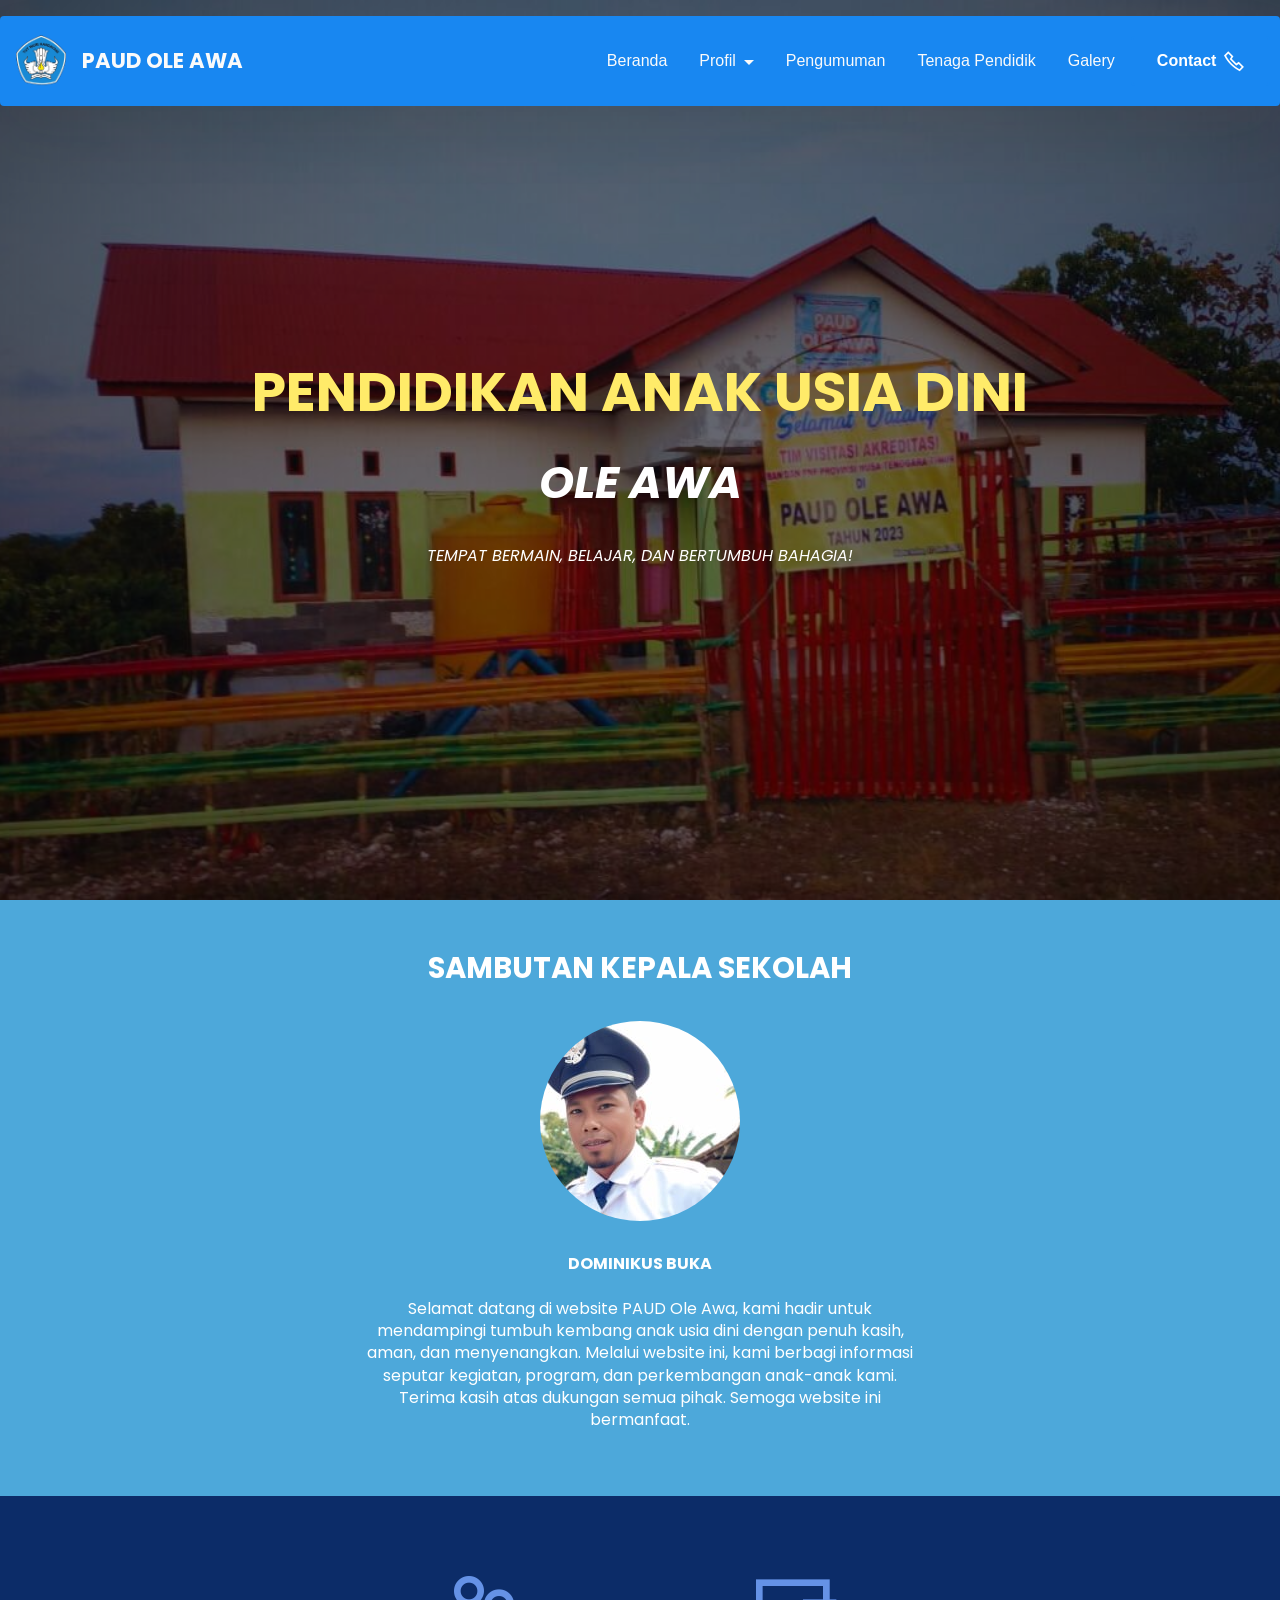
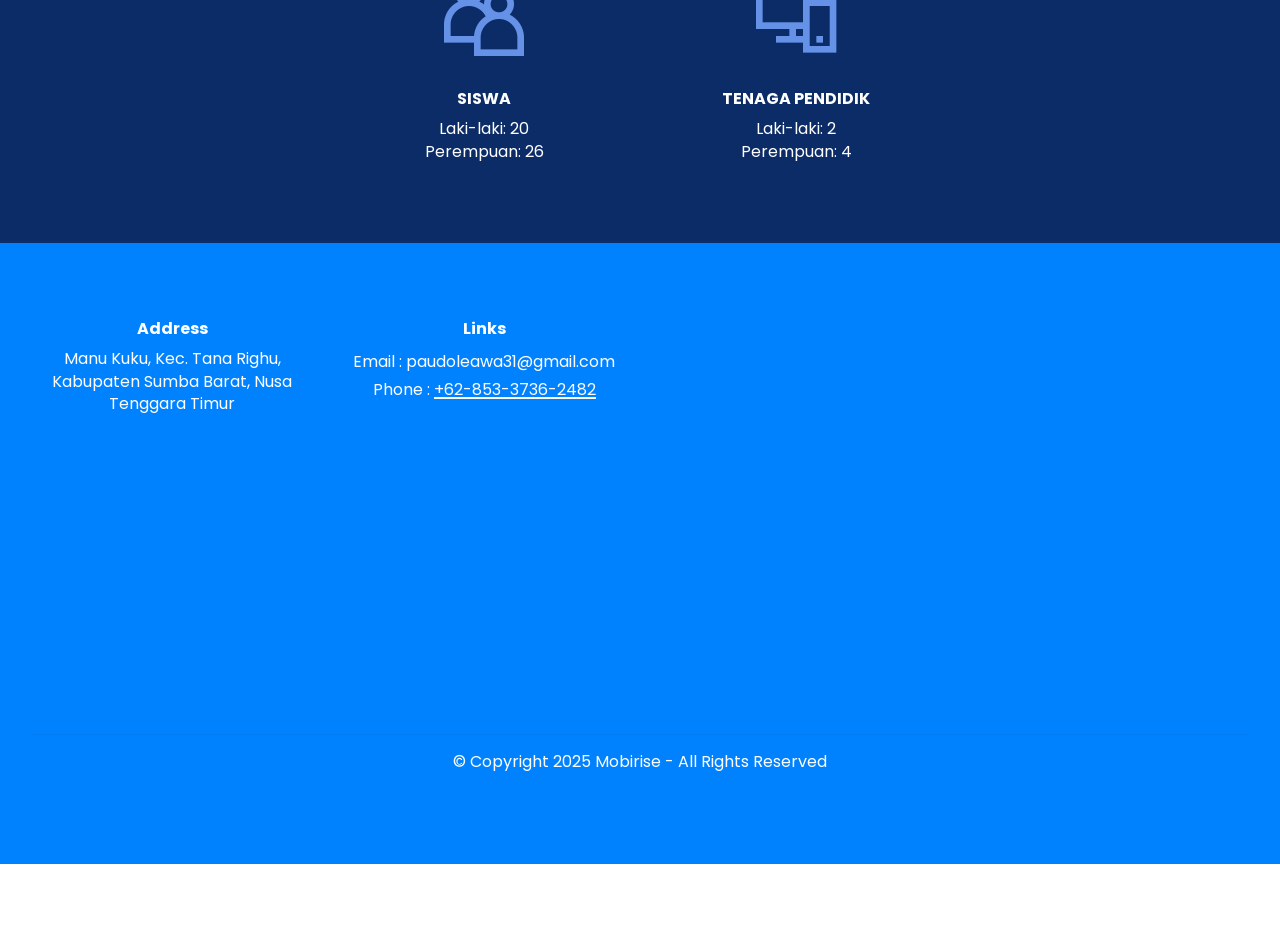
==== commit 289d5ac0: "create github pages" ====
--- a/index.html
+++ b/index.html
@@ -21,7 +21,7 @@
   <link rel="stylesheet" href="assets/theme/css/style.css">
   <link rel="preload" href="https://fonts.googleapis.com/css?family=Poppins:100,100i,200,200i,300,300i,400,400i,500,500i,600,600i,700,700i,800,800i,900,900i&display=swap" as="style" onload="this.onload=null;this.rel='stylesheet'">
   <noscript><link rel="stylesheet" href="https://fonts.googleapis.com/css?family=Poppins:100,100i,200,200i,300,300i,400,400i,500,500i,600,600i,700,700i,800,800i,900,900i&display=swap"></noscript>
-  <link rel="preload" as="style" href="assets/mobirise/css/mbr-additional.css?v=4hkABj"><link rel="stylesheet" href="assets/mobirise/css/mbr-additional.css?v=4hkABj" type="text/css">
+  <link rel="preload" as="style" href="assets/mobirise/css/mbr-additional.css?v=beiad8"><link rel="stylesheet" href="assets/mobirise/css/mbr-additional.css?v=beiad8" type="text/css">
 
   
   
@@ -203,7 +203,7 @@
             </div>
         </div>
     </div>
-</section><section class="display-7" style="padding: 0;align-items: center;justify-content: center;flex-wrap: wrap;    align-content: center;display: flex;position: relative;height: 4rem;"><a href="https://mobiri.se/" style="flex: 1 1;height: 4rem;position: absolute;width: 100%;z-index: 1;"><img alt="" style="height: 4rem;" src="[data-uri]"></a><p style="margin: 0;text-align: center;" class="display-7">&#8204;</p><a style="z-index:1" href="https://mobirise.com/builder/ai-website-generator.html">AI Website Generator</a></section><script src="assets/bootstrap/js/bootstrap.bundle.min.js"></script>  <script src="assets/smoothscroll/smooth-scroll.js"></script>  <script src="assets/ytplayer/index.js"></script>  <script src="assets/dropdown/js/navbar-dropdown.js"></script>  <script src="assets/embla/embla.min.js"></script>  <script src="assets/embla/script.js"></script>  <script src="assets/theme/js/script.js"></script>  
+</section><section class="display-7" style="padding: 0;align-items: center;justify-content: center;flex-wrap: wrap;    align-content: center;display: flex;position: relative;height: 4rem;"><a href="https://mobiri.se/" style="flex: 1 1;height: 4rem;position: absolute;width: 100%;z-index: 1;"><img alt="" style="height: 4rem;" src="[data-uri]"></a><p style="margin: 0;text-align: center;" class="display-7">&#8204;</p><a style="z-index:1" href="https://mobirise.com/offline-website-builder.html">Offline Website Maker</a></section><script src="assets/bootstrap/js/bootstrap.bundle.min.js"></script>  <script src="assets/smoothscroll/smooth-scroll.js"></script>  <script src="assets/ytplayer/index.js"></script>  <script src="assets/dropdown/js/navbar-dropdown.js"></script>  <script src="assets/embla/embla.min.js"></script>  <script src="assets/embla/script.js"></script>  <script src="assets/theme/js/script.js"></script>  
   
   
  <div id="scrollToTop" class="scrollToTop mbr-arrow-up"><a style="text-align: center;"><i class="mbr-arrow-up-icon mbr-arrow-up-icon-cm cm-icon cm-icon-smallarrow-up"></i></a></div>
--- a/assets/web/assets/mobirise-icons2/mobirise2.css
+++ b/assets/web/assets/mobirise-icons2/mobirise2.css
@@ -0,0 +1,498 @@
+@font-face {
+  font-family: 'Moririse2';
+  font-display: swap;
+  src:  url('mobirise2.eot?f2bix4');
+  src:  url('mobirise2.eot?f2bix4#iefix') format('embedded-opentype'),
+    url('mobirise2.ttf?f2bix4') format('truetype'),
+    url('mobirise2.woff?f2bix4') format('woff'),
+    url('mobirise2.svg?f2bix4#mobirise2') format('svg');
+  font-weight: normal;
+  font-style: normal;
+}
+
+[class^="mobi-"], [class*=" mobi-"] {
+  /* use !important to prevent issues with browser extensions that change fonts */
+  font-family: 'Moririse2' !important;
+  speak: none;
+  font-style: normal;
+  font-weight: normal;
+  font-variant: normal;
+  text-transform: none;
+  line-height: 1;
+
+  /* Better Font Rendering =========== */
+  -webkit-font-smoothing: antialiased;
+  -moz-osx-font-smoothing: grayscale;
+}
+
+.mobi-mbri-add-submenu:before {
+  content: "\e900";
+}
+.mobi-mbri-alert:before {
+  content: "\e901";
+}
+.mobi-mbri-align-center:before {
+  content: "\e902";
+}
+.mobi-mbri-align-justify:before {
+  content: "\e903";
+}
+.mobi-mbri-align-left:before {
+  content: "\e904";
+}
+.mobi-mbri-align-right:before {
+  content: "\e905";
+}
+.mobi-mbri-android:before {
+  content: "\e906";
+}
+.mobi-mbri-apple:before {
+  content: "\e907";
+}
+.mobi-mbri-arrow-down:before {
+  content: "\e908";
+}
+.mobi-mbri-arrow-next:before {
+  content: "\e909";
+}
+.mobi-mbri-arrow-prev:before {
+  content: "\e90a";
+}
+.mobi-mbri-arrow-up:before {
+  content: "\e90b";
+}
+.mobi-mbri-bold:before {
+  content: "\e90c";
+}
+.mobi-mbri-bookmark:before {
+  content: "\e90d";
+}
+.mobi-mbri-bootstrap:before {
+  content: "\e90e";
+}
+.mobi-mbri-briefcase:before {
+  content: "\e90f";
+}
+.mobi-mbri-browse:before {
+  content: "\e910";
+}
+.mobi-mbri-bulleted-list:before {
+  content: "\e911";
+}
+.mobi-mbri-calendar:before {
+  content: "\e912";
+}
+.mobi-mbri-camera:before {
+  content: "\e913";
+}
+.mobi-mbri-cart-add:before {
+  content: "\e914";
+}
+.mobi-mbri-cart-full:before {
+  content: "\e915";
+}
+.mobi-mbri-cash:before {
+  content: "\e916";
+}
+.mobi-mbri-change-style:before {
+  content: "\e917";
+}
+.mobi-mbri-chat:before {
+  content: "\e918";
+}
+.mobi-mbri-clock:before {
+  content: "\e919";
+}
+.mobi-mbri-close:before {
+  content: "\e91a";
+}
+.mobi-mbri-cloud:before {
+  content: "\e91b";
+}
+.mobi-mbri-code:before {
+  content: "\e91c";
+}
+.mobi-mbri-contact-form:before {
+  content: "\e91d";
+}
+.mobi-mbri-credit-card:before {
+  content: "\e91e";
+}
+.mobi-mbri-cursor-click:before {
+  content: "\e91f";
+}
+.mobi-mbri-cust-feedback:before {
+  content: "\e920";
+}
+.mobi-mbri-database:before {
+  content: "\e921";
+}
+.mobi-mbri-delivery:before {
+  content: "\e922";
+}
+.mobi-mbri-desktop:before {
+  content: "\e923";
+}
+.mobi-mbri-devices:before {
+  content: "\e924";
+}
+.mobi-mbri-down:before {
+  content: "\e925";
+}
+.mobi-mbri-download-2:before {
+  content: "\e926";
+}
+.mobi-mbri-download:before {
+  content: "\e927";
+}
+.mobi-mbri-drag-n-drop-2:before {
+  content: "\e928";
+}
+.mobi-mbri-drag-n-drop:before {
+  content: "\e929";
+}
+.mobi-mbri-edit-2:before {
+  content: "\e92a";
+}
+.mobi-mbri-edit:before {
+  content: "\e92b";
+}
+.mobi-mbri-error:before {
+  content: "\e92c";
+}
+.mobi-mbri-extension:before {
+  content: "\e92d";
+}
+.mobi-mbri-features:before {
+  content: "\e92e";
+}
+.mobi-mbri-file:before {
+  content: "\e92f";
+}
+.mobi-mbri-flag:before {
+  content: "\e930";
+}
+.mobi-mbri-folder:before {
+  content: "\e931";
+}
+.mobi-mbri-gift:before {
+  content: "\e932";
+}
+.mobi-mbri-github:before {
+  content: "\e933";
+}
+.mobi-mbri-globe-2:before {
+  content: "\e934";
+}
+.mobi-mbri-globe:before {
+  content: "\e935";
+}
+.mobi-mbri-growing-chart:before {
+  content: "\e936";
+}
+.mobi-mbri-hearth:before {
+  content: "\e937";
+}
+.mobi-mbri-help:before {
+  content: "\e938";
+}
+.mobi-mbri-home:before {
+  content: "\e939";
+}
+.mobi-mbri-hot-cup:before {
+  content: "\e93a";
+}
+.mobi-mbri-idea:before {
+  content: "\e93b";
+}
+.mobi-mbri-image-gallery:before {
+  content: "\e93c";
+}
+.mobi-mbri-image-slider:before {
+  content: "\e93d";
+}
+.mobi-mbri-info:before {
+  content: "\e93e";
+}
+.mobi-mbri-italic:before {
+  content: "\e93f";
+}
+.mobi-mbri-key:before {
+  content: "\e940";
+}
+.mobi-mbri-laptop:before {
+  content: "\e941";
+}
+.mobi-mbri-layers:before {
+  content: "\e942";
+}
+.mobi-mbri-left-right:before {
+  content: "\e943";
+}
+.mobi-mbri-left:before {
+  content: "\e944";
+}
+.mobi-mbri-letter:before {
+  content: "\e945";
+}
+.mobi-mbri-like:before {
+  content: "\e946";
+}
+.mobi-mbri-link:before {
+  content: "\e947";
+}
+.mobi-mbri-lock:before {
+  content: "\e948";
+}
+.mobi-mbri-login:before {
+  content: "\e949";
+}
+.mobi-mbri-logout:before {
+  content: "\e94a";
+}
+.mobi-mbri-magic-stick:before {
+  content: "\e94b";
+}
+.mobi-mbri-map-pin:before {
+  content: "\e94c";
+}
+.mobi-mbri-menu:before {
+  content: "\e94d";
+}
+.mobi-mbri-mobile-2:before {
+  content: "\e94e";
+}
+.mobi-mbri-mobile-horizontal:before {
+  content: "\e94f";
+}
+.mobi-mbri-mobile:before {
+  content: "\e950";
+}
+.mobi-mbri-mobirise:before {
+  content: "\e951";
+}
+.mobi-mbri-more-horizontal:before {
+  content: "\e952";
+}
+.mobi-mbri-more-vertical:before {
+  content: "\e953";
+}
+.mobi-mbri-music:before {
+  content: "\e954";
+}
+.mobi-mbri-new-file:before {
+  content: "\e955";
+}
+.mobi-mbri-numbered-list:before {
+  content: "\e956";
+}
+.mobi-mbri-opened-folder:before {
+  content: "\e957";
+}
+.mobi-mbri-pages:before {
+  content: "\e958";
+}
+.mobi-mbri-paper-plane:before {
+  content: "\e959";
+}
+.mobi-mbri-paperclip:before {
+  content: "\e95a";
+}
+.mobi-mbri-phone:before {
+  content: "\e95b";
+}
+.mobi-mbri-photo:before {
+  content: "\e95c";
+}
+.mobi-mbri-photos:before {
+  content: "\e95d";
+}
+.mobi-mbri-pin:before {
+  content: "\e95e";
+}
+.mobi-mbri-play:before {
+  content: "\e95f";
+}
+.mobi-mbri-plus:before {
+  content: "\e960";
+}
+.mobi-mbri-preview:before {
+  content: "\e961";
+}
+.mobi-mbri-print:before {
+  content: "\e962";
+}
+.mobi-mbri-protect:before {
+  content: "\e963";
+}
+.mobi-mbri-question:before {
+  content: "\e964";
+}
+.mobi-mbri-quote-left:before {
+  content: "\e965";
+}
+.mobi-mbri-quote-right:before {
+  content: "\e966";
+}
+.mobi-mbri-redo:before {
+  content: "\e967";
+}
+.mobi-mbri-refresh:before {
+  content: "\e968";
+}
+.mobi-mbri-responsive-2:before {
+  content: "\e969";
+}
+.mobi-mbri-responsive:before {
+  content: "\e96a";
+}
+.mobi-mbri-right:before {
+  content: "\e96b";
+}
+.mobi-mbri-rocket:before {
+  content: "\e96c";
+}
+.mobi-mbri-sad-face:before {
+  content: "\e96d";
+}
+.mobi-mbri-sale:before {
+  content: "\e96e";
+}
+.mobi-mbri-save:before {
+  content: "\e96f";
+}
+.mobi-mbri-search:before {
+  content: "\e970";
+}
+.mobi-mbri-setting-2:before {
+  content: "\e971";
+}
+.mobi-mbri-setting-3:before {
+  content: "\e972";
+}
+.mobi-mbri-setting:before {
+  content: "\e973";
+}
+.mobi-mbri-share:before {
+  content: "\e974";
+}
+.mobi-mbri-shopping-bag:before {
+  content: "\e975";
+}
+.mobi-mbri-shopping-basket:before {
+  content: "\e976";
+}
+.mobi-mbri-shopping-cart:before {
+  content: "\e977";
+}
+.mobi-mbri-sites:before {
+  content: "\e978";
+}
+.mobi-mbri-smile-face:before {
+  content: "\e979";
+}
+.mobi-mbri-speed:before {
+  content: "\e97a";
+}
+.mobi-mbri-star:before {
+  content: "\e97b";
+}
+.mobi-mbri-success:before {
+  content: "\e97c";
+}
+.mobi-mbri-sun:before {
+  content: "\e97d";
+}
+.mobi-mbri-sun2:before {
+  content: "\e97e";
+}
+.mobi-mbri-tablet-vertical:before {
+  content: "\e97f";
+}
+.mobi-mbri-tablet:before {
+  content: "\e980";
+}
+.mobi-mbri-target:before {
+  content: "\e981";
+}
+.mobi-mbri-timer:before {
+  content: "\e982";
+}
+.mobi-mbri-to-ftp:before {
+  content: "\e983";
+}
+.mobi-mbri-to-local-drive:before {
+  content: "\e984";
+}
+.mobi-mbri-touch-swipe:before {
+  content: "\e985";
+}
+.mobi-mbri-touch:before {
+  content: "\e986";
+}
+.mobi-mbri-trash:before {
+  content: "\e987";
+}
+.mobi-mbri-underline:before {
+  content: "\e988";
+}
+.mobi-mbri-undo:before {
+  content: "\e989";
+}
+.mobi-mbri-unlink:before {
+  content: "\e98a";
+}
+.mobi-mbri-unlock:before {
+  content: "\e98b";
+}
+.mobi-mbri-up-down:before {
+  content: "\e98c";
+}
+.mobi-mbri-up:before {
+  content: "\e98d";
+}
+.mobi-mbri-update:before {
+  content: "\e98e";
+}
+.mobi-mbri-upload-2:before {
+  content: "\e98f";
+}
+.mobi-mbri-upload:before {
+  content: "\e990";
+}
+.mobi-mbri-user-2:before {
+  content: "\e991";
+}
+.mobi-mbri-user:before {
+  content: "\e992";
+}
+.mobi-mbri-users:before {
+  content: "\e993";
+}
+.mobi-mbri-video-play:before {
+  content: "\e994";
+}
+.mobi-mbri-video:before {
+  content: "\e995";
+}
+.mobi-mbri-watch:before {
+  content: "\e996";
+}
+.mobi-mbri-website-theme-2:before {
+  content: "\e997";
+}
+.mobi-mbri-website-theme:before {
+  content: "\e998";
+}
+.mobi-mbri-wifi:before {
+  content: "\e999";
+}
+.mobi-mbri-windows:before {
+  content: "\e99a";
+}
+.mobi-mbri-zoom-in:before {
+  content: "\e99b";
+}
+.mobi-mbri-zoom-out:before {
+  content: "\e99c";
+}
--- a/assets/dropdown/css/style.css
+++ b/assets/dropdown/css/style.css
@@ -0,0 +1,265 @@
+.navbar-dropdown {
+  left: 0;
+  padding: 0;
+  position: absolute;
+  right: 0;
+  top: 0;
+  transition: all 0.45s ease;
+  z-index: 1030;
+  background: #282828; }
+  .navbar-dropdown .navbar-logo {
+    margin-right: 0.8rem;
+    transition: margin 0.3s ease-in-out;
+    vertical-align: middle; }
+    .navbar-dropdown .navbar-logo img {
+      height: 3.125rem;
+      transition: all 0.3s ease-in-out; }
+    .navbar-dropdown .navbar-logo.mbr-iconfont {
+      font-size: 3.125rem;
+      line-height: 3.125rem; }
+  .navbar-dropdown .navbar-caption {
+    font-weight: 700;
+    white-space: normal;
+    vertical-align: -4px;
+    line-height: 3.125rem !important; }
+    .navbar-dropdown .navbar-caption, .navbar-dropdown .navbar-caption:hover {
+      color: inherit;
+      text-decoration: none; }
+  .navbar-dropdown .mbr-iconfont + .navbar-caption {
+    vertical-align: -1px; }
+  .navbar-dropdown.navbar-fixed-top {
+    position: fixed; }
+  .navbar-dropdown .navbar-brand span {
+    vertical-align: -4px; }
+  .navbar-dropdown.bg-color.transparent {
+    background: none; }
+  .navbar-dropdown.navbar-short .navbar-brand {
+    padding: 0.625rem 0; }
+    .navbar-dropdown.navbar-short .navbar-brand span {
+      vertical-align: -1px; }
+  .navbar-dropdown.navbar-short .navbar-caption {
+    line-height: 2.375rem !important;
+    vertical-align: -2px; }
+  .navbar-dropdown.navbar-short .navbar-logo {
+    margin-right: 0.5rem; }
+    .navbar-dropdown.navbar-short .navbar-logo img {
+      height: 2.375rem; }
+    .navbar-dropdown.navbar-short .navbar-logo.mbr-iconfont {
+      font-size: 2.375rem;
+      line-height: 2.375rem; }
+  .navbar-dropdown.navbar-short .mbr-table-cell {
+    height: 3.625rem; }
+  .navbar-dropdown .navbar-close {
+    left: 0.6875rem;
+    position: fixed;
+    top: 0.75rem;
+    z-index: 1000; }
+  .navbar-dropdown .hamburger-icon {
+    content: "";
+    display: inline-block;
+    vertical-align: middle;
+    width: 16px;
+    -webkit-box-shadow: 0 -6px 0 1px #282828,0 0 0 1px #282828,0 6px 0 1px #282828;
+    -moz-box-shadow: 0 -6px 0 1px #282828,0 0 0 1px #282828,0 6px 0 1px #282828;
+    box-shadow: 0 -6px 0 1px #282828,0 0 0 1px #282828,0 6px 0 1px #282828; }
+
+.dropdown-menu .dropdown-toggle[data-toggle="dropdown-submenu"]::after {
+  border-bottom: 0.35em solid transparent;
+  border-left: 0.35em solid;
+  border-right: 0;
+  border-top: 0.35em solid transparent;
+  margin-left: 0.3rem; }
+
+.dropdown-menu .dropdown-item:focus {
+  outline: 0; }
+
+.nav-dropdown {
+  font-size: 0.75rem;
+  font-weight: 500;
+  height: auto !important; }
+  .nav-dropdown .nav-btn {
+    padding-left: 1rem; }
+  .nav-dropdown .link {
+    margin: .667em 1.667em;
+    font-weight: 500;
+    padding: 0;
+    transition: color .2s ease-in-out; }
+    .nav-dropdown .link.dropdown-toggle {
+      margin-right: 2.583em; }
+      .nav-dropdown .link.dropdown-toggle::after {
+        margin-left: .25rem;
+        border-top: 0.35em solid;
+        border-right: 0.35em solid transparent;
+        border-left: 0.35em solid transparent;
+        border-bottom: 0; }
+      .nav-dropdown .link.dropdown-toggle[aria-expanded="true"] {
+        margin: 0;
+        padding: 0.667em 3.263em  0.667em 1.667em; }
+  .nav-dropdown .link::after,
+  .nav-dropdown .dropdown-item::after {
+    color: inherit; }
+  .nav-dropdown .btn {
+    font-size: 0.75rem;
+    font-weight: 700;
+    letter-spacing: 0;
+    margin-bottom: 0;
+    padding-left: 1.25rem;
+    padding-right: 1.25rem; }
+  .nav-dropdown .dropdown-menu {
+    border-radius: 0;
+    border: 0;
+    left: 0;
+    margin: 0;
+    padding-bottom: 1.25rem;
+    padding-top: 1.25rem;
+    position: relative; }
+  .nav-dropdown .dropdown-submenu {
+    margin-left: 0.125rem;
+    top: 0; }
+  .nav-dropdown .dropdown-item {
+    font-weight: 500;
+    line-height: 2;
+    padding: 0.3846em 4.615em 0.3846em 1.5385em;
+    position: relative;
+    transition: color .2s ease-in-out, background-color .2s ease-in-out; }
+    .nav-dropdown .dropdown-item::after {
+      margin-top: -0.3077em;
+      position: absolute;
+      right: 1.1538em;
+      top: 50%; }
+    .nav-dropdown .dropdown-item:focus, .nav-dropdown .dropdown-item:hover {
+      background: none; }
+
+@media (max-width: 767px) {
+  .nav-dropdown.navbar-toggleable-sm {
+    bottom: 0;
+    display: none;
+    left: 0;
+    overflow-x: hidden;
+    position: fixed;
+    top: 0;
+    transform: translateX(-100%);
+    -ms-transform: translateX(-100%);
+    -webkit-transform: translateX(-100%);
+    width: 18.75rem;
+    z-index: 999; } }
+.nav-dropdown.navbar-toggleable-xl {
+  bottom: 0;
+  display: none;
+  left: 0;
+  overflow-x: hidden;
+  position: fixed;
+  top: 0;
+  transform: translateX(-100%);
+  -ms-transform: translateX(-100%);
+  -webkit-transform: translateX(-100%);
+  width: 18.75rem;
+  z-index: 999; }
+
+.nav-dropdown-sm {
+  display: block !important;
+  overflow-x: hidden;
+  overflow: auto;
+  padding-top: 3.875rem; }
+  .nav-dropdown-sm::after {
+    content: "";
+    display: block;
+    height: 3rem;
+    width: 100%; }
+  .nav-dropdown-sm.collapse.in ~ .navbar-close {
+    display: block !important; }
+  .nav-dropdown-sm.collapsing, .nav-dropdown-sm.collapse.in {
+    transform: translateX(0);
+    -ms-transform: translateX(0);
+    -webkit-transform: translateX(0);
+    transition: all 0.25s ease-out;
+    -webkit-transition: all 0.25s ease-out;
+    background: #282828; }
+  .nav-dropdown-sm.collapsing[aria-expanded="false"] {
+    transform: translateX(-100%);
+    -ms-transform: translateX(-100%);
+    -webkit-transform: translateX(-100%); }
+  .nav-dropdown-sm .nav-item {
+    display: block;
+    margin-left: 0 !important;
+    padding-left: 0; }
+  .nav-dropdown-sm .link,
+  .nav-dropdown-sm .dropdown-item {
+    border-top: 1px dotted rgba(255, 255, 255, 0.1);
+    font-size: 0.8125rem;
+    line-height: 1.6;
+    margin: 0 !important;
+    padding: 0.875rem 2.4rem 0.875rem 1.5625rem !important;
+    position: relative;
+    white-space: normal; }
+    .nav-dropdown-sm .link:focus, .nav-dropdown-sm .link:hover,
+    .nav-dropdown-sm .dropdown-item:focus,
+    .nav-dropdown-sm .dropdown-item:hover {
+      background: rgba(0, 0, 0, 0.2) !important;
+      color: #c0a375; }
+  .nav-dropdown-sm .nav-btn {
+    position: relative;
+    padding: 1.5625rem 1.5625rem 0 1.5625rem; }
+    .nav-dropdown-sm .nav-btn::before {
+      border-top: 1px dotted rgba(255, 255, 255, 0.1);
+      content: "";
+      left: 0;
+      position: absolute;
+      top: 0;
+      width: 100%; }
+    .nav-dropdown-sm .nav-btn + .nav-btn {
+      padding-top: 0.625rem; }
+      .nav-dropdown-sm .nav-btn + .nav-btn::before {
+        display: none; }
+  .nav-dropdown-sm .btn {
+    padding: 0.625rem 0; }
+  .nav-dropdown-sm .dropdown-toggle[data-toggle="dropdown-submenu"]::after {
+    margin-left: .25rem;
+    border-top: 0.35em solid;
+    border-right: 0.35em solid transparent;
+    border-left: 0.35em solid transparent;
+    border-bottom: 0; }
+  .nav-dropdown-sm .dropdown-toggle[data-toggle="dropdown-submenu"][aria-expanded="true"]::after {
+    border-top: 0;
+    border-right: 0.35em solid transparent;
+    border-left: 0.35em solid transparent;
+    border-bottom: 0.35em solid; }
+  .nav-dropdown-sm .dropdown-menu {
+    margin: 0;
+    padding: 0;
+    position: relative;
+    top: 0;
+    left: 0;
+    width: 100%;
+    border: 0;
+    float: none;
+    border-radius: 0;
+    background: none; }
+  .nav-dropdown-sm .dropdown-submenu {
+    left: 100%;
+    margin-left: 0.125rem;
+    margin-top: -1.25rem;
+    top: 0; }
+
+.navbar-toggleable-sm .nav-dropdown .dropdown-menu {
+  position: absolute; }
+
+.navbar-toggleable-sm .nav-dropdown .dropdown-submenu {
+  left: 100%;
+  margin-left: 0.125rem;
+  margin-top: -1.25rem;
+  top: 0; }
+
+.navbar-toggleable-sm.opened .nav-dropdown .dropdown-menu {
+  position: relative; }
+
+.navbar-toggleable-sm.opened .nav-dropdown .dropdown-submenu {
+  left: 0;
+  margin-left: 00rem;
+  margin-top: 0rem;
+  top: 0; }
+
+.is-builder .nav-dropdown.collapsing {
+  transition: none !important; }
+
+
--- a/assets/socicon/css/styles.css
+++ b/assets/socicon/css/styles.css
@@ -0,0 +1,934 @@
+@charset "UTF-8";
+
+@font-face {
+  font-family: 'Socicon';
+  src:  url('../fonts/socicon.eot');
+  src:  url('../fonts/socicon.eot?#iefix') format('embedded-opentype'),
+    url('../fonts/socicon.woff2') format('woff2'),
+    url('../fonts/socicon.ttf') format('truetype'),
+    url('../fonts/socicon.woff') format('woff'),
+    url('../fonts/socicon.svg#socicon') format('svg');
+  font-weight: normal;
+  font-style: normal;
+  font-display: swap;
+}
+
+[data-icon]:before {
+  font-family: "socicon" !important;
+  content: attr(data-icon);
+  font-style: normal !important;
+  font-weight: normal !important;
+  font-variant: normal !important;
+  text-transform: none !important;
+  speak: none;
+  line-height: 1;
+  -webkit-font-smoothing: antialiased;
+  -moz-osx-font-smoothing: grayscale;
+}
+
+[class^="socicon-"], [class*=" socicon-"] {
+  /* use !important to prevent issues with browser extensions that change fonts */
+  font-family: 'Socicon' !important;
+  speak: none;
+  font-style: normal;
+  font-weight: normal;
+  font-variant: normal;
+  text-transform: none;
+  line-height: 1;
+
+  /* Better Font Rendering =========== */
+  -webkit-font-smoothing: antialiased;
+  -moz-osx-font-smoothing: grayscale;
+}
+
+.socicon-500px:before {
+  content: "\e000";
+}
+.socicon-8tracks:before {
+  content: "\e001";
+}
+.socicon-airbnb:before {
+  content: "\e002";
+}
+.socicon-alliance:before {
+  content: "\e003";
+}
+.socicon-amazon:before {
+  content: "\e004";
+}
+.socicon-amplement:before {
+  content: "\e005";
+}
+.socicon-android:before {
+  content: "\e006";
+}
+.socicon-angellist:before {
+  content: "\e007";
+}
+.socicon-apple:before {
+  content: "\e008";
+}
+.socicon-appnet:before {
+  content: "\e009";
+}
+.socicon-baidu:before {
+  content: "\e00a";
+}
+.socicon-bandcamp:before {
+  content: "\e00b";
+}
+.socicon-battlenet:before {
+  content: "\e00c";
+}
+.socicon-mixer:before {
+  content: "\e00d";
+}
+.socicon-bebee:before {
+  content: "\e00e";
+}
+.socicon-bebo:before {
+  content: "\e00f";
+}
+.socicon-behance:before {
+  content: "\e010";
+}
+.socicon-blizzard:before {
+  content: "\e011";
+}
+.socicon-blogger:before {
+  content: "\e012";
+}
+.socicon-buffer:before {
+  content: "\e013";
+}
+.socicon-chrome:before {
+  content: "\e014";
+}
+.socicon-coderwall:before {
+  content: "\e015";
+}
+.socicon-curse:before {
+  content: "\e016";
+}
+.socicon-dailymotion:before {
+  content: "\e017";
+}
+.socicon-deezer:before {
+  content: "\e018";
+}
+.socicon-delicious:before {
+  content: "\e019";
+}
+.socicon-deviantart:before {
+  content: "\e01a";
+}
+.socicon-diablo:before {
+  content: "\e01b";
+}
+.socicon-digg:before {
+  content: "\e01c";
+}
+.socicon-discord:before {
+  content: "\e01d";
+}
+.socicon-disqus:before {
+  content: "\e01e";
+}
+.socicon-douban:before {
+  content: "\e01f";
+}
+.socicon-draugiem:before {
+  content: "\e020";
+}
+.socicon-dribbble:before {
+  content: "\e021";
+}
+.socicon-drupal:before {
+  content: "\e022";
+}
+.socicon-ebay:before {
+  content: "\e023";
+}
+.socicon-ello:before {
+  content: "\e024";
+}
+.socicon-endomodo:before {
+  content: "\e025";
+}
+.socicon-envato:before {
+  content: "\e026";
+}
+.socicon-etsy:before {
+  content: "\e027";
+}
+.socicon-facebook:before {
+  content: "\e028";
+}
+.socicon-feedburner:before {
+  content: "\e029";
+}
+.socicon-filmweb:before {
+  content: "\e02a";
+}
+.socicon-firefox:before {
+  content: "\e02b";
+}
+.socicon-flattr:before {
+  content: "\e02c";
+}
+.socicon-flickr:before {
+  content: "\e02d";
+}
+.socicon-formulr:before {
+  content: "\e02e";
+}
+.socicon-forrst:before {
+  content: "\e02f";
+}
+.socicon-foursquare:before {
+  content: "\e030";
+}
+.socicon-friendfeed:before {
+  content: "\e031";
+}
+.socicon-github:before {
+  content: "\e032";
+}
+.socicon-goodreads:before {
+  content: "\e033";
+}
+.socicon-google:before {
+  content: "\e034";
+}
+.socicon-googlescholar:before {
+  content: "\e035";
+}
+.socicon-googlegroups:before {
+  content: "\e036";
+}
+.socicon-googlephotos:before {
+  content: "\e037";
+}
+.socicon-googleplus:before {
+  content: "\e038";
+}
+.socicon-grooveshark:before {
+  content: "\e039";
+}
+.socicon-hackerrank:before {
+  content: "\e03a";
+}
+.socicon-hearthstone:before {
+  content: "\e03b";
+}
+.socicon-hellocoton:before {
+  content: "\e03c";
+}
+.socicon-heroes:before {
+  content: "\e03d";
+}
+.socicon-smashcast:before {
+  content: "\e03e";
+}
+.socicon-horde:before {
+  content: "\e03f";
+}
+.socicon-houzz:before {
+  content: "\e040";
+}
+.socicon-icq:before {
+  content: "\e041";
+}
+.socicon-identica:before {
+  content: "\e042";
+}
+.socicon-imdb:before {
+  content: "\e043";
+}
+.socicon-instagram:before {
+  content: "\e044";
+}
+.socicon-issuu:before {
+  content: "\e045";
+}
+.socicon-istock:before {
+  content: "\e046";
+}
+.socicon-itunes:before {
+  content: "\e047";
+}
+.socicon-keybase:before {
+  content: "\e048";
+}
+.socicon-lanyrd:before {
+  content: "\e049";
+}
+.socicon-lastfm:before {
+  content: "\e04a";
+}
+.socicon-line:before {
+  content: "\e04b";
+}
+.socicon-linkedin:before {
+  content: "\e04c";
+}
+.socicon-livejournal:before {
+  content: "\e04d";
+}
+.socicon-lyft:before {
+  content: "\e04e";
+}
+.socicon-macos:before {
+  content: "\e04f";
+}
+.socicon-mail:before {
+  content: "\e050";
+}
+.socicon-medium:before {
+  content: "\e051";
+}
+.socicon-meetup:before {
+  content: "\e052";
+}
+.socicon-mixcloud:before {
+  content: "\e053";
+}
+.socicon-modelmayhem:before {
+  content: "\e054";
+}
+.socicon-mumble:before {
+  content: "\e055";
+}
+.socicon-myspace:before {
+  content: "\e056";
+}
+.socicon-newsvine:before {
+  content: "\e057";
+}
+.socicon-nintendo:before {
+  content: "\e058";
+}
+.socicon-npm:before {
+  content: "\e059";
+}
+.socicon-odnoklassniki:before {
+  content: "\e05a";
+}
+.socicon-openid:before {
+  content: "\e05b";
+}
+.socicon-opera:before {
+  content: "\e05c";
+}
+.socicon-outlook:before {
+  content: "\e05d";
+}
+.socicon-overwatch:before {
+  content: "\e05e";
+}
+.socicon-patreon:before {
+  content: "\e05f";
+}
+.socicon-paypal:before {
+  content: "\e060";
+}
+.socicon-periscope:before {
+  content: "\e061";
+}
+.socicon-persona:before {
+  content: "\e062";
+}
+.socicon-pinterest:before {
+  content: "\e063";
+}
+.socicon-play:before {
+  content: "\e064";
+}
+.socicon-player:before {
+  content: "\e065";
+}
+.socicon-playstation:before {
+  content: "\e066";
+}
+.socicon-pocket:before {
+  content: "\e067";
+}
+.socicon-qq:before {
+  content: "\e068";
+}
+.socicon-quora:before {
+  content: "\e069";
+}
+.socicon-raidcall:before {
+  content: "\e06a";
+}
+.socicon-ravelry:before {
+  content: "\e06b";
+}
+.socicon-reddit:before {
+  content: "\e06c";
+}
+.socicon-renren:before {
+  content: "\e06d";
+}
+.socicon-researchgate:before {
+  content: "\e06e";
+}
+.socicon-residentadvisor:before {
+  content: "\e06f";
+}
+.socicon-reverbnation:before {
+  content: "\e070";
+}
+.socicon-rss:before {
+  content: "\e071";
+}
+.socicon-sharethis:before {
+  content: "\e072";
+}
+.socicon-skype:before {
+  content: "\e073";
+}
+.socicon-slideshare:before {
+  content: "\e074";
+}
+.socicon-smugmug:before {
+  content: "\e075";
+}
+.socicon-snapchat:before {
+  content: "\e076";
+}
+.socicon-songkick:before {
+  content: "\e077";
+}
+.socicon-soundcloud:before {
+  content: "\e078";
+}
+.socicon-spotify:before {
+  content: "\e079";
+}
+.socicon-stackexchange:before {
+  content: "\e07a";
+}
+.socicon-stackoverflow:before {
+  content: "\e07b";
+}
+.socicon-starcraft:before {
+  content: "\e07c";
+}
+.socicon-stayfriends:before {
+  content: "\e07d";
+}
+.socicon-steam:before {
+  content: "\e07e";
+}
+.socicon-storehouse:before {
+  content: "\e07f";
+}
+.socicon-strava:before {
+  content: "\e080";
+}
+.socicon-streamjar:before {
+  content: "\e081";
+}
+.socicon-stumbleupon:before {
+  content: "\e082";
+}
+.socicon-swarm:before {
+  content: "\e083";
+}
+.socicon-teamspeak:before {
+  content: "\e084";
+}
+.socicon-teamviewer:before {
+  content: "\e085";
+}
+.socicon-technorati:before {
+  content: "\e086";
+}
+.socicon-telegram:before {
+  content: "\e087";
+}
+.socicon-tripadvisor:before {
+  content: "\e088";
+}
+.socicon-tripit:before {
+  content: "\e089";
+}
+.socicon-triplej:before {
+  content: "\e08a";
+}
+.socicon-tumblr:before {
+  content: "\e08b";
+}
+.socicon-twitch:before {
+  content: "\e08c";
+}
+.socicon-twitter:before {
+  content: "\e08d";
+}
+.socicon-uber:before {
+  content: "\e08e";
+}
+.socicon-ventrilo:before {
+  content: "\e08f";
+}
+.socicon-viadeo:before {
+  content: "\e090";
+}
+.socicon-viber:before {
+  content: "\e091";
+}
+.socicon-viewbug:before {
+  content: "\e092";
+}
+.socicon-vimeo:before {
+  content: "\e093";
+}
+.socicon-vine:before {
+  content: "\e094";
+}
+.socicon-vkontakte:before {
+  content: "\e095";
+}
+.socicon-warcraft:before {
+  content: "\e096";
+}
+.socicon-wechat:before {
+  content: "\e097";
+}
+.socicon-weibo:before {
+  content: "\e098";
+}
+.socicon-whatsapp:before {
+  content: "\e099";
+}
+.socicon-wikipedia:before {
+  content: "\e09a";
+}
+.socicon-windows:before {
+  content: "\e09b";
+}
+.socicon-wordpress:before {
+  content: "\e09c";
+}
+.socicon-wykop:before {
+  content: "\e09d";
+}
+.socicon-xbox:before {
+  content: "\e09e";
+}
+.socicon-xing:before {
+  content: "\e09f";
+}
+.socicon-yahoo:before {
+  content: "\e0a0";
+}
+.socicon-yammer:before {
+  content: "\e0a1";
+}
+.socicon-yandex:before {
+  content: "\e0a2";
+}
+.socicon-yelp:before {
+  content: "\e0a3";
+}
+.socicon-younow:before {
+  content: "\e0a4";
+}
+.socicon-youtube:before {
+  content: "\e0a5";
+}
+.socicon-zapier:before {
+  content: "\e0a6";
+}
+.socicon-zerply:before {
+  content: "\e0a7";
+}
+.socicon-zomato:before {
+  content: "\e0a8";
+}
+.socicon-zynga:before {
+  content: "\e0a9";
+}
+.socicon-spreadshirt:before {
+  content: "\e901";
+}
+.socicon-gamejolt:before {
+  content: "\e902";
+}
+.socicon-trello:before {
+  content: "\e903";
+}
+.socicon-tunein:before {
+  content: "\e904";
+}
+.socicon-bloglovin:before {
+  content: "\e905";
+}
+.socicon-gamewisp:before {
+  content: "\e906";
+}
+.socicon-messenger:before {
+  content: "\e907";
+}
+.socicon-pandora:before {
+  content: "\e908";
+}
+.socicon-augment:before {
+  content: "\e909";
+}
+.socicon-bitbucket:before {
+  content: "\e90a";
+}
+.socicon-fyuse:before {
+  content: "\e90b";
+}
+.socicon-yt-gaming:before {
+  content: "\e90c";
+}
+.socicon-sketchfab:before {
+  content: "\e90d";
+}
+.socicon-mobcrush:before {
+  content: "\e90e";
+}
+.socicon-microsoft:before {
+  content: "\e90f";
+}
+.socicon-realtor:before {
+  content: "\e910";
+}
+.socicon-tidal:before {
+  content: "\e911";
+}
+.socicon-qobuz:before {
+  content: "\e912";
+}
+.socicon-natgeo:before {
+  content: "\e913";
+}
+.socicon-mastodon:before {
+  content: "\e914";
+}
+.socicon-unsplash:before {
+  content: "\e915";
+}
+.socicon-homeadvisor:before {
+  content: "\e916";
+}
+.socicon-angieslist:before {
+  content: "\e917";
+}
+.socicon-codepen:before {
+  content: "\e918";
+}
+.socicon-slack:before {
+  content: "\e919";
+}
+.socicon-openaigym:before {
+  content: "\e91a";
+}
+.socicon-logmein:before {
+  content: "\e91b";
+}
+.socicon-fiverr:before {
+  content: "\e91c";
+}
+.socicon-gotomeeting:before {
+  content: "\e91d";
+}
+.socicon-aliexpress:before {
+  content: "\e91e";
+}
+.socicon-guru:before {
+  content: "\e91f";
+}
+.socicon-appstore:before {
+  content: "\e920";
+}
+.socicon-homes:before {
+  content: "\e921";
+}
+.socicon-zoom:before {
+  content: "\e922";
+}
+.socicon-alibaba:before {
+  content: "\e923";
+}
+.socicon-craigslist:before {
+  content: "\e924";
+}
+.socicon-wix:before {
+  content: "\e925";
+}
+.socicon-redfin:before {
+  content: "\e926";
+}
+.socicon-googlecalendar:before {
+  content: "\e927";
+}
+.socicon-shopify:before {
+  content: "\e928";
+}
+.socicon-freelancer:before {
+  content: "\e929";
+}
+.socicon-seedrs:before {
+  content: "\e92a";
+}
+.socicon-bing:before {
+  content: "\e92b";
+}
+.socicon-doodle:before {
+  content: "\e92c";
+}
+.socicon-bonanza:before {
+  content: "\e92d";
+}
+.socicon-squarespace:before {
+  content: "\e92e";
+}
+.socicon-toptal:before {
+  content: "\e92f";
+}
+.socicon-gust:before {
+  content: "\e930";
+}
+.socicon-ask:before {
+  content: "\e931";
+}
+.socicon-trulia:before {
+  content: "\e932";
+}
+.socicon-loomly:before {
+  content: "\e933";
+}
+.socicon-ghost:before {
+  content: "\e934";
+}
+.socicon-upwork:before {
+  content: "\e935";
+}
+.socicon-fundable:before {
+  content: "\e936";
+}
+.socicon-booking:before {
+  content: "\e937";
+}
+.socicon-googlemaps:before {
+  content: "\e938";
+}
+.socicon-zillow:before {
+  content: "\e939";
+}
+.socicon-niconico:before {
+  content: "\e93a";
+}
+.socicon-toneden:before {
+  content: "\e93b";
+}
+.socicon-crunchbase:before {
+  content: "\e93c";
+}
+.socicon-homefy:before {
+  content: "\e93d";
+}
+.socicon-calendly:before {
+  content: "\e93e";
+}
+.socicon-livemaster:before {
+  content: "\e93f";
+}
+.socicon-udemy:before {
+  content: "\e940";
+}
+.socicon-codered:before {
+  content: "\e941";
+}
+.socicon-origin:before {
+  content: "\e942";
+}
+.socicon-nextdoor:before {
+  content: "\e943";
+}
+.socicon-portfolio:before {
+  content: "\e944";
+}
+.socicon-instructables:before {
+  content: "\e945";
+}
+.socicon-gitlab:before {
+  content: "\e946";
+}
+.socicon-hackernews:before {
+  content: "\e947";
+}
+.socicon-smashwords:before {
+  content: "\e948";
+}
+.socicon-kobo:before {
+  content: "\e949";
+}
+.socicon-bookbub:before {
+  content: "\e94a";
+}
+.socicon-mailru:before {
+  content: "\e94b";
+}
+.socicon-moddb:before {
+  content: "\e94c";
+}
+.socicon-indiedb:before {
+  content: "\e94d";
+}
+.socicon-traxsource:before {
+  content: "\e94e";
+}
+.socicon-gamefor:before {
+  content: "\e94f";
+}
+.socicon-pixiv:before {
+  content: "\e950";
+}
+.socicon-myanimelist:before {
+  content: "\e951";
+}
+.socicon-blackberry:before {
+  content: "\e952";
+}
+.socicon-wickr:before {
+  content: "\e953";
+}
+.socicon-spip:before {
+  content: "\e954";
+}
+.socicon-napster:before {
+  content: "\e955";
+}
+.socicon-beatport:before {
+  content: "\e956";
+}
+.socicon-hackerone:before {
+  content: "\e957";
+}
+.socicon-internet:before {
+  content: "\e958";
+}
+.socicon-ubuntu:before {
+  content: "\e959";
+}
+.socicon-artstation:before {
+  content: "\e95a";
+}
+.socicon-invision:before {
+  content: "\e95b";
+}
+.socicon-torial:before {
+  content: "\e95c";
+}
+.socicon-collectorz:before {
+  content: "\e95d";
+}
+.socicon-seenthis:before {
+  content: "\e95e";
+}
+.socicon-googleplaymusic:before {
+  content: "\e95f";
+}
+.socicon-debian:before {
+  content: "\e960";
+}
+.socicon-filmfreeway:before {
+  content: "\e961";
+}
+.socicon-gnome:before {
+  content: "\e962";
+}
+.socicon-itchio:before {
+  content: "\e963";
+}
+.socicon-jamendo:before {
+  content: "\e964";
+}
+.socicon-mix:before {
+  content: "\e965";
+}
+.socicon-sharepoint:before {
+  content: "\e966";
+}
+.socicon-tinder:before {
+  content: "\e967";
+}
+.socicon-windguru:before {
+  content: "\e968";
+}
+.socicon-cdbaby:before {
+  content: "\e969";
+}
+.socicon-elementaryos:before {
+  content: "\e96a";
+}
+.socicon-stage32:before {
+  content: "\e96b";
+}
+.socicon-tiktok:before {
+  content: "\e96c";
+}
+.socicon-gitter:before {
+  content: "\e96d";
+}
+.socicon-letterboxd:before {
+  content: "\e96e";
+}
+.socicon-threema:before {
+  content: "\e96f";
+}
+.socicon-splice:before {
+  content: "\e970";
+}
+.socicon-metapop:before {
+  content: "\e971";
+}
+.socicon-naver:before {
+  content: "\e972";
+}
+.socicon-remote:before {
+  content: "\e973";
+}
+.socicon-flipboard:before {
+  content: "\e974";
+}
+.socicon-googlehangouts:before {
+  content: "\e975";
+}
+.socicon-dlive:before {
+  content: "\e976";
+}
+.socicon-vsco:before {
+  content: "\e977";
+}
+.socicon-stitcher:before {
+  content: "\e978";
+}
+.socicon-avvo:before {
+  content: "\e979";
+}
+.socicon-redbubble:before {
+  content: "\e97a";
+}
+.socicon-society6:before {
+  content: "\e97b";
+}
+.socicon-zazzle:before {
+  content: "\e97c";
+}
+.socicon-eitaa:before {
+  content: "\e97d";
+}
+.socicon-soroush:before {
+  content: "\e97e";
+}
+.socicon-bale:before {
+  content: "\e97f";
+}
--- a/assets/theme/css/style.css
+++ b/assets/theme/css/style.css
@@ -0,0 +1,965 @@
+@charset "UTF-8";
+section {
+  background-color: #ffffff;
+}
+
+body {
+  font-style: normal;
+  line-height: 1.5;
+  font-weight: 400;
+  color: #232323;
+  position: relative;
+}
+
+button {
+  background-color: transparent;
+  border-color: transparent;
+}
+
+.embla__button,
+.carousel-control {
+  background-color: #edefea !important;
+  opacity: 0.8 !important;
+  color: #464845 !important;
+  border-color: #edefea !important;
+}
+
+.carousel .close,
+.modalWindow .close {
+  background-color: #edefea !important;
+  color: #464845 !important;
+  border-color: #edefea !important;
+  opacity: 0.8 !important;
+}
+
+.carousel .close:hover,
+.modalWindow .close:hover {
+  opacity: 1 !important;
+}
+
+.carousel-indicators li {
+  background-color: #edefea !important;
+  border: 2px solid #464845 !important;
+}
+
+.carousel-indicators li:hover,
+.carousel-indicators li:active {
+  opacity: 0.8 !important;
+}
+
+.embla__button:hover,
+.carousel-control:hover {
+  background-color: #edefea !important;
+  opacity: 1 !important;
+}
+
+.modalWindow-video-container {
+  height: 80%;
+}
+
+section,
+.container,
+.container-fluid {
+  position: relative;
+  word-wrap: break-word;
+}
+
+a.mbr-iconfont:hover {
+  text-decoration: none;
+}
+
+.article .lead p,
+.article .lead ul,
+.article .lead ol,
+.article .lead pre,
+.article .lead blockquote {
+  margin-bottom: 0;
+}
+
+a {
+  font-style: normal;
+  font-weight: 400;
+  cursor: pointer;
+}
+a, a:hover {
+  text-decoration: none;
+}
+
+.mbr-section-title {
+  font-style: normal;
+  line-height: 1.3;
+}
+
+.mbr-section-subtitle {
+  line-height: 1.3;
+}
+
+.mbr-text {
+  font-style: normal;
+  line-height: 1.7;
+}
+
+h1,
+h2,
+h3,
+h4,
+h5,
+h6,
+.display-1,
+.display-2,
+.display-4,
+.display-5,
+.display-7,
+span,
+p,
+a {
+  line-height: 1;
+  word-break: break-word;
+  word-wrap: break-word;
+  font-weight: 400;
+}
+
+b,
+strong {
+  font-weight: bold;
+}
+
+input:-webkit-autofill, input:-webkit-autofill:hover, input:-webkit-autofill:focus, input:-webkit-autofill:active {
+  transition-delay: 9999s;
+  -webkit-transition-property: background-color, color;
+  transition-property: background-color, color;
+}
+
+textarea[type=hidden] {
+  display: none;
+}
+
+section {
+  background-position: 50% 50%;
+  background-repeat: no-repeat;
+  background-size: cover;
+}
+section .mbr-background-video,
+section .mbr-background-video-preview {
+  position: absolute;
+  bottom: 0;
+  left: 0;
+  right: 0;
+  top: 0;
+}
+
+.hidden {
+  visibility: hidden;
+}
+
+.mbr-z-index20 {
+  z-index: 20;
+}
+
+/*! Base colors */
+.mbr-white {
+  color: #ffffff;
+}
+
+.mbr-black {
+  color: #111111;
+}
+
+.mbr-bg-white {
+  background-color: #ffffff;
+}
+
+.mbr-bg-black {
+  background-color: #000000;
+}
+
+/*! Text-aligns */
+.align-left {
+  text-align: left;
+}
+
+.align-center {
+  text-align: center;
+}
+
+.align-right {
+  text-align: right;
+}
+
+/*! Font-weight  */
+.mbr-light {
+  font-weight: 300;
+}
+
+.mbr-regular {
+  font-weight: 400;
+}
+
+.mbr-semibold {
+  font-weight: 500;
+}
+
+.mbr-bold {
+  font-weight: 700;
+}
+
+/*! Media  */
+.media-content {
+  flex-basis: 100%;
+}
+
+.media-container-row {
+  display: flex;
+  flex-direction: row;
+  flex-wrap: wrap;
+  justify-content: center;
+  align-content: center;
+  align-items: start;
+}
+.media-container-row .media-size-item {
+  width: 400px;
+}
+
+.media-container-column {
+  display: flex;
+  flex-direction: column;
+  flex-wrap: wrap;
+  justify-content: center;
+  align-content: center;
+  align-items: stretch;
+}
+.media-container-column > * {
+  width: 100%;
+}
+
+@media (min-width: 992px) {
+  .media-container-row {
+    flex-wrap: nowrap;
+  }
+}
+figure {
+  margin-bottom: 0;
+  overflow: hidden;
+}
+
+figure[mbr-media-size] {
+  transition: width 0.1s;
+}
+
+img,
+iframe {
+  display: block;
+  width: 100%;
+}
+
+.card {
+  background-color: transparent;
+  border: none;
+}
+
+.card-box {
+  width: 100%;
+}
+
+.card-img {
+  text-align: center;
+  flex-shrink: 0;
+  -webkit-flex-shrink: 0;
+}
+
+.media {
+  max-width: 100%;
+  margin: 0 auto;
+}
+
+.mbr-figure {
+  align-self: center;
+}
+
+.media-container > div {
+  max-width: 100%;
+}
+
+.mbr-figure img,
+.card-img img {
+  width: 100%;
+}
+
+@media (max-width: 991px) {
+  .media-size-item {
+    width: auto !important;
+  }
+  .media {
+    width: auto;
+  }
+  .mbr-figure {
+    width: 100% !important;
+  }
+}
+/*! Buttons */
+.mbr-section-btn {
+  margin-left: -0.6rem;
+  margin-right: -0.6rem;
+  font-size: 0;
+}
+
+.btn {
+  font-weight: 600;
+  border-width: 1px;
+  font-style: normal;
+  margin: 0.6rem 0.6rem;
+  white-space: normal;
+  transition: all 0.2s ease-in-out;
+  display: inline-flex;
+  align-items: center;
+  justify-content: center;
+  word-break: break-word;
+}
+
+.btn-sm {
+  font-weight: 600;
+  letter-spacing: 0px;
+  transition: all 0.3s ease-in-out;
+}
+
+.btn-md {
+  font-weight: 600;
+  letter-spacing: 0px;
+  transition: all 0.3s ease-in-out;
+}
+
+.btn-lg {
+  font-weight: 600;
+  letter-spacing: 0px;
+  transition: all 0.3s ease-in-out;
+}
+
+.btn-form {
+  margin: 0;
+}
+.btn-form:hover {
+  cursor: pointer;
+}
+
+nav .mbr-section-btn {
+  margin-left: 0rem;
+  margin-right: 0rem;
+}
+
+/*! Btn icon margin */
+.btn .mbr-iconfont,
+.btn.btn-sm .mbr-iconfont {
+  order: 1;
+  cursor: pointer;
+  margin-left: 0.5rem;
+  vertical-align: sub;
+}
+
+.btn.btn-md .mbr-iconfont,
+.btn.btn-md .mbr-iconfont {
+  margin-left: 0.8rem;
+}
+
+.mbr-regular {
+  font-weight: 400;
+}
+
+.mbr-semibold {
+  font-weight: 500;
+}
+
+.mbr-bold {
+  font-weight: 700;
+}
+
+[type=submit] {
+  -webkit-appearance: none;
+}
+
+/*! Full-screen */
+.mbr-fullscreen .mbr-overlay {
+  min-height: 100vh;
+}
+
+.mbr-fullscreen {
+  display: flex;
+  display: -moz-flex;
+  display: -ms-flex;
+  display: -o-flex;
+  align-items: center;
+  min-height: 100vh;
+  padding-top: 3rem;
+  padding-bottom: 3rem;
+}
+
+/*! Map */
+.map {
+  height: 25rem;
+  position: relative;
+}
+.map iframe {
+  width: 100%;
+  height: 100%;
+}
+
+/*! Scroll to top arrow */
+.mbr-arrow-up {
+  bottom: 25px;
+  right: 90px;
+  position: fixed;
+  text-align: right;
+  z-index: 5000;
+  color: #ffffff;
+  font-size: 22px;
+}
+
+.mbr-arrow-up a {
+  background: rgba(0, 0, 0, 0.2);
+  border-radius: 50%;
+  color: #fff;
+  display: inline-block;
+  height: 60px;
+  width: 60px;
+  border: 2px solid #fff;
+  outline-style: none !important;
+  position: relative;
+  text-decoration: none;
+  transition: all 0.3s ease-in-out;
+  cursor: pointer;
+  text-align: center;
+}
+.mbr-arrow-up a:hover {
+  background-color: rgba(0, 0, 0, 0.4);
+}
+.mbr-arrow-up a i {
+  line-height: 60px;
+}
+
+.mbr-arrow-up-icon {
+  display: block;
+  color: #fff;
+}
+
+.mbr-arrow-up-icon::before {
+  content: "›";
+  display: inline-block;
+  font-family: serif;
+  font-size: 22px;
+  line-height: 1;
+  font-style: normal;
+  position: relative;
+  top: 6px;
+  left: -4px;
+  transform: rotate(-90deg);
+}
+
+/*! Arrow Down */
+.mbr-arrow {
+  position: absolute;
+  bottom: 45px;
+  left: 50%;
+  width: 60px;
+  height: 60px;
+  cursor: pointer;
+  background-color: rgba(80, 80, 80, 0.5);
+  border-radius: 50%;
+  transform: translateX(-50%);
+}
+@media (max-width: 767px) {
+  .mbr-arrow {
+    display: none;
+  }
+}
+.mbr-arrow > a {
+  display: inline-block;
+  text-decoration: none;
+  outline-style: none;
+  animation: arrowdown 1.7s ease-in-out infinite;
+  color: #ffffff;
+}
+.mbr-arrow > a > i {
+  position: absolute;
+  top: -2px;
+  left: 15px;
+  font-size: 2rem;
+}
+
+#scrollToTop a i::before {
+  content: "";
+  position: absolute;
+  display: block;
+  border-bottom: 2.5px solid #fff;
+  border-left: 2.5px solid #fff;
+  width: 27.8%;
+  height: 27.8%;
+  left: 50%;
+  top: 51%;
+  transform: translateY(-30%) translateX(-50%) rotate(135deg);
+}
+
+@keyframes arrowdown {
+  0% {
+    transform: translateY(0px);
+  }
+  50% {
+    transform: translateY(-5px);
+  }
+  100% {
+    transform: translateY(0px);
+  }
+}
+@media (max-width: 500px) {
+  .mbr-arrow-up {
+    left: 0;
+    right: 0;
+    text-align: center;
+  }
+}
+/*Gradients animation*/
+@keyframes gradient-animation {
+  from {
+    background-position: 0% 100%;
+    animation-timing-function: ease-in-out;
+  }
+  to {
+    background-position: 100% 0%;
+    animation-timing-function: ease-in-out;
+  }
+}
+.bg-gradient {
+  background-size: 200% 200%;
+  animation: gradient-animation 5s infinite alternate;
+  -webkit-animation: gradient-animation 5s infinite alternate;
+}
+
+.menu .navbar-brand {
+  display: -webkit-flex;
+}
+.menu .navbar-brand span {
+  display: flex;
+  display: -webkit-flex;
+}
+.menu .navbar-brand .navbar-caption-wrap {
+  display: -webkit-flex;
+}
+.menu .navbar-brand .navbar-logo img {
+  display: -webkit-flex;
+  width: auto;
+}
+@media (min-width: 768px) and (max-width: 991px) {
+  .menu .navbar-toggleable-sm .navbar-nav {
+    display: -ms-flexbox;
+  }
+}
+@media (max-width: 991px) {
+  .menu .navbar-collapse {
+    max-height: 93.5vh;
+  }
+  .menu .navbar-collapse.show {
+    overflow: auto;
+  }
+}
+@media (min-width: 992px) {
+  .menu .navbar-nav.nav-dropdown {
+    display: -webkit-flex;
+  }
+  .menu .navbar-toggleable-sm .navbar-collapse {
+    display: -webkit-flex !important;
+  }
+  .menu .collapsed .navbar-collapse {
+    max-height: 93.5vh;
+  }
+  .menu .collapsed .navbar-collapse.show {
+    overflow: auto;
+  }
+}
+@media (max-width: 767px) {
+  .menu .navbar-collapse {
+    max-height: 80vh;
+  }
+}
+
+.nav-link .mbr-iconfont {
+  margin-right: 0.5rem;
+}
+
+.navbar {
+  display: -webkit-flex;
+  -webkit-flex-wrap: wrap;
+  -webkit-align-items: center;
+  -webkit-justify-content: space-between;
+}
+
+.navbar-collapse {
+  -webkit-flex-basis: 100%;
+  -webkit-flex-grow: 1;
+  -webkit-align-items: center;
+}
+
+.nav-dropdown .link {
+  padding: 0.667em 1.667em !important;
+  margin: 0 !important;
+}
+
+.nav {
+  display: -webkit-flex;
+  -webkit-flex-wrap: wrap;
+}
+
+.row {
+  display: -webkit-flex;
+  -webkit-flex-wrap: wrap;
+}
+
+.justify-content-center {
+  -webkit-justify-content: center;
+}
+
+.form-inline {
+  display: -webkit-flex;
+}
+
+.card-wrapper {
+  -webkit-flex: 1;
+}
+
+.carousel-control {
+  z-index: 10;
+  display: -webkit-flex;
+}
+
+.carousel-controls {
+  display: -webkit-flex;
+}
+
+.media {
+  display: -webkit-flex;
+}
+
+.form-group:focus {
+  outline: none;
+}
+
+.jq-selectbox__select {
+  padding: 7px 0;
+  position: relative;
+}
+
+.jq-selectbox__dropdown {
+  overflow: hidden;
+  border-radius: 10px;
+  position: absolute;
+  top: 100%;
+  left: 0 !important;
+  width: 100% !important;
+}
+
+.jq-selectbox__trigger-arrow {
+  right: 0;
+  transform: translateY(-50%);
+}
+
+.jq-selectbox li {
+  padding: 1.07em 0.5em;
+}
+
+input[type=range] {
+  padding-left: 0 !important;
+  padding-right: 0 !important;
+}
+
+.modal-dialog,
+.modal-content {
+  height: 100%;
+}
+
+.modal-dialog .carousel-inner {
+  height: calc(100vh - 1.75rem);
+}
+@media (max-width: 575px) {
+  .modal-dialog .carousel-inner {
+    height: calc(100vh - 1rem);
+  }
+}
+
+.carousel-item {
+  text-align: center;
+}
+
+.carousel-item img {
+  margin: auto;
+}
+
+.navbar-toggler {
+  align-self: flex-start;
+  padding: 0.25rem 0.75rem;
+  font-size: 1.25rem;
+  line-height: 1;
+  background: transparent;
+  border: 1px solid transparent;
+  border-radius: 0.25rem;
+}
+
+.navbar-toggler:focus,
+.navbar-toggler:hover {
+  text-decoration: none;
+  box-shadow: none;
+}
+
+.navbar-toggler-icon {
+  display: inline-block;
+  width: 1.5em;
+  height: 1.5em;
+  vertical-align: middle;
+  content: "";
+  background: no-repeat center center;
+  background-size: 100% 100%;
+}
+
+.navbar-toggler-left {
+  position: absolute;
+  left: 1rem;
+}
+
+.navbar-toggler-right {
+  position: absolute;
+  right: 1rem;
+}
+
+.card-img {
+  width: auto;
+}
+
+.menu .navbar.collapsed:not(.beta-menu) {
+  flex-direction: column;
+}
+
+.carousel-item.active,
+.carousel-item-next,
+.carousel-item-prev {
+  display: flex;
+}
+
+.note-air-layout .dropup .dropdown-menu,
+.note-air-layout .navbar-fixed-bottom .dropdown .dropdown-menu {
+  bottom: initial !important;
+}
+
+html,
+body {
+  height: auto;
+  min-height: 100vh;
+}
+
+.dropup .dropdown-toggle::after {
+  display: none;
+}
+
+.form-asterisk {
+  font-family: initial;
+  position: absolute;
+  top: -2px;
+  font-weight: normal;
+}
+
+.form-control-label {
+  position: relative;
+  cursor: pointer;
+  margin-bottom: 0.357em;
+  padding: 0;
+}
+
+.alert {
+  color: #ffffff;
+  border-radius: 0;
+  border: 0;
+  font-size: 1.1rem;
+  line-height: 1.5;
+  margin-bottom: 1.875rem;
+  padding: 1.25rem;
+  position: relative;
+  text-align: center;
+}
+.alert.alert-form::after {
+  background-color: inherit;
+  bottom: -7px;
+  content: "";
+  display: block;
+  height: 14px;
+  left: 50%;
+  margin-left: -7px;
+  position: absolute;
+  transform: rotate(45deg);
+  width: 14px;
+}
+
+.form-control {
+  background-color: #ffffff;
+  background-clip: border-box;
+  color: #232323;
+  line-height: 1rem !important;
+  height: auto;
+  padding: 1.2rem 2rem;
+  transition: border-color 0.25s ease 0s;
+  border: 1px solid transparent !important;
+  border-radius: 4px;
+  box-shadow: rgba(0, 0, 0, 0.07) 0px 1px 1px 0px, rgba(0, 0, 0, 0.07) 0px 1px 3px 0px, rgba(0, 0, 0, 0.03) 0px 0px 0px 1px;
+}
+.form-active .form-control:invalid {
+  border-color: red;
+}
+
+.row > * {
+  padding-right: 1rem;
+  padding-left: 1rem;
+}
+
+form .row {
+  margin-left: -0.6rem;
+  margin-right: -0.6rem;
+}
+form .row [class*=col] {
+  padding-left: 0.6rem;
+  padding-right: 0.6rem;
+}
+
+form .mbr-section-btn {
+  padding-left: 0.6rem;
+  padding-right: 0.6rem;
+}
+
+form .form-check-input {
+  margin-top: 0.5;
+}
+
+textarea.form-control {
+  line-height: 1.5rem !important;
+}
+
+.form-group {
+  margin-bottom: 1.2rem;
+}
+
+.form-control,
+form .btn {
+  min-height: 48px;
+}
+
+.gdpr-block label span.textGDPR input[name=gdpr] {
+  top: 7px;
+}
+
+.form-control:focus {
+  box-shadow: none;
+}
+
+:focus {
+  outline: none;
+}
+
+.mbr-overlay {
+  background-color: #000;
+  bottom: 0;
+  left: 0;
+  opacity: 0.5;
+  position: absolute;
+  right: 0;
+  top: 0;
+  z-index: 0;
+  pointer-events: none;
+}
+
+blockquote {
+  font-style: italic;
+  padding: 3rem;
+  font-size: 1.09rem;
+  position: relative;
+  border-left: 3px solid;
+}
+
+ul,
+ol,
+pre,
+blockquote {
+  margin-bottom: 2.3125rem;
+}
+
+.mt-4 {
+  margin-top: 2rem !important;
+}
+
+.mb-4 {
+  margin-bottom: 2rem !important;
+}
+
+.container,
+.container-fluid {
+  padding-left: 16px;
+  padding-right: 16px;
+}
+
+.row {
+  margin-left: -16px;
+  margin-right: -16px;
+}
+.row > [class*=col] {
+  padding-left: 16px;
+  padding-right: 16px;
+}
+
+@media (min-width: 992px) {
+  .container-fluid {
+    padding-left: 32px;
+    padding-right: 32px;
+  }
+}
+@media (max-width: 991px) {
+  .mbr-container {
+    padding-left: 16px;
+    padding-right: 16px;
+  }
+}
+.app-video-wrapper > img {
+  opacity: 1;
+}
+
+.app-video-wrapper {
+  background: transparent;
+}
+
+.item {
+  position: relative;
+}
+
+.dropdown-menu .dropdown-menu {
+  left: 100%;
+}
+
+.dropdown-item + .dropdown-menu {
+  display: none;
+}
+
+.dropdown-item:hover + .dropdown-menu,
+.dropdown-menu:hover {
+  display: block;
+}
+
+@media (min-aspect-ratio: 16/9) {
+  .mbr-video-foreground {
+    height: 300% !important;
+    top: -100% !important;
+  }
+}
+@media (max-aspect-ratio: 16/9) {
+  .mbr-video-foreground {
+    width: 300% !important;
+    left: -100% !important;
+  }
+}.engine {
+	position: absolute;
+	text-indent: -2400px;
+	text-align: center;
+	padding: 0;
+	top: 0;
+	left: -2400px;
+}
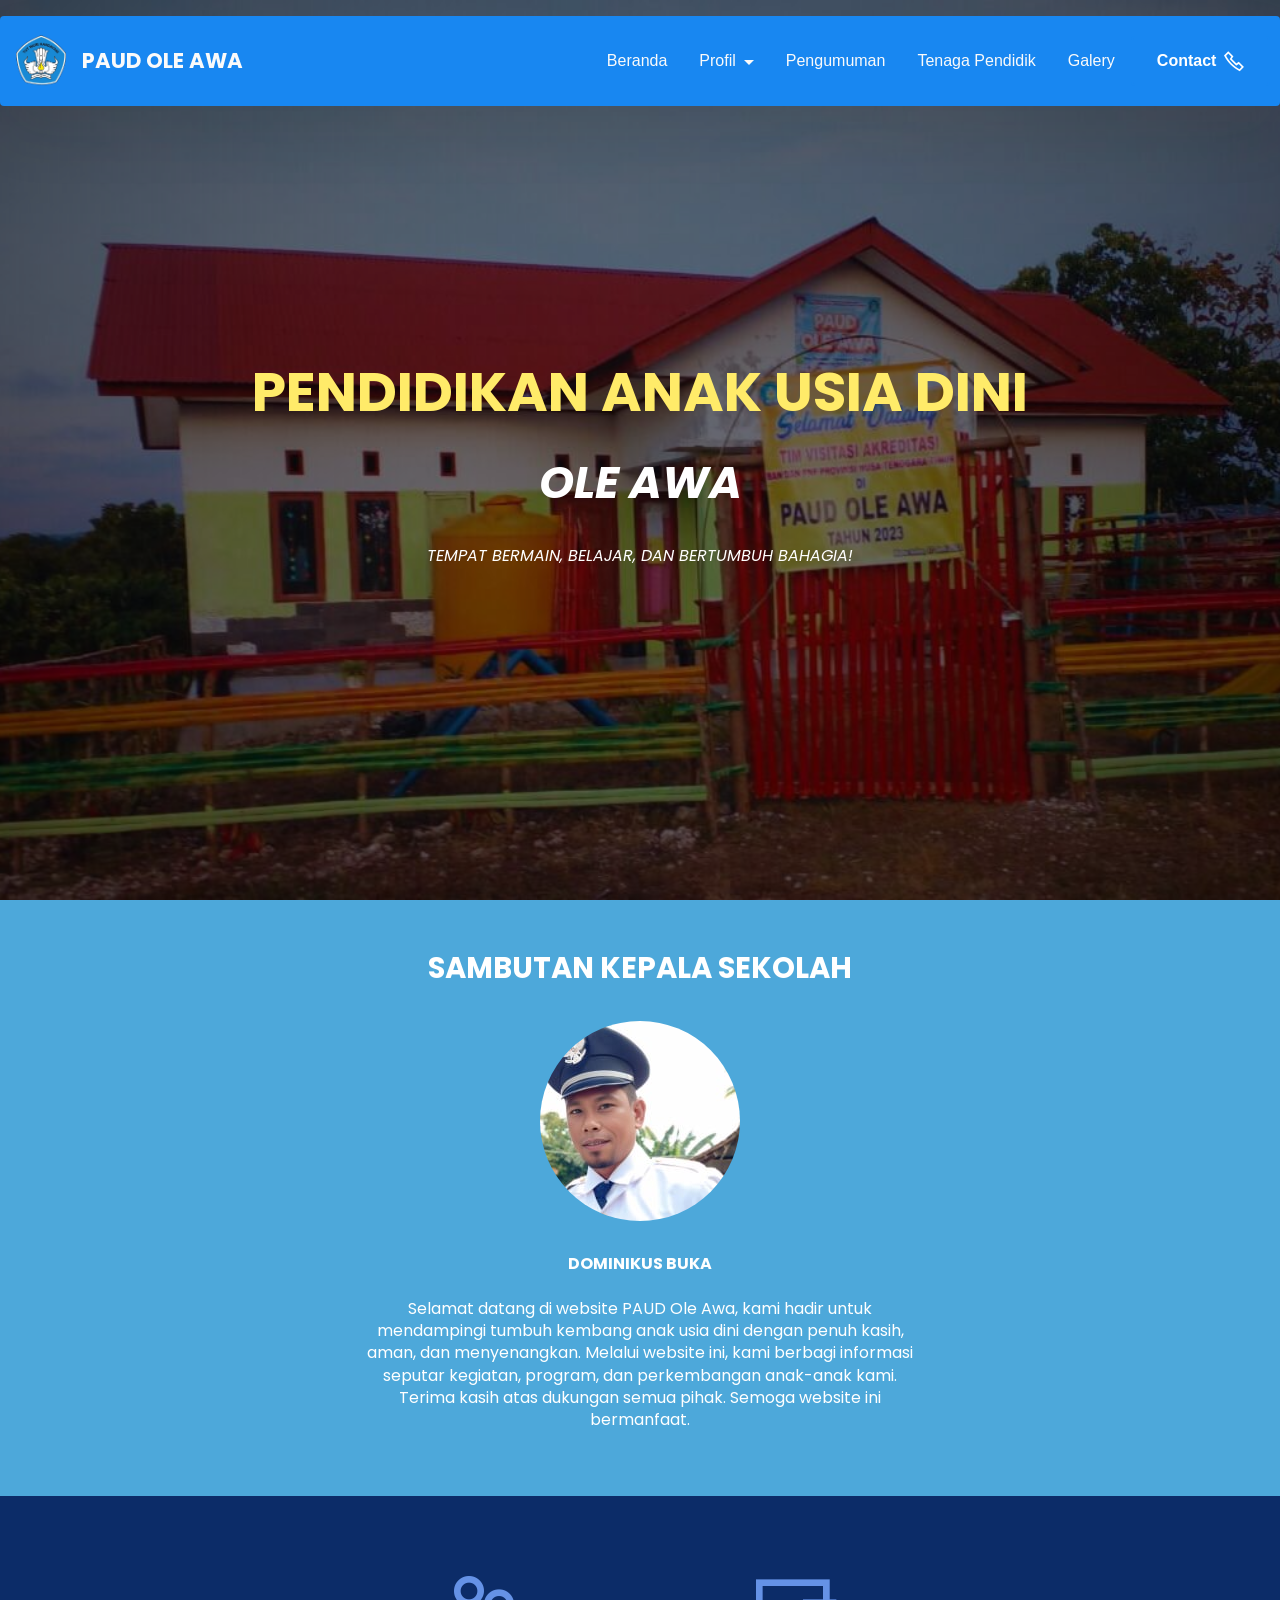
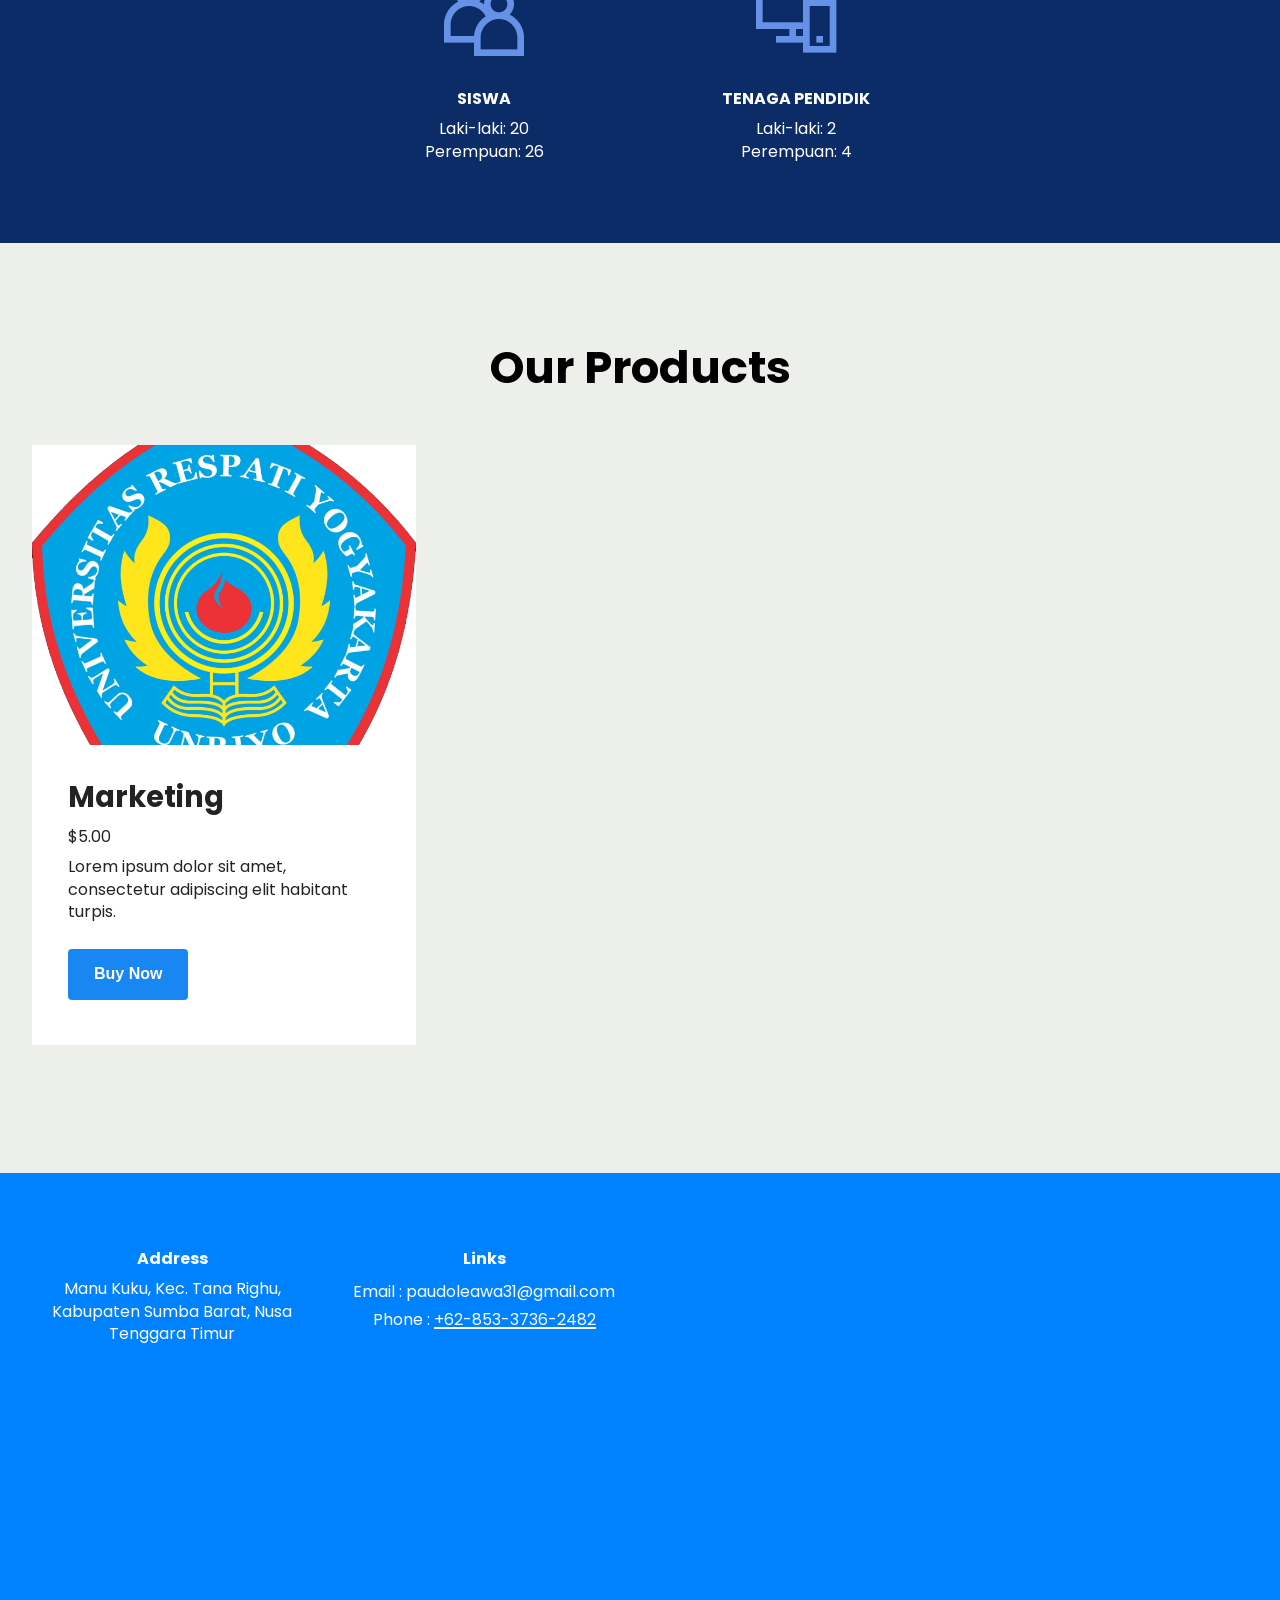
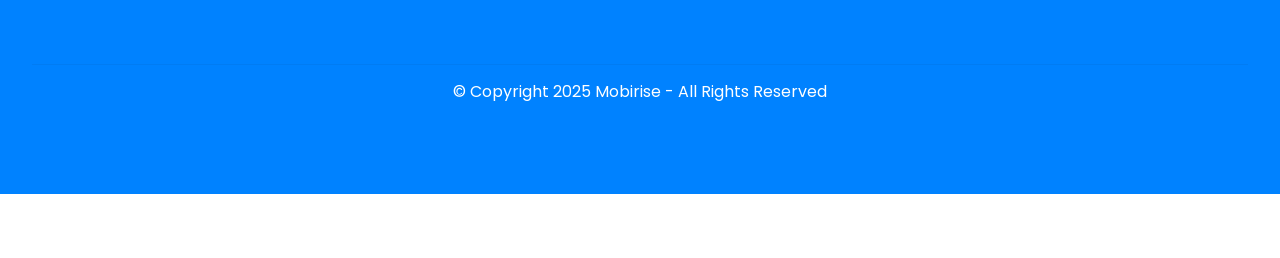
==== commit 80d387e4: "create github pages" ====
--- a/index.html
+++ b/index.html
@@ -21,7 +21,7 @@
   <link rel="stylesheet" href="assets/theme/css/style.css">
   <link rel="preload" href="https://fonts.googleapis.com/css?family=Poppins:100,100i,200,200i,300,300i,400,400i,500,500i,600,600i,700,700i,800,800i,900,900i&display=swap" as="style" onload="this.onload=null;this.rel='stylesheet'">
   <noscript><link rel="stylesheet" href="https://fonts.googleapis.com/css?family=Poppins:100,100i,200,200i,300,300i,400,400i,500,500i,600,600i,700,700i,800,800i,900,900i&display=swap"></noscript>
-  <link rel="preload" as="style" href="assets/mobirise/css/mbr-additional.css?v=beiad8"><link rel="stylesheet" href="assets/mobirise/css/mbr-additional.css?v=beiad8" type="text/css">
+  <link rel="preload" as="style" href="assets/mobirise/css/mbr-additional.css?v=AdHyBQ"><link rel="stylesheet" href="assets/mobirise/css/mbr-additional.css?v=AdHyBQ" type="text/css">
 
   
   
@@ -157,6 +157,48 @@
     </div>
 </section>
 
+<section data-bs-version="5.1" class="pricing02 cid-uRXsSHBLSc" id="pricing02-4o">
+  
+  
+  <div class="container">
+    <div class="row justify-content-center">
+      <div class="col-12 content-head">
+        <div class="mbr-section-head mb-5">
+          <h4 class="mbr-section-title mbr-fonts-style align-center mb-0 display-2">
+            <strong>Our Products</strong>
+          </h4>
+          
+          
+        </div>
+      </div>
+    </div>
+    <div class="row">
+      <div class="item features-image col-12 col-md-6 col-lg-4">
+        <div class="item-wrapper">
+          <div class="item-img">
+            <img src="assets/images/logo-unriyo-baru2.png-712x712.png" alt="Mobirise Website Builder">
+          </div>
+          <div class="item-content">
+            <h5 class="item-title mbr-fonts-style display-5">
+              <strong>Marketing</strong>
+            </h5>
+            <h6 class="item-subtitle mbr-fonts-style display-7">
+              $5.00
+            </h6>
+            <p class="mbr-text mbr-fonts-style display-7">
+              Lorem ipsum dolor sit amet, consectetur adipiscing elit habitant turpis.
+            </p>
+            <div class="mbr-section-btn item-footer"><a href="" class="btn item-btn btn-primary display-7">Buy Now</a></div>
+          </div>
+
+        </div>
+      </div>
+      
+      
+    </div>
+  </div>
+</section>
+
 <section data-bs-version="5.1" class="footer6 cid-uRWLUSjrlv" once="footers" id="footer6-4n">
 
     
@@ -203,7 +245,7 @@
             </div>
         </div>
     </div>
-</section><section class="display-7" style="padding: 0;align-items: center;justify-content: center;flex-wrap: wrap;    align-content: center;display: flex;position: relative;height: 4rem;"><a href="https://mobiri.se/" style="flex: 1 1;height: 4rem;position: absolute;width: 100%;z-index: 1;"><img alt="" style="height: 4rem;" src="[data-uri]"></a><p style="margin: 0;text-align: center;" class="display-7">&#8204;</p><a style="z-index:1" href="https://mobirise.com/offline-website-builder.html">Offline Website Maker</a></section><script src="assets/bootstrap/js/bootstrap.bundle.min.js"></script>  <script src="assets/smoothscroll/smooth-scroll.js"></script>  <script src="assets/ytplayer/index.js"></script>  <script src="assets/dropdown/js/navbar-dropdown.js"></script>  <script src="assets/embla/embla.min.js"></script>  <script src="assets/embla/script.js"></script>  <script src="assets/theme/js/script.js"></script>  
+</section><section class="display-7" style="padding: 0;align-items: center;justify-content: center;flex-wrap: wrap;    align-content: center;display: flex;position: relative;height: 4rem;"><a href="https://mobiri.se/" style="flex: 1 1;height: 4rem;position: absolute;width: 100%;z-index: 1;"><img alt="" style="height: 4rem;" src="[data-uri]"></a><p style="margin: 0;text-align: center;" class="display-7">&#8204;</p><a style="z-index:1" href="https://mobirise.com/drag-drop-website-builder.html">Drag and Drop Website Builder</a></section><script src="assets/bootstrap/js/bootstrap.bundle.min.js"></script>  <script src="assets/smoothscroll/smooth-scroll.js"></script>  <script src="assets/ytplayer/index.js"></script>  <script src="assets/dropdown/js/navbar-dropdown.js"></script>  <script src="assets/embla/embla.min.js"></script>  <script src="assets/embla/script.js"></script>  <script src="assets/theme/js/script.js"></script>  
   
   
  <div id="scrollToTop" class="scrollToTop mbr-arrow-up"><a style="text-align: center;"><i class="mbr-arrow-up-icon mbr-arrow-up-icon-cm cm-icon cm-icon-smallarrow-up"></i></a></div>
--- a/assets/mobirise/css/mbr-additional.css
+++ b/assets/mobirise/css/mbr-additional.css
@@ -1527,6 +1527,77 @@
 .cid-uNOuLm1G9G .card-text {
   color: #ffffff;
 }
+.cid-uRXsSHBLSc {
+  padding-top: 6rem;
+  padding-bottom: 6rem;
+  background-color: #edefeb;
+}
+.cid-uRXsSHBLSc img,
+.cid-uRXsSHBLSc .item-img {
+  width: 100%;
+  height: 100%;
+  height: 300px;
+  object-fit: cover;
+}
+.cid-uRXsSHBLSc .item:focus,
+.cid-uRXsSHBLSc span:focus {
+  outline: none;
+}
+.cid-uRXsSHBLSc .item {
+  margin-bottom: 2rem;
+}
+@media (max-width: 767px) {
+  .cid-uRXsSHBLSc .item {
+    margin-bottom: 1rem;
+  }
+}
+.cid-uRXsSHBLSc .item-content {
+  margin-top: 2rem;
+  padding: 0 2.25rem 2.25rem;
+  display: flex;
+  flex-direction: column;
+  height: 100%;
+}
+@media (min-width: 992px) and (max-width: 1200px) {
+  .cid-uRXsSHBLSc .item-content {
+    padding: 2rem 1.5rem;
+    padding-top: 1rem;
+    margin-top: 1rem;
+  }
+}
+@media (max-width: 767px) {
+  .cid-uRXsSHBLSc .item-content {
+    padding: 2rem 1.5rem;
+    padding-top: 1rem;
+    margin-top: 1rem;
+  }
+}
+.cid-uRXsSHBLSc .item-wrapper {
+  position: relative;
+  background: #ffffff;
+  height: 100%;
+  display: flex;
+  flex-flow: column nowrap;
+}
+.cid-uRXsSHBLSc .item-wrapper .item-footer {
+  margin-top: auto;
+}
+.cid-uRXsSHBLSc .mbr-section-title {
+  color: #000000;
+}
+.cid-uRXsSHBLSc .item-title {
+  text-align: left;
+}
+.cid-uRXsSHBLSc .item-subtitle {
+  text-align: left;
+}
+.cid-uRXsSHBLSc .mbr-text,
+.cid-uRXsSHBLSc .item .mbr-section-btn {
+  text-align: left;
+}
+.cid-uRXsSHBLSc .content-head {
+  max-width: 800px;
+}
 .cid-uRWLUSjrlv {
   padding-top: 75px;
   padding-bottom: 75px;
--- a/assets/mobirise/css/mbr-additional.css
+++ b/assets/mobirise/css/mbr-additional.css
@@ -1527,6 +1527,77 @@
 .cid-uNOuLm1G9G .card-text {
   color: #ffffff;
 }
+.cid-uRXsSHBLSc {
+  padding-top: 6rem;
+  padding-bottom: 6rem;
+  background-color: #edefeb;
+}
+.cid-uRXsSHBLSc img,
+.cid-uRXsSHBLSc .item-img {
+  width: 100%;
+  height: 100%;
+  height: 300px;
+  object-fit: cover;
+}
+.cid-uRXsSHBLSc .item:focus,
+.cid-uRXsSHBLSc span:focus {
+  outline: none;
+}
+.cid-uRXsSHBLSc .item {
+  margin-bottom: 2rem;
+}
+@media (max-width: 767px) {
+  .cid-uRXsSHBLSc .item {
+    margin-bottom: 1rem;
+  }
+}
+.cid-uRXsSHBLSc .item-content {
+  margin-top: 2rem;
+  padding: 0 2.25rem 2.25rem;
+  display: flex;
+  flex-direction: column;
+  height: 100%;
+}
+@media (min-width: 992px) and (max-width: 1200px) {
+  .cid-uRXsSHBLSc .item-content {
+    padding: 2rem 1.5rem;
+    padding-top: 1rem;
+    margin-top: 1rem;
+  }
+}
+@media (max-width: 767px) {
+  .cid-uRXsSHBLSc .item-content {
+    padding: 2rem 1.5rem;
+    padding-top: 1rem;
+    margin-top: 1rem;
+  }
+}
+.cid-uRXsSHBLSc .item-wrapper {
+  position: relative;
+  background: #ffffff;
+  height: 100%;
+  display: flex;
+  flex-flow: column nowrap;
+}
+.cid-uRXsSHBLSc .item-wrapper .item-footer {
+  margin-top: auto;
+}
+.cid-uRXsSHBLSc .mbr-section-title {
+  color: #000000;
+}
+.cid-uRXsSHBLSc .item-title {
+  text-align: left;
+}
+.cid-uRXsSHBLSc .item-subtitle {
+  text-align: left;
+}
+.cid-uRXsSHBLSc .mbr-text,
+.cid-uRXsSHBLSc .item .mbr-section-btn {
+  text-align: left;
+}
+.cid-uRXsSHBLSc .content-head {
+  max-width: 800px;
+}
 .cid-uRWLUSjrlv {
   padding-top: 75px;
   padding-bottom: 75px;
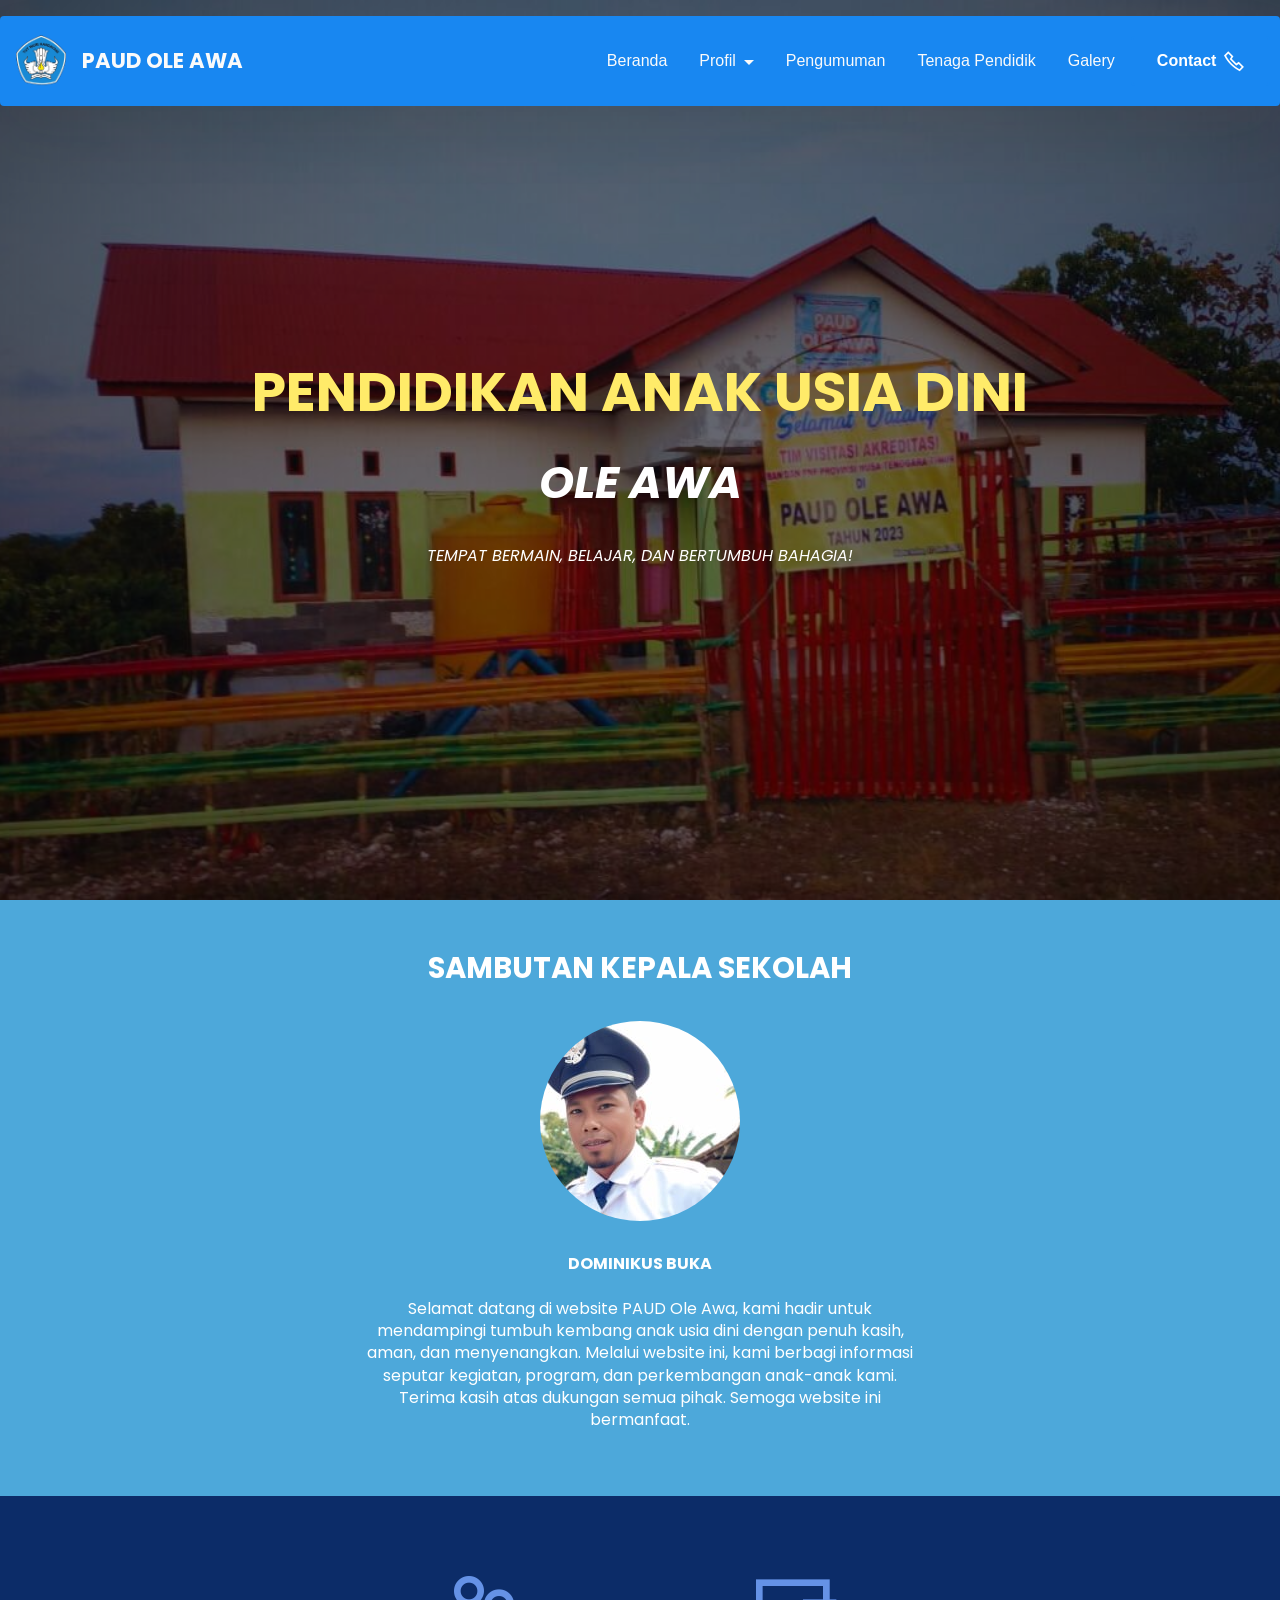
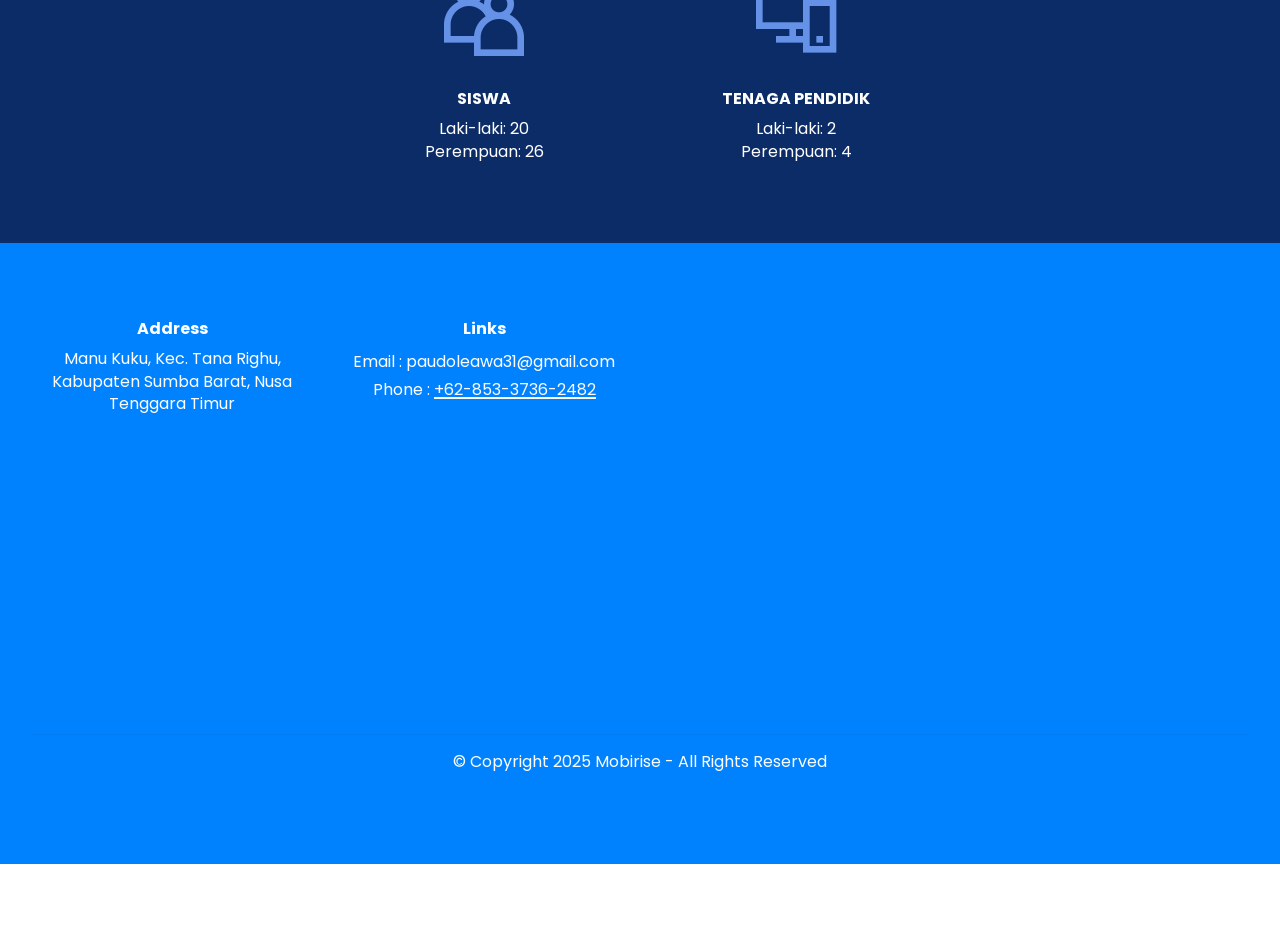
==== commit 466b904e: "create github pages" ====
--- a/index.html
+++ b/index.html
@@ -21,7 +21,7 @@
   <link rel="stylesheet" href="assets/theme/css/style.css">
   <link rel="preload" href="https://fonts.googleapis.com/css?family=Poppins:100,100i,200,200i,300,300i,400,400i,500,500i,600,600i,700,700i,800,800i,900,900i&display=swap" as="style" onload="this.onload=null;this.rel='stylesheet'">
   <noscript><link rel="stylesheet" href="https://fonts.googleapis.com/css?family=Poppins:100,100i,200,200i,300,300i,400,400i,500,500i,600,600i,700,700i,800,800i,900,900i&display=swap"></noscript>
-  <link rel="preload" as="style" href="assets/mobirise/css/mbr-additional.css?v=AdHyBQ"><link rel="stylesheet" href="assets/mobirise/css/mbr-additional.css?v=AdHyBQ" type="text/css">
+  <link rel="preload" as="style" href="assets/mobirise/css/mbr-additional.css?v=E8iVln"><link rel="stylesheet" href="assets/mobirise/css/mbr-additional.css?v=E8iVln" type="text/css">
 
   
   
@@ -157,48 +157,6 @@
     </div>
 </section>
 
-<section data-bs-version="5.1" class="pricing02 cid-uRXsSHBLSc" id="pricing02-4o">
-  
-  
-  <div class="container">
-    <div class="row justify-content-center">
-      <div class="col-12 content-head">
-        <div class="mbr-section-head mb-5">
-          <h4 class="mbr-section-title mbr-fonts-style align-center mb-0 display-2">
-            <strong>Our Products</strong>
-          </h4>
-          
-          
-        </div>
-      </div>
-    </div>
-    <div class="row">
-      <div class="item features-image col-12 col-md-6 col-lg-4">
-        <div class="item-wrapper">
-          <div class="item-img">
-            <img src="assets/images/logo-unriyo-baru2.png-712x712.png" alt="Mobirise Website Builder">
-          </div>
-          <div class="item-content">
-            <h5 class="item-title mbr-fonts-style display-5">
-              <strong>Marketing</strong>
-            </h5>
-            <h6 class="item-subtitle mbr-fonts-style display-7">
-              $5.00
-            </h6>
-            <p class="mbr-text mbr-fonts-style display-7">
-              Lorem ipsum dolor sit amet, consectetur adipiscing elit habitant turpis.
-            </p>
-            <div class="mbr-section-btn item-footer"><a href="" class="btn item-btn btn-primary display-7">Buy Now</a></div>
-          </div>
-
-        </div>
-      </div>
-      
-      
-    </div>
-  </div>
-</section>
-
 <section data-bs-version="5.1" class="footer6 cid-uRWLUSjrlv" once="footers" id="footer6-4n">
 
     
--- a/assets/mobirise/css/mbr-additional.css
+++ b/assets/mobirise/css/mbr-additional.css
@@ -1527,77 +1527,6 @@
 .cid-uNOuLm1G9G .card-text {
   color: #ffffff;
 }
-.cid-uRXsSHBLSc {
-  padding-top: 6rem;
-  padding-bottom: 6rem;
-  background-color: #edefeb;
-}
-.cid-uRXsSHBLSc img,
-.cid-uRXsSHBLSc .item-img {
-  width: 100%;
-  height: 100%;
-  height: 300px;
-  object-fit: cover;
-}
-.cid-uRXsSHBLSc .item:focus,
-.cid-uRXsSHBLSc span:focus {
-  outline: none;
-}
-.cid-uRXsSHBLSc .item {
-  margin-bottom: 2rem;
-}
-@media (max-width: 767px) {
-  .cid-uRXsSHBLSc .item {
-    margin-bottom: 1rem;
-  }
-}
-.cid-uRXsSHBLSc .item-content {
-  margin-top: 2rem;
-  padding: 0 2.25rem 2.25rem;
-  display: flex;
-  flex-direction: column;
-  height: 100%;
-}
-@media (min-width: 992px) and (max-width: 1200px) {
-  .cid-uRXsSHBLSc .item-content {
-    padding: 2rem 1.5rem;
-    padding-top: 1rem;
-    margin-top: 1rem;
-  }
-}
-@media (max-width: 767px) {
-  .cid-uRXsSHBLSc .item-content {
-    padding: 2rem 1.5rem;
-    padding-top: 1rem;
-    margin-top: 1rem;
-  }
-}
-.cid-uRXsSHBLSc .item-wrapper {
-  position: relative;
-  background: #ffffff;
-  height: 100%;
-  display: flex;
-  flex-flow: column nowrap;
-}
-.cid-uRXsSHBLSc .item-wrapper .item-footer {
-  margin-top: auto;
-}
-.cid-uRXsSHBLSc .mbr-section-title {
-  color: #000000;
-}
-.cid-uRXsSHBLSc .item-title {
-  text-align: left;
-}
-.cid-uRXsSHBLSc .item-subtitle {
-  text-align: left;
-}
-.cid-uRXsSHBLSc .mbr-text,
-.cid-uRXsSHBLSc .item .mbr-section-btn {
-  text-align: left;
-}
-.cid-uRXsSHBLSc .content-head {
-  max-width: 800px;
-}
 .cid-uRWLUSjrlv {
   padding-top: 75px;
   padding-bottom: 75px;
--- a/assets/mobirise/css/mbr-additional.css
+++ b/assets/mobirise/css/mbr-additional.css
@@ -1527,77 +1527,6 @@
 .cid-uNOuLm1G9G .card-text {
   color: #ffffff;
 }
-.cid-uRXsSHBLSc {
-  padding-top: 6rem;
-  padding-bottom: 6rem;
-  background-color: #edefeb;
-}
-.cid-uRXsSHBLSc img,
-.cid-uRXsSHBLSc .item-img {
-  width: 100%;
-  height: 100%;
-  height: 300px;
-  object-fit: cover;
-}
-.cid-uRXsSHBLSc .item:focus,
-.cid-uRXsSHBLSc span:focus {
-  outline: none;
-}
-.cid-uRXsSHBLSc .item {
-  margin-bottom: 2rem;
-}
-@media (max-width: 767px) {
-  .cid-uRXsSHBLSc .item {
-    margin-bottom: 1rem;
-  }
-}
-.cid-uRXsSHBLSc .item-content {
-  margin-top: 2rem;
-  padding: 0 2.25rem 2.25rem;
-  display: flex;
-  flex-direction: column;
-  height: 100%;
-}
-@media (min-width: 992px) and (max-width: 1200px) {
-  .cid-uRXsSHBLSc .item-content {
-    padding: 2rem 1.5rem;
-    padding-top: 1rem;
-    margin-top: 1rem;
-  }
-}
-@media (max-width: 767px) {
-  .cid-uRXsSHBLSc .item-content {
-    padding: 2rem 1.5rem;
-    padding-top: 1rem;
-    margin-top: 1rem;
-  }
-}
-.cid-uRXsSHBLSc .item-wrapper {
-  position: relative;
-  background: #ffffff;
-  height: 100%;
-  display: flex;
-  flex-flow: column nowrap;
-}
-.cid-uRXsSHBLSc .item-wrapper .item-footer {
-  margin-top: auto;
-}
-.cid-uRXsSHBLSc .mbr-section-title {
-  color: #000000;
-}
-.cid-uRXsSHBLSc .item-title {
-  text-align: left;
-}
-.cid-uRXsSHBLSc .item-subtitle {
-  text-align: left;
-}
-.cid-uRXsSHBLSc .mbr-text,
-.cid-uRXsSHBLSc .item .mbr-section-btn {
-  text-align: left;
-}
-.cid-uRXsSHBLSc .content-head {
-  max-width: 800px;
-}
 .cid-uRWLUSjrlv {
   padding-top: 75px;
   padding-bottom: 75px;
